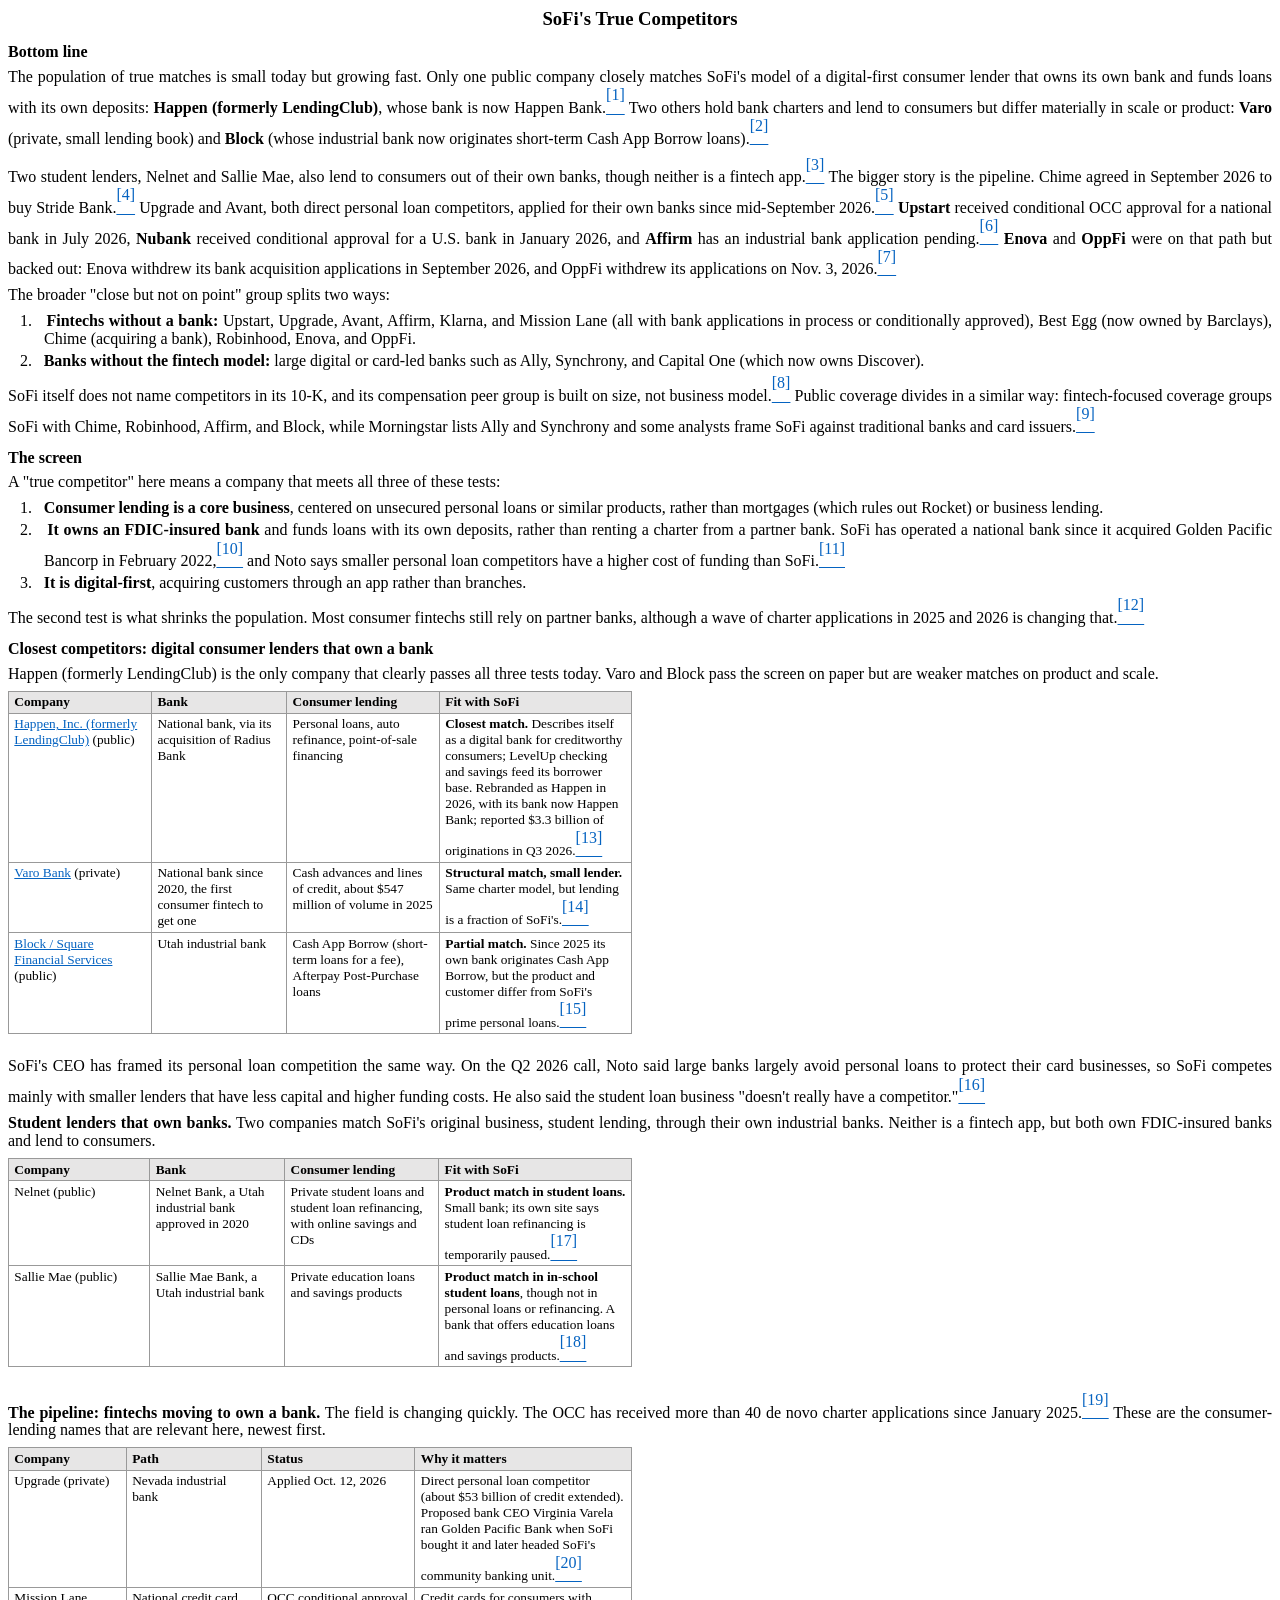
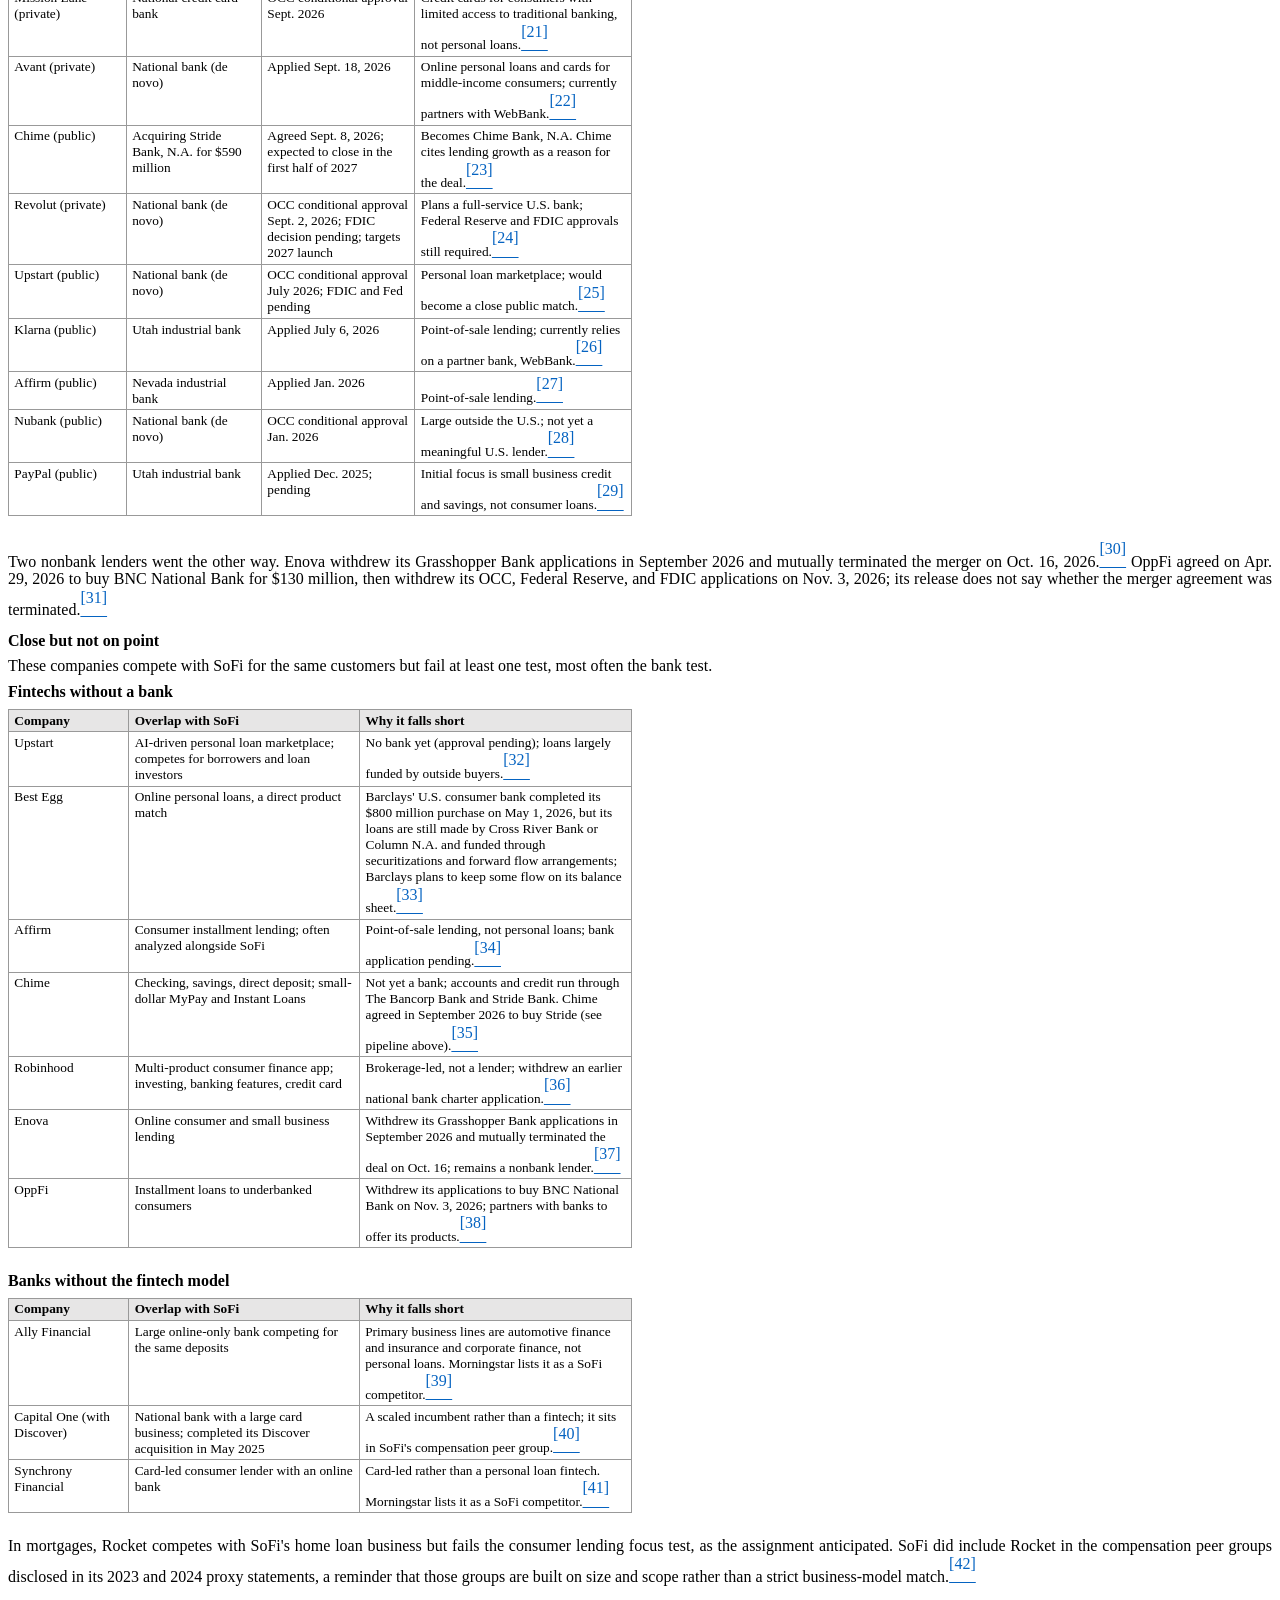
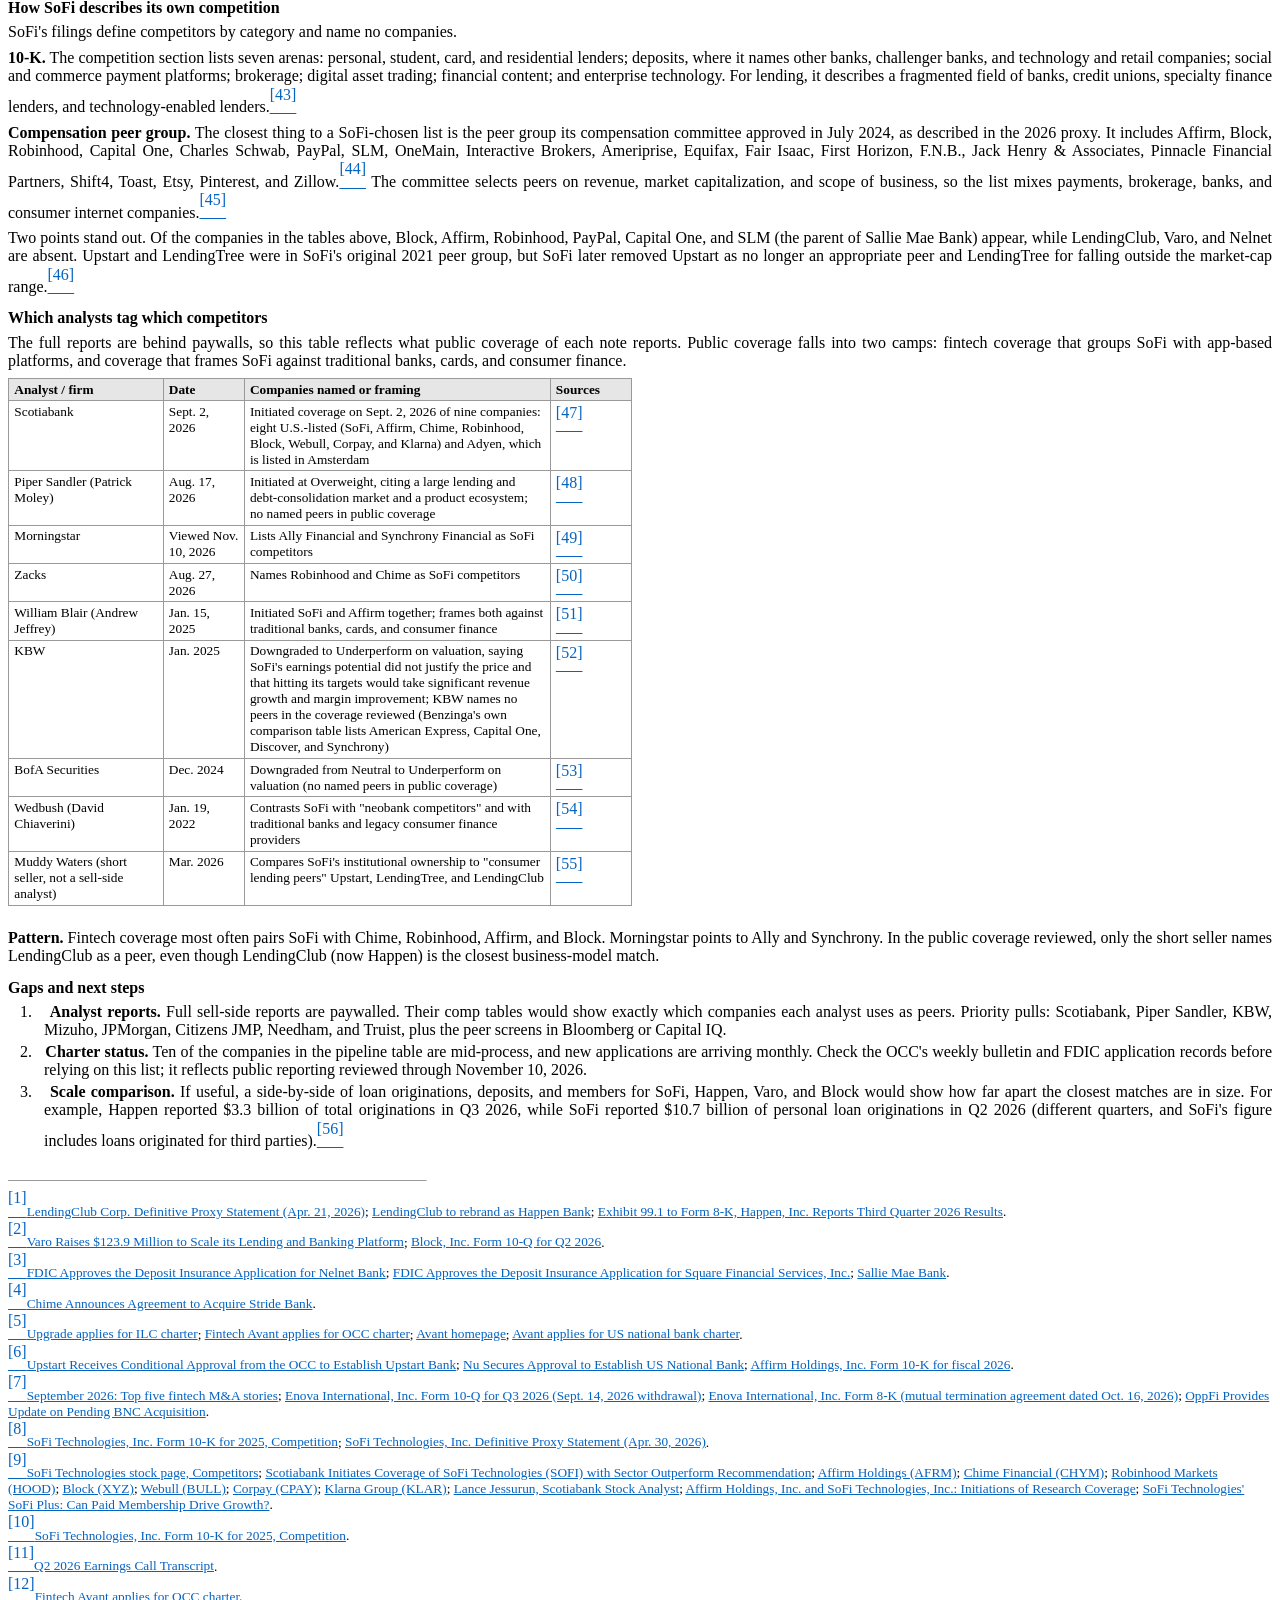
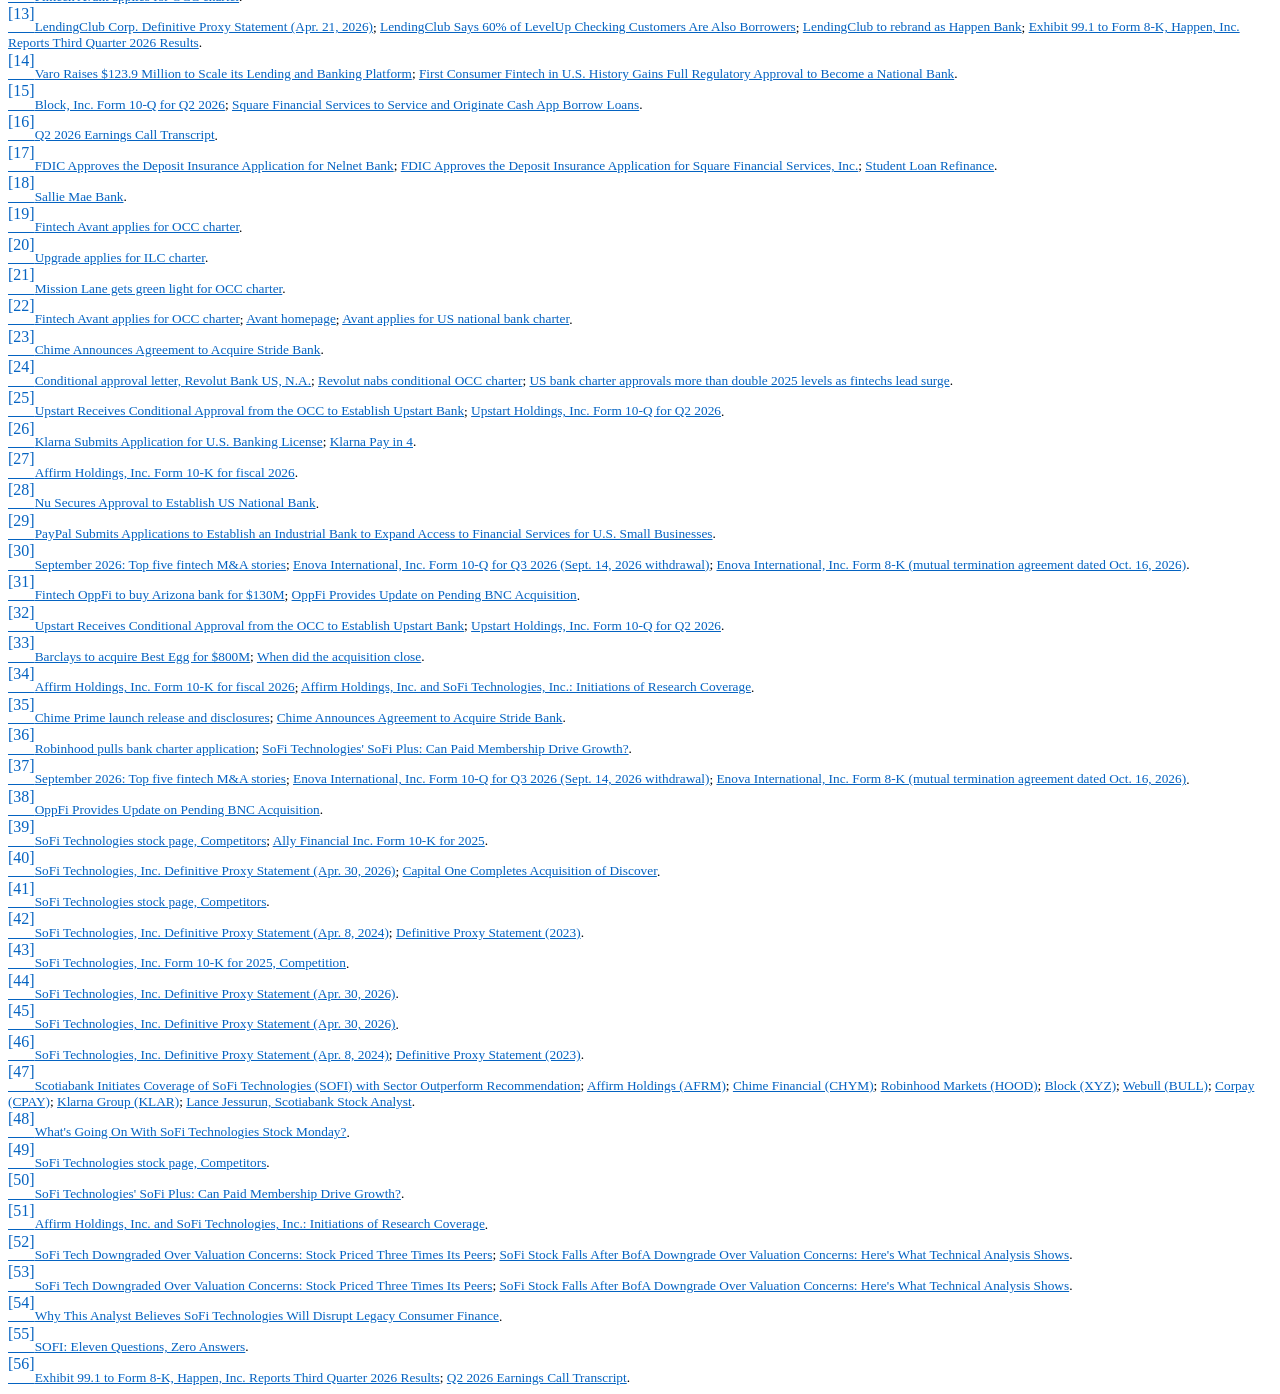
==== docs/sofi-s-true-competitors.html @ caa38824 "Add SoFi's True Competitors" ====
<html xmlns:o="urn:schemas-microsoft-com:office:office"
xmlns:w="urn:schemas-microsoft-com:office:word"
xmlns:m="http://schemas.microsoft.com/office/2004/12/omml"
xmlns="http://www.w3.org/TR/REC-html40">

<head>
<meta http-equiv=Content-Type content="text/html; charset=utf-8">
<meta name=ProgId content=Word.Document>
<meta name=Generator content="Microsoft Word 15">
<meta name=Originator content="Microsoft Word 15">
<link rel=File-List
href="file:///C:/Users/jjwil/AppData/Local/Temp/msohtmlclip1/01/clip_filelist.xml">
<link rel=themeData
href="file:///C:/Users/jjwil/AppData/Local/Temp/msohtmlclip1/01/clip_themedata.thmx">
<link rel=colorSchemeMapping
href="file:///C:/Users/jjwil/AppData/Local/Temp/msohtmlclip1/01/clip_colorschememapping.xml">
<!--[if gte mso 9]><xml>
 <w:WordDocument>
  <w:View>Normal</w:View>
  <w:Zoom>0</w:Zoom>
  <w:TrackMoves>false</w:TrackMoves>
  <w:TrackFormatting/>
  <w:PunctuationKerning/>
  <w:ValidateAgainstSchemas/>
  <w:SaveIfXMLInvalid>false</w:SaveIfXMLInvalid>
  <w:IgnoreMixedContent>false</w:IgnoreMixedContent>
  <w:AlwaysShowPlaceholderText>false</w:AlwaysShowPlaceholderText>
  <w:DoNotPromoteQF/>
  <w:LidThemeOther>EN-US</w:LidThemeOther>
  <w:LidThemeAsian>X-NONE</w:LidThemeAsian>
  <w:LidThemeComplexScript>X-NONE</w:LidThemeComplexScript>
  <w:Compatibility>
   <w:BreakWrappedTables/>
   <w:SnapToGridInCell/>
   <w:WrapTextWithPunct/>
   <w:UseAsianBreakRules/>
   <w:DontGrowAutofit/>
   <w:SplitPgBreakAndParaMark/>
   <w:EnableOpenTypeKerning/>
   <w:DontFlipMirrorIndents/>
   <w:OverrideTableStyleHps/>
  </w:Compatibility>
  <w:DoNotOptimizeForBrowser/>
  <m:mathPr>
   <m:mathFont m:val="Cambria Math"/>
   <m:brkBin m:val="before"/>
   <m:brkBinSub m:val="&#45;-"/>
   <m:smallFrac m:val="off"/>
   <m:dispDef/>
   <m:lMargin m:val="0"/>
   <m:rMargin m:val="0"/>
   <m:defJc m:val="centerGroup"/>
   <m:wrapIndent m:val="1440"/>
   <m:intLim m:val="subSup"/>
   <m:naryLim m:val="undOvr"/>
  </m:mathPr></w:WordDocument>
</xml><![endif]--><!--[if gte mso 9]><xml>
 <w:LatentStyles DefLockedState="false" DefUnhideWhenUsed="false"
  DefSemiHidden="false" DefQFormat="false" DefPriority="99"
  LatentStyleCount="376">
  <w:LsdException Locked="false" Priority="0" QFormat="true" Name="Normal"/>
  <w:LsdException Locked="false" Priority="9" QFormat="true" Name="heading 1"/>
  <w:LsdException Locked="false" Priority="9" SemiHidden="true"
   UnhideWhenUsed="true" QFormat="true" Name="heading 2"/>
  <w:LsdException Locked="false" Priority="9" SemiHidden="true"
   UnhideWhenUsed="true" QFormat="true" Name="heading 3"/>
  <w:LsdException Locked="false" Priority="9" SemiHidden="true"
   UnhideWhenUsed="true" QFormat="true" Name="heading 4"/>
  <w:LsdException Locked="false" Priority="9" SemiHidden="true"
   UnhideWhenUsed="true" QFormat="true" Name="heading 5"/>
  <w:LsdException Locked="false" Priority="9" SemiHidden="true"
   UnhideWhenUsed="true" QFormat="true" Name="heading 6"/>
  <w:LsdException Locked="false" Priority="9" SemiHidden="true"
   UnhideWhenUsed="true" QFormat="true" Name="heading 7"/>
  <w:LsdException Locked="false" Priority="9" SemiHidden="true"
   UnhideWhenUsed="true" QFormat="true" Name="heading 8"/>
  <w:LsdException Locked="false" Priority="9" SemiHidden="true"
   UnhideWhenUsed="true" QFormat="true" Name="heading 9"/>
  <w:LsdException Locked="false" SemiHidden="true" UnhideWhenUsed="true"
   Name="index 1"/>
  <w:LsdException Locked="false" SemiHidden="true" UnhideWhenUsed="true"
   Name="index 2"/>
  <w:LsdException Locked="false" SemiHidden="true" UnhideWhenUsed="true"
   Name="index 3"/>
  <w:LsdException Locked="false" SemiHidden="true" UnhideWhenUsed="true"
   Name="index 4"/>
  <w:LsdException Locked="false" SemiHidden="true" UnhideWhenUsed="true"
   Name="index 5"/>
  <w:LsdException Locked="false" SemiHidden="true" UnhideWhenUsed="true"
   Name="index 6"/>
  <w:LsdException Locked="false" SemiHidden="true" UnhideWhenUsed="true"
   Name="index 7"/>
  <w:LsdException Locked="false" SemiHidden="true" UnhideWhenUsed="true"
   Name="index 8"/>
  <w:LsdException Locked="false" SemiHidden="true" UnhideWhenUsed="true"
   Name="index 9"/>
  <w:LsdException Locked="false" Priority="39" SemiHidden="true"
   UnhideWhenUsed="true" Name="toc 1"/>
  <w:LsdException Locked="false" Priority="39" SemiHidden="true"
   UnhideWhenUsed="true" Name="toc 2"/>
  <w:LsdException Locked="false" Priority="39" SemiHidden="true"
   UnhideWhenUsed="true" Name="toc 3"/>
  <w:LsdException Locked="false" Priority="39" SemiHidden="true"
   UnhideWhenUsed="true" Name="toc 4"/>
  <w:LsdException Locked="false" Priority="39" SemiHidden="true"
   UnhideWhenUsed="true" Name="toc 5"/>
  <w:LsdException Locked="false" Priority="39" SemiHidden="true"
   UnhideWhenUsed="true" Name="toc 6"/>
  <w:LsdException Locked="false" Priority="39" SemiHidden="true"
   UnhideWhenUsed="true" Name="toc 7"/>
  <w:LsdException Locked="false" Priority="39" SemiHidden="true"
   UnhideWhenUsed="true" Name="toc 8"/>
  <w:LsdException Locked="false" Priority="39" SemiHidden="true"
   UnhideWhenUsed="true" Name="toc 9"/>
  <w:LsdException Locked="false" SemiHidden="true" UnhideWhenUsed="true"
   Name="Normal Indent"/>
  <w:LsdException Locked="false" SemiHidden="true" UnhideWhenUsed="true"
   Name="footnote text"/>
  <w:LsdException Locked="false" SemiHidden="true" UnhideWhenUsed="true"
   Name="annotation text"/>
  <w:LsdException Locked="false" SemiHidden="true" UnhideWhenUsed="true"
   Name="header"/>
  <w:LsdException Locked="false" SemiHidden="true" UnhideWhenUsed="true"
   Name="footer"/>
  <w:LsdException Locked="false" SemiHidden="true" UnhideWhenUsed="true"
   Name="index heading"/>
  <w:LsdException Locked="false" Priority="35" SemiHidden="true"
   UnhideWhenUsed="true" QFormat="true" Name="caption"/>
  <w:LsdException Locked="false" SemiHidden="true" UnhideWhenUsed="true"
   Name="table of figures"/>
  <w:LsdException Locked="false" SemiHidden="true" UnhideWhenUsed="true"
   Name="envelope address"/>
  <w:LsdException Locked="false" SemiHidden="true" UnhideWhenUsed="true"
   Name="envelope return"/>
  <w:LsdException Locked="false" SemiHidden="true" UnhideWhenUsed="true"
   Name="footnote reference"/>
  <w:LsdException Locked="false" SemiHidden="true" UnhideWhenUsed="true"
   Name="annotation reference"/>
  <w:LsdException Locked="false" SemiHidden="true" UnhideWhenUsed="true"
   Name="line number"/>
  <w:LsdException Locked="false" SemiHidden="true" UnhideWhenUsed="true"
   Name="page number"/>
  <w:LsdException Locked="false" SemiHidden="true" UnhideWhenUsed="true"
   Name="endnote reference"/>
  <w:LsdException Locked="false" SemiHidden="true" UnhideWhenUsed="true"
   Name="endnote text"/>
  <w:LsdException Locked="false" SemiHidden="true" UnhideWhenUsed="true"
   Name="table of authorities"/>
  <w:LsdException Locked="false" SemiHidden="true" UnhideWhenUsed="true"
   Name="macro"/>
  <w:LsdException Locked="false" SemiHidden="true" UnhideWhenUsed="true"
   Name="toa heading"/>
  <w:LsdException Locked="false" SemiHidden="true" UnhideWhenUsed="true"
   Name="List"/>
  <w:LsdException Locked="false" SemiHidden="true" UnhideWhenUsed="true"
   Name="List Bullet"/>
  <w:LsdException Locked="false" SemiHidden="true" UnhideWhenUsed="true"
   Name="List Number"/>
  <w:LsdException Locked="false" SemiHidden="true" UnhideWhenUsed="true"
   Name="List 2"/>
  <w:LsdException Locked="false" SemiHidden="true" UnhideWhenUsed="true"
   Name="List 3"/>
  <w:LsdException Locked="false" SemiHidden="true" UnhideWhenUsed="true"
   Name="List 4"/>
  <w:LsdException Locked="false" SemiHidden="true" UnhideWhenUsed="true"
   Name="List 5"/>
  <w:LsdException Locked="false" SemiHidden="true" UnhideWhenUsed="true"
   Name="List Bullet 2"/>
  <w:LsdException Locked="false" SemiHidden="true" UnhideWhenUsed="true"
   Name="List Bullet 3"/>
  <w:LsdException Locked="false" SemiHidden="true" UnhideWhenUsed="true"
   Name="List Bullet 4"/>
  <w:LsdException Locked="false" SemiHidden="true" UnhideWhenUsed="true"
   Name="List Bullet 5"/>
  <w:LsdException Locked="false" SemiHidden="true" UnhideWhenUsed="true"
   Name="List Number 2"/>
  <w:LsdException Locked="false" SemiHidden="true" UnhideWhenUsed="true"
   Name="List Number 3"/>
  <w:LsdException Locked="false" SemiHidden="true" UnhideWhenUsed="true"
   Name="List Number 4"/>
  <w:LsdException Locked="false" SemiHidden="true" UnhideWhenUsed="true"
   Name="List Number 5"/>
  <w:LsdException Locked="false" Priority="10" QFormat="true" Name="Title"/>
  <w:LsdException Locked="false" SemiHidden="true" UnhideWhenUsed="true"
   Name="Closing"/>
  <w:LsdException Locked="false" SemiHidden="true" UnhideWhenUsed="true"
   Name="Signature"/>
  <w:LsdException Locked="false" Priority="1" SemiHidden="true"
   UnhideWhenUsed="true" Name="Default Paragraph Font"/>
  <w:LsdException Locked="false" SemiHidden="true" UnhideWhenUsed="true"
   Name="Body Text"/>
  <w:LsdException Locked="false" SemiHidden="true" UnhideWhenUsed="true"
   Name="Body Text Indent"/>
  <w:LsdException Locked="false" SemiHidden="true" UnhideWhenUsed="true"
   Name="List Continue"/>
  <w:LsdException Locked="false" SemiHidden="true" UnhideWhenUsed="true"
   Name="List Continue 2"/>
  <w:LsdException Locked="false" SemiHidden="true" UnhideWhenUsed="true"
   Name="List Continue 3"/>
  <w:LsdException Locked="false" SemiHidden="true" UnhideWhenUsed="true"
   Name="List Continue 4"/>
  <w:LsdException Locked="false" SemiHidden="true" UnhideWhenUsed="true"
   Name="List Continue 5"/>
  <w:LsdException Locked="false" SemiHidden="true" UnhideWhenUsed="true"
   Name="Message Header"/>
  <w:LsdException Locked="false" Priority="11" QFormat="true" Name="Subtitle"/>
  <w:LsdException Locked="false" SemiHidden="true" UnhideWhenUsed="true"
   Name="Salutation"/>
  <w:LsdException Locked="false" SemiHidden="true" UnhideWhenUsed="true"
   Name="Date"/>
  <w:LsdException Locked="false" SemiHidden="true" UnhideWhenUsed="true"
   Name="Body Text First Indent"/>
  <w:LsdException Locked="false" SemiHidden="true" UnhideWhenUsed="true"
   Name="Body Text First Indent 2"/>
  <w:LsdException Locked="false" SemiHidden="true" UnhideWhenUsed="true"
   Name="Note Heading"/>
  <w:LsdException Locked="false" SemiHidden="true" UnhideWhenUsed="true"
   Name="Body Text 2"/>
  <w:LsdException Locked="false" SemiHidden="true" UnhideWhenUsed="true"
   Name="Body Text 3"/>
  <w:LsdException Locked="false" SemiHidden="true" UnhideWhenUsed="true"
   Name="Body Text Indent 2"/>
  <w:LsdException Locked="false" SemiHidden="true" UnhideWhenUsed="true"
   Name="Body Text Indent 3"/>
  <w:LsdException Locked="false" SemiHidden="true" UnhideWhenUsed="true"
   Name="Block Text"/>
  <w:LsdException Locked="false" SemiHidden="true" UnhideWhenUsed="true"
   Name="Hyperlink"/>
  <w:LsdException Locked="false" SemiHidden="true" UnhideWhenUsed="true"
   Name="FollowedHyperlink"/>
  <w:LsdException Locked="false" Priority="22" QFormat="true" Name="Strong"/>
  <w:LsdException Locked="false" Priority="20" QFormat="true" Name="Emphasis"/>
  <w:LsdException Locked="false" SemiHidden="true" UnhideWhenUsed="true"
   Name="Document Map"/>
  <w:LsdException Locked="false" SemiHidden="true" UnhideWhenUsed="true"
   Name="Plain Text"/>
  <w:LsdException Locked="false" SemiHidden="true" UnhideWhenUsed="true"
   Name="E-mail Signature"/>
  <w:LsdException Locked="false" SemiHidden="true" UnhideWhenUsed="true"
   Name="HTML Top of Form"/>
  <w:LsdException Locked="false" SemiHidden="true" UnhideWhenUsed="true"
   Name="HTML Bottom of Form"/>
  <w:LsdException Locked="false" SemiHidden="true" UnhideWhenUsed="true"
   Name="Normal (Web)"/>
  <w:LsdException Locked="false" SemiHidden="true" UnhideWhenUsed="true"
   Name="HTML Acronym"/>
  <w:LsdException Locked="false" SemiHidden="true" UnhideWhenUsed="true"
   Name="HTML Address"/>
  <w:LsdException Locked="false" SemiHidden="true" UnhideWhenUsed="true"
   Name="HTML Cite"/>
  <w:LsdException Locked="false" SemiHidden="true" UnhideWhenUsed="true"
   Name="HTML Code"/>
  <w:LsdException Locked="false" SemiHidden="true" UnhideWhenUsed="true"
   Name="HTML Definition"/>
  <w:LsdException Locked="false" SemiHidden="true" UnhideWhenUsed="true"
   Name="HTML Keyboard"/>
  <w:LsdException Locked="false" SemiHidden="true" UnhideWhenUsed="true"
   Name="HTML Preformatted"/>
  <w:LsdException Locked="false" SemiHidden="true" UnhideWhenUsed="true"
   Name="HTML Sample"/>
  <w:LsdException Locked="false" SemiHidden="true" UnhideWhenUsed="true"
   Name="HTML Typewriter"/>
  <w:LsdException Locked="false" SemiHidden="true" UnhideWhenUsed="true"
   Name="HTML Variable"/>
  <w:LsdException Locked="false" SemiHidden="true" UnhideWhenUsed="true"
   Name="Normal Table"/>
  <w:LsdException Locked="false" SemiHidden="true" UnhideWhenUsed="true"
   Name="annotation subject"/>
  <w:LsdException Locked="false" SemiHidden="true" UnhideWhenUsed="true"
   Name="No List"/>
  <w:LsdException Locked="false" SemiHidden="true" UnhideWhenUsed="true"
   Name="Outline List 1"/>
  <w:LsdException Locked="false" SemiHidden="true" UnhideWhenUsed="true"
   Name="Outline List 2"/>
  <w:LsdException Locked="false" SemiHidden="true" UnhideWhenUsed="true"
   Name="Outline List 3"/>
  <w:LsdException Locked="false" SemiHidden="true" UnhideWhenUsed="true"
   Name="Table Simple 1"/>
  <w:LsdException Locked="false" SemiHidden="true" UnhideWhenUsed="true"
   Name="Table Simple 2"/>
  <w:LsdException Locked="false" SemiHidden="true" UnhideWhenUsed="true"
   Name="Table Simple 3"/>
  <w:LsdException Locked="false" SemiHidden="true" UnhideWhenUsed="true"
   Name="Table Classic 1"/>
  <w:LsdException Locked="false" SemiHidden="true" UnhideWhenUsed="true"
   Name="Table Classic 2"/>
  <w:LsdException Locked="false" SemiHidden="true" UnhideWhenUsed="true"
   Name="Table Classic 3"/>
  <w:LsdException Locked="false" SemiHidden="true" UnhideWhenUsed="true"
   Name="Table Classic 4"/>
  <w:LsdException Locked="false" SemiHidden="true" UnhideWhenUsed="true"
   Name="Table Colorful 1"/>
  <w:LsdException Locked="false" SemiHidden="true" UnhideWhenUsed="true"
   Name="Table Colorful 2"/>
  <w:LsdException Locked="false" SemiHidden="true" UnhideWhenUsed="true"
   Name="Table Colorful 3"/>
  <w:LsdException Locked="false" SemiHidden="true" UnhideWhenUsed="true"
   Name="Table Columns 1"/>
  <w:LsdException Locked="false" SemiHidden="true" UnhideWhenUsed="true"
   Name="Table Columns 2"/>
  <w:LsdException Locked="false" SemiHidden="true" UnhideWhenUsed="true"
   Name="Table Columns 3"/>
  <w:LsdException Locked="false" SemiHidden="true" UnhideWhenUsed="true"
   Name="Table Columns 4"/>
  <w:LsdException Locked="false" SemiHidden="true" UnhideWhenUsed="true"
   Name="Table Columns 5"/>
  <w:LsdException Locked="false" SemiHidden="true" UnhideWhenUsed="true"
   Name="Table Grid 1"/>
  <w:LsdException Locked="false" SemiHidden="true" UnhideWhenUsed="true"
   Name="Table Grid 2"/>
  <w:LsdException Locked="false" SemiHidden="true" UnhideWhenUsed="true"
   Name="Table Grid 3"/>
  <w:LsdException Locked="false" SemiHidden="true" UnhideWhenUsed="true"
   Name="Table Grid 4"/>
  <w:LsdException Locked="false" SemiHidden="true" UnhideWhenUsed="true"
   Name="Table Grid 5"/>
  <w:LsdException Locked="false" SemiHidden="true" UnhideWhenUsed="true"
   Name="Table Grid 6"/>
  <w:LsdException Locked="false" SemiHidden="true" UnhideWhenUsed="true"
   Name="Table Grid 7"/>
  <w:LsdException Locked="false" SemiHidden="true" UnhideWhenUsed="true"
   Name="Table Grid 8"/>
  <w:LsdException Locked="false" SemiHidden="true" UnhideWhenUsed="true"
   Name="Table List 1"/>
  <w:LsdException Locked="false" SemiHidden="true" UnhideWhenUsed="true"
   Name="Table List 2"/>
  <w:LsdException Locked="false" SemiHidden="true" UnhideWhenUsed="true"
   Name="Table List 3"/>
  <w:LsdException Locked="false" SemiHidden="true" UnhideWhenUsed="true"
   Name="Table List 4"/>
  <w:LsdException Locked="false" SemiHidden="true" UnhideWhenUsed="true"
   Name="Table List 5"/>
  <w:LsdException Locked="false" SemiHidden="true" UnhideWhenUsed="true"
   Name="Table List 6"/>
  <w:LsdException Locked="false" SemiHidden="true" UnhideWhenUsed="true"
   Name="Table List 7"/>
  <w:LsdException Locked="false" SemiHidden="true" UnhideWhenUsed="true"
   Name="Table List 8"/>
  <w:LsdException Locked="false" SemiHidden="true" UnhideWhenUsed="true"
   Name="Table 3D effects 1"/>
  <w:LsdException Locked="false" SemiHidden="true" UnhideWhenUsed="true"
   Name="Table 3D effects 2"/>
  <w:LsdException Locked="false" SemiHidden="true" UnhideWhenUsed="true"
   Name="Table 3D effects 3"/>
  <w:LsdException Locked="false" SemiHidden="true" UnhideWhenUsed="true"
   Name="Table Contemporary"/>
  <w:LsdException Locked="false" SemiHidden="true" UnhideWhenUsed="true"
   Name="Table Elegant"/>
  <w:LsdException Locked="false" SemiHidden="true" UnhideWhenUsed="true"
   Name="Table Professional"/>
  <w:LsdException Locked="false" SemiHidden="true" UnhideWhenUsed="true"
   Name="Table Subtle 1"/>
  <w:LsdException Locked="false" SemiHidden="true" UnhideWhenUsed="true"
   Name="Table Subtle 2"/>
  <w:LsdException Locked="false" SemiHidden="true" UnhideWhenUsed="true"
   Name="Table Web 1"/>
  <w:LsdException Locked="false" SemiHidden="true" UnhideWhenUsed="true"
   Name="Table Web 2"/>
  <w:LsdException Locked="false" SemiHidden="true" UnhideWhenUsed="true"
   Name="Table Web 3"/>
  <w:LsdException Locked="false" SemiHidden="true" UnhideWhenUsed="true"
   Name="Balloon Text"/>
  <w:LsdException Locked="false" Priority="39" Name="Table Grid"/>
  <w:LsdException Locked="false" SemiHidden="true" UnhideWhenUsed="true"
   Name="Table Theme"/>
  <w:LsdException Locked="false" SemiHidden="true" Name="Placeholder Text"/>
  <w:LsdException Locked="false" Priority="1" QFormat="true" Name="No Spacing"/>
  <w:LsdException Locked="false" Priority="60" Name="Light Shading"/>
  <w:LsdException Locked="false" Priority="61" Name="Light List"/>
  <w:LsdException Locked="false" Priority="62" Name="Light Grid"/>
  <w:LsdException Locked="false" Priority="63" Name="Medium Shading 1"/>
  <w:LsdException Locked="false" Priority="64" Name="Medium Shading 2"/>
  <w:LsdException Locked="false" Priority="65" Name="Medium List 1"/>
  <w:LsdException Locked="false" Priority="66" Name="Medium List 2"/>
  <w:LsdException Locked="false" Priority="67" Name="Medium Grid 1"/>
  <w:LsdException Locked="false" Priority="68" Name="Medium Grid 2"/>
  <w:LsdException Locked="false" Priority="69" Name="Medium Grid 3"/>
  <w:LsdException Locked="false" Priority="70" Name="Dark List"/>
  <w:LsdException Locked="false" Priority="71" Name="Colorful Shading"/>
  <w:LsdException Locked="false" Priority="72" Name="Colorful List"/>
  <w:LsdException Locked="false" Priority="73" Name="Colorful Grid"/>
  <w:LsdException Locked="false" Priority="60" Name="Light Shading Accent 1"/>
  <w:LsdException Locked="false" Priority="61" Name="Light List Accent 1"/>
  <w:LsdException Locked="false" Priority="62" Name="Light Grid Accent 1"/>
  <w:LsdException Locked="false" Priority="63" Name="Medium Shading 1 Accent 1"/>
  <w:LsdException Locked="false" Priority="64" Name="Medium Shading 2 Accent 1"/>
  <w:LsdException Locked="false" Priority="65" Name="Medium List 1 Accent 1"/>
  <w:LsdException Locked="false" SemiHidden="true" Name="Revision"/>
  <w:LsdException Locked="false" Priority="0" QFormat="true"
   Name="List Paragraph"/>
  <w:LsdException Locked="false" Priority="29" QFormat="true" Name="Quote"/>
  <w:LsdException Locked="false" Priority="30" QFormat="true"
   Name="Intense Quote"/>
  <w:LsdException Locked="false" Priority="66" Name="Medium List 2 Accent 1"/>
  <w:LsdException Locked="false" Priority="67" Name="Medium Grid 1 Accent 1"/>
  <w:LsdException Locked="false" Priority="68" Name="Medium Grid 2 Accent 1"/>
  <w:LsdException Locked="false" Priority="69" Name="Medium Grid 3 Accent 1"/>
  <w:LsdException Locked="false" Priority="70" Name="Dark List Accent 1"/>
  <w:LsdException Locked="false" Priority="71" Name="Colorful Shading Accent 1"/>
  <w:LsdException Locked="false" Priority="72" Name="Colorful List Accent 1"/>
  <w:LsdException Locked="false" Priority="73" Name="Colorful Grid Accent 1"/>
  <w:LsdException Locked="false" Priority="60" Name="Light Shading Accent 2"/>
  <w:LsdException Locked="false" Priority="61" Name="Light List Accent 2"/>
  <w:LsdException Locked="false" Priority="62" Name="Light Grid Accent 2"/>
  <w:LsdException Locked="false" Priority="63" Name="Medium Shading 1 Accent 2"/>
  <w:LsdException Locked="false" Priority="64" Name="Medium Shading 2 Accent 2"/>
  <w:LsdException Locked="false" Priority="65" Name="Medium List 1 Accent 2"/>
  <w:LsdException Locked="false" Priority="66" Name="Medium List 2 Accent 2"/>
  <w:LsdException Locked="false" Priority="67" Name="Medium Grid 1 Accent 2"/>
  <w:LsdException Locked="false" Priority="68" Name="Medium Grid 2 Accent 2"/>
  <w:LsdException Locked="false" Priority="69" Name="Medium Grid 3 Accent 2"/>
  <w:LsdException Locked="false" Priority="70" Name="Dark List Accent 2"/>
  <w:LsdException Locked="false" Priority="71" Name="Colorful Shading Accent 2"/>
  <w:LsdException Locked="false" Priority="72" Name="Colorful List Accent 2"/>
  <w:LsdException Locked="false" Priority="73" Name="Colorful Grid Accent 2"/>
  <w:LsdException Locked="false" Priority="60" Name="Light Shading Accent 3"/>
  <w:LsdException Locked="false" Priority="61" Name="Light List Accent 3"/>
  <w:LsdException Locked="false" Priority="62" Name="Light Grid Accent 3"/>
  <w:LsdException Locked="false" Priority="63" Name="Medium Shading 1 Accent 3"/>
  <w:LsdException Locked="false" Priority="64" Name="Medium Shading 2 Accent 3"/>
  <w:LsdException Locked="false" Priority="65" Name="Medium List 1 Accent 3"/>
  <w:LsdException Locked="false" Priority="66" Name="Medium List 2 Accent 3"/>
  <w:LsdException Locked="false" Priority="67" Name="Medium Grid 1 Accent 3"/>
  <w:LsdException Locked="false" Priority="68" Name="Medium Grid 2 Accent 3"/>
  <w:LsdException Locked="false" Priority="69" Name="Medium Grid 3 Accent 3"/>
  <w:LsdException Locked="false" Priority="70" Name="Dark List Accent 3"/>
  <w:LsdException Locked="false" Priority="71" Name="Colorful Shading Accent 3"/>
  <w:LsdException Locked="false" Priority="72" Name="Colorful List Accent 3"/>
  <w:LsdException Locked="false" Priority="73" Name="Colorful Grid Accent 3"/>
  <w:LsdException Locked="false" Priority="60" Name="Light Shading Accent 4"/>
  <w:LsdException Locked="false" Priority="61" Name="Light List Accent 4"/>
  <w:LsdException Locked="false" Priority="62" Name="Light Grid Accent 4"/>
  <w:LsdException Locked="false" Priority="63" Name="Medium Shading 1 Accent 4"/>
  <w:LsdException Locked="false" Priority="64" Name="Medium Shading 2 Accent 4"/>
  <w:LsdException Locked="false" Priority="65" Name="Medium List 1 Accent 4"/>
  <w:LsdException Locked="false" Priority="66" Name="Medium List 2 Accent 4"/>
  <w:LsdException Locked="false" Priority="67" Name="Medium Grid 1 Accent 4"/>
  <w:LsdException Locked="false" Priority="68" Name="Medium Grid 2 Accent 4"/>
  <w:LsdException Locked="false" Priority="69" Name="Medium Grid 3 Accent 4"/>
  <w:LsdException Locked="false" Priority="70" Name="Dark List Accent 4"/>
  <w:LsdException Locked="false" Priority="71" Name="Colorful Shading Accent 4"/>
  <w:LsdException Locked="false" Priority="72" Name="Colorful List Accent 4"/>
  <w:LsdException Locked="false" Priority="73" Name="Colorful Grid Accent 4"/>
  <w:LsdException Locked="false" Priority="60" Name="Light Shading Accent 5"/>
  <w:LsdException Locked="false" Priority="61" Name="Light List Accent 5"/>
  <w:LsdException Locked="false" Priority="62" Name="Light Grid Accent 5"/>
  <w:LsdException Locked="false" Priority="63" Name="Medium Shading 1 Accent 5"/>
  <w:LsdException Locked="false" Priority="64" Name="Medium Shading 2 Accent 5"/>
  <w:LsdException Locked="false" Priority="65" Name="Medium List 1 Accent 5"/>
  <w:LsdException Locked="false" Priority="66" Name="Medium List 2 Accent 5"/>
  <w:LsdException Locked="false" Priority="67" Name="Medium Grid 1 Accent 5"/>
  <w:LsdException Locked="false" Priority="68" Name="Medium Grid 2 Accent 5"/>
  <w:LsdException Locked="false" Priority="69" Name="Medium Grid 3 Accent 5"/>
  <w:LsdException Locked="false" Priority="70" Name="Dark List Accent 5"/>
  <w:LsdException Locked="false" Priority="71" Name="Colorful Shading Accent 5"/>
  <w:LsdException Locked="false" Priority="72" Name="Colorful List Accent 5"/>
  <w:LsdException Locked="false" Priority="73" Name="Colorful Grid Accent 5"/>
  <w:LsdException Locked="false" Priority="60" Name="Light Shading Accent 6"/>
  <w:LsdException Locked="false" Priority="61" Name="Light List Accent 6"/>
  <w:LsdException Locked="false" Priority="62" Name="Light Grid Accent 6"/>
  <w:LsdException Locked="false" Priority="63" Name="Medium Shading 1 Accent 6"/>
  <w:LsdException Locked="false" Priority="64" Name="Medium Shading 2 Accent 6"/>
  <w:LsdException Locked="false" Priority="65" Name="Medium List 1 Accent 6"/>
  <w:LsdException Locked="false" Priority="66" Name="Medium List 2 Accent 6"/>
  <w:LsdException Locked="false" Priority="67" Name="Medium Grid 1 Accent 6"/>
  <w:LsdException Locked="false" Priority="68" Name="Medium Grid 2 Accent 6"/>
  <w:LsdException Locked="false" Priority="69" Name="Medium Grid 3 Accent 6"/>
  <w:LsdException Locked="false" Priority="70" Name="Dark List Accent 6"/>
  <w:LsdException Locked="false" Priority="71" Name="Colorful Shading Accent 6"/>
  <w:LsdException Locked="false" Priority="72" Name="Colorful List Accent 6"/>
  <w:LsdException Locked="false" Priority="73" Name="Colorful Grid Accent 6"/>
  <w:LsdException Locked="false" Priority="19" QFormat="true"
   Name="Subtle Emphasis"/>
  <w:LsdException Locked="false" Priority="21" QFormat="true"
   Name="Intense Emphasis"/>
  <w:LsdException Locked="false" Priority="31" QFormat="true"
   Name="Subtle Reference"/>
  <w:LsdException Locked="false" Priority="32" QFormat="true"
   Name="Intense Reference"/>
  <w:LsdException Locked="false" Priority="33" QFormat="true" Name="Book Title"/>
  <w:LsdException Locked="false" Priority="37" SemiHidden="true"
   UnhideWhenUsed="true" Name="Bibliography"/>
  <w:LsdException Locked="false" Priority="39" SemiHidden="true"
   UnhideWhenUsed="true" QFormat="true" Name="TOC Heading"/>
  <w:LsdException Locked="false" Priority="41" Name="Plain Table 1"/>
  <w:LsdException Locked="false" Priority="42" Name="Plain Table 2"/>
  <w:LsdException Locked="false" Priority="43" Name="Plain Table 3"/>
  <w:LsdException Locked="false" Priority="44" Name="Plain Table 4"/>
  <w:LsdException Locked="false" Priority="45" Name="Plain Table 5"/>
  <w:LsdException Locked="false" Priority="40" Name="Grid Table Light"/>
  <w:LsdException Locked="false" Priority="46" Name="Grid Table 1 Light"/>
  <w:LsdException Locked="false" Priority="47" Name="Grid Table 2"/>
  <w:LsdException Locked="false" Priority="48" Name="Grid Table 3"/>
  <w:LsdException Locked="false" Priority="49" Name="Grid Table 4"/>
  <w:LsdException Locked="false" Priority="50" Name="Grid Table 5 Dark"/>
  <w:LsdException Locked="false" Priority="51" Name="Grid Table 6 Colorful"/>
  <w:LsdException Locked="false" Priority="52" Name="Grid Table 7 Colorful"/>
  <w:LsdException Locked="false" Priority="46"
   Name="Grid Table 1 Light Accent 1"/>
  <w:LsdException Locked="false" Priority="47" Name="Grid Table 2 Accent 1"/>
  <w:LsdException Locked="false" Priority="48" Name="Grid Table 3 Accent 1"/>
  <w:LsdException Locked="false" Priority="49" Name="Grid Table 4 Accent 1"/>
  <w:LsdException Locked="false" Priority="50" Name="Grid Table 5 Dark Accent 1"/>
  <w:LsdException Locked="false" Priority="51"
   Name="Grid Table 6 Colorful Accent 1"/>
  <w:LsdException Locked="false" Priority="52"
   Name="Grid Table 7 Colorful Accent 1"/>
  <w:LsdException Locked="false" Priority="46"
   Name="Grid Table 1 Light Accent 2"/>
  <w:LsdException Locked="false" Priority="47" Name="Grid Table 2 Accent 2"/>
  <w:LsdException Locked="false" Priority="48" Name="Grid Table 3 Accent 2"/>
  <w:LsdException Locked="false" Priority="49" Name="Grid Table 4 Accent 2"/>
  <w:LsdException Locked="false" Priority="50" Name="Grid Table 5 Dark Accent 2"/>
  <w:LsdException Locked="false" Priority="51"
   Name="Grid Table 6 Colorful Accent 2"/>
  <w:LsdException Locked="false" Priority="52"
   Name="Grid Table 7 Colorful Accent 2"/>
  <w:LsdException Locked="false" Priority="46"
   Name="Grid Table 1 Light Accent 3"/>
  <w:LsdException Locked="false" Priority="47" Name="Grid Table 2 Accent 3"/>
  <w:LsdException Locked="false" Priority="48" Name="Grid Table 3 Accent 3"/>
  <w:LsdException Locked="false" Priority="49" Name="Grid Table 4 Accent 3"/>
  <w:LsdException Locked="false" Priority="50" Name="Grid Table 5 Dark Accent 3"/>
  <w:LsdException Locked="false" Priority="51"
   Name="Grid Table 6 Colorful Accent 3"/>
  <w:LsdException Locked="false" Priority="52"
   Name="Grid Table 7 Colorful Accent 3"/>
  <w:LsdException Locked="false" Priority="46"
   Name="Grid Table 1 Light Accent 4"/>
  <w:LsdException Locked="false" Priority="47" Name="Grid Table 2 Accent 4"/>
  <w:LsdException Locked="false" Priority="48" Name="Grid Table 3 Accent 4"/>
  <w:LsdException Locked="false" Priority="49" Name="Grid Table 4 Accent 4"/>
  <w:LsdException Locked="false" Priority="50" Name="Grid Table 5 Dark Accent 4"/>
  <w:LsdException Locked="false" Priority="51"
   Name="Grid Table 6 Colorful Accent 4"/>
  <w:LsdException Locked="false" Priority="52"
   Name="Grid Table 7 Colorful Accent 4"/>
  <w:LsdException Locked="false" Priority="46"
   Name="Grid Table 1 Light Accent 5"/>
  <w:LsdException Locked="false" Priority="47" Name="Grid Table 2 Accent 5"/>
  <w:LsdException Locked="false" Priority="48" Name="Grid Table 3 Accent 5"/>
  <w:LsdException Locked="false" Priority="49" Name="Grid Table 4 Accent 5"/>
  <w:LsdException Locked="false" Priority="50" Name="Grid Table 5 Dark Accent 5"/>
  <w:LsdException Locked="false" Priority="51"
   Name="Grid Table 6 Colorful Accent 5"/>
  <w:LsdException Locked="false" Priority="52"
   Name="Grid Table 7 Colorful Accent 5"/>
  <w:LsdException Locked="false" Priority="46"
   Name="Grid Table 1 Light Accent 6"/>
  <w:LsdException Locked="false" Priority="47" Name="Grid Table 2 Accent 6"/>
  <w:LsdException Locked="false" Priority="48" Name="Grid Table 3 Accent 6"/>
  <w:LsdException Locked="false" Priority="49" Name="Grid Table 4 Accent 6"/>
  <w:LsdException Locked="false" Priority="50" Name="Grid Table 5 Dark Accent 6"/>
  <w:LsdException Locked="false" Priority="51"
   Name="Grid Table 6 Colorful Accent 6"/>
  <w:LsdException Locked="false" Priority="52"
   Name="Grid Table 7 Colorful Accent 6"/>
  <w:LsdException Locked="false" Priority="46" Name="List Table 1 Light"/>
  <w:LsdException Locked="false" Priority="47" Name="List Table 2"/>
  <w:LsdException Locked="false" Priority="48" Name="List Table 3"/>
  <w:LsdException Locked="false" Priority="49" Name="List Table 4"/>
  <w:LsdException Locked="false" Priority="50" Name="List Table 5 Dark"/>
  <w:LsdException Locked="false" Priority="51" Name="List Table 6 Colorful"/>
  <w:LsdException Locked="false" Priority="52" Name="List Table 7 Colorful"/>
  <w:LsdException Locked="false" Priority="46"
   Name="List Table 1 Light Accent 1"/>
  <w:LsdException Locked="false" Priority="47" Name="List Table 2 Accent 1"/>
  <w:LsdException Locked="false" Priority="48" Name="List Table 3 Accent 1"/>
  <w:LsdException Locked="false" Priority="49" Name="List Table 4 Accent 1"/>
  <w:LsdException Locked="false" Priority="50" Name="List Table 5 Dark Accent 1"/>
  <w:LsdException Locked="false" Priority="51"
   Name="List Table 6 Colorful Accent 1"/>
  <w:LsdException Locked="false" Priority="52"
   Name="List Table 7 Colorful Accent 1"/>
  <w:LsdException Locked="false" Priority="46"
   Name="List Table 1 Light Accent 2"/>
  <w:LsdException Locked="false" Priority="47" Name="List Table 2 Accent 2"/>
  <w:LsdException Locked="false" Priority="48" Name="List Table 3 Accent 2"/>
  <w:LsdException Locked="false" Priority="49" Name="List Table 4 Accent 2"/>
  <w:LsdException Locked="false" Priority="50" Name="List Table 5 Dark Accent 2"/>
  <w:LsdException Locked="false" Priority="51"
   Name="List Table 6 Colorful Accent 2"/>
  <w:LsdException Locked="false" Priority="52"
   Name="List Table 7 Colorful Accent 2"/>
  <w:LsdException Locked="false" Priority="46"
   Name="List Table 1 Light Accent 3"/>
  <w:LsdException Locked="false" Priority="47" Name="List Table 2 Accent 3"/>
  <w:LsdException Locked="false" Priority="48" Name="List Table 3 Accent 3"/>
  <w:LsdException Locked="false" Priority="49" Name="List Table 4 Accent 3"/>
  <w:LsdException Locked="false" Priority="50" Name="List Table 5 Dark Accent 3"/>
  <w:LsdException Locked="false" Priority="51"
   Name="List Table 6 Colorful Accent 3"/>
  <w:LsdException Locked="false" Priority="52"
   Name="List Table 7 Colorful Accent 3"/>
  <w:LsdException Locked="false" Priority="46"
   Name="List Table 1 Light Accent 4"/>
  <w:LsdException Locked="false" Priority="47" Name="List Table 2 Accent 4"/>
  <w:LsdException Locked="false" Priority="48" Name="List Table 3 Accent 4"/>
  <w:LsdException Locked="false" Priority="49" Name="List Table 4 Accent 4"/>
  <w:LsdException Locked="false" Priority="50" Name="List Table 5 Dark Accent 4"/>
  <w:LsdException Locked="false" Priority="51"
   Name="List Table 6 Colorful Accent 4"/>
  <w:LsdException Locked="false" Priority="52"
   Name="List Table 7 Colorful Accent 4"/>
  <w:LsdException Locked="false" Priority="46"
   Name="List Table 1 Light Accent 5"/>
  <w:LsdException Locked="false" Priority="47" Name="List Table 2 Accent 5"/>
  <w:LsdException Locked="false" Priority="48" Name="List Table 3 Accent 5"/>
  <w:LsdException Locked="false" Priority="49" Name="List Table 4 Accent 5"/>
  <w:LsdException Locked="false" Priority="50" Name="List Table 5 Dark Accent 5"/>
  <w:LsdException Locked="false" Priority="51"
   Name="List Table 6 Colorful Accent 5"/>
  <w:LsdException Locked="false" Priority="52"
   Name="List Table 7 Colorful Accent 5"/>
  <w:LsdException Locked="false" Priority="46"
   Name="List Table 1 Light Accent 6"/>
  <w:LsdException Locked="false" Priority="47" Name="List Table 2 Accent 6"/>
  <w:LsdException Locked="false" Priority="48" Name="List Table 3 Accent 6"/>
  <w:LsdException Locked="false" Priority="49" Name="List Table 4 Accent 6"/>
  <w:LsdException Locked="false" Priority="50" Name="List Table 5 Dark Accent 6"/>
  <w:LsdException Locked="false" Priority="51"
   Name="List Table 6 Colorful Accent 6"/>
  <w:LsdException Locked="false" Priority="52"
   Name="List Table 7 Colorful Accent 6"/>
  <w:LsdException Locked="false" SemiHidden="true" UnhideWhenUsed="true"
   Name="Mention"/>
  <w:LsdException Locked="false" SemiHidden="true" UnhideWhenUsed="true"
   Name="Smart Hyperlink"/>
  <w:LsdException Locked="false" SemiHidden="true" UnhideWhenUsed="true"
   Name="Hashtag"/>
  <w:LsdException Locked="false" SemiHidden="true" UnhideWhenUsed="true"
   Name="Unresolved Mention"/>
  <w:LsdException Locked="false" SemiHidden="true" UnhideWhenUsed="true"
   Name="Smart Link"/>
 </w:LatentStyles>
</xml><![endif]-->
<style>
<!--
 /* Font Definitions */
 @font-face
	{font-family:"Cambria Math";
	panose-1:2 4 5 3 5 4 6 3 2 4;
	mso-font-charset:0;
	mso-generic-font-family:roman;
	mso-font-pitch:variable;
	mso-font-signature:-536869121 1107305727 33554432 0 415 0;}
 /* Style Definitions */
 p.MsoNormal, li.MsoNormal, div.MsoNormal
	{mso-style-unhide:no;
	mso-style-qformat:yes;
	mso-style-parent:"";
	margin:0in;
	mso-pagination:widow-orphan;
	font-size:12.0pt;
	font-family:"Times New Roman",serif;
	mso-fareast-font-family:"Times New Roman";}
h2
	{mso-style-priority:9;
	mso-style-qformat:yes;
	mso-style-link:"Heading 2 Char";
	mso-style-next:Normal;
	margin:0in;
	mso-pagination:widow-orphan;
	mso-outline-level:2;
	font-size:12.0pt;
	font-family:"Times New Roman",serif;
	color:black;}
span.MsoFootnoteReference
	{mso-style-noshow:yes;
	mso-style-priority:99;
	mso-style-parent:"";
	vertical-align:super;}
a:link, span.MsoHyperlink
	{mso-style-priority:99;
	mso-style-parent:"";
	color:#0563C1;
	text-decoration:underline;
	text-underline:single;}
a:visited, span.MsoHyperlinkFollowed
	{mso-style-noshow:yes;
	mso-style-priority:99;
	color:#954F72;
	mso-themecolor:followedhyperlink;
	text-decoration:underline;
	text-underline:single;}
p.MsoListParagraph, li.MsoListParagraph, div.MsoListParagraph
	{mso-style-unhide:no;
	mso-style-qformat:yes;
	margin:0in;
	mso-pagination:widow-orphan;
	font-size:12.0pt;
	font-family:"Times New Roman",serif;
	mso-fareast-font-family:"Times New Roman";}
span.Heading2Char
	{mso-style-name:"Heading 2 Char";
	mso-style-priority:9;
	mso-style-unhide:no;
	mso-style-locked:yes;
	mso-style-link:"Heading 2";
	color:black;
	font-weight:bold;}
.MsoChpDefault
	{mso-style-type:export-only;
	mso-default-props:yes;
	mso-font-kerning:0pt;
	mso-ligatures:none;}
 /* Page Definitions */
 @page
	{mso-footnote-separator:url("file:///C:/Users/jjwil/AppData/Local/Temp/msohtmlclip1/01/clip_header.htm") fs;
	mso-footnote-continuation-separator:url("file:///C:/Users/jjwil/AppData/Local/Temp/msohtmlclip1/01/clip_header.htm") fcs;
	mso-endnote-separator:url("file:///C:/Users/jjwil/AppData/Local/Temp/msohtmlclip1/01/clip_header.htm") es;
	mso-endnote-continuation-separator:url("file:///C:/Users/jjwil/AppData/Local/Temp/msohtmlclip1/01/clip_header.htm") ecs;}
@page WordSection1
	{size:8.5in 11.0in;
	margin:1.0in 1.0in 1.0in 1.0in;
	mso-header-margin:35.4pt;
	mso-footer-margin:35.4pt;
	mso-paper-source:0;}
div.WordSection1
	{page:WordSection1;}
 /* List Definitions */
 @list l0
	{mso-list-id:13190170;
	mso-list-type:hybrid;
	mso-list-template-ids:-1443216046 -998861318 -28559898 1235512396 -59465634 -1372282454 -1791034928 1051203632 955143446 -1202009364;}
@list l0:level1
	{mso-level-tab-stop:none;
	mso-level-number-position:left;
	margin-left:27.0pt;
	text-indent:-.25in;}
@list l0:level2
	{mso-level-start-at:0;
	mso-level-text:"";
	mso-level-tab-stop:none;
	mso-level-number-position:left;
	margin-left:0in;
	text-indent:0in;}
@list l0:level3
	{mso-level-start-at:0;
	mso-level-text:"";
	mso-level-tab-stop:none;
	mso-level-number-position:left;
	margin-left:0in;
	text-indent:0in;}
@list l0:level4
	{mso-level-start-at:0;
	mso-level-text:"";
	mso-level-tab-stop:none;
	mso-level-number-position:left;
	margin-left:0in;
	text-indent:0in;}
@list l0:level5
	{mso-level-start-at:0;
	mso-level-text:"";
	mso-level-tab-stop:none;
	mso-level-number-position:left;
	margin-left:0in;
	text-indent:0in;}
@list l0:level6
	{mso-level-start-at:0;
	mso-level-text:"";
	mso-level-tab-stop:none;
	mso-level-number-position:left;
	margin-left:0in;
	text-indent:0in;}
@list l0:level7
	{mso-level-start-at:0;
	mso-level-text:"";
	mso-level-tab-stop:none;
	mso-level-number-position:left;
	margin-left:0in;
	text-indent:0in;}
@list l0:level8
	{mso-level-start-at:0;
	mso-level-text:"";
	mso-level-tab-stop:none;
	mso-level-number-position:left;
	margin-left:0in;
	text-indent:0in;}
@list l0:level9
	{mso-level-start-at:0;
	mso-level-text:"";
	mso-level-tab-stop:none;
	mso-level-number-position:left;
	margin-left:0in;
	text-indent:0in;}
@list l1
	{mso-list-id:530000894;
	mso-list-type:hybrid;
	mso-list-template-ids:-337746244 -891096046 386066078 -379937146 -167325648 1381684504 -2003503758 -572725280 832874974 946370116;}
@list l1:level1
	{mso-level-tab-stop:none;
	mso-level-number-position:left;
	margin-left:27.0pt;
	text-indent:-.25in;}
@list l1:level2
	{mso-level-start-at:0;
	mso-level-text:"";
	mso-level-tab-stop:none;
	mso-level-number-position:left;
	margin-left:0in;
	text-indent:0in;}
@list l1:level3
	{mso-level-start-at:0;
	mso-level-text:"";
	mso-level-tab-stop:none;
	mso-level-number-position:left;
	margin-left:0in;
	text-indent:0in;}
@list l1:level4
	{mso-level-start-at:0;
	mso-level-text:"";
	mso-level-tab-stop:none;
	mso-level-number-position:left;
	margin-left:0in;
	text-indent:0in;}
@list l1:level5
	{mso-level-start-at:0;
	mso-level-text:"";
	mso-level-tab-stop:none;
	mso-level-number-position:left;
	margin-left:0in;
	text-indent:0in;}
@list l1:level6
	{mso-level-start-at:0;
	mso-level-text:"";
	mso-level-tab-stop:none;
	mso-level-number-position:left;
	margin-left:0in;
	text-indent:0in;}
@list l1:level7
	{mso-level-start-at:0;
	mso-level-text:"";
	mso-level-tab-stop:none;
	mso-level-number-position:left;
	margin-left:0in;
	text-indent:0in;}
@list l1:level8
	{mso-level-start-at:0;
	mso-level-text:"";
	mso-level-tab-stop:none;
	mso-level-number-position:left;
	margin-left:0in;
	text-indent:0in;}
@list l1:level9
	{mso-level-start-at:0;
	mso-level-text:"";
	mso-level-tab-stop:none;
	mso-level-number-position:left;
	margin-left:0in;
	text-indent:0in;}
@list l2
	{mso-list-id:1410812361;
	mso-list-type:hybrid;
	mso-list-template-ids:-275469436 1660969748 1468400080 -666223838 415678590 1371185926 -1242539170 -1747016556 1268962250 1807510980;}
@list l2:level1
	{mso-level-tab-stop:none;
	mso-level-number-position:left;
	margin-left:27.0pt;
	text-indent:-.25in;}
@list l2:level2
	{mso-level-start-at:0;
	mso-level-text:"";
	mso-level-tab-stop:none;
	mso-level-number-position:left;
	margin-left:0in;
	text-indent:0in;}
@list l2:level3
	{mso-level-start-at:0;
	mso-level-text:"";
	mso-level-tab-stop:none;
	mso-level-number-position:left;
	margin-left:0in;
	text-indent:0in;}
@list l2:level4
	{mso-level-start-at:0;
	mso-level-text:"";
	mso-level-tab-stop:none;
	mso-level-number-position:left;
	margin-left:0in;
	text-indent:0in;}
@list l2:level5
	{mso-level-start-at:0;
	mso-level-text:"";
	mso-level-tab-stop:none;
	mso-level-number-position:left;
	margin-left:0in;
	text-indent:0in;}
@list l2:level6
	{mso-level-start-at:0;
	mso-level-text:"";
	mso-level-tab-stop:none;
	mso-level-number-position:left;
	margin-left:0in;
	text-indent:0in;}
@list l2:level7
	{mso-level-start-at:0;
	mso-level-text:"";
	mso-level-tab-stop:none;
	mso-level-number-position:left;
	margin-left:0in;
	text-indent:0in;}
@list l2:level8
	{mso-level-start-at:0;
	mso-level-text:"";
	mso-level-tab-stop:none;
	mso-level-number-position:left;
	margin-left:0in;
	text-indent:0in;}
@list l2:level9
	{mso-level-start-at:0;
	mso-level-text:"";
	mso-level-tab-stop:none;
	mso-level-number-position:left;
	margin-left:0in;
	text-indent:0in;}
ol
	{margin-bottom:0in;}
ul
	{margin-bottom:0in;}
-->
</style>
<!--[if gte mso 10]>
<style>
 /* Style Definitions */
 table.MsoNormalTable
	{mso-style-name:"Table Normal";
	mso-tstyle-rowband-size:0;
	mso-tstyle-colband-size:0;
	mso-style-noshow:yes;
	mso-style-priority:99;
	mso-style-parent:"";
	mso-padding-alt:0in 5.4pt 0in 5.4pt;
	mso-para-margin:0in;
	mso-pagination:widow-orphan;
	font-size:12.0pt;
	font-family:"Times New Roman",serif;}
</style>
<![endif]-->
</head>

<body lang=EN-US link="#0563C1" vlink="#954F72" style='tab-interval:.5in;
word-wrap:break-word'>
<!--StartFragment-->

<p class=MsoNormal align=center style='margin-bottom:10.0pt;text-align:center'><b><span
style='font-size:14.0pt'>SoFi's True Competitors</span></b><o:p></o:p></p>

<h2 style='margin-top:10.0pt;margin-right:0in;margin-bottom:5.0pt;margin-left:
0in;page-break-after:avoid'>Bottom line<o:p></o:p></h2>

<p class=MsoNormal style='margin-bottom:6.0pt;text-align:justify'>The
population of true matches is small today but growing fast. Only one public
company closely matches SoFi's model of a digital-first consumer lender that
owns its own bank and funds loans with its own deposits: <b>Happen (formerly
LendingClub)</b>, whose bank is now Happen Bank.<a style='mso-footnote-id:ftn1'
href="#_ftn1" name="_ftnref1" title=""><span class=MsoFootnoteReference><span
style='mso-special-character:footnote'><![if !supportFootnotes]><span
class=MsoFootnoteReference><span style='font-size:12.0pt;font-family:"Times New Roman",serif;
mso-fareast-font-family:"Times New Roman";mso-ansi-language:EN-US;mso-fareast-language:
EN-US;mso-bidi-language:AR-SA'>[1]</span></span><![endif]></span></span></a>
Two others hold bank charters and lend to consumers but differ materially in
scale or product: <b>Varo</b> (private, small lending book) and <b>Block</b>
(whose industrial bank now originates short-term Cash App Borrow loans).<a
style='mso-footnote-id:ftn2' href="#_ftn2" name="_ftnref2" title=""><span
class=MsoFootnoteReference><span style='mso-special-character:footnote'><![if !supportFootnotes]><span
class=MsoFootnoteReference><span style='font-size:12.0pt;font-family:"Times New Roman",serif;
mso-fareast-font-family:"Times New Roman";mso-ansi-language:EN-US;mso-fareast-language:
EN-US;mso-bidi-language:AR-SA'>[2]</span></span><![endif]></span></span></a><o:p></o:p></p>

<p class=MsoNormal style='margin-bottom:6.0pt;text-align:justify'>Two student
lenders, Nelnet and Sallie Mae, also lend to consumers out of their own banks,
though neither is a fintech app.<a style='mso-footnote-id:ftn3' href="#_ftn3"
name="_ftnref3" title=""><span class=MsoFootnoteReference><span
style='mso-special-character:footnote'><![if !supportFootnotes]><span
class=MsoFootnoteReference><span style='font-size:12.0pt;font-family:"Times New Roman",serif;
mso-fareast-font-family:"Times New Roman";mso-ansi-language:EN-US;mso-fareast-language:
EN-US;mso-bidi-language:AR-SA'>[3]</span></span><![endif]></span></span></a>
The bigger story is the pipeline. Chime agreed in September 2026 to buy Stride
Bank.<a style='mso-footnote-id:ftn4' href="#_ftn4" name="_ftnref4" title=""><span
class=MsoFootnoteReference><span style='mso-special-character:footnote'><![if !supportFootnotes]><span
class=MsoFootnoteReference><span style='font-size:12.0pt;font-family:"Times New Roman",serif;
mso-fareast-font-family:"Times New Roman";mso-ansi-language:EN-US;mso-fareast-language:
EN-US;mso-bidi-language:AR-SA'>[4]</span></span><![endif]></span></span></a>
Upgrade and Avant, both direct personal loan competitors, applied for their own
banks since mid-September 2026.<a style='mso-footnote-id:ftn5' href="#_ftn5"
name="_ftnref5" title=""><span class=MsoFootnoteReference><span
style='mso-special-character:footnote'><![if !supportFootnotes]><span
class=MsoFootnoteReference><span style='font-size:12.0pt;font-family:"Times New Roman",serif;
mso-fareast-font-family:"Times New Roman";mso-ansi-language:EN-US;mso-fareast-language:
EN-US;mso-bidi-language:AR-SA'>[5]</span></span><![endif]></span></span></a> <b>Upstart</b>
received conditional OCC approval for a national bank in July 2026, <b>Nubank</b>
received conditional approval for a U.S. bank in January 2026, and <b>Affirm</b>
has an industrial bank application pending.<a style='mso-footnote-id:ftn6'
href="#_ftn6" name="_ftnref6" title=""><span class=MsoFootnoteReference><span
style='mso-special-character:footnote'><![if !supportFootnotes]><span
class=MsoFootnoteReference><span style='font-size:12.0pt;font-family:"Times New Roman",serif;
mso-fareast-font-family:"Times New Roman";mso-ansi-language:EN-US;mso-fareast-language:
EN-US;mso-bidi-language:AR-SA'>[6]</span></span><![endif]></span></span></a> <b>Enova</b>
and <b>OppFi</b> were on that path but backed out: Enova withdrew its bank
acquisition applications in September 2026, and OppFi withdrew its applications
on Nov. 3, 2026.<a style='mso-footnote-id:ftn7' href="#_ftn7" name="_ftnref7"
title=""><span class=MsoFootnoteReference><span style='mso-special-character:
footnote'><![if !supportFootnotes]><span class=MsoFootnoteReference><span
style='font-size:12.0pt;font-family:"Times New Roman",serif;mso-fareast-font-family:
"Times New Roman";mso-ansi-language:EN-US;mso-fareast-language:EN-US;
mso-bidi-language:AR-SA'>[7]</span></span><![endif]></span></span></a><o:p></o:p></p>

<p class=MsoNormal style='margin-bottom:6.0pt;text-align:justify'>The broader
&quot;close but not on point&quot; group splits two ways:<o:p></o:p></p>

<p class=MsoListParagraph style='margin-top:0in;margin-right:0in;margin-bottom:
3.0pt;margin-left:27.0pt;text-align:justify;text-indent:-.25in;mso-list:l1 level1 lfo1'><![if !supportLists]><span
style='mso-list:Ignore'>1.<span style='font:7.0pt "Times New Roman"'>&nbsp;&nbsp;&nbsp;&nbsp;
</span></span><![endif]><b>Fintechs without a bank:</b> Upstart, Upgrade,
Avant, Affirm, Klarna, and Mission Lane (all with bank applications in process
or conditionally approved), Best Egg (now owned by Barclays), Chime (acquiring
a bank), Robinhood, Enova, and OppFi.<o:p></o:p></p>

<p class=MsoListParagraph style='margin-top:0in;margin-right:0in;margin-bottom:
3.0pt;margin-left:27.0pt;text-align:justify;text-indent:-.25in;mso-list:l1 level1 lfo1'><![if !supportLists]><span
style='mso-list:Ignore'>2.<span style='font:7.0pt "Times New Roman"'>&nbsp;&nbsp;&nbsp;&nbsp;
</span></span><![endif]><b>Banks without the fintech model:</b> large digital
or card-led banks such as Ally, Synchrony, and Capital One (which now owns
Discover).<o:p></o:p></p>

<p class=MsoNormal style='margin-bottom:6.0pt;text-align:justify'>SoFi itself
does not name competitors in its 10-K, and its compensation peer group is built
on size, not business model.<a style='mso-footnote-id:ftn8' href="#_ftn8"
name="_ftnref8" title=""><span class=MsoFootnoteReference><span
style='mso-special-character:footnote'><![if !supportFootnotes]><span
class=MsoFootnoteReference><span style='font-size:12.0pt;font-family:"Times New Roman",serif;
mso-fareast-font-family:"Times New Roman";mso-ansi-language:EN-US;mso-fareast-language:
EN-US;mso-bidi-language:AR-SA'>[8]</span></span><![endif]></span></span></a>
Public coverage divides in a similar way: fintech-focused coverage groups SoFi
with Chime, Robinhood, Affirm, and Block, while Morningstar lists Ally and
Synchrony and some analysts frame SoFi against traditional banks and card
issuers.<a style='mso-footnote-id:ftn9' href="#_ftn9" name="_ftnref9" title=""><span
class=MsoFootnoteReference><span style='mso-special-character:footnote'><![if !supportFootnotes]><span
class=MsoFootnoteReference><span style='font-size:12.0pt;font-family:"Times New Roman",serif;
mso-fareast-font-family:"Times New Roman";mso-ansi-language:EN-US;mso-fareast-language:
EN-US;mso-bidi-language:AR-SA'>[9]</span></span><![endif]></span></span></a><o:p></o:p></p>

<h2 style='margin-top:10.0pt;margin-right:0in;margin-bottom:5.0pt;margin-left:
0in;page-break-after:avoid'>The screen<o:p></o:p></h2>

<p class=MsoNormal style='margin-bottom:6.0pt;text-align:justify'>A &quot;true
competitor&quot; here means a company that meets all three of these tests:<o:p></o:p></p>

<p class=MsoListParagraph style='margin-top:0in;margin-right:0in;margin-bottom:
3.0pt;margin-left:27.0pt;text-align:justify;text-indent:-.25in;mso-list:l2 level1 lfo2'><![if !supportLists]><span
style='mso-list:Ignore'>1.<span style='font:7.0pt "Times New Roman"'>&nbsp;&nbsp;&nbsp;&nbsp;
</span></span><![endif]><b>Consumer lending is a core business</b>, centered on
unsecured personal loans or similar products, rather than mortgages (which
rules out Rocket) or business lending.<o:p></o:p></p>

<p class=MsoListParagraph style='margin-top:0in;margin-right:0in;margin-bottom:
3.0pt;margin-left:27.0pt;text-align:justify;text-indent:-.25in;mso-list:l2 level1 lfo2'><![if !supportLists]><span
style='mso-list:Ignore'>2.<span style='font:7.0pt "Times New Roman"'>&nbsp;&nbsp;&nbsp;&nbsp;
</span></span><![endif]><b>It owns an FDIC-insured bank</b> and funds loans
with its own deposits, rather than renting a charter from a partner bank. SoFi
has operated a national bank since it acquired Golden Pacific Bancorp in
February 2022,<a style='mso-footnote-id:ftn10' href="#_ftn10" name="_ftnref10"
title=""><span class=MsoFootnoteReference><span style='mso-special-character:
footnote'><![if !supportFootnotes]><span class=MsoFootnoteReference><span
style='font-size:12.0pt;font-family:"Times New Roman",serif;mso-fareast-font-family:
"Times New Roman";mso-ansi-language:EN-US;mso-fareast-language:EN-US;
mso-bidi-language:AR-SA'>[10]</span></span><![endif]></span></span></a> and
Noto says smaller personal loan competitors have a higher cost of funding than
SoFi.<a style='mso-footnote-id:ftn11' href="#_ftn11" name="_ftnref11" title=""><span
class=MsoFootnoteReference><span style='mso-special-character:footnote'><![if !supportFootnotes]><span
class=MsoFootnoteReference><span style='font-size:12.0pt;font-family:"Times New Roman",serif;
mso-fareast-font-family:"Times New Roman";mso-ansi-language:EN-US;mso-fareast-language:
EN-US;mso-bidi-language:AR-SA'>[11]</span></span><![endif]></span></span></a><o:p></o:p></p>

<p class=MsoListParagraph style='margin-top:0in;margin-right:0in;margin-bottom:
3.0pt;margin-left:27.0pt;text-align:justify;text-indent:-.25in;mso-list:l2 level1 lfo2'><![if !supportLists]><span
style='mso-list:Ignore'>3.<span style='font:7.0pt "Times New Roman"'>&nbsp;&nbsp;&nbsp;&nbsp;
</span></span><![endif]><b>It is digital-first</b>, acquiring customers through
an app rather than branches.<o:p></o:p></p>

<p class=MsoNormal style='margin-bottom:6.0pt;text-align:justify'>The second
test is what shrinks the population. Most consumer fintechs still rely on
partner banks, although a wave of charter applications in 2025 and 2026 is
changing that.<a style='mso-footnote-id:ftn12' href="#_ftn12" name="_ftnref12"
title=""><span class=MsoFootnoteReference><span style='mso-special-character:
footnote'><![if !supportFootnotes]><span class=MsoFootnoteReference><span
style='font-size:12.0pt;font-family:"Times New Roman",serif;mso-fareast-font-family:
"Times New Roman";mso-ansi-language:EN-US;mso-fareast-language:EN-US;
mso-bidi-language:AR-SA'>[12]</span></span><![endif]></span></span></a><o:p></o:p></p>

<h2 style='margin-top:10.0pt;margin-right:0in;margin-bottom:5.0pt;margin-left:
0in;page-break-after:avoid'>Closest competitors: digital consumer lenders that
own a bank<o:p></o:p></h2>

<p class=MsoNormal style='margin-bottom:6.0pt;text-align:justify'>Happen
(formerly LendingClub) is the only company that clearly passes all three tests
today. Varo and Block pass the screen on paper but are weaker matches on
product and scale.<o:p></o:p></p>

<table class=MsoNormalTable border=1 cellspacing=0 cellpadding=0 width=624
 style='width:6.5in;border-collapse:collapse;border:none;mso-border-alt:solid windowtext .5pt;
 mso-yfti-tbllook:1184;mso-padding-alt:0in .5pt 0in .5pt;mso-border-insideh:
 .5pt solid windowtext;mso-border-insidev:.5pt solid windowtext'>
 <thead>
  <tr style='mso-yfti-irow:0;mso-yfti-firstrow:yes;page-break-inside:avoid'>
   <td width=140 valign=top style='width:105.0pt;border:solid #999999 1.0pt;
   mso-border-alt:solid #999999 .5pt;background:#E7E6E6;padding:2.0pt 4.0pt 2.0pt 4.0pt'>
   <p class=MsoNormal><b><span style='font-size:10.0pt;color:black;mso-color-alt:
   windowtext'>Company</span></b><o:p></o:p></p>
   </td>
   <td width=133 valign=top style='width:100.0pt;border:solid #999999 1.0pt;
   border-left:none;mso-border-left-alt:solid #999999 .5pt;mso-border-alt:solid #999999 .5pt;
   background:#E7E6E6;padding:2.0pt 4.0pt 2.0pt 4.0pt'>
   <p class=MsoNormal><b><span style='font-size:10.0pt;color:black;mso-color-alt:
   windowtext'>Bank</span></b><o:p></o:p></p>
   </td>
   <td width=153 valign=top style='width:115.0pt;border:solid #999999 1.0pt;
   border-left:none;mso-border-left-alt:solid #999999 .5pt;mso-border-alt:solid #999999 .5pt;
   background:#E7E6E6;padding:2.0pt 4.0pt 2.0pt 4.0pt'>
   <p class=MsoNormal><b><span style='font-size:10.0pt;color:black;mso-color-alt:
   windowtext'>Consumer lending</span></b><o:p></o:p></p>
   </td>
   <td width=197 valign=top style='width:148.0pt;border:solid #999999 1.0pt;
   border-left:none;mso-border-left-alt:solid #999999 .5pt;mso-border-alt:solid #999999 .5pt;
   background:#E7E6E6;padding:2.0pt 4.0pt 2.0pt 4.0pt'>
   <p class=MsoNormal><b><span style='font-size:10.0pt;color:black;mso-color-alt:
   windowtext'>Fit with SoFi</span></b><o:p></o:p></p>
   </td>
  </tr>
 </thead>
 <tr style='mso-yfti-irow:1;page-break-inside:avoid'>
  <td width=140 valign=top style='width:105.0pt;border:solid #999999 1.0pt;
  border-top:none;mso-border-top-alt:solid #999999 .5pt;mso-border-alt:solid #999999 .5pt;
  padding:2.0pt 4.0pt 2.0pt 4.0pt'>
  <p class=MsoNormal><a
  href="https://www.sec.gov/Archives/edgar/data/0001409970/000114036126015923/ny20064250x2_def14a.htm"><span
  style='font-size:10.0pt'>Happen, Inc. (formerly LendingClub)</span></a><span
  style='font-size:10.0pt'> (public)</span><o:p></o:p></p>
  </td>
  <td width=133 valign=top style='width:100.0pt;border-top:none;border-left:
  none;border-bottom:solid #999999 1.0pt;border-right:solid #999999 1.0pt;
  mso-border-top-alt:solid #999999 .5pt;mso-border-left-alt:solid #999999 .5pt;
  mso-border-alt:solid #999999 .5pt;padding:2.0pt 4.0pt 2.0pt 4.0pt'>
  <p class=MsoNormal><span style='font-size:10.0pt'>National bank, via its
  acquisition of Radius Bank</span><o:p></o:p></p>
  </td>
  <td width=153 valign=top style='width:115.0pt;border-top:none;border-left:
  none;border-bottom:solid #999999 1.0pt;border-right:solid #999999 1.0pt;
  mso-border-top-alt:solid #999999 .5pt;mso-border-left-alt:solid #999999 .5pt;
  mso-border-alt:solid #999999 .5pt;padding:2.0pt 4.0pt 2.0pt 4.0pt'>
  <p class=MsoNormal><span style='font-size:10.0pt'>Personal loans, auto
  refinance, point-of-sale financing</span><o:p></o:p></p>
  </td>
  <td width=197 valign=top style='width:148.0pt;border-top:none;border-left:
  none;border-bottom:solid #999999 1.0pt;border-right:solid #999999 1.0pt;
  mso-border-top-alt:solid #999999 .5pt;mso-border-left-alt:solid #999999 .5pt;
  mso-border-alt:solid #999999 .5pt;padding:2.0pt 4.0pt 2.0pt 4.0pt'>
  <p class=MsoNormal><b><span style='font-size:10.0pt'>Closest match.</span></b><span
  style='font-size:10.0pt'> Describes itself as a digital bank for creditworthy
  consumers; LevelUp checking and savings feed its borrower base. Rebranded as
  Happen in 2026, with its bank now Happen Bank; reported $3.3 billion of
  originations in Q3 2026.</span><a style='mso-footnote-id:ftn13' href="#_ftn13"
  name="_ftnref13" title=""><span class=MsoFootnoteReference><span
  style='mso-special-character:footnote'><![if !supportFootnotes]><span
  class=MsoFootnoteReference><span style='font-size:12.0pt;font-family:"Times New Roman",serif;
  mso-fareast-font-family:"Times New Roman";mso-ansi-language:EN-US;mso-fareast-language:
  EN-US;mso-bidi-language:AR-SA'>[13]</span></span><![endif]></span></span></a><o:p></o:p></p>
  </td>
 </tr>
 <tr style='mso-yfti-irow:2;page-break-inside:avoid'>
  <td width=140 valign=top style='width:105.0pt;border:solid #999999 1.0pt;
  border-top:none;mso-border-top-alt:solid #999999 .5pt;mso-border-alt:solid #999999 .5pt;
  padding:2.0pt 4.0pt 2.0pt 4.0pt'>
  <p class=MsoNormal><a
  href="https://fintech.global/2026/02/02/varo-bank-raises-123-9m-growth-round-led-by-coliseum-capital/"><span
  style='font-size:10.0pt'>Varo Bank</span></a><span style='font-size:10.0pt'>
  (private)</span><o:p></o:p></p>
  </td>
  <td width=133 valign=top style='width:100.0pt;border-top:none;border-left:
  none;border-bottom:solid #999999 1.0pt;border-right:solid #999999 1.0pt;
  mso-border-top-alt:solid #999999 .5pt;mso-border-left-alt:solid #999999 .5pt;
  mso-border-alt:solid #999999 .5pt;padding:2.0pt 4.0pt 2.0pt 4.0pt'>
  <p class=MsoNormal><span style='font-size:10.0pt'>National bank since 2020,
  the first consumer fintech to get one</span><o:p></o:p></p>
  </td>
  <td width=153 valign=top style='width:115.0pt;border-top:none;border-left:
  none;border-bottom:solid #999999 1.0pt;border-right:solid #999999 1.0pt;
  mso-border-top-alt:solid #999999 .5pt;mso-border-left-alt:solid #999999 .5pt;
  mso-border-alt:solid #999999 .5pt;padding:2.0pt 4.0pt 2.0pt 4.0pt'>
  <p class=MsoNormal><span style='font-size:10.0pt'>Cash advances and lines of
  credit, about $547 million of volume in 2025</span><o:p></o:p></p>
  </td>
  <td width=197 valign=top style='width:148.0pt;border-top:none;border-left:
  none;border-bottom:solid #999999 1.0pt;border-right:solid #999999 1.0pt;
  mso-border-top-alt:solid #999999 .5pt;mso-border-left-alt:solid #999999 .5pt;
  mso-border-alt:solid #999999 .5pt;padding:2.0pt 4.0pt 2.0pt 4.0pt'>
  <p class=MsoNormal><b><span style='font-size:10.0pt'>Structural match, small
  lender.</span></b><span style='font-size:10.0pt'> Same charter model, but
  lending is a fraction of SoFi's.</span><a style='mso-footnote-id:ftn14'
  href="#_ftn14" name="_ftnref14" title=""><span class=MsoFootnoteReference><span
  style='mso-special-character:footnote'><![if !supportFootnotes]><span
  class=MsoFootnoteReference><span style='font-size:12.0pt;font-family:"Times New Roman",serif;
  mso-fareast-font-family:"Times New Roman";mso-ansi-language:EN-US;mso-fareast-language:
  EN-US;mso-bidi-language:AR-SA'>[14]</span></span><![endif]></span></span></a><o:p></o:p></p>
  </td>
 </tr>
 <tr style='mso-yfti-irow:3;mso-yfti-lastrow:yes;page-break-inside:avoid'>
  <td width=140 valign=top style='width:105.0pt;border:solid #999999 1.0pt;
  border-top:none;mso-border-top-alt:solid #999999 .5pt;mso-border-alt:solid #999999 .5pt;
  padding:2.0pt 4.0pt 2.0pt 4.0pt'>
  <p class=MsoNormal><a
  href="https://www.sec.gov/Archives/edgar/data/0001512673/000162828026053368/xyz-20260630.htm"><span
  style='font-size:10.0pt'>Block / Square Financial Services</span></a><span
  style='font-size:10.0pt'> (public)</span><o:p></o:p></p>
  </td>
  <td width=133 valign=top style='width:100.0pt;border-top:none;border-left:
  none;border-bottom:solid #999999 1.0pt;border-right:solid #999999 1.0pt;
  mso-border-top-alt:solid #999999 .5pt;mso-border-left-alt:solid #999999 .5pt;
  mso-border-alt:solid #999999 .5pt;padding:2.0pt 4.0pt 2.0pt 4.0pt'>
  <p class=MsoNormal><span style='font-size:10.0pt'>Utah industrial bank</span><o:p></o:p></p>
  </td>
  <td width=153 valign=top style='width:115.0pt;border-top:none;border-left:
  none;border-bottom:solid #999999 1.0pt;border-right:solid #999999 1.0pt;
  mso-border-top-alt:solid #999999 .5pt;mso-border-left-alt:solid #999999 .5pt;
  mso-border-alt:solid #999999 .5pt;padding:2.0pt 4.0pt 2.0pt 4.0pt'>
  <p class=MsoNormal><span style='font-size:10.0pt'>Cash App Borrow (short-term
  loans for a fee), Afterpay Post-Purchase loans</span><o:p></o:p></p>
  </td>
  <td width=197 valign=top style='width:148.0pt;border-top:none;border-left:
  none;border-bottom:solid #999999 1.0pt;border-right:solid #999999 1.0pt;
  mso-border-top-alt:solid #999999 .5pt;mso-border-left-alt:solid #999999 .5pt;
  mso-border-alt:solid #999999 .5pt;padding:2.0pt 4.0pt 2.0pt 4.0pt'>
  <p class=MsoNormal><b><span style='font-size:10.0pt'>Partial match.</span></b><span
  style='font-size:10.0pt'> Since 2025 its own bank originates Cash App Borrow,
  but the product and customer differ from SoFi's prime personal loans.</span><a
  style='mso-footnote-id:ftn15' href="#_ftn15" name="_ftnref15" title=""><span
  class=MsoFootnoteReference><span style='mso-special-character:footnote'><![if !supportFootnotes]><span
  class=MsoFootnoteReference><span style='font-size:12.0pt;font-family:"Times New Roman",serif;
  mso-fareast-font-family:"Times New Roman";mso-ansi-language:EN-US;mso-fareast-language:
  EN-US;mso-bidi-language:AR-SA'>[15]</span></span><![endif]></span></span></a><o:p></o:p></p>
  </td>
 </tr>
</table>

<p class=MsoNormal style='margin-bottom:4.0pt'><o:p>&nbsp;</o:p></p>

<p class=MsoNormal style='margin-bottom:6.0pt;text-align:justify'>SoFi's CEO
has framed its personal loan competition the same way. On the Q2 2026 call,
Noto said large banks largely avoid personal loans to protect their card
businesses, so SoFi competes mainly with smaller lenders that have less capital
and higher funding costs. He also said the student loan business &quot;doesn't
really have a competitor.&quot;<a style='mso-footnote-id:ftn16' href="#_ftn16"
name="_ftnref16" title=""><span class=MsoFootnoteReference><span
style='mso-special-character:footnote'><![if !supportFootnotes]><span
class=MsoFootnoteReference><span style='font-size:12.0pt;font-family:"Times New Roman",serif;
mso-fareast-font-family:"Times New Roman";mso-ansi-language:EN-US;mso-fareast-language:
EN-US;mso-bidi-language:AR-SA'>[16]</span></span><![endif]></span></span></a><o:p></o:p></p>

<p class=MsoNormal style='margin-bottom:6.0pt;text-align:justify'><b>Student
lenders that own banks.</b> Two companies match SoFi's original business,
student lending, through their own industrial banks. Neither is a fintech app,
but both own FDIC-insured banks and lend to consumers.<o:p></o:p></p>

<table class=MsoNormalTable border=1 cellspacing=0 cellpadding=0 width=624
 style='width:6.5in;border-collapse:collapse;border:none;mso-border-alt:solid windowtext .5pt;
 mso-yfti-tbllook:1184;mso-padding-alt:0in .5pt 0in .5pt;mso-border-insideh:
 .5pt solid windowtext;mso-border-insidev:.5pt solid windowtext'>
 <thead>
  <tr style='mso-yfti-irow:0;mso-yfti-firstrow:yes;page-break-inside:avoid'>
   <td width=140 valign=top style='width:105.0pt;border:solid #999999 1.0pt;
   mso-border-alt:solid #999999 .5pt;background:#E7E6E6;padding:2.0pt 4.0pt 2.0pt 4.0pt'>
   <p class=MsoNormal><b><span style='font-size:10.0pt;color:black;mso-color-alt:
   windowtext'>Company</span></b><o:p></o:p></p>
   </td>
   <td width=133 valign=top style='width:100.0pt;border:solid #999999 1.0pt;
   border-left:none;mso-border-left-alt:solid #999999 .5pt;mso-border-alt:solid #999999 .5pt;
   background:#E7E6E6;padding:2.0pt 4.0pt 2.0pt 4.0pt'>
   <p class=MsoNormal><b><span style='font-size:10.0pt;color:black;mso-color-alt:
   windowtext'>Bank</span></b><o:p></o:p></p>
   </td>
   <td width=153 valign=top style='width:115.0pt;border:solid #999999 1.0pt;
   border-left:none;mso-border-left-alt:solid #999999 .5pt;mso-border-alt:solid #999999 .5pt;
   background:#E7E6E6;padding:2.0pt 4.0pt 2.0pt 4.0pt'>
   <p class=MsoNormal><b><span style='font-size:10.0pt;color:black;mso-color-alt:
   windowtext'>Consumer lending</span></b><o:p></o:p></p>
   </td>
   <td width=197 valign=top style='width:148.0pt;border:solid #999999 1.0pt;
   border-left:none;mso-border-left-alt:solid #999999 .5pt;mso-border-alt:solid #999999 .5pt;
   background:#E7E6E6;padding:2.0pt 4.0pt 2.0pt 4.0pt'>
   <p class=MsoNormal><b><span style='font-size:10.0pt;color:black;mso-color-alt:
   windowtext'>Fit with SoFi</span></b><o:p></o:p></p>
   </td>
  </tr>
 </thead>
 <tr style='mso-yfti-irow:1;page-break-inside:avoid'>
  <td width=140 valign=top style='width:105.0pt;border:solid #999999 1.0pt;
  border-top:none;mso-border-top-alt:solid #999999 .5pt;mso-border-alt:solid #999999 .5pt;
  padding:2.0pt 4.0pt 2.0pt 4.0pt'>
  <p class=MsoNormal><span style='font-size:10.0pt'>Nelnet (public)</span><o:p></o:p></p>
  </td>
  <td width=133 valign=top style='width:100.0pt;border-top:none;border-left:
  none;border-bottom:solid #999999 1.0pt;border-right:solid #999999 1.0pt;
  mso-border-top-alt:solid #999999 .5pt;mso-border-left-alt:solid #999999 .5pt;
  mso-border-alt:solid #999999 .5pt;padding:2.0pt 4.0pt 2.0pt 4.0pt'>
  <p class=MsoNormal><span style='font-size:10.0pt'>Nelnet Bank, a Utah
  industrial bank approved in 2020</span><o:p></o:p></p>
  </td>
  <td width=153 valign=top style='width:115.0pt;border-top:none;border-left:
  none;border-bottom:solid #999999 1.0pt;border-right:solid #999999 1.0pt;
  mso-border-top-alt:solid #999999 .5pt;mso-border-left-alt:solid #999999 .5pt;
  mso-border-alt:solid #999999 .5pt;padding:2.0pt 4.0pt 2.0pt 4.0pt'>
  <p class=MsoNormal><span style='font-size:10.0pt'>Private student loans and
  student loan refinancing, with online savings and CDs</span><o:p></o:p></p>
  </td>
  <td width=197 valign=top style='width:148.0pt;border-top:none;border-left:
  none;border-bottom:solid #999999 1.0pt;border-right:solid #999999 1.0pt;
  mso-border-top-alt:solid #999999 .5pt;mso-border-left-alt:solid #999999 .5pt;
  mso-border-alt:solid #999999 .5pt;padding:2.0pt 4.0pt 2.0pt 4.0pt'>
  <p class=MsoNormal><b><span style='font-size:10.0pt'>Product match in student
  loans.</span></b><span style='font-size:10.0pt'> Small bank; its own site
  says student loan refinancing is temporarily paused.</span><a
  style='mso-footnote-id:ftn17' href="#_ftn17" name="_ftnref17" title=""><span
  class=MsoFootnoteReference><span style='mso-special-character:footnote'><![if !supportFootnotes]><span
  class=MsoFootnoteReference><span style='font-size:12.0pt;font-family:"Times New Roman",serif;
  mso-fareast-font-family:"Times New Roman";mso-ansi-language:EN-US;mso-fareast-language:
  EN-US;mso-bidi-language:AR-SA'>[17]</span></span><![endif]></span></span></a><o:p></o:p></p>
  </td>
 </tr>
 <tr style='mso-yfti-irow:2;mso-yfti-lastrow:yes;page-break-inside:avoid'>
  <td width=140 valign=top style='width:105.0pt;border:solid #999999 1.0pt;
  border-top:none;mso-border-top-alt:solid #999999 .5pt;mso-border-alt:solid #999999 .5pt;
  padding:2.0pt 4.0pt 2.0pt 4.0pt'>
  <p class=MsoNormal><span style='font-size:10.0pt'>Sallie Mae (public)</span><o:p></o:p></p>
  </td>
  <td width=133 valign=top style='width:100.0pt;border-top:none;border-left:
  none;border-bottom:solid #999999 1.0pt;border-right:solid #999999 1.0pt;
  mso-border-top-alt:solid #999999 .5pt;mso-border-left-alt:solid #999999 .5pt;
  mso-border-alt:solid #999999 .5pt;padding:2.0pt 4.0pt 2.0pt 4.0pt'>
  <p class=MsoNormal><span style='font-size:10.0pt'>Sallie Mae Bank, a Utah
  industrial bank</span><o:p></o:p></p>
  </td>
  <td width=153 valign=top style='width:115.0pt;border-top:none;border-left:
  none;border-bottom:solid #999999 1.0pt;border-right:solid #999999 1.0pt;
  mso-border-top-alt:solid #999999 .5pt;mso-border-left-alt:solid #999999 .5pt;
  mso-border-alt:solid #999999 .5pt;padding:2.0pt 4.0pt 2.0pt 4.0pt'>
  <p class=MsoNormal><span style='font-size:10.0pt'>Private education loans and
  savings products</span><o:p></o:p></p>
  </td>
  <td width=197 valign=top style='width:148.0pt;border-top:none;border-left:
  none;border-bottom:solid #999999 1.0pt;border-right:solid #999999 1.0pt;
  mso-border-top-alt:solid #999999 .5pt;mso-border-left-alt:solid #999999 .5pt;
  mso-border-alt:solid #999999 .5pt;padding:2.0pt 4.0pt 2.0pt 4.0pt'>
  <p class=MsoNormal><b><span style='font-size:10.0pt'>Product match in
  in-school student loans</span></b><span style='font-size:10.0pt'>, though not
  in personal loans or refinancing. A bank that offers education loans and
  savings products.</span><a style='mso-footnote-id:ftn18' href="#_ftn18"
  name="_ftnref18" title=""><span class=MsoFootnoteReference><span
  style='mso-special-character:footnote'><![if !supportFootnotes]><span
  class=MsoFootnoteReference><span style='font-size:12.0pt;font-family:"Times New Roman",serif;
  mso-fareast-font-family:"Times New Roman";mso-ansi-language:EN-US;mso-fareast-language:
  EN-US;mso-bidi-language:AR-SA'>[18]</span></span><![endif]></span></span></a><o:p></o:p></p>
  </td>
 </tr>
</table>

<p class=MsoNormal style='margin-bottom:4.0pt'><o:p>&nbsp;</o:p></p>

<p class=MsoNormal style='margin-bottom:6.0pt;text-align:justify'><b>The
pipeline: fintechs moving to own a bank.</b> The field is changing quickly. The
OCC has received more than 40 de novo charter applications since January 2025.<a
style='mso-footnote-id:ftn19' href="#_ftn19" name="_ftnref19" title=""><span
class=MsoFootnoteReference><span style='mso-special-character:footnote'><![if !supportFootnotes]><span
class=MsoFootnoteReference><span style='font-size:12.0pt;font-family:"Times New Roman",serif;
mso-fareast-font-family:"Times New Roman";mso-ansi-language:EN-US;mso-fareast-language:
EN-US;mso-bidi-language:AR-SA'>[19]</span></span><![endif]></span></span></a>
These are the consumer-lending names that are relevant here, newest first.<o:p></o:p></p>

<table class=MsoNormalTable border=1 cellspacing=0 cellpadding=0 width=624
 style='width:6.5in;border-collapse:collapse;border:none;mso-border-alt:solid windowtext .5pt;
 mso-yfti-tbllook:1184;mso-padding-alt:0in .5pt 0in .5pt;mso-border-insideh:
 .5pt solid windowtext;mso-border-insidev:.5pt solid windowtext'>
 <thead>
  <tr style='mso-yfti-irow:0;mso-yfti-firstrow:yes;page-break-inside:avoid'>
   <td width=113 valign=top style='width:85.0pt;border:solid #999999 1.0pt;
   mso-border-alt:solid #999999 .5pt;background:#E7E6E6;padding:2.0pt 4.0pt 2.0pt 4.0pt'>
   <p class=MsoNormal><b><span style='font-size:10.0pt;color:black;mso-color-alt:
   windowtext'>Company</span></b><o:p></o:p></p>
   </td>
   <td width=133 valign=top style='width:100.0pt;border:solid #999999 1.0pt;
   border-left:none;mso-border-left-alt:solid #999999 .5pt;mso-border-alt:solid #999999 .5pt;
   background:#E7E6E6;padding:2.0pt 4.0pt 2.0pt 4.0pt'>
   <p class=MsoNormal><b><span style='font-size:10.0pt;color:black;mso-color-alt:
   windowtext'>Path</span></b><o:p></o:p></p>
   </td>
   <td width=153 valign=top style='width:115.0pt;border:solid #999999 1.0pt;
   border-left:none;mso-border-left-alt:solid #999999 .5pt;mso-border-alt:solid #999999 .5pt;
   background:#E7E6E6;padding:2.0pt 4.0pt 2.0pt 4.0pt'>
   <p class=MsoNormal><b><span style='font-size:10.0pt;color:black;mso-color-alt:
   windowtext'>Status</span></b><o:p></o:p></p>
   </td>
   <td width=224 valign=top style='width:168.0pt;border:solid #999999 1.0pt;
   border-left:none;mso-border-left-alt:solid #999999 .5pt;mso-border-alt:solid #999999 .5pt;
   background:#E7E6E6;padding:2.0pt 4.0pt 2.0pt 4.0pt'>
   <p class=MsoNormal><b><span style='font-size:10.0pt;color:black;mso-color-alt:
   windowtext'>Why it matters</span></b><o:p></o:p></p>
   </td>
  </tr>
 </thead>
 <tr style='mso-yfti-irow:1;page-break-inside:avoid'>
  <td width=113 valign=top style='width:85.0pt;border:solid #999999 1.0pt;
  border-top:none;mso-border-top-alt:solid #999999 .5pt;mso-border-alt:solid #999999 .5pt;
  padding:2.0pt 4.0pt 2.0pt 4.0pt'>
  <p class=MsoNormal><span style='font-size:10.0pt'>Upgrade (private)</span><o:p></o:p></p>
  </td>
  <td width=133 valign=top style='width:100.0pt;border-top:none;border-left:
  none;border-bottom:solid #999999 1.0pt;border-right:solid #999999 1.0pt;
  mso-border-top-alt:solid #999999 .5pt;mso-border-left-alt:solid #999999 .5pt;
  mso-border-alt:solid #999999 .5pt;padding:2.0pt 4.0pt 2.0pt 4.0pt'>
  <p class=MsoNormal><span style='font-size:10.0pt'>Nevada industrial bank</span><o:p></o:p></p>
  </td>
  <td width=153 valign=top style='width:115.0pt;border-top:none;border-left:
  none;border-bottom:solid #999999 1.0pt;border-right:solid #999999 1.0pt;
  mso-border-top-alt:solid #999999 .5pt;mso-border-left-alt:solid #999999 .5pt;
  mso-border-alt:solid #999999 .5pt;padding:2.0pt 4.0pt 2.0pt 4.0pt'>
  <p class=MsoNormal><span style='font-size:10.0pt'>Applied Oct. 12, 2026</span><o:p></o:p></p>
  </td>
  <td width=224 valign=top style='width:168.0pt;border-top:none;border-left:
  none;border-bottom:solid #999999 1.0pt;border-right:solid #999999 1.0pt;
  mso-border-top-alt:solid #999999 .5pt;mso-border-left-alt:solid #999999 .5pt;
  mso-border-alt:solid #999999 .5pt;padding:2.0pt 4.0pt 2.0pt 4.0pt'>
  <p class=MsoNormal><span style='font-size:10.0pt'>Direct personal loan
  competitor (about $53 billion of credit extended). Proposed bank CEO Virginia
  Varela ran Golden Pacific Bank when SoFi bought it and later headed SoFi's
  community banking unit.</span><a style='mso-footnote-id:ftn20' href="#_ftn20"
  name="_ftnref20" title=""><span class=MsoFootnoteReference><span
  style='mso-special-character:footnote'><![if !supportFootnotes]><span
  class=MsoFootnoteReference><span style='font-size:12.0pt;font-family:"Times New Roman",serif;
  mso-fareast-font-family:"Times New Roman";mso-ansi-language:EN-US;mso-fareast-language:
  EN-US;mso-bidi-language:AR-SA'>[20]</span></span><![endif]></span></span></a><o:p></o:p></p>
  </td>
 </tr>
 <tr style='mso-yfti-irow:2;page-break-inside:avoid'>
  <td width=113 valign=top style='width:85.0pt;border:solid #999999 1.0pt;
  border-top:none;mso-border-top-alt:solid #999999 .5pt;mso-border-alt:solid #999999 .5pt;
  padding:2.0pt 4.0pt 2.0pt 4.0pt'>
  <p class=MsoNormal><span style='font-size:10.0pt'>Mission Lane (private)</span><o:p></o:p></p>
  </td>
  <td width=133 valign=top style='width:100.0pt;border-top:none;border-left:
  none;border-bottom:solid #999999 1.0pt;border-right:solid #999999 1.0pt;
  mso-border-top-alt:solid #999999 .5pt;mso-border-left-alt:solid #999999 .5pt;
  mso-border-alt:solid #999999 .5pt;padding:2.0pt 4.0pt 2.0pt 4.0pt'>
  <p class=MsoNormal><span style='font-size:10.0pt'>National credit card bank</span><o:p></o:p></p>
  </td>
  <td width=153 valign=top style='width:115.0pt;border-top:none;border-left:
  none;border-bottom:solid #999999 1.0pt;border-right:solid #999999 1.0pt;
  mso-border-top-alt:solid #999999 .5pt;mso-border-left-alt:solid #999999 .5pt;
  mso-border-alt:solid #999999 .5pt;padding:2.0pt 4.0pt 2.0pt 4.0pt'>
  <p class=MsoNormal><span style='font-size:10.0pt'>OCC conditional approval
  Sept. 2026</span><o:p></o:p></p>
  </td>
  <td width=224 valign=top style='width:168.0pt;border-top:none;border-left:
  none;border-bottom:solid #999999 1.0pt;border-right:solid #999999 1.0pt;
  mso-border-top-alt:solid #999999 .5pt;mso-border-left-alt:solid #999999 .5pt;
  mso-border-alt:solid #999999 .5pt;padding:2.0pt 4.0pt 2.0pt 4.0pt'>
  <p class=MsoNormal><span style='font-size:10.0pt'>Credit cards for consumers
  with limited access to traditional banking, not personal loans.</span><a
  style='mso-footnote-id:ftn21' href="#_ftn21" name="_ftnref21" title=""><span
  class=MsoFootnoteReference><span style='mso-special-character:footnote'><![if !supportFootnotes]><span
  class=MsoFootnoteReference><span style='font-size:12.0pt;font-family:"Times New Roman",serif;
  mso-fareast-font-family:"Times New Roman";mso-ansi-language:EN-US;mso-fareast-language:
  EN-US;mso-bidi-language:AR-SA'>[21]</span></span><![endif]></span></span></a><o:p></o:p></p>
  </td>
 </tr>
 <tr style='mso-yfti-irow:3;page-break-inside:avoid'>
  <td width=113 valign=top style='width:85.0pt;border:solid #999999 1.0pt;
  border-top:none;mso-border-top-alt:solid #999999 .5pt;mso-border-alt:solid #999999 .5pt;
  padding:2.0pt 4.0pt 2.0pt 4.0pt'>
  <p class=MsoNormal><span style='font-size:10.0pt'>Avant (private)</span><o:p></o:p></p>
  </td>
  <td width=133 valign=top style='width:100.0pt;border-top:none;border-left:
  none;border-bottom:solid #999999 1.0pt;border-right:solid #999999 1.0pt;
  mso-border-top-alt:solid #999999 .5pt;mso-border-left-alt:solid #999999 .5pt;
  mso-border-alt:solid #999999 .5pt;padding:2.0pt 4.0pt 2.0pt 4.0pt'>
  <p class=MsoNormal><span style='font-size:10.0pt'>National bank (de novo)</span><o:p></o:p></p>
  </td>
  <td width=153 valign=top style='width:115.0pt;border-top:none;border-left:
  none;border-bottom:solid #999999 1.0pt;border-right:solid #999999 1.0pt;
  mso-border-top-alt:solid #999999 .5pt;mso-border-left-alt:solid #999999 .5pt;
  mso-border-alt:solid #999999 .5pt;padding:2.0pt 4.0pt 2.0pt 4.0pt'>
  <p class=MsoNormal><span style='font-size:10.0pt'>Applied Sept. 18, 2026</span><o:p></o:p></p>
  </td>
  <td width=224 valign=top style='width:168.0pt;border-top:none;border-left:
  none;border-bottom:solid #999999 1.0pt;border-right:solid #999999 1.0pt;
  mso-border-top-alt:solid #999999 .5pt;mso-border-left-alt:solid #999999 .5pt;
  mso-border-alt:solid #999999 .5pt;padding:2.0pt 4.0pt 2.0pt 4.0pt'>
  <p class=MsoNormal><span style='font-size:10.0pt'>Online personal loans and
  cards for middle-income consumers; currently partners with WebBank.</span><a
  style='mso-footnote-id:ftn22' href="#_ftn22" name="_ftnref22" title=""><span
  class=MsoFootnoteReference><span style='mso-special-character:footnote'><![if !supportFootnotes]><span
  class=MsoFootnoteReference><span style='font-size:12.0pt;font-family:"Times New Roman",serif;
  mso-fareast-font-family:"Times New Roman";mso-ansi-language:EN-US;mso-fareast-language:
  EN-US;mso-bidi-language:AR-SA'>[22]</span></span><![endif]></span></span></a><o:p></o:p></p>
  </td>
 </tr>
 <tr style='mso-yfti-irow:4;page-break-inside:avoid'>
  <td width=113 valign=top style='width:85.0pt;border:solid #999999 1.0pt;
  border-top:none;mso-border-top-alt:solid #999999 .5pt;mso-border-alt:solid #999999 .5pt;
  padding:2.0pt 4.0pt 2.0pt 4.0pt'>
  <p class=MsoNormal><span style='font-size:10.0pt'>Chime (public)</span><o:p></o:p></p>
  </td>
  <td width=133 valign=top style='width:100.0pt;border-top:none;border-left:
  none;border-bottom:solid #999999 1.0pt;border-right:solid #999999 1.0pt;
  mso-border-top-alt:solid #999999 .5pt;mso-border-left-alt:solid #999999 .5pt;
  mso-border-alt:solid #999999 .5pt;padding:2.0pt 4.0pt 2.0pt 4.0pt'>
  <p class=MsoNormal><span style='font-size:10.0pt'>Acquiring Stride Bank, N.A.
  for $590 million</span><o:p></o:p></p>
  </td>
  <td width=153 valign=top style='width:115.0pt;border-top:none;border-left:
  none;border-bottom:solid #999999 1.0pt;border-right:solid #999999 1.0pt;
  mso-border-top-alt:solid #999999 .5pt;mso-border-left-alt:solid #999999 .5pt;
  mso-border-alt:solid #999999 .5pt;padding:2.0pt 4.0pt 2.0pt 4.0pt'>
  <p class=MsoNormal><span style='font-size:10.0pt'>Agreed Sept. 8, 2026;
  expected to close in the first half of 2027</span><o:p></o:p></p>
  </td>
  <td width=224 valign=top style='width:168.0pt;border-top:none;border-left:
  none;border-bottom:solid #999999 1.0pt;border-right:solid #999999 1.0pt;
  mso-border-top-alt:solid #999999 .5pt;mso-border-left-alt:solid #999999 .5pt;
  mso-border-alt:solid #999999 .5pt;padding:2.0pt 4.0pt 2.0pt 4.0pt'>
  <p class=MsoNormal><span style='font-size:10.0pt'>Becomes Chime Bank, N.A.
  Chime cites lending growth as a reason for the deal.</span><a
  style='mso-footnote-id:ftn23' href="#_ftn23" name="_ftnref23" title=""><span
  class=MsoFootnoteReference><span style='mso-special-character:footnote'><![if !supportFootnotes]><span
  class=MsoFootnoteReference><span style='font-size:12.0pt;font-family:"Times New Roman",serif;
  mso-fareast-font-family:"Times New Roman";mso-ansi-language:EN-US;mso-fareast-language:
  EN-US;mso-bidi-language:AR-SA'>[23]</span></span><![endif]></span></span></a><o:p></o:p></p>
  </td>
 </tr>
 <tr style='mso-yfti-irow:5;page-break-inside:avoid'>
  <td width=113 valign=top style='width:85.0pt;border:solid #999999 1.0pt;
  border-top:none;mso-border-top-alt:solid #999999 .5pt;mso-border-alt:solid #999999 .5pt;
  padding:2.0pt 4.0pt 2.0pt 4.0pt'>
  <p class=MsoNormal><span style='font-size:10.0pt'>Revolut (private)</span><o:p></o:p></p>
  </td>
  <td width=133 valign=top style='width:100.0pt;border-top:none;border-left:
  none;border-bottom:solid #999999 1.0pt;border-right:solid #999999 1.0pt;
  mso-border-top-alt:solid #999999 .5pt;mso-border-left-alt:solid #999999 .5pt;
  mso-border-alt:solid #999999 .5pt;padding:2.0pt 4.0pt 2.0pt 4.0pt'>
  <p class=MsoNormal><span style='font-size:10.0pt'>National bank (de novo)</span><o:p></o:p></p>
  </td>
  <td width=153 valign=top style='width:115.0pt;border-top:none;border-left:
  none;border-bottom:solid #999999 1.0pt;border-right:solid #999999 1.0pt;
  mso-border-top-alt:solid #999999 .5pt;mso-border-left-alt:solid #999999 .5pt;
  mso-border-alt:solid #999999 .5pt;padding:2.0pt 4.0pt 2.0pt 4.0pt'>
  <p class=MsoNormal><span style='font-size:10.0pt'>OCC conditional approval
  Sept. 2, 2026; FDIC decision pending; targets 2027 launch</span><o:p></o:p></p>
  </td>
  <td width=224 valign=top style='width:168.0pt;border-top:none;border-left:
  none;border-bottom:solid #999999 1.0pt;border-right:solid #999999 1.0pt;
  mso-border-top-alt:solid #999999 .5pt;mso-border-left-alt:solid #999999 .5pt;
  mso-border-alt:solid #999999 .5pt;padding:2.0pt 4.0pt 2.0pt 4.0pt'>
  <p class=MsoNormal><span style='font-size:10.0pt'>Plans a full-service U.S.
  bank; Federal Reserve and FDIC approvals still required.</span><a
  style='mso-footnote-id:ftn24' href="#_ftn24" name="_ftnref24" title=""><span
  class=MsoFootnoteReference><span style='mso-special-character:footnote'><![if !supportFootnotes]><span
  class=MsoFootnoteReference><span style='font-size:12.0pt;font-family:"Times New Roman",serif;
  mso-fareast-font-family:"Times New Roman";mso-ansi-language:EN-US;mso-fareast-language:
  EN-US;mso-bidi-language:AR-SA'>[24]</span></span><![endif]></span></span></a><o:p></o:p></p>
  </td>
 </tr>
 <tr style='mso-yfti-irow:6;page-break-inside:avoid'>
  <td width=113 valign=top style='width:85.0pt;border:solid #999999 1.0pt;
  border-top:none;mso-border-top-alt:solid #999999 .5pt;mso-border-alt:solid #999999 .5pt;
  padding:2.0pt 4.0pt 2.0pt 4.0pt'>
  <p class=MsoNormal><span style='font-size:10.0pt'>Upstart (public)</span><o:p></o:p></p>
  </td>
  <td width=133 valign=top style='width:100.0pt;border-top:none;border-left:
  none;border-bottom:solid #999999 1.0pt;border-right:solid #999999 1.0pt;
  mso-border-top-alt:solid #999999 .5pt;mso-border-left-alt:solid #999999 .5pt;
  mso-border-alt:solid #999999 .5pt;padding:2.0pt 4.0pt 2.0pt 4.0pt'>
  <p class=MsoNormal><span style='font-size:10.0pt'>National bank (de novo)</span><o:p></o:p></p>
  </td>
  <td width=153 valign=top style='width:115.0pt;border-top:none;border-left:
  none;border-bottom:solid #999999 1.0pt;border-right:solid #999999 1.0pt;
  mso-border-top-alt:solid #999999 .5pt;mso-border-left-alt:solid #999999 .5pt;
  mso-border-alt:solid #999999 .5pt;padding:2.0pt 4.0pt 2.0pt 4.0pt'>
  <p class=MsoNormal><span style='font-size:10.0pt'>OCC conditional approval
  July 2026; FDIC and Fed pending</span><o:p></o:p></p>
  </td>
  <td width=224 valign=top style='width:168.0pt;border-top:none;border-left:
  none;border-bottom:solid #999999 1.0pt;border-right:solid #999999 1.0pt;
  mso-border-top-alt:solid #999999 .5pt;mso-border-left-alt:solid #999999 .5pt;
  mso-border-alt:solid #999999 .5pt;padding:2.0pt 4.0pt 2.0pt 4.0pt'>
  <p class=MsoNormal><span style='font-size:10.0pt'>Personal loan marketplace;
  would become a close public match.</span><a style='mso-footnote-id:ftn25'
  href="#_ftn25" name="_ftnref25" title=""><span class=MsoFootnoteReference><span
  style='mso-special-character:footnote'><![if !supportFootnotes]><span
  class=MsoFootnoteReference><span style='font-size:12.0pt;font-family:"Times New Roman",serif;
  mso-fareast-font-family:"Times New Roman";mso-ansi-language:EN-US;mso-fareast-language:
  EN-US;mso-bidi-language:AR-SA'>[25]</span></span><![endif]></span></span></a><o:p></o:p></p>
  </td>
 </tr>
 <tr style='mso-yfti-irow:7;page-break-inside:avoid'>
  <td width=113 valign=top style='width:85.0pt;border:solid #999999 1.0pt;
  border-top:none;mso-border-top-alt:solid #999999 .5pt;mso-border-alt:solid #999999 .5pt;
  padding:2.0pt 4.0pt 2.0pt 4.0pt'>
  <p class=MsoNormal><span style='font-size:10.0pt'>Klarna (public)</span><o:p></o:p></p>
  </td>
  <td width=133 valign=top style='width:100.0pt;border-top:none;border-left:
  none;border-bottom:solid #999999 1.0pt;border-right:solid #999999 1.0pt;
  mso-border-top-alt:solid #999999 .5pt;mso-border-left-alt:solid #999999 .5pt;
  mso-border-alt:solid #999999 .5pt;padding:2.0pt 4.0pt 2.0pt 4.0pt'>
  <p class=MsoNormal><span style='font-size:10.0pt'>Utah industrial bank</span><o:p></o:p></p>
  </td>
  <td width=153 valign=top style='width:115.0pt;border-top:none;border-left:
  none;border-bottom:solid #999999 1.0pt;border-right:solid #999999 1.0pt;
  mso-border-top-alt:solid #999999 .5pt;mso-border-left-alt:solid #999999 .5pt;
  mso-border-alt:solid #999999 .5pt;padding:2.0pt 4.0pt 2.0pt 4.0pt'>
  <p class=MsoNormal><span style='font-size:10.0pt'>Applied July 6, 2026</span><o:p></o:p></p>
  </td>
  <td width=224 valign=top style='width:168.0pt;border-top:none;border-left:
  none;border-bottom:solid #999999 1.0pt;border-right:solid #999999 1.0pt;
  mso-border-top-alt:solid #999999 .5pt;mso-border-left-alt:solid #999999 .5pt;
  mso-border-alt:solid #999999 .5pt;padding:2.0pt 4.0pt 2.0pt 4.0pt'>
  <p class=MsoNormal><span style='font-size:10.0pt'>Point-of-sale lending;
  currently relies on a partner bank, WebBank.</span><a style='mso-footnote-id:
  ftn26' href="#_ftn26" name="_ftnref26" title=""><span
  class=MsoFootnoteReference><span style='mso-special-character:footnote'><![if !supportFootnotes]><span
  class=MsoFootnoteReference><span style='font-size:12.0pt;font-family:"Times New Roman",serif;
  mso-fareast-font-family:"Times New Roman";mso-ansi-language:EN-US;mso-fareast-language:
  EN-US;mso-bidi-language:AR-SA'>[26]</span></span><![endif]></span></span></a><o:p></o:p></p>
  </td>
 </tr>
 <tr style='mso-yfti-irow:8;page-break-inside:avoid'>
  <td width=113 valign=top style='width:85.0pt;border:solid #999999 1.0pt;
  border-top:none;mso-border-top-alt:solid #999999 .5pt;mso-border-alt:solid #999999 .5pt;
  padding:2.0pt 4.0pt 2.0pt 4.0pt'>
  <p class=MsoNormal><span style='font-size:10.0pt'>Affirm (public)</span><o:p></o:p></p>
  </td>
  <td width=133 valign=top style='width:100.0pt;border-top:none;border-left:
  none;border-bottom:solid #999999 1.0pt;border-right:solid #999999 1.0pt;
  mso-border-top-alt:solid #999999 .5pt;mso-border-left-alt:solid #999999 .5pt;
  mso-border-alt:solid #999999 .5pt;padding:2.0pt 4.0pt 2.0pt 4.0pt'>
  <p class=MsoNormal><span style='font-size:10.0pt'>Nevada industrial bank</span><o:p></o:p></p>
  </td>
  <td width=153 valign=top style='width:115.0pt;border-top:none;border-left:
  none;border-bottom:solid #999999 1.0pt;border-right:solid #999999 1.0pt;
  mso-border-top-alt:solid #999999 .5pt;mso-border-left-alt:solid #999999 .5pt;
  mso-border-alt:solid #999999 .5pt;padding:2.0pt 4.0pt 2.0pt 4.0pt'>
  <p class=MsoNormal><span style='font-size:10.0pt'>Applied Jan. 2026</span><o:p></o:p></p>
  </td>
  <td width=224 valign=top style='width:168.0pt;border-top:none;border-left:
  none;border-bottom:solid #999999 1.0pt;border-right:solid #999999 1.0pt;
  mso-border-top-alt:solid #999999 .5pt;mso-border-left-alt:solid #999999 .5pt;
  mso-border-alt:solid #999999 .5pt;padding:2.0pt 4.0pt 2.0pt 4.0pt'>
  <p class=MsoNormal><span style='font-size:10.0pt'>Point-of-sale lending.</span><a
  style='mso-footnote-id:ftn27' href="#_ftn27" name="_ftnref27" title=""><span
  class=MsoFootnoteReference><span style='mso-special-character:footnote'><![if !supportFootnotes]><span
  class=MsoFootnoteReference><span style='font-size:12.0pt;font-family:"Times New Roman",serif;
  mso-fareast-font-family:"Times New Roman";mso-ansi-language:EN-US;mso-fareast-language:
  EN-US;mso-bidi-language:AR-SA'>[27]</span></span><![endif]></span></span></a><o:p></o:p></p>
  </td>
 </tr>
 <tr style='mso-yfti-irow:9;page-break-inside:avoid'>
  <td width=113 valign=top style='width:85.0pt;border:solid #999999 1.0pt;
  border-top:none;mso-border-top-alt:solid #999999 .5pt;mso-border-alt:solid #999999 .5pt;
  padding:2.0pt 4.0pt 2.0pt 4.0pt'>
  <p class=MsoNormal><span style='font-size:10.0pt'>Nubank (public)</span><o:p></o:p></p>
  </td>
  <td width=133 valign=top style='width:100.0pt;border-top:none;border-left:
  none;border-bottom:solid #999999 1.0pt;border-right:solid #999999 1.0pt;
  mso-border-top-alt:solid #999999 .5pt;mso-border-left-alt:solid #999999 .5pt;
  mso-border-alt:solid #999999 .5pt;padding:2.0pt 4.0pt 2.0pt 4.0pt'>
  <p class=MsoNormal><span style='font-size:10.0pt'>National bank (de novo)</span><o:p></o:p></p>
  </td>
  <td width=153 valign=top style='width:115.0pt;border-top:none;border-left:
  none;border-bottom:solid #999999 1.0pt;border-right:solid #999999 1.0pt;
  mso-border-top-alt:solid #999999 .5pt;mso-border-left-alt:solid #999999 .5pt;
  mso-border-alt:solid #999999 .5pt;padding:2.0pt 4.0pt 2.0pt 4.0pt'>
  <p class=MsoNormal><span style='font-size:10.0pt'>OCC conditional approval
  Jan. 2026</span><o:p></o:p></p>
  </td>
  <td width=224 valign=top style='width:168.0pt;border-top:none;border-left:
  none;border-bottom:solid #999999 1.0pt;border-right:solid #999999 1.0pt;
  mso-border-top-alt:solid #999999 .5pt;mso-border-left-alt:solid #999999 .5pt;
  mso-border-alt:solid #999999 .5pt;padding:2.0pt 4.0pt 2.0pt 4.0pt'>
  <p class=MsoNormal><span style='font-size:10.0pt'>Large outside the U.S.; not
  yet a meaningful U.S. lender.</span><a style='mso-footnote-id:ftn28'
  href="#_ftn28" name="_ftnref28" title=""><span class=MsoFootnoteReference><span
  style='mso-special-character:footnote'><![if !supportFootnotes]><span
  class=MsoFootnoteReference><span style='font-size:12.0pt;font-family:"Times New Roman",serif;
  mso-fareast-font-family:"Times New Roman";mso-ansi-language:EN-US;mso-fareast-language:
  EN-US;mso-bidi-language:AR-SA'>[28]</span></span><![endif]></span></span></a><o:p></o:p></p>
  </td>
 </tr>
 <tr style='mso-yfti-irow:10;mso-yfti-lastrow:yes;page-break-inside:avoid'>
  <td width=113 valign=top style='width:85.0pt;border:solid #999999 1.0pt;
  border-top:none;mso-border-top-alt:solid #999999 .5pt;mso-border-alt:solid #999999 .5pt;
  padding:2.0pt 4.0pt 2.0pt 4.0pt'>
  <p class=MsoNormal><span style='font-size:10.0pt'>PayPal (public)</span><o:p></o:p></p>
  </td>
  <td width=133 valign=top style='width:100.0pt;border-top:none;border-left:
  none;border-bottom:solid #999999 1.0pt;border-right:solid #999999 1.0pt;
  mso-border-top-alt:solid #999999 .5pt;mso-border-left-alt:solid #999999 .5pt;
  mso-border-alt:solid #999999 .5pt;padding:2.0pt 4.0pt 2.0pt 4.0pt'>
  <p class=MsoNormal><span style='font-size:10.0pt'>Utah industrial bank</span><o:p></o:p></p>
  </td>
  <td width=153 valign=top style='width:115.0pt;border-top:none;border-left:
  none;border-bottom:solid #999999 1.0pt;border-right:solid #999999 1.0pt;
  mso-border-top-alt:solid #999999 .5pt;mso-border-left-alt:solid #999999 .5pt;
  mso-border-alt:solid #999999 .5pt;padding:2.0pt 4.0pt 2.0pt 4.0pt'>
  <p class=MsoNormal><span style='font-size:10.0pt'>Applied Dec. 2025; pending</span><o:p></o:p></p>
  </td>
  <td width=224 valign=top style='width:168.0pt;border-top:none;border-left:
  none;border-bottom:solid #999999 1.0pt;border-right:solid #999999 1.0pt;
  mso-border-top-alt:solid #999999 .5pt;mso-border-left-alt:solid #999999 .5pt;
  mso-border-alt:solid #999999 .5pt;padding:2.0pt 4.0pt 2.0pt 4.0pt'>
  <p class=MsoNormal><span style='font-size:10.0pt'>Initial focus is small
  business credit and savings, not consumer loans.</span><a style='mso-footnote-id:
  ftn29' href="#_ftn29" name="_ftnref29" title=""><span
  class=MsoFootnoteReference><span style='mso-special-character:footnote'><![if !supportFootnotes]><span
  class=MsoFootnoteReference><span style='font-size:12.0pt;font-family:"Times New Roman",serif;
  mso-fareast-font-family:"Times New Roman";mso-ansi-language:EN-US;mso-fareast-language:
  EN-US;mso-bidi-language:AR-SA'>[29]</span></span><![endif]></span></span></a><o:p></o:p></p>
  </td>
 </tr>
</table>

<p class=MsoNormal style='margin-bottom:4.0pt'><o:p>&nbsp;</o:p></p>

<p class=MsoNormal style='margin-bottom:6.0pt;text-align:justify'>Two nonbank
lenders went the other way. Enova withdrew its Grasshopper Bank applications in
September 2026 and mutually terminated the merger on Oct. 16, 2026.<a
style='mso-footnote-id:ftn30' href="#_ftn30" name="_ftnref30" title=""><span
class=MsoFootnoteReference><span style='mso-special-character:footnote'><![if !supportFootnotes]><span
class=MsoFootnoteReference><span style='font-size:12.0pt;font-family:"Times New Roman",serif;
mso-fareast-font-family:"Times New Roman";mso-ansi-language:EN-US;mso-fareast-language:
EN-US;mso-bidi-language:AR-SA'>[30]</span></span><![endif]></span></span></a>
OppFi agreed on Apr. 29, 2026 to buy BNC National Bank for $130 million, then
withdrew its OCC, Federal Reserve, and FDIC applications on Nov. 3, 2026; its
release does not say whether the merger agreement was terminated.<a
style='mso-footnote-id:ftn31' href="#_ftn31" name="_ftnref31" title=""><span
class=MsoFootnoteReference><span style='mso-special-character:footnote'><![if !supportFootnotes]><span
class=MsoFootnoteReference><span style='font-size:12.0pt;font-family:"Times New Roman",serif;
mso-fareast-font-family:"Times New Roman";mso-ansi-language:EN-US;mso-fareast-language:
EN-US;mso-bidi-language:AR-SA'>[31]</span></span><![endif]></span></span></a><o:p></o:p></p>

<h2 style='margin-top:10.0pt;margin-right:0in;margin-bottom:5.0pt;margin-left:
0in;page-break-after:avoid'>Close but not on point<o:p></o:p></h2>

<p class=MsoNormal style='margin-bottom:6.0pt;text-align:justify'>These
companies compete with SoFi for the same customers but fail at least one test,
most often the bank test.<o:p></o:p></p>

<p class=MsoNormal style='margin-bottom:6.0pt;text-align:justify'><b>Fintechs
without a bank</b><o:p></o:p></p>

<table class=MsoNormalTable border=1 cellspacing=0 cellpadding=0 width=624
 style='width:6.5in;border-collapse:collapse;border:none;mso-border-alt:solid windowtext .5pt;
 mso-yfti-tbllook:1184;mso-padding-alt:0in .5pt 0in .5pt;mso-border-insideh:
 .5pt solid windowtext;mso-border-insidev:.5pt solid windowtext'>
 <thead>
  <tr style='mso-yfti-irow:0;mso-yfti-firstrow:yes;page-break-inside:avoid'>
   <td width=113 valign=top style='width:85.0pt;border:solid #999999 1.0pt;
   mso-border-alt:solid #999999 .5pt;background:#E7E6E6;padding:2.0pt 4.0pt 2.0pt 4.0pt'>
   <p class=MsoNormal><b><span style='font-size:10.0pt;color:black;mso-color-alt:
   windowtext'>Company</span></b><o:p></o:p></p>
   </td>
   <td width=233 valign=top style='width:175.0pt;border:solid #999999 1.0pt;
   border-left:none;mso-border-left-alt:solid #999999 .5pt;mso-border-alt:solid #999999 .5pt;
   background:#E7E6E6;padding:2.0pt 4.0pt 2.0pt 4.0pt'>
   <p class=MsoNormal><b><span style='font-size:10.0pt;color:black;mso-color-alt:
   windowtext'>Overlap with SoFi</span></b><o:p></o:p></p>
   </td>
   <td width=277 valign=top style='width:208.0pt;border:solid #999999 1.0pt;
   border-left:none;mso-border-left-alt:solid #999999 .5pt;mso-border-alt:solid #999999 .5pt;
   background:#E7E6E6;padding:2.0pt 4.0pt 2.0pt 4.0pt'>
   <p class=MsoNormal><b><span style='font-size:10.0pt;color:black;mso-color-alt:
   windowtext'>Why it falls short</span></b><o:p></o:p></p>
   </td>
  </tr>
 </thead>
 <tr style='mso-yfti-irow:1;page-break-inside:avoid'>
  <td width=113 valign=top style='width:85.0pt;border:solid #999999 1.0pt;
  border-top:none;mso-border-top-alt:solid #999999 .5pt;mso-border-alt:solid #999999 .5pt;
  padding:2.0pt 4.0pt 2.0pt 4.0pt'>
  <p class=MsoNormal><span style='font-size:10.0pt'>Upstart</span><o:p></o:p></p>
  </td>
  <td width=233 valign=top style='width:175.0pt;border-top:none;border-left:
  none;border-bottom:solid #999999 1.0pt;border-right:solid #999999 1.0pt;
  mso-border-top-alt:solid #999999 .5pt;mso-border-left-alt:solid #999999 .5pt;
  mso-border-alt:solid #999999 .5pt;padding:2.0pt 4.0pt 2.0pt 4.0pt'>
  <p class=MsoNormal><span style='font-size:10.0pt'>AI-driven personal loan
  marketplace; competes for borrowers and loan investors</span><o:p></o:p></p>
  </td>
  <td width=277 valign=top style='width:208.0pt;border-top:none;border-left:
  none;border-bottom:solid #999999 1.0pt;border-right:solid #999999 1.0pt;
  mso-border-top-alt:solid #999999 .5pt;mso-border-left-alt:solid #999999 .5pt;
  mso-border-alt:solid #999999 .5pt;padding:2.0pt 4.0pt 2.0pt 4.0pt'>
  <p class=MsoNormal><span style='font-size:10.0pt'>No bank yet (approval
  pending); loans largely funded by outside buyers.</span><a style='mso-footnote-id:
  ftn32' href="#_ftn32" name="_ftnref32" title=""><span
  class=MsoFootnoteReference><span style='mso-special-character:footnote'><![if !supportFootnotes]><span
  class=MsoFootnoteReference><span style='font-size:12.0pt;font-family:"Times New Roman",serif;
  mso-fareast-font-family:"Times New Roman";mso-ansi-language:EN-US;mso-fareast-language:
  EN-US;mso-bidi-language:AR-SA'>[32]</span></span><![endif]></span></span></a><o:p></o:p></p>
  </td>
 </tr>
 <tr style='mso-yfti-irow:2;page-break-inside:avoid'>
  <td width=113 valign=top style='width:85.0pt;border:solid #999999 1.0pt;
  border-top:none;mso-border-top-alt:solid #999999 .5pt;mso-border-alt:solid #999999 .5pt;
  padding:2.0pt 4.0pt 2.0pt 4.0pt'>
  <p class=MsoNormal><span style='font-size:10.0pt'>Best Egg</span><o:p></o:p></p>
  </td>
  <td width=233 valign=top style='width:175.0pt;border-top:none;border-left:
  none;border-bottom:solid #999999 1.0pt;border-right:solid #999999 1.0pt;
  mso-border-top-alt:solid #999999 .5pt;mso-border-left-alt:solid #999999 .5pt;
  mso-border-alt:solid #999999 .5pt;padding:2.0pt 4.0pt 2.0pt 4.0pt'>
  <p class=MsoNormal><span style='font-size:10.0pt'>Online personal loans, a
  direct product match</span><o:p></o:p></p>
  </td>
  <td width=277 valign=top style='width:208.0pt;border-top:none;border-left:
  none;border-bottom:solid #999999 1.0pt;border-right:solid #999999 1.0pt;
  mso-border-top-alt:solid #999999 .5pt;mso-border-left-alt:solid #999999 .5pt;
  mso-border-alt:solid #999999 .5pt;padding:2.0pt 4.0pt 2.0pt 4.0pt'>
  <p class=MsoNormal><span style='font-size:10.0pt'>Barclays' U.S. consumer
  bank completed its $800 million purchase on May 1, 2026, but its loans are
  still made by Cross River Bank or Column N.A. and funded through
  securitizations and forward flow arrangements; Barclays plans to keep some
  flow on its balance sheet.</span><a style='mso-footnote-id:ftn33'
  href="#_ftn33" name="_ftnref33" title=""><span class=MsoFootnoteReference><span
  style='mso-special-character:footnote'><![if !supportFootnotes]><span
  class=MsoFootnoteReference><span style='font-size:12.0pt;font-family:"Times New Roman",serif;
  mso-fareast-font-family:"Times New Roman";mso-ansi-language:EN-US;mso-fareast-language:
  EN-US;mso-bidi-language:AR-SA'>[33]</span></span><![endif]></span></span></a><o:p></o:p></p>
  </td>
 </tr>
 <tr style='mso-yfti-irow:3;page-break-inside:avoid'>
  <td width=113 valign=top style='width:85.0pt;border:solid #999999 1.0pt;
  border-top:none;mso-border-top-alt:solid #999999 .5pt;mso-border-alt:solid #999999 .5pt;
  padding:2.0pt 4.0pt 2.0pt 4.0pt'>
  <p class=MsoNormal><span style='font-size:10.0pt'>Affirm</span><o:p></o:p></p>
  </td>
  <td width=233 valign=top style='width:175.0pt;border-top:none;border-left:
  none;border-bottom:solid #999999 1.0pt;border-right:solid #999999 1.0pt;
  mso-border-top-alt:solid #999999 .5pt;mso-border-left-alt:solid #999999 .5pt;
  mso-border-alt:solid #999999 .5pt;padding:2.0pt 4.0pt 2.0pt 4.0pt'>
  <p class=MsoNormal><span style='font-size:10.0pt'>Consumer installment
  lending; often analyzed alongside SoFi</span><o:p></o:p></p>
  </td>
  <td width=277 valign=top style='width:208.0pt;border-top:none;border-left:
  none;border-bottom:solid #999999 1.0pt;border-right:solid #999999 1.0pt;
  mso-border-top-alt:solid #999999 .5pt;mso-border-left-alt:solid #999999 .5pt;
  mso-border-alt:solid #999999 .5pt;padding:2.0pt 4.0pt 2.0pt 4.0pt'>
  <p class=MsoNormal><span style='font-size:10.0pt'>Point-of-sale lending, not
  personal loans; bank application pending.</span><a style='mso-footnote-id:
  ftn34' href="#_ftn34" name="_ftnref34" title=""><span
  class=MsoFootnoteReference><span style='mso-special-character:footnote'><![if !supportFootnotes]><span
  class=MsoFootnoteReference><span style='font-size:12.0pt;font-family:"Times New Roman",serif;
  mso-fareast-font-family:"Times New Roman";mso-ansi-language:EN-US;mso-fareast-language:
  EN-US;mso-bidi-language:AR-SA'>[34]</span></span><![endif]></span></span></a><o:p></o:p></p>
  </td>
 </tr>
 <tr style='mso-yfti-irow:4;page-break-inside:avoid'>
  <td width=113 valign=top style='width:85.0pt;border:solid #999999 1.0pt;
  border-top:none;mso-border-top-alt:solid #999999 .5pt;mso-border-alt:solid #999999 .5pt;
  padding:2.0pt 4.0pt 2.0pt 4.0pt'>
  <p class=MsoNormal><span style='font-size:10.0pt'>Chime</span><o:p></o:p></p>
  </td>
  <td width=233 valign=top style='width:175.0pt;border-top:none;border-left:
  none;border-bottom:solid #999999 1.0pt;border-right:solid #999999 1.0pt;
  mso-border-top-alt:solid #999999 .5pt;mso-border-left-alt:solid #999999 .5pt;
  mso-border-alt:solid #999999 .5pt;padding:2.0pt 4.0pt 2.0pt 4.0pt'>
  <p class=MsoNormal><span style='font-size:10.0pt'>Checking, savings, direct
  deposit; small-dollar MyPay and Instant Loans</span><o:p></o:p></p>
  </td>
  <td width=277 valign=top style='width:208.0pt;border-top:none;border-left:
  none;border-bottom:solid #999999 1.0pt;border-right:solid #999999 1.0pt;
  mso-border-top-alt:solid #999999 .5pt;mso-border-left-alt:solid #999999 .5pt;
  mso-border-alt:solid #999999 .5pt;padding:2.0pt 4.0pt 2.0pt 4.0pt'>
  <p class=MsoNormal><span style='font-size:10.0pt'>Not yet a bank; accounts
  and credit run through The Bancorp Bank and Stride Bank. Chime agreed in
  September 2026 to buy Stride (see pipeline above).</span><a style='mso-footnote-id:
  ftn35' href="#_ftn35" name="_ftnref35" title=""><span
  class=MsoFootnoteReference><span style='mso-special-character:footnote'><![if !supportFootnotes]><span
  class=MsoFootnoteReference><span style='font-size:12.0pt;font-family:"Times New Roman",serif;
  mso-fareast-font-family:"Times New Roman";mso-ansi-language:EN-US;mso-fareast-language:
  EN-US;mso-bidi-language:AR-SA'>[35]</span></span><![endif]></span></span></a><o:p></o:p></p>
  </td>
 </tr>
 <tr style='mso-yfti-irow:5;page-break-inside:avoid'>
  <td width=113 valign=top style='width:85.0pt;border:solid #999999 1.0pt;
  border-top:none;mso-border-top-alt:solid #999999 .5pt;mso-border-alt:solid #999999 .5pt;
  padding:2.0pt 4.0pt 2.0pt 4.0pt'>
  <p class=MsoNormal><span style='font-size:10.0pt'>Robinhood</span><o:p></o:p></p>
  </td>
  <td width=233 valign=top style='width:175.0pt;border-top:none;border-left:
  none;border-bottom:solid #999999 1.0pt;border-right:solid #999999 1.0pt;
  mso-border-top-alt:solid #999999 .5pt;mso-border-left-alt:solid #999999 .5pt;
  mso-border-alt:solid #999999 .5pt;padding:2.0pt 4.0pt 2.0pt 4.0pt'>
  <p class=MsoNormal><span style='font-size:10.0pt'>Multi-product consumer
  finance app; investing, banking features, credit card</span><o:p></o:p></p>
  </td>
  <td width=277 valign=top style='width:208.0pt;border-top:none;border-left:
  none;border-bottom:solid #999999 1.0pt;border-right:solid #999999 1.0pt;
  mso-border-top-alt:solid #999999 .5pt;mso-border-left-alt:solid #999999 .5pt;
  mso-border-alt:solid #999999 .5pt;padding:2.0pt 4.0pt 2.0pt 4.0pt'>
  <p class=MsoNormal><span style='font-size:10.0pt'>Brokerage-led, not a
  lender; withdrew an earlier national bank charter application.</span><a
  style='mso-footnote-id:ftn36' href="#_ftn36" name="_ftnref36" title=""><span
  class=MsoFootnoteReference><span style='mso-special-character:footnote'><![if !supportFootnotes]><span
  class=MsoFootnoteReference><span style='font-size:12.0pt;font-family:"Times New Roman",serif;
  mso-fareast-font-family:"Times New Roman";mso-ansi-language:EN-US;mso-fareast-language:
  EN-US;mso-bidi-language:AR-SA'>[36]</span></span><![endif]></span></span></a><o:p></o:p></p>
  </td>
 </tr>
 <tr style='mso-yfti-irow:6;page-break-inside:avoid'>
  <td width=113 valign=top style='width:85.0pt;border:solid #999999 1.0pt;
  border-top:none;mso-border-top-alt:solid #999999 .5pt;mso-border-alt:solid #999999 .5pt;
  padding:2.0pt 4.0pt 2.0pt 4.0pt'>
  <p class=MsoNormal><span style='font-size:10.0pt'>Enova</span><o:p></o:p></p>
  </td>
  <td width=233 valign=top style='width:175.0pt;border-top:none;border-left:
  none;border-bottom:solid #999999 1.0pt;border-right:solid #999999 1.0pt;
  mso-border-top-alt:solid #999999 .5pt;mso-border-left-alt:solid #999999 .5pt;
  mso-border-alt:solid #999999 .5pt;padding:2.0pt 4.0pt 2.0pt 4.0pt'>
  <p class=MsoNormal><span style='font-size:10.0pt'>Online consumer and small
  business lending</span><o:p></o:p></p>
  </td>
  <td width=277 valign=top style='width:208.0pt;border-top:none;border-left:
  none;border-bottom:solid #999999 1.0pt;border-right:solid #999999 1.0pt;
  mso-border-top-alt:solid #999999 .5pt;mso-border-left-alt:solid #999999 .5pt;
  mso-border-alt:solid #999999 .5pt;padding:2.0pt 4.0pt 2.0pt 4.0pt'>
  <p class=MsoNormal><span style='font-size:10.0pt'>Withdrew its Grasshopper
  Bank applications in September 2026 and mutually terminated the deal on Oct.
  16; remains a nonbank lender.</span><a style='mso-footnote-id:ftn37'
  href="#_ftn37" name="_ftnref37" title=""><span class=MsoFootnoteReference><span
  style='mso-special-character:footnote'><![if !supportFootnotes]><span
  class=MsoFootnoteReference><span style='font-size:12.0pt;font-family:"Times New Roman",serif;
  mso-fareast-font-family:"Times New Roman";mso-ansi-language:EN-US;mso-fareast-language:
  EN-US;mso-bidi-language:AR-SA'>[37]</span></span><![endif]></span></span></a><o:p></o:p></p>
  </td>
 </tr>
 <tr style='mso-yfti-irow:7;mso-yfti-lastrow:yes;page-break-inside:avoid'>
  <td width=113 valign=top style='width:85.0pt;border:solid #999999 1.0pt;
  border-top:none;mso-border-top-alt:solid #999999 .5pt;mso-border-alt:solid #999999 .5pt;
  padding:2.0pt 4.0pt 2.0pt 4.0pt'>
  <p class=MsoNormal><span style='font-size:10.0pt'>OppFi</span><o:p></o:p></p>
  </td>
  <td width=233 valign=top style='width:175.0pt;border-top:none;border-left:
  none;border-bottom:solid #999999 1.0pt;border-right:solid #999999 1.0pt;
  mso-border-top-alt:solid #999999 .5pt;mso-border-left-alt:solid #999999 .5pt;
  mso-border-alt:solid #999999 .5pt;padding:2.0pt 4.0pt 2.0pt 4.0pt'>
  <p class=MsoNormal><span style='font-size:10.0pt'>Installment loans to
  underbanked consumers</span><o:p></o:p></p>
  </td>
  <td width=277 valign=top style='width:208.0pt;border-top:none;border-left:
  none;border-bottom:solid #999999 1.0pt;border-right:solid #999999 1.0pt;
  mso-border-top-alt:solid #999999 .5pt;mso-border-left-alt:solid #999999 .5pt;
  mso-border-alt:solid #999999 .5pt;padding:2.0pt 4.0pt 2.0pt 4.0pt'>
  <p class=MsoNormal><span style='font-size:10.0pt'>Withdrew its applications
  to buy BNC National Bank on Nov. 3, 2026; partners with banks to offer its
  products.</span><a style='mso-footnote-id:ftn38' href="#_ftn38"
  name="_ftnref38" title=""><span class=MsoFootnoteReference><span
  style='mso-special-character:footnote'><![if !supportFootnotes]><span
  class=MsoFootnoteReference><span style='font-size:12.0pt;font-family:"Times New Roman",serif;
  mso-fareast-font-family:"Times New Roman";mso-ansi-language:EN-US;mso-fareast-language:
  EN-US;mso-bidi-language:AR-SA'>[38]</span></span><![endif]></span></span></a><o:p></o:p></p>
  </td>
 </tr>
</table>

<p class=MsoNormal style='margin-bottom:4.0pt'><o:p>&nbsp;</o:p></p>

<p class=MsoNormal style='margin-bottom:6.0pt;text-align:justify'><b>Banks
without the fintech model</b><o:p></o:p></p>

<table class=MsoNormalTable border=1 cellspacing=0 cellpadding=0 width=624
 style='width:6.5in;border-collapse:collapse;border:none;mso-border-alt:solid windowtext .5pt;
 mso-yfti-tbllook:1184;mso-padding-alt:0in .5pt 0in .5pt;mso-border-insideh:
 .5pt solid windowtext;mso-border-insidev:.5pt solid windowtext'>
 <thead>
  <tr style='mso-yfti-irow:0;mso-yfti-firstrow:yes;page-break-inside:avoid'>
   <td width=113 valign=top style='width:85.0pt;border:solid #999999 1.0pt;
   mso-border-alt:solid #999999 .5pt;background:#E7E6E6;padding:2.0pt 4.0pt 2.0pt 4.0pt'>
   <p class=MsoNormal><b><span style='font-size:10.0pt;color:black;mso-color-alt:
   windowtext'>Company</span></b><o:p></o:p></p>
   </td>
   <td width=233 valign=top style='width:175.0pt;border:solid #999999 1.0pt;
   border-left:none;mso-border-left-alt:solid #999999 .5pt;mso-border-alt:solid #999999 .5pt;
   background:#E7E6E6;padding:2.0pt 4.0pt 2.0pt 4.0pt'>
   <p class=MsoNormal><b><span style='font-size:10.0pt;color:black;mso-color-alt:
   windowtext'>Overlap with SoFi</span></b><o:p></o:p></p>
   </td>
   <td width=277 valign=top style='width:208.0pt;border:solid #999999 1.0pt;
   border-left:none;mso-border-left-alt:solid #999999 .5pt;mso-border-alt:solid #999999 .5pt;
   background:#E7E6E6;padding:2.0pt 4.0pt 2.0pt 4.0pt'>
   <p class=MsoNormal><b><span style='font-size:10.0pt;color:black;mso-color-alt:
   windowtext'>Why it falls short</span></b><o:p></o:p></p>
   </td>
  </tr>
 </thead>
 <tr style='mso-yfti-irow:1;page-break-inside:avoid'>
  <td width=113 valign=top style='width:85.0pt;border:solid #999999 1.0pt;
  border-top:none;mso-border-top-alt:solid #999999 .5pt;mso-border-alt:solid #999999 .5pt;
  padding:2.0pt 4.0pt 2.0pt 4.0pt'>
  <p class=MsoNormal><span style='font-size:10.0pt'>Ally Financial</span><o:p></o:p></p>
  </td>
  <td width=233 valign=top style='width:175.0pt;border-top:none;border-left:
  none;border-bottom:solid #999999 1.0pt;border-right:solid #999999 1.0pt;
  mso-border-top-alt:solid #999999 .5pt;mso-border-left-alt:solid #999999 .5pt;
  mso-border-alt:solid #999999 .5pt;padding:2.0pt 4.0pt 2.0pt 4.0pt'>
  <p class=MsoNormal><span style='font-size:10.0pt'>Large online-only bank
  competing for the same deposits</span><o:p></o:p></p>
  </td>
  <td width=277 valign=top style='width:208.0pt;border-top:none;border-left:
  none;border-bottom:solid #999999 1.0pt;border-right:solid #999999 1.0pt;
  mso-border-top-alt:solid #999999 .5pt;mso-border-left-alt:solid #999999 .5pt;
  mso-border-alt:solid #999999 .5pt;padding:2.0pt 4.0pt 2.0pt 4.0pt'>
  <p class=MsoNormal><span style='font-size:10.0pt'>Primary business lines are
  automotive finance and insurance and corporate finance, not personal loans.
  Morningstar lists it as a SoFi competitor.</span><a style='mso-footnote-id:
  ftn39' href="#_ftn39" name="_ftnref39" title=""><span
  class=MsoFootnoteReference><span style='mso-special-character:footnote'><![if !supportFootnotes]><span
  class=MsoFootnoteReference><span style='font-size:12.0pt;font-family:"Times New Roman",serif;
  mso-fareast-font-family:"Times New Roman";mso-ansi-language:EN-US;mso-fareast-language:
  EN-US;mso-bidi-language:AR-SA'>[39]</span></span><![endif]></span></span></a><o:p></o:p></p>
  </td>
 </tr>
 <tr style='mso-yfti-irow:2;page-break-inside:avoid'>
  <td width=113 valign=top style='width:85.0pt;border:solid #999999 1.0pt;
  border-top:none;mso-border-top-alt:solid #999999 .5pt;mso-border-alt:solid #999999 .5pt;
  padding:2.0pt 4.0pt 2.0pt 4.0pt'>
  <p class=MsoNormal><span style='font-size:10.0pt'>Capital One (with Discover)</span><o:p></o:p></p>
  </td>
  <td width=233 valign=top style='width:175.0pt;border-top:none;border-left:
  none;border-bottom:solid #999999 1.0pt;border-right:solid #999999 1.0pt;
  mso-border-top-alt:solid #999999 .5pt;mso-border-left-alt:solid #999999 .5pt;
  mso-border-alt:solid #999999 .5pt;padding:2.0pt 4.0pt 2.0pt 4.0pt'>
  <p class=MsoNormal><span style='font-size:10.0pt'>National bank with a large
  card business; completed its Discover acquisition in May 2025</span><o:p></o:p></p>
  </td>
  <td width=277 valign=top style='width:208.0pt;border-top:none;border-left:
  none;border-bottom:solid #999999 1.0pt;border-right:solid #999999 1.0pt;
  mso-border-top-alt:solid #999999 .5pt;mso-border-left-alt:solid #999999 .5pt;
  mso-border-alt:solid #999999 .5pt;padding:2.0pt 4.0pt 2.0pt 4.0pt'>
  <p class=MsoNormal><span style='font-size:10.0pt'>A scaled incumbent rather
  than a fintech; it sits in SoFi's compensation peer group.</span><a
  style='mso-footnote-id:ftn40' href="#_ftn40" name="_ftnref40" title=""><span
  class=MsoFootnoteReference><span style='mso-special-character:footnote'><![if !supportFootnotes]><span
  class=MsoFootnoteReference><span style='font-size:12.0pt;font-family:"Times New Roman",serif;
  mso-fareast-font-family:"Times New Roman";mso-ansi-language:EN-US;mso-fareast-language:
  EN-US;mso-bidi-language:AR-SA'>[40]</span></span><![endif]></span></span></a><o:p></o:p></p>
  </td>
 </tr>
 <tr style='mso-yfti-irow:3;mso-yfti-lastrow:yes;page-break-inside:avoid'>
  <td width=113 valign=top style='width:85.0pt;border:solid #999999 1.0pt;
  border-top:none;mso-border-top-alt:solid #999999 .5pt;mso-border-alt:solid #999999 .5pt;
  padding:2.0pt 4.0pt 2.0pt 4.0pt'>
  <p class=MsoNormal><span style='font-size:10.0pt'>Synchrony Financial</span><o:p></o:p></p>
  </td>
  <td width=233 valign=top style='width:175.0pt;border-top:none;border-left:
  none;border-bottom:solid #999999 1.0pt;border-right:solid #999999 1.0pt;
  mso-border-top-alt:solid #999999 .5pt;mso-border-left-alt:solid #999999 .5pt;
  mso-border-alt:solid #999999 .5pt;padding:2.0pt 4.0pt 2.0pt 4.0pt'>
  <p class=MsoNormal><span style='font-size:10.0pt'>Card-led consumer lender
  with an online bank</span><o:p></o:p></p>
  </td>
  <td width=277 valign=top style='width:208.0pt;border-top:none;border-left:
  none;border-bottom:solid #999999 1.0pt;border-right:solid #999999 1.0pt;
  mso-border-top-alt:solid #999999 .5pt;mso-border-left-alt:solid #999999 .5pt;
  mso-border-alt:solid #999999 .5pt;padding:2.0pt 4.0pt 2.0pt 4.0pt'>
  <p class=MsoNormal><span style='font-size:10.0pt'>Card-led rather than a
  personal loan fintech. Morningstar lists it as a SoFi competitor.</span><a
  style='mso-footnote-id:ftn41' href="#_ftn41" name="_ftnref41" title=""><span
  class=MsoFootnoteReference><span style='mso-special-character:footnote'><![if !supportFootnotes]><span
  class=MsoFootnoteReference><span style='font-size:12.0pt;font-family:"Times New Roman",serif;
  mso-fareast-font-family:"Times New Roman";mso-ansi-language:EN-US;mso-fareast-language:
  EN-US;mso-bidi-language:AR-SA'>[41]</span></span><![endif]></span></span></a><o:p></o:p></p>
  </td>
 </tr>
</table>

<p class=MsoNormal style='margin-bottom:4.0pt'><o:p>&nbsp;</o:p></p>

<p class=MsoNormal style='margin-bottom:6.0pt;text-align:justify'>In mortgages,
Rocket competes with SoFi's home loan business but fails the consumer lending
focus test, as the assignment anticipated. SoFi did include Rocket in the
compensation peer groups disclosed in its 2023 and 2024 proxy statements, a
reminder that those groups are built on size and scope rather than a strict
business-model match.<a style='mso-footnote-id:ftn42' href="#_ftn42"
name="_ftnref42" title=""><span class=MsoFootnoteReference><span
style='mso-special-character:footnote'><![if !supportFootnotes]><span
class=MsoFootnoteReference><span style='font-size:12.0pt;font-family:"Times New Roman",serif;
mso-fareast-font-family:"Times New Roman";mso-ansi-language:EN-US;mso-fareast-language:
EN-US;mso-bidi-language:AR-SA'>[42]</span></span><![endif]></span></span></a><o:p></o:p></p>

<h2 style='margin-top:10.0pt;margin-right:0in;margin-bottom:5.0pt;margin-left:
0in;page-break-after:avoid'>How SoFi describes its own competition<o:p></o:p></h2>

<p class=MsoNormal style='margin-bottom:6.0pt;text-align:justify'>SoFi's
filings define competitors by category and name no companies.<o:p></o:p></p>

<p class=MsoNormal style='margin-bottom:6.0pt;text-align:justify'><b>10-K.</b>
The competition section lists seven arenas: personal, student, card, and
residential lenders; deposits, where it names other banks, challenger banks,
and technology and retail companies; social and commerce payment platforms;
brokerage; digital asset trading; financial content; and enterprise technology.
For lending, it describes a fragmented field of banks, credit unions, specialty
finance lenders, and technology-enabled lenders.<a style='mso-footnote-id:ftn43'
href="#_ftn43" name="_ftnref43" title=""><span class=MsoFootnoteReference><span
style='mso-special-character:footnote'><![if !supportFootnotes]><span
class=MsoFootnoteReference><span style='font-size:12.0pt;font-family:"Times New Roman",serif;
mso-fareast-font-family:"Times New Roman";mso-ansi-language:EN-US;mso-fareast-language:
EN-US;mso-bidi-language:AR-SA'>[43]</span></span><![endif]></span></span></a><o:p></o:p></p>

<p class=MsoNormal style='margin-bottom:6.0pt;text-align:justify'><b>Compensation
peer group.</b> The closest thing to a SoFi-chosen list is the peer group its
compensation committee approved in July 2024, as described in the 2026 proxy.
It includes Affirm, Block, Robinhood, Capital One, Charles Schwab, PayPal, SLM,
OneMain, Interactive Brokers, Ameriprise, Equifax, Fair Isaac, First Horizon,
F.N.B., Jack Henry &amp; Associates, Pinnacle Financial Partners, Shift4,
Toast, Etsy, Pinterest, and Zillow.<a style='mso-footnote-id:ftn44'
href="#_ftn44" name="_ftnref44" title=""><span class=MsoFootnoteReference><span
style='mso-special-character:footnote'><![if !supportFootnotes]><span
class=MsoFootnoteReference><span style='font-size:12.0pt;font-family:"Times New Roman",serif;
mso-fareast-font-family:"Times New Roman";mso-ansi-language:EN-US;mso-fareast-language:
EN-US;mso-bidi-language:AR-SA'>[44]</span></span><![endif]></span></span></a>
The committee selects peers on revenue, market capitalization, and scope of
business, so the list mixes payments, brokerage, banks, and consumer internet
companies.<a style='mso-footnote-id:ftn45' href="#_ftn45" name="_ftnref45"
title=""><span class=MsoFootnoteReference><span style='mso-special-character:
footnote'><![if !supportFootnotes]><span class=MsoFootnoteReference><span
style='font-size:12.0pt;font-family:"Times New Roman",serif;mso-fareast-font-family:
"Times New Roman";mso-ansi-language:EN-US;mso-fareast-language:EN-US;
mso-bidi-language:AR-SA'>[45]</span></span><![endif]></span></span></a><o:p></o:p></p>

<p class=MsoNormal style='margin-bottom:6.0pt;text-align:justify'>Two points
stand out. Of the companies in the tables above, Block, Affirm, Robinhood,
PayPal, Capital One, and SLM (the parent of Sallie Mae Bank) appear, while
LendingClub, Varo, and Nelnet are absent. Upstart and LendingTree were in
SoFi's original 2021 peer group, but SoFi later removed Upstart as no longer an
appropriate peer and LendingTree for falling outside the market-cap range.<a
style='mso-footnote-id:ftn46' href="#_ftn46" name="_ftnref46" title=""><span
class=MsoFootnoteReference><span style='mso-special-character:footnote'><![if !supportFootnotes]><span
class=MsoFootnoteReference><span style='font-size:12.0pt;font-family:"Times New Roman",serif;
mso-fareast-font-family:"Times New Roman";mso-ansi-language:EN-US;mso-fareast-language:
EN-US;mso-bidi-language:AR-SA'>[46]</span></span><![endif]></span></span></a><o:p></o:p></p>

<h2 style='margin-top:10.0pt;margin-right:0in;margin-bottom:5.0pt;margin-left:
0in;page-break-after:avoid'>Which analysts tag which competitors<o:p></o:p></h2>

<p class=MsoNormal style='margin-bottom:6.0pt;text-align:justify'>The full
reports are behind paywalls, so this table reflects what public coverage of
each note reports. Public coverage falls into two camps: fintech coverage that
groups SoFi with app-based platforms, and coverage that frames SoFi against
traditional banks, cards, and consumer finance.<o:p></o:p></p>

<table class=MsoNormalTable border=1 cellspacing=0 cellpadding=0 width=624
 style='width:6.5in;border-collapse:collapse;border:none;mso-border-alt:solid windowtext .5pt;
 mso-yfti-tbllook:1184;mso-padding-alt:0in .5pt 0in .5pt;mso-border-insideh:
 .5pt solid windowtext;mso-border-insidev:.5pt solid windowtext'>
 <thead>
  <tr style='mso-yfti-irow:0;mso-yfti-firstrow:yes;page-break-inside:avoid'>
   <td width=153 valign=top style='width:115.0pt;border:solid #999999 1.0pt;
   mso-border-alt:solid #999999 .5pt;background:#E7E6E6;padding:2.0pt 4.0pt 2.0pt 4.0pt'>
   <p class=MsoNormal><b><span style='font-size:10.0pt;color:black;mso-color-alt:
   windowtext'>Analyst / firm</span></b><o:p></o:p></p>
   </td>
   <td width=73 valign=top style='width:55.0pt;border:solid #999999 1.0pt;
   border-left:none;mso-border-left-alt:solid #999999 .5pt;mso-border-alt:solid #999999 .5pt;
   background:#E7E6E6;padding:2.0pt 4.0pt 2.0pt 4.0pt'>
   <p class=MsoNormal><b><span style='font-size:10.0pt;color:black;mso-color-alt:
   windowtext'>Date</span></b><o:p></o:p></p>
   </td>
   <td width=324 valign=top style='width:243.0pt;border:solid #999999 1.0pt;
   border-left:none;mso-border-left-alt:solid #999999 .5pt;mso-border-alt:solid #999999 .5pt;
   background:#E7E6E6;padding:2.0pt 4.0pt 2.0pt 4.0pt'>
   <p class=MsoNormal><b><span style='font-size:10.0pt;color:black;mso-color-alt:
   windowtext'>Companies named or framing</span></b><o:p></o:p></p>
   </td>
   <td width=73 valign=top style='width:55.0pt;border:solid #999999 1.0pt;
   border-left:none;mso-border-left-alt:solid #999999 .5pt;mso-border-alt:solid #999999 .5pt;
   background:#E7E6E6;padding:2.0pt 4.0pt 2.0pt 4.0pt'>
   <p class=MsoNormal><b><span style='font-size:10.0pt;color:black;mso-color-alt:
   windowtext'>Sources</span></b><o:p></o:p></p>
   </td>
  </tr>
 </thead>
 <tr style='mso-yfti-irow:1;page-break-inside:avoid'>
  <td width=153 valign=top style='width:115.0pt;border:solid #999999 1.0pt;
  border-top:none;mso-border-top-alt:solid #999999 .5pt;mso-border-alt:solid #999999 .5pt;
  padding:2.0pt 4.0pt 2.0pt 4.0pt'>
  <p class=MsoNormal><span style='font-size:10.0pt'>Scotiabank</span><o:p></o:p></p>
  </td>
  <td width=73 valign=top style='width:55.0pt;border-top:none;border-left:none;
  border-bottom:solid #999999 1.0pt;border-right:solid #999999 1.0pt;
  mso-border-top-alt:solid #999999 .5pt;mso-border-left-alt:solid #999999 .5pt;
  mso-border-alt:solid #999999 .5pt;padding:2.0pt 4.0pt 2.0pt 4.0pt'>
  <p class=MsoNormal><span style='font-size:10.0pt'>Sept. 2, 2026</span><o:p></o:p></p>
  </td>
  <td width=324 valign=top style='width:243.0pt;border-top:none;border-left:
  none;border-bottom:solid #999999 1.0pt;border-right:solid #999999 1.0pt;
  mso-border-top-alt:solid #999999 .5pt;mso-border-left-alt:solid #999999 .5pt;
  mso-border-alt:solid #999999 .5pt;padding:2.0pt 4.0pt 2.0pt 4.0pt'>
  <p class=MsoNormal><span style='font-size:10.0pt'>Initiated coverage on Sept.
  2, 2026 of nine companies: eight U.S.-listed (SoFi, Affirm, Chime, Robinhood,
  Block, Webull, Corpay, and Klarna) and Adyen, which is listed in Amsterdam</span><o:p></o:p></p>
  </td>
  <td width=73 valign=top style='width:55.0pt;border-top:none;border-left:none;
  border-bottom:solid #999999 1.0pt;border-right:solid #999999 1.0pt;
  mso-border-top-alt:solid #999999 .5pt;mso-border-left-alt:solid #999999 .5pt;
  mso-border-alt:solid #999999 .5pt;padding:2.0pt 4.0pt 2.0pt 4.0pt'>
  <p class=MsoNormal><a style='mso-footnote-id:ftn47' href="#_ftn47"
  name="_ftnref47" title=""><span class=MsoFootnoteReference><span
  style='mso-special-character:footnote'><![if !supportFootnotes]><span
  class=MsoFootnoteReference><span style='font-size:12.0pt;font-family:"Times New Roman",serif;
  mso-fareast-font-family:"Times New Roman";mso-ansi-language:EN-US;mso-fareast-language:
  EN-US;mso-bidi-language:AR-SA'>[47]</span></span><![endif]></span></span></a><o:p></o:p></p>
  </td>
 </tr>
 <tr style='mso-yfti-irow:2;page-break-inside:avoid'>
  <td width=153 valign=top style='width:115.0pt;border:solid #999999 1.0pt;
  border-top:none;mso-border-top-alt:solid #999999 .5pt;mso-border-alt:solid #999999 .5pt;
  padding:2.0pt 4.0pt 2.0pt 4.0pt'>
  <p class=MsoNormal><span style='font-size:10.0pt'>Piper Sandler (Patrick
  Moley)</span><o:p></o:p></p>
  </td>
  <td width=73 valign=top style='width:55.0pt;border-top:none;border-left:none;
  border-bottom:solid #999999 1.0pt;border-right:solid #999999 1.0pt;
  mso-border-top-alt:solid #999999 .5pt;mso-border-left-alt:solid #999999 .5pt;
  mso-border-alt:solid #999999 .5pt;padding:2.0pt 4.0pt 2.0pt 4.0pt'>
  <p class=MsoNormal><span style='font-size:10.0pt'>Aug. 17, 2026</span><o:p></o:p></p>
  </td>
  <td width=324 valign=top style='width:243.0pt;border-top:none;border-left:
  none;border-bottom:solid #999999 1.0pt;border-right:solid #999999 1.0pt;
  mso-border-top-alt:solid #999999 .5pt;mso-border-left-alt:solid #999999 .5pt;
  mso-border-alt:solid #999999 .5pt;padding:2.0pt 4.0pt 2.0pt 4.0pt'>
  <p class=MsoNormal><span style='font-size:10.0pt'>Initiated at Overweight,
  citing a large lending and debt-consolidation market and a product ecosystem;
  no named peers in public coverage</span><o:p></o:p></p>
  </td>
  <td width=73 valign=top style='width:55.0pt;border-top:none;border-left:none;
  border-bottom:solid #999999 1.0pt;border-right:solid #999999 1.0pt;
  mso-border-top-alt:solid #999999 .5pt;mso-border-left-alt:solid #999999 .5pt;
  mso-border-alt:solid #999999 .5pt;padding:2.0pt 4.0pt 2.0pt 4.0pt'>
  <p class=MsoNormal><a style='mso-footnote-id:ftn48' href="#_ftn48"
  name="_ftnref48" title=""><span class=MsoFootnoteReference><span
  style='mso-special-character:footnote'><![if !supportFootnotes]><span
  class=MsoFootnoteReference><span style='font-size:12.0pt;font-family:"Times New Roman",serif;
  mso-fareast-font-family:"Times New Roman";mso-ansi-language:EN-US;mso-fareast-language:
  EN-US;mso-bidi-language:AR-SA'>[48]</span></span><![endif]></span></span></a><o:p></o:p></p>
  </td>
 </tr>
 <tr style='mso-yfti-irow:3;page-break-inside:avoid'>
  <td width=153 valign=top style='width:115.0pt;border:solid #999999 1.0pt;
  border-top:none;mso-border-top-alt:solid #999999 .5pt;mso-border-alt:solid #999999 .5pt;
  padding:2.0pt 4.0pt 2.0pt 4.0pt'>
  <p class=MsoNormal><span style='font-size:10.0pt'>Morningstar</span><o:p></o:p></p>
  </td>
  <td width=73 valign=top style='width:55.0pt;border-top:none;border-left:none;
  border-bottom:solid #999999 1.0pt;border-right:solid #999999 1.0pt;
  mso-border-top-alt:solid #999999 .5pt;mso-border-left-alt:solid #999999 .5pt;
  mso-border-alt:solid #999999 .5pt;padding:2.0pt 4.0pt 2.0pt 4.0pt'>
  <p class=MsoNormal><span style='font-size:10.0pt'>Viewed Nov. 10, 2026</span><o:p></o:p></p>
  </td>
  <td width=324 valign=top style='width:243.0pt;border-top:none;border-left:
  none;border-bottom:solid #999999 1.0pt;border-right:solid #999999 1.0pt;
  mso-border-top-alt:solid #999999 .5pt;mso-border-left-alt:solid #999999 .5pt;
  mso-border-alt:solid #999999 .5pt;padding:2.0pt 4.0pt 2.0pt 4.0pt'>
  <p class=MsoNormal><span style='font-size:10.0pt'>Lists Ally Financial and
  Synchrony Financial as SoFi competitors</span><o:p></o:p></p>
  </td>
  <td width=73 valign=top style='width:55.0pt;border-top:none;border-left:none;
  border-bottom:solid #999999 1.0pt;border-right:solid #999999 1.0pt;
  mso-border-top-alt:solid #999999 .5pt;mso-border-left-alt:solid #999999 .5pt;
  mso-border-alt:solid #999999 .5pt;padding:2.0pt 4.0pt 2.0pt 4.0pt'>
  <p class=MsoNormal><a style='mso-footnote-id:ftn49' href="#_ftn49"
  name="_ftnref49" title=""><span class=MsoFootnoteReference><span
  style='mso-special-character:footnote'><![if !supportFootnotes]><span
  class=MsoFootnoteReference><span style='font-size:12.0pt;font-family:"Times New Roman",serif;
  mso-fareast-font-family:"Times New Roman";mso-ansi-language:EN-US;mso-fareast-language:
  EN-US;mso-bidi-language:AR-SA'>[49]</span></span><![endif]></span></span></a><o:p></o:p></p>
  </td>
 </tr>
 <tr style='mso-yfti-irow:4;page-break-inside:avoid'>
  <td width=153 valign=top style='width:115.0pt;border:solid #999999 1.0pt;
  border-top:none;mso-border-top-alt:solid #999999 .5pt;mso-border-alt:solid #999999 .5pt;
  padding:2.0pt 4.0pt 2.0pt 4.0pt'>
  <p class=MsoNormal><span style='font-size:10.0pt'>Zacks</span><o:p></o:p></p>
  </td>
  <td width=73 valign=top style='width:55.0pt;border-top:none;border-left:none;
  border-bottom:solid #999999 1.0pt;border-right:solid #999999 1.0pt;
  mso-border-top-alt:solid #999999 .5pt;mso-border-left-alt:solid #999999 .5pt;
  mso-border-alt:solid #999999 .5pt;padding:2.0pt 4.0pt 2.0pt 4.0pt'>
  <p class=MsoNormal><span style='font-size:10.0pt'>Aug. 27, 2026</span><o:p></o:p></p>
  </td>
  <td width=324 valign=top style='width:243.0pt;border-top:none;border-left:
  none;border-bottom:solid #999999 1.0pt;border-right:solid #999999 1.0pt;
  mso-border-top-alt:solid #999999 .5pt;mso-border-left-alt:solid #999999 .5pt;
  mso-border-alt:solid #999999 .5pt;padding:2.0pt 4.0pt 2.0pt 4.0pt'>
  <p class=MsoNormal><span style='font-size:10.0pt'>Names Robinhood and Chime
  as SoFi competitors</span><o:p></o:p></p>
  </td>
  <td width=73 valign=top style='width:55.0pt;border-top:none;border-left:none;
  border-bottom:solid #999999 1.0pt;border-right:solid #999999 1.0pt;
  mso-border-top-alt:solid #999999 .5pt;mso-border-left-alt:solid #999999 .5pt;
  mso-border-alt:solid #999999 .5pt;padding:2.0pt 4.0pt 2.0pt 4.0pt'>
  <p class=MsoNormal><a style='mso-footnote-id:ftn50' href="#_ftn50"
  name="_ftnref50" title=""><span class=MsoFootnoteReference><span
  style='mso-special-character:footnote'><![if !supportFootnotes]><span
  class=MsoFootnoteReference><span style='font-size:12.0pt;font-family:"Times New Roman",serif;
  mso-fareast-font-family:"Times New Roman";mso-ansi-language:EN-US;mso-fareast-language:
  EN-US;mso-bidi-language:AR-SA'>[50]</span></span><![endif]></span></span></a><o:p></o:p></p>
  </td>
 </tr>
 <tr style='mso-yfti-irow:5;page-break-inside:avoid'>
  <td width=153 valign=top style='width:115.0pt;border:solid #999999 1.0pt;
  border-top:none;mso-border-top-alt:solid #999999 .5pt;mso-border-alt:solid #999999 .5pt;
  padding:2.0pt 4.0pt 2.0pt 4.0pt'>
  <p class=MsoNormal><span style='font-size:10.0pt'>William Blair (Andrew
  Jeffrey)</span><o:p></o:p></p>
  </td>
  <td width=73 valign=top style='width:55.0pt;border-top:none;border-left:none;
  border-bottom:solid #999999 1.0pt;border-right:solid #999999 1.0pt;
  mso-border-top-alt:solid #999999 .5pt;mso-border-left-alt:solid #999999 .5pt;
  mso-border-alt:solid #999999 .5pt;padding:2.0pt 4.0pt 2.0pt 4.0pt'>
  <p class=MsoNormal><span style='font-size:10.0pt'>Jan. 15, 2025</span><o:p></o:p></p>
  </td>
  <td width=324 valign=top style='width:243.0pt;border-top:none;border-left:
  none;border-bottom:solid #999999 1.0pt;border-right:solid #999999 1.0pt;
  mso-border-top-alt:solid #999999 .5pt;mso-border-left-alt:solid #999999 .5pt;
  mso-border-alt:solid #999999 .5pt;padding:2.0pt 4.0pt 2.0pt 4.0pt'>
  <p class=MsoNormal><span style='font-size:10.0pt'>Initiated SoFi and Affirm
  together; frames both against traditional banks, cards, and consumer finance</span><o:p></o:p></p>
  </td>
  <td width=73 valign=top style='width:55.0pt;border-top:none;border-left:none;
  border-bottom:solid #999999 1.0pt;border-right:solid #999999 1.0pt;
  mso-border-top-alt:solid #999999 .5pt;mso-border-left-alt:solid #999999 .5pt;
  mso-border-alt:solid #999999 .5pt;padding:2.0pt 4.0pt 2.0pt 4.0pt'>
  <p class=MsoNormal><a style='mso-footnote-id:ftn51' href="#_ftn51"
  name="_ftnref51" title=""><span class=MsoFootnoteReference><span
  style='mso-special-character:footnote'><![if !supportFootnotes]><span
  class=MsoFootnoteReference><span style='font-size:12.0pt;font-family:"Times New Roman",serif;
  mso-fareast-font-family:"Times New Roman";mso-ansi-language:EN-US;mso-fareast-language:
  EN-US;mso-bidi-language:AR-SA'>[51]</span></span><![endif]></span></span></a><o:p></o:p></p>
  </td>
 </tr>
 <tr style='mso-yfti-irow:6;page-break-inside:avoid'>
  <td width=153 valign=top style='width:115.0pt;border:solid #999999 1.0pt;
  border-top:none;mso-border-top-alt:solid #999999 .5pt;mso-border-alt:solid #999999 .5pt;
  padding:2.0pt 4.0pt 2.0pt 4.0pt'>
  <p class=MsoNormal><span style='font-size:10.0pt'>KBW</span><o:p></o:p></p>
  </td>
  <td width=73 valign=top style='width:55.0pt;border-top:none;border-left:none;
  border-bottom:solid #999999 1.0pt;border-right:solid #999999 1.0pt;
  mso-border-top-alt:solid #999999 .5pt;mso-border-left-alt:solid #999999 .5pt;
  mso-border-alt:solid #999999 .5pt;padding:2.0pt 4.0pt 2.0pt 4.0pt'>
  <p class=MsoNormal><span style='font-size:10.0pt'>Jan. 2025</span><o:p></o:p></p>
  </td>
  <td width=324 valign=top style='width:243.0pt;border-top:none;border-left:
  none;border-bottom:solid #999999 1.0pt;border-right:solid #999999 1.0pt;
  mso-border-top-alt:solid #999999 .5pt;mso-border-left-alt:solid #999999 .5pt;
  mso-border-alt:solid #999999 .5pt;padding:2.0pt 4.0pt 2.0pt 4.0pt'>
  <p class=MsoNormal><span style='font-size:10.0pt'>Downgraded to Underperform
  on valuation, saying SoFi's earnings potential did not justify the price and
  that hitting its targets would take significant revenue growth and margin
  improvement; KBW names no peers in the coverage reviewed (Benzinga's own comparison
  table lists American Express, Capital One, Discover, and Synchrony)</span><o:p></o:p></p>
  </td>
  <td width=73 valign=top style='width:55.0pt;border-top:none;border-left:none;
  border-bottom:solid #999999 1.0pt;border-right:solid #999999 1.0pt;
  mso-border-top-alt:solid #999999 .5pt;mso-border-left-alt:solid #999999 .5pt;
  mso-border-alt:solid #999999 .5pt;padding:2.0pt 4.0pt 2.0pt 4.0pt'>
  <p class=MsoNormal><a style='mso-footnote-id:ftn52' href="#_ftn52"
  name="_ftnref52" title=""><span class=MsoFootnoteReference><span
  style='mso-special-character:footnote'><![if !supportFootnotes]><span
  class=MsoFootnoteReference><span style='font-size:12.0pt;font-family:"Times New Roman",serif;
  mso-fareast-font-family:"Times New Roman";mso-ansi-language:EN-US;mso-fareast-language:
  EN-US;mso-bidi-language:AR-SA'>[52]</span></span><![endif]></span></span></a><o:p></o:p></p>
  </td>
 </tr>
 <tr style='mso-yfti-irow:7;page-break-inside:avoid'>
  <td width=153 valign=top style='width:115.0pt;border:solid #999999 1.0pt;
  border-top:none;mso-border-top-alt:solid #999999 .5pt;mso-border-alt:solid #999999 .5pt;
  padding:2.0pt 4.0pt 2.0pt 4.0pt'>
  <p class=MsoNormal><span style='font-size:10.0pt'>BofA Securities</span><o:p></o:p></p>
  </td>
  <td width=73 valign=top style='width:55.0pt;border-top:none;border-left:none;
  border-bottom:solid #999999 1.0pt;border-right:solid #999999 1.0pt;
  mso-border-top-alt:solid #999999 .5pt;mso-border-left-alt:solid #999999 .5pt;
  mso-border-alt:solid #999999 .5pt;padding:2.0pt 4.0pt 2.0pt 4.0pt'>
  <p class=MsoNormal><span style='font-size:10.0pt'>Dec. 2024</span><o:p></o:p></p>
  </td>
  <td width=324 valign=top style='width:243.0pt;border-top:none;border-left:
  none;border-bottom:solid #999999 1.0pt;border-right:solid #999999 1.0pt;
  mso-border-top-alt:solid #999999 .5pt;mso-border-left-alt:solid #999999 .5pt;
  mso-border-alt:solid #999999 .5pt;padding:2.0pt 4.0pt 2.0pt 4.0pt'>
  <p class=MsoNormal><span style='font-size:10.0pt'>Downgraded from Neutral to
  Underperform on valuation (no named peers in public coverage)</span><o:p></o:p></p>
  </td>
  <td width=73 valign=top style='width:55.0pt;border-top:none;border-left:none;
  border-bottom:solid #999999 1.0pt;border-right:solid #999999 1.0pt;
  mso-border-top-alt:solid #999999 .5pt;mso-border-left-alt:solid #999999 .5pt;
  mso-border-alt:solid #999999 .5pt;padding:2.0pt 4.0pt 2.0pt 4.0pt'>
  <p class=MsoNormal><a style='mso-footnote-id:ftn53' href="#_ftn53"
  name="_ftnref53" title=""><span class=MsoFootnoteReference><span
  style='mso-special-character:footnote'><![if !supportFootnotes]><span
  class=MsoFootnoteReference><span style='font-size:12.0pt;font-family:"Times New Roman",serif;
  mso-fareast-font-family:"Times New Roman";mso-ansi-language:EN-US;mso-fareast-language:
  EN-US;mso-bidi-language:AR-SA'>[53]</span></span><![endif]></span></span></a><o:p></o:p></p>
  </td>
 </tr>
 <tr style='mso-yfti-irow:8;page-break-inside:avoid'>
  <td width=153 valign=top style='width:115.0pt;border:solid #999999 1.0pt;
  border-top:none;mso-border-top-alt:solid #999999 .5pt;mso-border-alt:solid #999999 .5pt;
  padding:2.0pt 4.0pt 2.0pt 4.0pt'>
  <p class=MsoNormal><span style='font-size:10.0pt'>Wedbush (David Chiaverini)</span><o:p></o:p></p>
  </td>
  <td width=73 valign=top style='width:55.0pt;border-top:none;border-left:none;
  border-bottom:solid #999999 1.0pt;border-right:solid #999999 1.0pt;
  mso-border-top-alt:solid #999999 .5pt;mso-border-left-alt:solid #999999 .5pt;
  mso-border-alt:solid #999999 .5pt;padding:2.0pt 4.0pt 2.0pt 4.0pt'>
  <p class=MsoNormal><span style='font-size:10.0pt'>Jan. 19, 2022</span><o:p></o:p></p>
  </td>
  <td width=324 valign=top style='width:243.0pt;border-top:none;border-left:
  none;border-bottom:solid #999999 1.0pt;border-right:solid #999999 1.0pt;
  mso-border-top-alt:solid #999999 .5pt;mso-border-left-alt:solid #999999 .5pt;
  mso-border-alt:solid #999999 .5pt;padding:2.0pt 4.0pt 2.0pt 4.0pt'>
  <p class=MsoNormal><span style='font-size:10.0pt'>Contrasts SoFi with
  &quot;neobank competitors&quot; and with traditional banks and legacy
  consumer finance providers</span><o:p></o:p></p>
  </td>
  <td width=73 valign=top style='width:55.0pt;border-top:none;border-left:none;
  border-bottom:solid #999999 1.0pt;border-right:solid #999999 1.0pt;
  mso-border-top-alt:solid #999999 .5pt;mso-border-left-alt:solid #999999 .5pt;
  mso-border-alt:solid #999999 .5pt;padding:2.0pt 4.0pt 2.0pt 4.0pt'>
  <p class=MsoNormal><a style='mso-footnote-id:ftn54' href="#_ftn54"
  name="_ftnref54" title=""><span class=MsoFootnoteReference><span
  style='mso-special-character:footnote'><![if !supportFootnotes]><span
  class=MsoFootnoteReference><span style='font-size:12.0pt;font-family:"Times New Roman",serif;
  mso-fareast-font-family:"Times New Roman";mso-ansi-language:EN-US;mso-fareast-language:
  EN-US;mso-bidi-language:AR-SA'>[54]</span></span><![endif]></span></span></a><o:p></o:p></p>
  </td>
 </tr>
 <tr style='mso-yfti-irow:9;mso-yfti-lastrow:yes;page-break-inside:avoid'>
  <td width=153 valign=top style='width:115.0pt;border:solid #999999 1.0pt;
  border-top:none;mso-border-top-alt:solid #999999 .5pt;mso-border-alt:solid #999999 .5pt;
  padding:2.0pt 4.0pt 2.0pt 4.0pt'>
  <p class=MsoNormal><span style='font-size:10.0pt'>Muddy Waters (short seller,
  not a sell-side analyst)</span><o:p></o:p></p>
  </td>
  <td width=73 valign=top style='width:55.0pt;border-top:none;border-left:none;
  border-bottom:solid #999999 1.0pt;border-right:solid #999999 1.0pt;
  mso-border-top-alt:solid #999999 .5pt;mso-border-left-alt:solid #999999 .5pt;
  mso-border-alt:solid #999999 .5pt;padding:2.0pt 4.0pt 2.0pt 4.0pt'>
  <p class=MsoNormal><span style='font-size:10.0pt'>Mar. 2026</span><o:p></o:p></p>
  </td>
  <td width=324 valign=top style='width:243.0pt;border-top:none;border-left:
  none;border-bottom:solid #999999 1.0pt;border-right:solid #999999 1.0pt;
  mso-border-top-alt:solid #999999 .5pt;mso-border-left-alt:solid #999999 .5pt;
  mso-border-alt:solid #999999 .5pt;padding:2.0pt 4.0pt 2.0pt 4.0pt'>
  <p class=MsoNormal><span style='font-size:10.0pt'>Compares SoFi's
  institutional ownership to &quot;consumer lending peers&quot; Upstart,
  LendingTree, and LendingClub</span><o:p></o:p></p>
  </td>
  <td width=73 valign=top style='width:55.0pt;border-top:none;border-left:none;
  border-bottom:solid #999999 1.0pt;border-right:solid #999999 1.0pt;
  mso-border-top-alt:solid #999999 .5pt;mso-border-left-alt:solid #999999 .5pt;
  mso-border-alt:solid #999999 .5pt;padding:2.0pt 4.0pt 2.0pt 4.0pt'>
  <p class=MsoNormal><a style='mso-footnote-id:ftn55' href="#_ftn55"
  name="_ftnref55" title=""><span class=MsoFootnoteReference><span
  style='mso-special-character:footnote'><![if !supportFootnotes]><span
  class=MsoFootnoteReference><span style='font-size:12.0pt;font-family:"Times New Roman",serif;
  mso-fareast-font-family:"Times New Roman";mso-ansi-language:EN-US;mso-fareast-language:
  EN-US;mso-bidi-language:AR-SA'>[55]</span></span><![endif]></span></span></a><o:p></o:p></p>
  </td>
 </tr>
</table>

<p class=MsoNormal style='margin-bottom:4.0pt'><o:p>&nbsp;</o:p></p>

<p class=MsoNormal style='margin-bottom:6.0pt;text-align:justify'><b>Pattern.</b>
Fintech coverage most often pairs SoFi with Chime, Robinhood, Affirm, and
Block. Morningstar points to Ally and Synchrony. In the public coverage
reviewed, only the short seller names LendingClub as a peer, even though
LendingClub (now Happen) is the closest business-model match.<o:p></o:p></p>

<h2 style='margin-top:10.0pt;margin-right:0in;margin-bottom:5.0pt;margin-left:
0in;page-break-after:avoid'>Gaps and next steps<o:p></o:p></h2>

<p class=MsoListParagraph style='margin-top:0in;margin-right:0in;margin-bottom:
3.0pt;margin-left:27.0pt;text-align:justify;text-indent:-.25in;mso-list:l0 level1 lfo3'><![if !supportLists]><span
style='mso-list:Ignore'>1.<span style='font:7.0pt "Times New Roman"'>&nbsp;&nbsp;&nbsp;&nbsp;
</span></span><![endif]><b>Analyst reports.</b> Full sell-side reports are
paywalled. Their comp tables would show exactly which companies each analyst
uses as peers. Priority pulls: Scotiabank, Piper Sandler, KBW, Mizuho,
JPMorgan, Citizens JMP, Needham, and Truist, plus the peer screens in Bloomberg
or Capital IQ.<o:p></o:p></p>

<p class=MsoListParagraph style='margin-top:0in;margin-right:0in;margin-bottom:
3.0pt;margin-left:27.0pt;text-align:justify;text-indent:-.25in;mso-list:l0 level1 lfo3'><![if !supportLists]><span
style='mso-list:Ignore'>2.<span style='font:7.0pt "Times New Roman"'>&nbsp;&nbsp;&nbsp;&nbsp;
</span></span><![endif]><b>Charter status.</b> Ten of the companies in the
pipeline table are mid-process, and new applications are arriving monthly.
Check the OCC's weekly bulletin and FDIC application records before relying on
this list; it reflects public reporting reviewed through November 10, 2026.<o:p></o:p></p>

<p class=MsoListParagraph style='margin-top:0in;margin-right:0in;margin-bottom:
3.0pt;margin-left:27.0pt;text-align:justify;text-indent:-.25in;mso-list:l0 level1 lfo3'><![if !supportLists]><span
style='mso-list:Ignore'>3.<span style='font:7.0pt "Times New Roman"'>&nbsp;&nbsp;&nbsp;&nbsp;
</span></span><![endif]><b>Scale comparison.</b> If useful, a side-by-side of
loan originations, deposits, and members for SoFi, Happen, Varo, and Block
would show how far apart the closest matches are in size. For example, Happen
reported $3.3 billion of total originations in Q3 2026, while SoFi reported
$10.7 billion of personal loan originations in Q2 2026 (different quarters, and
SoFi's figure includes loans originated for third parties).<a style='mso-footnote-id:
ftn56' href="#_ftn56" name="_ftnref56" title=""><span
class=MsoFootnoteReference><span style='mso-special-character:footnote'><![if !supportFootnotes]><span
class=MsoFootnoteReference><span style='font-size:12.0pt;font-family:"Times New Roman",serif;
mso-fareast-font-family:"Times New Roman";mso-ansi-language:EN-US;mso-fareast-language:
EN-US;mso-bidi-language:AR-SA'>[56]</span></span><![endif]></span></span></a><o:p></o:p></p>

<div style='mso-element:footnote-list'><![if !supportFootnotes]><br clear=all>

<hr align=left size=1 width="33%">

<![endif]>

<div style='mso-element:footnote' id=ftn1>

<p class=MsoNormal><a style='mso-footnote-id:ftn1' href="#_ftnref1" name="_ftn1"
title=""><span class=MsoFootnoteReference><span style='mso-special-character:
footnote'><![if !supportFootnotes]><span class=MsoFootnoteReference><span
style='font-size:12.0pt;font-family:"Times New Roman",serif;mso-fareast-font-family:
"Times New Roman";mso-ansi-language:EN-US;mso-fareast-language:EN-US;
mso-bidi-language:AR-SA'>[1]</span></span><![endif]></span></span></a><a
href="https://www.sec.gov/Archives/edgar/data/0001409970/000114036126015923/ny20064250x2_def14a.htm"><span
style='font-size:10.0pt'>LendingClub Corp. Definitive Proxy Statement (Apr. 21,
2026)</span></a><span style='font-size:10.0pt'>; </span><a
href="https://finance.yahoo.com/markets/stocks/articles/lendingclub-rebrand-happen-bank-134443697.html"><span
style='font-size:10.0pt'>LendingClub to rebrand as Happen Bank</span></a><span
style='font-size:10.0pt'>; </span><a
href="https://www.sec.gov/Archives/edgar/data/1409970/000140997026000198/q326exhibit991er.htm"><span
style='font-size:10.0pt'>Exhibit 99.1 to Form 8-K, Happen, Inc. Reports Third
Quarter 2026 Results</span></a><span style='font-size:10.0pt'>.</span><o:p></o:p></p>

</div>

<div style='mso-element:footnote' id=ftn2>

<p class=MsoNormal><a style='mso-footnote-id:ftn2' href="#_ftnref2" name="_ftn2"
title=""><span class=MsoFootnoteReference><span style='mso-special-character:
footnote'><![if !supportFootnotes]><span class=MsoFootnoteReference><span
style='font-size:12.0pt;font-family:"Times New Roman",serif;mso-fareast-font-family:
"Times New Roman";mso-ansi-language:EN-US;mso-fareast-language:EN-US;
mso-bidi-language:AR-SA'>[2]</span></span><![endif]></span></span></a><a
href="https://finovate.com/varo-raises-123-9-million-to-scale-its-lending-and-banking-platform/"><span
style='font-size:10.0pt'>Varo Raises $123.9 Million to Scale its Lending and
Banking Platform</span></a><span style='font-size:10.0pt'>; </span><a
href="https://www.sec.gov/Archives/edgar/data/0001512673/000162828026053368/xyz-20260630.htm"><span
style='font-size:10.0pt'>Block, Inc. Form 10-Q for Q2 2026</span></a><span
style='font-size:10.0pt'>.</span><o:p></o:p></p>

</div>

<div style='mso-element:footnote' id=ftn3>

<p class=MsoNormal><a style='mso-footnote-id:ftn3' href="#_ftnref3" name="_ftn3"
title=""><span class=MsoFootnoteReference><span style='mso-special-character:
footnote'><![if !supportFootnotes]><span class=MsoFootnoteReference><span
style='font-size:12.0pt;font-family:"Times New Roman",serif;mso-fareast-font-family:
"Times New Roman";mso-ansi-language:EN-US;mso-fareast-language:EN-US;
mso-bidi-language:AR-SA'>[3]</span></span><![endif]></span></span></a><a
href="https://www.fdic.gov/news/press-releases/2020/pr20034.html"><span
style='font-size:10.0pt'>FDIC Approves the Deposit Insurance Application for
Nelnet Bank</span></a><span style='font-size:10.0pt'>; </span><a
href="https://www.fdic.gov/news/press-releases/2020/pr20033.html"><span
style='font-size:10.0pt'>FDIC Approves the Deposit Insurance Application for
Square Financial Services, Inc.</span></a><span style='font-size:10.0pt'>; </span><a
href="https://salliemae.com/landing/salliemaebank/"><span style='font-size:
10.0pt'>Sallie Mae Bank</span></a><span style='font-size:10.0pt'>.</span><o:p></o:p></p>

</div>

<div style='mso-element:footnote' id=ftn4>

<p class=MsoNormal><a style='mso-footnote-id:ftn4' href="#_ftnref4" name="_ftn4"
title=""><span class=MsoFootnoteReference><span style='mso-special-character:
footnote'><![if !supportFootnotes]><span class=MsoFootnoteReference><span
style='font-size:12.0pt;font-family:"Times New Roman",serif;mso-fareast-font-family:
"Times New Roman";mso-ansi-language:EN-US;mso-fareast-language:EN-US;
mso-bidi-language:AR-SA'>[4]</span></span><![endif]></span></span></a><a
href="https://www.chime.com/newsroom/chime-announces-agreement-to-acquire-stride-bank/"><span
style='font-size:10.0pt'>Chime Announces Agreement to Acquire Stride Bank</span></a><span
style='font-size:10.0pt'>.</span><o:p></o:p></p>

</div>

<div style='mso-element:footnote' id=ftn5>

<p class=MsoNormal><a style='mso-footnote-id:ftn5' href="#_ftnref5" name="_ftn5"
title=""><span class=MsoFootnoteReference><span style='mso-special-character:
footnote'><![if !supportFootnotes]><span class=MsoFootnoteReference><span
style='font-size:12.0pt;font-family:"Times New Roman",serif;mso-fareast-font-family:
"Times New Roman";mso-ansi-language:EN-US;mso-fareast-language:EN-US;
mso-bidi-language:AR-SA'>[5]</span></span><![endif]></span></span></a><a
href="https://www.bankingdive.com/news/upgrade-fintech-applies-ilc-charter-fdic-nevada/832873/"><span
style='font-size:10.0pt'>Upgrade applies for ILC charter</span></a><span
style='font-size:10.0pt'>; </span><a
href="https://www.bankingdive.com/news/fintech-avant-applies-occ-charter/831172/"><span
style='font-size:10.0pt'>Fintech Avant applies for OCC charter</span></a><span
style='font-size:10.0pt'>; </span><a href="https://www.avant.com/"><span
style='font-size:10.0pt'>Avant homepage</span></a><span style='font-size:10.0pt'>;
</span><a
href="https://www.fintechfutures.com/regulations-compliance/avant-applies-for-us-national-bank-charter-to-expand-lending-platform"><span
style='font-size:10.0pt'>Avant applies for US national bank charter</span></a><span
style='font-size:10.0pt'>.</span><o:p></o:p></p>

</div>

<div style='mso-element:footnote' id=ftn6>

<p class=MsoNormal><a style='mso-footnote-id:ftn6' href="#_ftnref6" name="_ftn6"
title=""><span class=MsoFootnoteReference><span style='mso-special-character:
footnote'><![if !supportFootnotes]><span class=MsoFootnoteReference><span
style='font-size:12.0pt;font-family:"Times New Roman",serif;mso-fareast-font-family:
"Times New Roman";mso-ansi-language:EN-US;mso-fareast-language:EN-US;
mso-bidi-language:AR-SA'>[6]</span></span><![endif]></span></span></a><a
href="https://ir.upstart.com/node/13216/pdf"><span style='font-size:10.0pt'>Upstart
Receives Conditional Approval from the OCC to Establish Upstart Bank</span></a><span
style='font-size:10.0pt'>; </span><a
href="https://www.nu.com/en/newsroom/company/nu-secures-approval-to-establish-us-national-bank"><span
style='font-size:10.0pt'>Nu Secures Approval to Establish US National Bank</span></a><span
style='font-size:10.0pt'>; </span><a
href="https://www.sec.gov/Archives/edgar/data/0001820953/000162828026059279/afrm-20260630.htm"><span
style='font-size:10.0pt'>Affirm Holdings, Inc. Form 10-K for fiscal 2026</span></a><span
style='font-size:10.0pt'>.</span><o:p></o:p></p>

</div>

<div style='mso-element:footnote' id=ftn7>

<p class=MsoNormal><a style='mso-footnote-id:ftn7' href="#_ftnref7" name="_ftn7"
title=""><span class=MsoFootnoteReference><span style='mso-special-character:
footnote'><![if !supportFootnotes]><span class=MsoFootnoteReference><span
style='font-size:12.0pt;font-family:"Times New Roman",serif;mso-fareast-font-family:
"Times New Roman";mso-ansi-language:EN-US;mso-fareast-language:EN-US;
mso-bidi-language:AR-SA'>[7]</span></span><![endif]></span></span></a><a
href="https://www.fintechfutures.com/m-a/september-2026-top-five-fintech-m-a-stories-of-the-month"><span
style='font-size:10.0pt'>September 2026: Top five fintech M&amp;A stories</span></a><span
style='font-size:10.0pt'>; </span><a
href="https://www.sec.gov/Archives/edgar/data/0001529864/000119312526429122/enva-20260930.htm"><span
style='font-size:10.0pt'>Enova International, Inc. Form 10-Q for Q3 2026 (Sept.
14, 2026 withdrawal)</span></a><span style='font-size:10.0pt'>; </span><a
href="https://www.sec.gov/Archives/edgar/data/0001529864/000119312526424282/enva-20261016.htm"><span
style='font-size:10.0pt'>Enova International, Inc. Form 8-K (mutual termination
agreement dated Oct. 16, 2026)</span></a><span style='font-size:10.0pt'>; </span><a
href="https://www.prnewswire.com/news-releases/oppfi-provides-update-on-pending-bnc-acquisition-302927260.html"><span
style='font-size:10.0pt'>OppFi Provides Update on Pending BNC Acquisition</span></a><span
style='font-size:10.0pt'>.</span><o:p></o:p></p>

</div>

<div style='mso-element:footnote' id=ftn8>

<p class=MsoNormal><a style='mso-footnote-id:ftn8' href="#_ftnref8" name="_ftn8"
title=""><span class=MsoFootnoteReference><span style='mso-special-character:
footnote'><![if !supportFootnotes]><span class=MsoFootnoteReference><span
style='font-size:12.0pt;font-family:"Times New Roman",serif;mso-fareast-font-family:
"Times New Roman";mso-ansi-language:EN-US;mso-fareast-language:EN-US;
mso-bidi-language:AR-SA'>[8]</span></span><![endif]></span></span></a><a
href="https://www.sec.gov/Archives/edgar/data/1818874/000181887426000013/sofi-20251231.htm"><span
style='font-size:10.0pt'>SoFi Technologies, Inc. Form 10-K for 2025,
Competition</span></a><span style='font-size:10.0pt'>; </span><a
href="https://www.sec.gov/Archives/edgar/data/0001818874/000181887426000032/sofi-20260430.htm"><span
style='font-size:10.0pt'>SoFi Technologies, Inc. Definitive Proxy Statement
(Apr. 30, 2026)</span></a><span style='font-size:10.0pt'>.</span><o:p></o:p></p>

</div>

<div style='mso-element:footnote' id=ftn9>

<p class=MsoNormal><a style='mso-footnote-id:ftn9' href="#_ftnref9" name="_ftn9"
title=""><span class=MsoFootnoteReference><span style='mso-special-character:
footnote'><![if !supportFootnotes]><span class=MsoFootnoteReference><span
style='font-size:12.0pt;font-family:"Times New Roman",serif;mso-fareast-font-family:
"Times New Roman";mso-ansi-language:EN-US;mso-fareast-language:EN-US;
mso-bidi-language:AR-SA'>[9]</span></span><![endif]></span></span></a><a
href="https://www.morningstar.com/stocks/xnas/sofi/quote"><span
style='font-size:10.0pt'>SoFi Technologies stock page, Competitors</span></a><span
style='font-size:10.0pt'>; </span><a
href="https://www.nasdaq.com/articles/scotiabank-initiates-coverage-sofi-technologies-sofi-sector-outperform-recommendation"><span
style='font-size:10.0pt'>Scotiabank Initiates Coverage of SoFi Technologies
(SOFI) with Sector Outperform Recommendation</span></a><span style='font-size:
10.0pt'>; </span><a
href="https://www.nasdaq.com/articles/scotiabank-initiates-coverage-affirm-holdings-afrm-sector-outperform-recommendation"><span
style='font-size:10.0pt'>Affirm Holdings (AFRM)</span></a><span
style='font-size:10.0pt'>; </span><a
href="https://www.nasdaq.com/articles/scotiabank-initiates-coverage-chime-financial-chym-sector-outperform-recommendation"><span
style='font-size:10.0pt'>Chime Financial (CHYM)</span></a><span
style='font-size:10.0pt'>; </span><a
href="https://www.nasdaq.com/articles/scotiabank-initiates-coverage-robinhood-markets-hood-sector-outperform"><span
style='font-size:10.0pt'>Robinhood Markets (HOOD)</span></a><span
style='font-size:10.0pt'>; </span><a
href="https://www.nasdaq.com/articles/scotiabank-initiates-coverage-block-xyz-sector-perform-recommendation"><span
style='font-size:10.0pt'>Block (XYZ)</span></a><span style='font-size:10.0pt'>;
</span><a
href="https://www.nasdaq.com/articles/scotiabank-initiates-coverage-webull-bull-sector-outperform"><span
style='font-size:10.0pt'>Webull (BULL)</span></a><span style='font-size:10.0pt'>;
</span><a
href="https://www.nasdaq.com/articles/scotiabank-initiates-coverage-corpay-cpay-sector-outperform-recommendation"><span
style='font-size:10.0pt'>Corpay (CPAY)</span></a><span style='font-size:10.0pt'>;
</span><a
href="https://www.nasdaq.com/articles/scotiabank-initiates-coverage-klarna-group-klar-sector-perform-recommendation"><span
style='font-size:10.0pt'>Klarna Group (KLAR)</span></a><span style='font-size:
10.0pt'>; </span><a
href="https://www.tipranks.com/experts/analysts/lance-jessurun"><span
style='font-size:10.0pt'>Lance Jessurun, Scotiabank Stock Analyst</span></a><span
style='font-size:10.0pt'>; </span><a
href="https://www.williamblair.com/News/Affirm-Holdings-Inc-and-SoFi-Technologies-Inc-Initations"><span
style='font-size:10.0pt'>Affirm Holdings, Inc. and SoFi Technologies, Inc.:
Initiations of Research Coverage</span></a><span style='font-size:10.0pt'>; </span><a
href="https://www.zacks.com/stock/news/2981397/sofi-technologies-sofi-plus-can-paid-membership-drive-growth"><span
style='font-size:10.0pt'>SoFi Technologies' SoFi Plus: Can Paid Membership
Drive Growth?</span></a><span style='font-size:10.0pt'>.</span><o:p></o:p></p>

</div>

<div style='mso-element:footnote' id=ftn10>

<p class=MsoNormal><a style='mso-footnote-id:ftn10' href="#_ftnref10"
name="_ftn10" title=""><span class=MsoFootnoteReference><span style='mso-special-character:
footnote'><![if !supportFootnotes]><span class=MsoFootnoteReference><span
style='font-size:12.0pt;font-family:"Times New Roman",serif;mso-fareast-font-family:
"Times New Roman";mso-ansi-language:EN-US;mso-fareast-language:EN-US;
mso-bidi-language:AR-SA'>[10]</span></span><![endif]></span></span></a><a
href="https://www.sec.gov/Archives/edgar/data/1818874/000181887426000013/sofi-20251231.htm"><span
style='font-size:10.0pt'>SoFi Technologies, Inc. Form 10-K for 2025,
Competition</span></a><span style='font-size:10.0pt'>.</span><o:p></o:p></p>

</div>

<div style='mso-element:footnote' id=ftn11>

<p class=MsoNormal><a style='mso-footnote-id:ftn11' href="#_ftnref11"
name="_ftn11" title=""><span class=MsoFootnoteReference><span style='mso-special-character:
footnote'><![if !supportFootnotes]><span class=MsoFootnoteReference><span
style='font-size:12.0pt;font-family:"Times New Roman",serif;mso-fareast-font-family:
"Times New Roman";mso-ansi-language:EN-US;mso-fareast-language:EN-US;
mso-bidi-language:AR-SA'>[11]</span></span><![endif]></span></span></a><a
href="https://s27.q4cdn.com/749715820/files/doc_financials/2026/q2/SoFi-2Q-2026-Earnings-Transcript_FINAL.pdf"><span
style='font-size:10.0pt'>Q2 2026 Earnings Call Transcript</span></a><span
style='font-size:10.0pt'>.</span><o:p></o:p></p>

</div>

<div style='mso-element:footnote' id=ftn12>

<p class=MsoNormal><a style='mso-footnote-id:ftn12' href="#_ftnref12"
name="_ftn12" title=""><span class=MsoFootnoteReference><span style='mso-special-character:
footnote'><![if !supportFootnotes]><span class=MsoFootnoteReference><span
style='font-size:12.0pt;font-family:"Times New Roman",serif;mso-fareast-font-family:
"Times New Roman";mso-ansi-language:EN-US;mso-fareast-language:EN-US;
mso-bidi-language:AR-SA'>[12]</span></span><![endif]></span></span></a><a
href="https://www.bankingdive.com/news/fintech-avant-applies-occ-charter/831172/"><span
style='font-size:10.0pt'>Fintech Avant applies for OCC charter</span></a><span
style='font-size:10.0pt'>.</span><o:p></o:p></p>

</div>

<div style='mso-element:footnote' id=ftn13>

<p class=MsoNormal><a style='mso-footnote-id:ftn13' href="#_ftnref13"
name="_ftn13" title=""><span class=MsoFootnoteReference><span style='mso-special-character:
footnote'><![if !supportFootnotes]><span class=MsoFootnoteReference><span
style='font-size:12.0pt;font-family:"Times New Roman",serif;mso-fareast-font-family:
"Times New Roman";mso-ansi-language:EN-US;mso-fareast-language:EN-US;
mso-bidi-language:AR-SA'>[13]</span></span><![endif]></span></span></a><a
href="https://www.sec.gov/Archives/edgar/data/0001409970/000114036126015923/ny20064250x2_def14a.htm"><span
style='font-size:10.0pt'>LendingClub Corp. Definitive Proxy Statement (Apr. 21,
2026)</span></a><span style='font-size:10.0pt'>; </span><a
href="https://www.pymnts.com/earnings/2026/lendingclub-grows-levelup-base-as-loan-originations-rise/"><span
style='font-size:10.0pt'>LendingClub Says 60% of LevelUp Checking Customers Are
Also Borrowers</span></a><span style='font-size:10.0pt'>; </span><a
href="https://finance.yahoo.com/markets/stocks/articles/lendingclub-rebrand-happen-bank-134443697.html"><span
style='font-size:10.0pt'>LendingClub to rebrand as Happen Bank</span></a><span
style='font-size:10.0pt'>; </span><a
href="https://www.sec.gov/Archives/edgar/data/1409970/000140997026000198/q326exhibit991er.htm"><span
style='font-size:10.0pt'>Exhibit 99.1 to Form 8-K, Happen, Inc. Reports Third
Quarter 2026 Results</span></a><span style='font-size:10.0pt'>.</span><o:p></o:p></p>

</div>

<div style='mso-element:footnote' id=ftn14>

<p class=MsoNormal><a style='mso-footnote-id:ftn14' href="#_ftnref14"
name="_ftn14" title=""><span class=MsoFootnoteReference><span style='mso-special-character:
footnote'><![if !supportFootnotes]><span class=MsoFootnoteReference><span
style='font-size:12.0pt;font-family:"Times New Roman",serif;mso-fareast-font-family:
"Times New Roman";mso-ansi-language:EN-US;mso-fareast-language:EN-US;
mso-bidi-language:AR-SA'>[14]</span></span><![endif]></span></span></a><a
href="https://finovate.com/varo-raises-123-9-million-to-scale-its-lending-and-banking-platform/"><span
style='font-size:10.0pt'>Varo Raises $123.9 Million to Scale its Lending and
Banking Platform</span></a><span style='font-size:10.0pt'>; </span><a
href="https://prnewswire.com/news-releases/first-consumer-fintech-in-us-history-gains-full-regulatory-approval-to-become-a-national-bank-301104055.html"><span
style='font-size:10.0pt'>First Consumer Fintech in U.S. History Gains Full
Regulatory Approval to Become a National Bank</span></a><span style='font-size:
10.0pt'>.</span><o:p></o:p></p>

</div>

<div style='mso-element:footnote' id=ftn15>

<p class=MsoNormal><a style='mso-footnote-id:ftn15' href="#_ftnref15"
name="_ftn15" title=""><span class=MsoFootnoteReference><span style='mso-special-character:
footnote'><![if !supportFootnotes]><span class=MsoFootnoteReference><span
style='font-size:12.0pt;font-family:"Times New Roman",serif;mso-fareast-font-family:
"Times New Roman";mso-ansi-language:EN-US;mso-fareast-language:EN-US;
mso-bidi-language:AR-SA'>[15]</span></span><![endif]></span></span></a><a
href="https://www.sec.gov/Archives/edgar/data/0001512673/000162828026053368/xyz-20260630.htm"><span
style='font-size:10.0pt'>Block, Inc. Form 10-Q for Q2 2026</span></a><span
style='font-size:10.0pt'>; </span><a
href="https://www.pymnts.com/consumer-finance/2025/square-financial-services-to-service-and-originate-cash-app-borrow-loans/"><span
style='font-size:10.0pt'>Square Financial Services to Service and Originate
Cash App Borrow Loans</span></a><span style='font-size:10.0pt'>.</span><o:p></o:p></p>

</div>

<div style='mso-element:footnote' id=ftn16>

<p class=MsoNormal><a style='mso-footnote-id:ftn16' href="#_ftnref16"
name="_ftn16" title=""><span class=MsoFootnoteReference><span style='mso-special-character:
footnote'><![if !supportFootnotes]><span class=MsoFootnoteReference><span
style='font-size:12.0pt;font-family:"Times New Roman",serif;mso-fareast-font-family:
"Times New Roman";mso-ansi-language:EN-US;mso-fareast-language:EN-US;
mso-bidi-language:AR-SA'>[16]</span></span><![endif]></span></span></a><a
href="https://s27.q4cdn.com/749715820/files/doc_financials/2026/q2/SoFi-2Q-2026-Earnings-Transcript_FINAL.pdf"><span
style='font-size:10.0pt'>Q2 2026 Earnings Call Transcript</span></a><span
style='font-size:10.0pt'>.</span><o:p></o:p></p>

</div>

<div style='mso-element:footnote' id=ftn17>

<p class=MsoNormal><a style='mso-footnote-id:ftn17' href="#_ftnref17"
name="_ftn17" title=""><span class=MsoFootnoteReference><span style='mso-special-character:
footnote'><![if !supportFootnotes]><span class=MsoFootnoteReference><span
style='font-size:12.0pt;font-family:"Times New Roman",serif;mso-fareast-font-family:
"Times New Roman";mso-ansi-language:EN-US;mso-fareast-language:EN-US;
mso-bidi-language:AR-SA'>[17]</span></span><![endif]></span></span></a><a
href="https://www.fdic.gov/news/press-releases/2020/pr20034.html"><span
style='font-size:10.0pt'>FDIC Approves the Deposit Insurance Application for
Nelnet Bank</span></a><span style='font-size:10.0pt'>; </span><a
href="https://www.fdic.gov/news/press-releases/2020/pr20033.html"><span
style='font-size:10.0pt'>FDIC Approves the Deposit Insurance Application for
Square Financial Services, Inc.</span></a><span style='font-size:10.0pt'>; </span><a
href="https://www.nelnetbank.com/student-loan-refinance-coming-soon"><span
style='font-size:10.0pt'>Student Loan Refinance</span></a><span
style='font-size:10.0pt'>.</span><o:p></o:p></p>

</div>

<div style='mso-element:footnote' id=ftn18>

<p class=MsoNormal><a style='mso-footnote-id:ftn18' href="#_ftnref18"
name="_ftn18" title=""><span class=MsoFootnoteReference><span style='mso-special-character:
footnote'><![if !supportFootnotes]><span class=MsoFootnoteReference><span
style='font-size:12.0pt;font-family:"Times New Roman",serif;mso-fareast-font-family:
"Times New Roman";mso-ansi-language:EN-US;mso-fareast-language:EN-US;
mso-bidi-language:AR-SA'>[18]</span></span><![endif]></span></span></a><a
href="https://salliemae.com/landing/salliemaebank/"><span style='font-size:
10.0pt'>Sallie Mae Bank</span></a><span style='font-size:10.0pt'>.</span><o:p></o:p></p>

</div>

<div style='mso-element:footnote' id=ftn19>

<p class=MsoNormal><a style='mso-footnote-id:ftn19' href="#_ftnref19"
name="_ftn19" title=""><span class=MsoFootnoteReference><span style='mso-special-character:
footnote'><![if !supportFootnotes]><span class=MsoFootnoteReference><span
style='font-size:12.0pt;font-family:"Times New Roman",serif;mso-fareast-font-family:
"Times New Roman";mso-ansi-language:EN-US;mso-fareast-language:EN-US;
mso-bidi-language:AR-SA'>[19]</span></span><![endif]></span></span></a><a
href="https://www.bankingdive.com/news/fintech-avant-applies-occ-charter/831172/"><span
style='font-size:10.0pt'>Fintech Avant applies for OCC charter</span></a><span
style='font-size:10.0pt'>.</span><o:p></o:p></p>

</div>

<div style='mso-element:footnote' id=ftn20>

<p class=MsoNormal><a style='mso-footnote-id:ftn20' href="#_ftnref20"
name="_ftn20" title=""><span class=MsoFootnoteReference><span style='mso-special-character:
footnote'><![if !supportFootnotes]><span class=MsoFootnoteReference><span
style='font-size:12.0pt;font-family:"Times New Roman",serif;mso-fareast-font-family:
"Times New Roman";mso-ansi-language:EN-US;mso-fareast-language:EN-US;
mso-bidi-language:AR-SA'>[20]</span></span><![endif]></span></span></a><a
href="https://www.bankingdive.com/news/upgrade-fintech-applies-ilc-charter-fdic-nevada/832873/"><span
style='font-size:10.0pt'>Upgrade applies for ILC charter</span></a><span
style='font-size:10.0pt'>.</span><o:p></o:p></p>

</div>

<div style='mso-element:footnote' id=ftn21>

<p class=MsoNormal><a style='mso-footnote-id:ftn21' href="#_ftnref21"
name="_ftn21" title=""><span class=MsoFootnoteReference><span style='mso-special-character:
footnote'><![if !supportFootnotes]><span class=MsoFootnoteReference><span
style='font-size:12.0pt;font-family:"Times New Roman",serif;mso-fareast-font-family:
"Times New Roman";mso-ansi-language:EN-US;mso-fareast-language:EN-US;
mso-bidi-language:AR-SA'>[21]</span></span><![endif]></span></span></a><a
href="https://www.bankingdive.com/news/mission-lane-gets-occ-conditional-approval-credit-card-bank-charter-ceba/831463/"><span
style='font-size:10.0pt'>Mission Lane gets green light for OCC charter</span></a><span
style='font-size:10.0pt'>.</span><o:p></o:p></p>

</div>

<div style='mso-element:footnote' id=ftn22>

<p class=MsoNormal><a style='mso-footnote-id:ftn22' href="#_ftnref22"
name="_ftn22" title=""><span class=MsoFootnoteReference><span style='mso-special-character:
footnote'><![if !supportFootnotes]><span class=MsoFootnoteReference><span
style='font-size:12.0pt;font-family:"Times New Roman",serif;mso-fareast-font-family:
"Times New Roman";mso-ansi-language:EN-US;mso-fareast-language:EN-US;
mso-bidi-language:AR-SA'>[22]</span></span><![endif]></span></span></a><a
href="https://www.bankingdive.com/news/fintech-avant-applies-occ-charter/831172/"><span
style='font-size:10.0pt'>Fintech Avant applies for OCC charter</span></a><span
style='font-size:10.0pt'>; </span><a href="https://www.avant.com/"><span
style='font-size:10.0pt'>Avant homepage</span></a><span style='font-size:10.0pt'>;
</span><a
href="https://www.fintechfutures.com/regulations-compliance/avant-applies-for-us-national-bank-charter-to-expand-lending-platform"><span
style='font-size:10.0pt'>Avant applies for US national bank charter</span></a><span
style='font-size:10.0pt'>.</span><o:p></o:p></p>

</div>

<div style='mso-element:footnote' id=ftn23>

<p class=MsoNormal><a style='mso-footnote-id:ftn23' href="#_ftnref23"
name="_ftn23" title=""><span class=MsoFootnoteReference><span style='mso-special-character:
footnote'><![if !supportFootnotes]><span class=MsoFootnoteReference><span
style='font-size:12.0pt;font-family:"Times New Roman",serif;mso-fareast-font-family:
"Times New Roman";mso-ansi-language:EN-US;mso-fareast-language:EN-US;
mso-bidi-language:AR-SA'>[23]</span></span><![endif]></span></span></a><a
href="https://www.chime.com/newsroom/chime-announces-agreement-to-acquire-stride-bank/"><span
style='font-size:10.0pt'>Chime Announces Agreement to Acquire Stride Bank</span></a><span
style='font-size:10.0pt'>.</span><o:p></o:p></p>

</div>

<div style='mso-element:footnote' id=ftn24>

<p class=MsoNormal><a style='mso-footnote-id:ftn24' href="#_ftnref24"
name="_ftn24" title=""><span class=MsoFootnoteReference><span style='mso-special-character:
footnote'><![if !supportFootnotes]><span class=MsoFootnoteReference><span
style='font-size:12.0pt;font-family:"Times New Roman",serif;mso-fareast-font-family:
"Times New Roman";mso-ansi-language:EN-US;mso-fareast-language:EN-US;
mso-bidi-language:AR-SA'>[24]</span></span><![endif]></span></span></a><a
href="https://www.occ.treas.gov/topics/charters-and-licensing/interpretations-and-decisions/2026/cd1390.pdf"><span
style='font-size:10.0pt'>Conditional approval letter, Revolut Bank US, N.A.</span></a><span
style='font-size:10.0pt'>; </span><a
href="https://www.bankingdive.com/news/revolut-nabs-conditional-occ-charter/829703/"><span
style='font-size:10.0pt'>Revolut nabs conditional OCC charter</span></a><span
style='font-size:10.0pt'>; </span><a
href="https://www.spglobal.com/market-intelligence/en/news-insights/articles/2026/9/us-bank-charter-approvals-more-than-double-2025-levels-as-fintechs-lead-surge-106023885"><span
style='font-size:10.0pt'>US bank charter approvals more than double 2025 levels
as fintechs lead surge</span></a><span style='font-size:10.0pt'>.</span><o:p></o:p></p>

</div>

<div style='mso-element:footnote' id=ftn25>

<p class=MsoNormal><a style='mso-footnote-id:ftn25' href="#_ftnref25"
name="_ftn25" title=""><span class=MsoFootnoteReference><span style='mso-special-character:
footnote'><![if !supportFootnotes]><span class=MsoFootnoteReference><span
style='font-size:12.0pt;font-family:"Times New Roman",serif;mso-fareast-font-family:
"Times New Roman";mso-ansi-language:EN-US;mso-fareast-language:EN-US;
mso-bidi-language:AR-SA'>[25]</span></span><![endif]></span></span></a><a
href="https://ir.upstart.com/node/13216/pdf"><span style='font-size:10.0pt'>Upstart
Receives Conditional Approval from the OCC to Establish Upstart Bank</span></a><span
style='font-size:10.0pt'>; </span><a
href="https://www.sec.gov/Archives/edgar/data/0001647639/000164763926000063/upst-20260630.htm"><span
style='font-size:10.0pt'>Upstart Holdings, Inc. Form 10-Q for Q2 2026</span></a><span
style='font-size:10.0pt'>.</span><o:p></o:p></p>

</div>

<div style='mso-element:footnote' id=ftn26>

<p class=MsoNormal><a style='mso-footnote-id:ftn26' href="#_ftnref26"
name="_ftn26" title=""><span class=MsoFootnoteReference><span style='mso-special-character:
footnote'><![if !supportFootnotes]><span class=MsoFootnoteReference><span
style='font-size:12.0pt;font-family:"Times New Roman",serif;mso-fareast-font-family:
"Times New Roman";mso-ansi-language:EN-US;mso-fareast-language:EN-US;
mso-bidi-language:AR-SA'>[26]</span></span><![endif]></span></span></a><a
href="https://www.businesswire.com/news/home/20260702186046/en/Klarna-Submits-Application-for-U.S.-Banking-License"><span
style='font-size:10.0pt'>Klarna Submits Application for U.S. Banking License</span></a><span
style='font-size:10.0pt'>; </span><a href="https://www.klarna.com/us/pay-in-4/"><span
style='font-size:10.0pt'>Klarna Pay in 4</span></a><span style='font-size:10.0pt'>.</span><o:p></o:p></p>

</div>

<div style='mso-element:footnote' id=ftn27>

<p class=MsoNormal><a style='mso-footnote-id:ftn27' href="#_ftnref27"
name="_ftn27" title=""><span class=MsoFootnoteReference><span style='mso-special-character:
footnote'><![if !supportFootnotes]><span class=MsoFootnoteReference><span
style='font-size:12.0pt;font-family:"Times New Roman",serif;mso-fareast-font-family:
"Times New Roman";mso-ansi-language:EN-US;mso-fareast-language:EN-US;
mso-bidi-language:AR-SA'>[27]</span></span><![endif]></span></span></a><a
href="https://www.sec.gov/Archives/edgar/data/0001820953/000162828026059279/afrm-20260630.htm"><span
style='font-size:10.0pt'>Affirm Holdings, Inc. Form 10-K for fiscal 2026</span></a><span
style='font-size:10.0pt'>.</span><o:p></o:p></p>

</div>

<div style='mso-element:footnote' id=ftn28>

<p class=MsoNormal><a style='mso-footnote-id:ftn28' href="#_ftnref28"
name="_ftn28" title=""><span class=MsoFootnoteReference><span style='mso-special-character:
footnote'><![if !supportFootnotes]><span class=MsoFootnoteReference><span
style='font-size:12.0pt;font-family:"Times New Roman",serif;mso-fareast-font-family:
"Times New Roman";mso-ansi-language:EN-US;mso-fareast-language:EN-US;
mso-bidi-language:AR-SA'>[28]</span></span><![endif]></span></span></a><a
href="https://www.nu.com/en/newsroom/company/nu-secures-approval-to-establish-us-national-bank"><span
style='font-size:10.0pt'>Nu Secures Approval to Establish US National Bank</span></a><span
style='font-size:10.0pt'>.</span><o:p></o:p></p>

</div>

<div style='mso-element:footnote' id=ftn29>

<p class=MsoNormal><a style='mso-footnote-id:ftn29' href="#_ftnref29"
name="_ftn29" title=""><span class=MsoFootnoteReference><span style='mso-special-character:
footnote'><![if !supportFootnotes]><span class=MsoFootnoteReference><span
style='font-size:12.0pt;font-family:"Times New Roman",serif;mso-fareast-font-family:
"Times New Roman";mso-ansi-language:EN-US;mso-fareast-language:EN-US;
mso-bidi-language:AR-SA'>[29]</span></span><![endif]></span></span></a><a
href="https://newsroom.paypal-corp.com/2025-12-15-PayPal-Submits-Applications-to-Establish-an-Industrial-Bank-to-Expand-Access-to-Financial-Services-for-U-S-Small-Businesses"><span
style='font-size:10.0pt'>PayPal Submits Applications to Establish an Industrial
Bank to Expand Access to Financial Services for U.S. Small Businesses</span></a><span
style='font-size:10.0pt'>.</span><o:p></o:p></p>

</div>

<div style='mso-element:footnote' id=ftn30>

<p class=MsoNormal><a style='mso-footnote-id:ftn30' href="#_ftnref30"
name="_ftn30" title=""><span class=MsoFootnoteReference><span style='mso-special-character:
footnote'><![if !supportFootnotes]><span class=MsoFootnoteReference><span
style='font-size:12.0pt;font-family:"Times New Roman",serif;mso-fareast-font-family:
"Times New Roman";mso-ansi-language:EN-US;mso-fareast-language:EN-US;
mso-bidi-language:AR-SA'>[30]</span></span><![endif]></span></span></a><a
href="https://www.fintechfutures.com/m-a/september-2026-top-five-fintech-m-a-stories-of-the-month"><span
style='font-size:10.0pt'>September 2026: Top five fintech M&amp;A stories</span></a><span
style='font-size:10.0pt'>; </span><a
href="https://www.sec.gov/Archives/edgar/data/0001529864/000119312526429122/enva-20260930.htm"><span
style='font-size:10.0pt'>Enova International, Inc. Form 10-Q for Q3 2026 (Sept.
14, 2026 withdrawal)</span></a><span style='font-size:10.0pt'>; </span><a
href="https://www.sec.gov/Archives/edgar/data/0001529864/000119312526424282/enva-20261016.htm"><span
style='font-size:10.0pt'>Enova International, Inc. Form 8-K (mutual termination
agreement dated Oct. 16, 2026)</span></a><span style='font-size:10.0pt'>.</span><o:p></o:p></p>

</div>

<div style='mso-element:footnote' id=ftn31>

<p class=MsoNormal><a style='mso-footnote-id:ftn31' href="#_ftnref31"
name="_ftn31" title=""><span class=MsoFootnoteReference><span style='mso-special-character:
footnote'><![if !supportFootnotes]><span class=MsoFootnoteReference><span
style='font-size:12.0pt;font-family:"Times New Roman",serif;mso-fareast-font-family:
"Times New Roman";mso-ansi-language:EN-US;mso-fareast-language:EN-US;
mso-bidi-language:AR-SA'>[31]</span></span><![endif]></span></span></a><a
href="https://www.bankingdive.com/news/oppfi-bnc-national-bank-acquisition-130-million-arizona-fintech-lending-charter/818838/"><span
style='font-size:10.0pt'>Fintech OppFi to buy Arizona bank for $130M</span></a><span
style='font-size:10.0pt'>; </span><a
href="https://www.prnewswire.com/news-releases/oppfi-provides-update-on-pending-bnc-acquisition-302927260.html"><span
style='font-size:10.0pt'>OppFi Provides Update on Pending BNC Acquisition</span></a><span
style='font-size:10.0pt'>.</span><o:p></o:p></p>

</div>

<div style='mso-element:footnote' id=ftn32>

<p class=MsoNormal><a style='mso-footnote-id:ftn32' href="#_ftnref32"
name="_ftn32" title=""><span class=MsoFootnoteReference><span style='mso-special-character:
footnote'><![if !supportFootnotes]><span class=MsoFootnoteReference><span
style='font-size:12.0pt;font-family:"Times New Roman",serif;mso-fareast-font-family:
"Times New Roman";mso-ansi-language:EN-US;mso-fareast-language:EN-US;
mso-bidi-language:AR-SA'>[32]</span></span><![endif]></span></span></a><a
href="https://ir.upstart.com/node/13216/pdf"><span style='font-size:10.0pt'>Upstart
Receives Conditional Approval from the OCC to Establish Upstart Bank</span></a><span
style='font-size:10.0pt'>; </span><a
href="https://www.sec.gov/Archives/edgar/data/0001647639/000164763926000063/upst-20260630.htm"><span
style='font-size:10.0pt'>Upstart Holdings, Inc. Form 10-Q for Q2 2026</span></a><span
style='font-size:10.0pt'>.</span><o:p></o:p></p>

</div>

<div style='mso-element:footnote' id=ftn33>

<p class=MsoNormal><a style='mso-footnote-id:ftn33' href="#_ftnref33"
name="_ftn33" title=""><span class=MsoFootnoteReference><span style='mso-special-character:
footnote'><![if !supportFootnotes]><span class=MsoFootnoteReference><span
style='font-size:12.0pt;font-family:"Times New Roman",serif;mso-fareast-font-family:
"Times New Roman";mso-ansi-language:EN-US;mso-fareast-language:EN-US;
mso-bidi-language:AR-SA'>[33]</span></span><![endif]></span></span></a><a
href="https://www.bankingdive.com/news/barclays-to-acquire-best-egg-for-800m/803981/"><span
style='font-size:10.0pt'>Barclays to acquire Best Egg for $800M</span></a><span
style='font-size:10.0pt'>; </span><a
href="https://support.bestegg.com/hc/en-us/articles/44702950658715-When-did-the-acquisition-close"><span
style='font-size:10.0pt'>When did the acquisition close</span></a><span
style='font-size:10.0pt'>.</span><o:p></o:p></p>

</div>

<div style='mso-element:footnote' id=ftn34>

<p class=MsoNormal><a style='mso-footnote-id:ftn34' href="#_ftnref34"
name="_ftn34" title=""><span class=MsoFootnoteReference><span style='mso-special-character:
footnote'><![if !supportFootnotes]><span class=MsoFootnoteReference><span
style='font-size:12.0pt;font-family:"Times New Roman",serif;mso-fareast-font-family:
"Times New Roman";mso-ansi-language:EN-US;mso-fareast-language:EN-US;
mso-bidi-language:AR-SA'>[34]</span></span><![endif]></span></span></a><a
href="https://www.sec.gov/Archives/edgar/data/0001820953/000162828026059279/afrm-20260630.htm"><span
style='font-size:10.0pt'>Affirm Holdings, Inc. Form 10-K for fiscal 2026</span></a><span
style='font-size:10.0pt'>; </span><a
href="https://www.williamblair.com/News/Affirm-Holdings-Inc-and-SoFi-Technologies-Inc-Initations"><span
style='font-size:10.0pt'>Affirm Holdings, Inc. and SoFi Technologies, Inc.:
Initiations of Research Coverage</span></a><span style='font-size:10.0pt'>.</span><o:p></o:p></p>

</div>

<div style='mso-element:footnote' id=ftn35>

<p class=MsoNormal><a style='mso-footnote-id:ftn35' href="#_ftnref35"
name="_ftn35" title=""><span class=MsoFootnoteReference><span style='mso-special-character:
footnote'><![if !supportFootnotes]><span class=MsoFootnoteReference><span
style='font-size:12.0pt;font-family:"Times New Roman",serif;mso-fareast-font-family:
"Times New Roman";mso-ansi-language:EN-US;mso-fareast-language:EN-US;
mso-bidi-language:AR-SA'>[35]</span></span><![endif]></span></span></a><a
href="https://www.chime.com/newsroom/news/americas-choice-for-banking-expands-lead-with-launch-of-chime-prime/"><span
style='font-size:10.0pt'>Chime Prime launch release and disclosures</span></a><span
style='font-size:10.0pt'>; </span><a
href="https://www.chime.com/newsroom/chime-announces-agreement-to-acquire-stride-bank/"><span
style='font-size:10.0pt'>Chime Announces Agreement to Acquire Stride Bank</span></a><span
style='font-size:10.0pt'>.</span><o:p></o:p></p>

</div>

<div style='mso-element:footnote' id=ftn36>

<p class=MsoNormal><a style='mso-footnote-id:ftn36' href="#_ftnref36"
name="_ftn36" title=""><span class=MsoFootnoteReference><span style='mso-special-character:
footnote'><![if !supportFootnotes]><span class=MsoFootnoteReference><span
style='font-size:12.0pt;font-family:"Times New Roman",serif;mso-fareast-font-family:
"Times New Roman";mso-ansi-language:EN-US;mso-fareast-language:EN-US;
mso-bidi-language:AR-SA'>[36]</span></span><![endif]></span></span></a><a
href="https://www.bankingdive.com/news/robinhood-pulls-bank-charter-application/568260/"><span
style='font-size:10.0pt'>Robinhood pulls bank charter application</span></a><span
style='font-size:10.0pt'>; </span><a
href="https://www.zacks.com/stock/news/2981397/sofi-technologies-sofi-plus-can-paid-membership-drive-growth"><span
style='font-size:10.0pt'>SoFi Technologies' SoFi Plus: Can Paid Membership
Drive Growth?</span></a><span style='font-size:10.0pt'>.</span><o:p></o:p></p>

</div>

<div style='mso-element:footnote' id=ftn37>

<p class=MsoNormal><a style='mso-footnote-id:ftn37' href="#_ftnref37"
name="_ftn37" title=""><span class=MsoFootnoteReference><span style='mso-special-character:
footnote'><![if !supportFootnotes]><span class=MsoFootnoteReference><span
style='font-size:12.0pt;font-family:"Times New Roman",serif;mso-fareast-font-family:
"Times New Roman";mso-ansi-language:EN-US;mso-fareast-language:EN-US;
mso-bidi-language:AR-SA'>[37]</span></span><![endif]></span></span></a><a
href="https://www.fintechfutures.com/m-a/september-2026-top-five-fintech-m-a-stories-of-the-month"><span
style='font-size:10.0pt'>September 2026: Top five fintech M&amp;A stories</span></a><span
style='font-size:10.0pt'>; </span><a
href="https://www.sec.gov/Archives/edgar/data/0001529864/000119312526429122/enva-20260930.htm"><span
style='font-size:10.0pt'>Enova International, Inc. Form 10-Q for Q3 2026 (Sept.
14, 2026 withdrawal)</span></a><span style='font-size:10.0pt'>; </span><a
href="https://www.sec.gov/Archives/edgar/data/0001529864/000119312526424282/enva-20261016.htm"><span
style='font-size:10.0pt'>Enova International, Inc. Form 8-K (mutual termination
agreement dated Oct. 16, 2026)</span></a><span style='font-size:10.0pt'>.</span><o:p></o:p></p>

</div>

<div style='mso-element:footnote' id=ftn38>

<p class=MsoNormal><a style='mso-footnote-id:ftn38' href="#_ftnref38"
name="_ftn38" title=""><span class=MsoFootnoteReference><span style='mso-special-character:
footnote'><![if !supportFootnotes]><span class=MsoFootnoteReference><span
style='font-size:12.0pt;font-family:"Times New Roman",serif;mso-fareast-font-family:
"Times New Roman";mso-ansi-language:EN-US;mso-fareast-language:EN-US;
mso-bidi-language:AR-SA'>[38]</span></span><![endif]></span></span></a><a
href="https://www.prnewswire.com/news-releases/oppfi-provides-update-on-pending-bnc-acquisition-302927260.html"><span
style='font-size:10.0pt'>OppFi Provides Update on Pending BNC Acquisition</span></a><span
style='font-size:10.0pt'>.</span><o:p></o:p></p>

</div>

<div style='mso-element:footnote' id=ftn39>

<p class=MsoNormal><a style='mso-footnote-id:ftn39' href="#_ftnref39"
name="_ftn39" title=""><span class=MsoFootnoteReference><span style='mso-special-character:
footnote'><![if !supportFootnotes]><span class=MsoFootnoteReference><span
style='font-size:12.0pt;font-family:"Times New Roman",serif;mso-fareast-font-family:
"Times New Roman";mso-ansi-language:EN-US;mso-fareast-language:EN-US;
mso-bidi-language:AR-SA'>[39]</span></span><![endif]></span></span></a><a
href="https://www.morningstar.com/stocks/xnas/sofi/quote"><span
style='font-size:10.0pt'>SoFi Technologies stock page, Competitors</span></a><span
style='font-size:10.0pt'>; </span><a
href="https://www.sec.gov/Archives/edgar/data/40729/000004072926000005/ally-20251231.htm"><span
style='font-size:10.0pt'>Ally Financial Inc. Form 10-K for 2025</span></a><span
style='font-size:10.0pt'>.</span><o:p></o:p></p>

</div>

<div style='mso-element:footnote' id=ftn40>

<p class=MsoNormal><a style='mso-footnote-id:ftn40' href="#_ftnref40"
name="_ftn40" title=""><span class=MsoFootnoteReference><span style='mso-special-character:
footnote'><![if !supportFootnotes]><span class=MsoFootnoteReference><span
style='font-size:12.0pt;font-family:"Times New Roman",serif;mso-fareast-font-family:
"Times New Roman";mso-ansi-language:EN-US;mso-fareast-language:EN-US;
mso-bidi-language:AR-SA'>[40]</span></span><![endif]></span></span></a><a
href="https://www.sec.gov/Archives/edgar/data/0001818874/000181887426000032/sofi-20260430.htm"><span
style='font-size:10.0pt'>SoFi Technologies, Inc. Definitive Proxy Statement
(Apr. 30, 2026)</span></a><span style='font-size:10.0pt'>; </span><a
href="https://www.nasdaq.com/press-release/capital-one-completes-acquisition-discover-2025-05-18"><span
style='font-size:10.0pt'>Capital One Completes Acquisition of Discover</span></a><span
style='font-size:10.0pt'>.</span><o:p></o:p></p>

</div>

<div style='mso-element:footnote' id=ftn41>

<p class=MsoNormal><a style='mso-footnote-id:ftn41' href="#_ftnref41"
name="_ftn41" title=""><span class=MsoFootnoteReference><span style='mso-special-character:
footnote'><![if !supportFootnotes]><span class=MsoFootnoteReference><span
style='font-size:12.0pt;font-family:"Times New Roman",serif;mso-fareast-font-family:
"Times New Roman";mso-ansi-language:EN-US;mso-fareast-language:EN-US;
mso-bidi-language:AR-SA'>[41]</span></span><![endif]></span></span></a><a
href="https://www.morningstar.com/stocks/xnas/sofi/quote"><span
style='font-size:10.0pt'>SoFi Technologies stock page, Competitors</span></a><span
style='font-size:10.0pt'>.</span><o:p></o:p></p>

</div>

<div style='mso-element:footnote' id=ftn42>

<p class=MsoNormal><a style='mso-footnote-id:ftn42' href="#_ftnref42"
name="_ftn42" title=""><span class=MsoFootnoteReference><span style='mso-special-character:
footnote'><![if !supportFootnotes]><span class=MsoFootnoteReference><span
style='font-size:12.0pt;font-family:"Times New Roman",serif;mso-fareast-font-family:
"Times New Roman";mso-ansi-language:EN-US;mso-fareast-language:EN-US;
mso-bidi-language:AR-SA'>[42]</span></span><![endif]></span></span></a><a
href="https://www.sec.gov/Archives/edgar/data/1818874/000181887424000105/sofi-20240408.htm"><span
style='font-size:10.0pt'>SoFi Technologies, Inc. Definitive Proxy Statement
(Apr. 8, 2024)</span></a><span style='font-size:10.0pt'>; </span><a
href="https://www.sec.gov/Archives/edgar/data/1818874/000181887423000069/sofi-20230428.htm"><span
style='font-size:10.0pt'>Definitive Proxy Statement (2023)</span></a><span
style='font-size:10.0pt'>.</span><o:p></o:p></p>

</div>

<div style='mso-element:footnote' id=ftn43>

<p class=MsoNormal><a style='mso-footnote-id:ftn43' href="#_ftnref43"
name="_ftn43" title=""><span class=MsoFootnoteReference><span style='mso-special-character:
footnote'><![if !supportFootnotes]><span class=MsoFootnoteReference><span
style='font-size:12.0pt;font-family:"Times New Roman",serif;mso-fareast-font-family:
"Times New Roman";mso-ansi-language:EN-US;mso-fareast-language:EN-US;
mso-bidi-language:AR-SA'>[43]</span></span><![endif]></span></span></a><a
href="https://www.sec.gov/Archives/edgar/data/1818874/000181887426000013/sofi-20251231.htm"><span
style='font-size:10.0pt'>SoFi Technologies, Inc. Form 10-K for 2025,
Competition</span></a><span style='font-size:10.0pt'>.</span><o:p></o:p></p>

</div>

<div style='mso-element:footnote' id=ftn44>

<p class=MsoNormal><a style='mso-footnote-id:ftn44' href="#_ftnref44"
name="_ftn44" title=""><span class=MsoFootnoteReference><span style='mso-special-character:
footnote'><![if !supportFootnotes]><span class=MsoFootnoteReference><span
style='font-size:12.0pt;font-family:"Times New Roman",serif;mso-fareast-font-family:
"Times New Roman";mso-ansi-language:EN-US;mso-fareast-language:EN-US;
mso-bidi-language:AR-SA'>[44]</span></span><![endif]></span></span></a><a
href="https://www.sec.gov/Archives/edgar/data/0001818874/000181887426000032/sofi-20260430.htm"><span
style='font-size:10.0pt'>SoFi Technologies, Inc. Definitive Proxy Statement
(Apr. 30, 2026)</span></a><span style='font-size:10.0pt'>.</span><o:p></o:p></p>

</div>

<div style='mso-element:footnote' id=ftn45>

<p class=MsoNormal><a style='mso-footnote-id:ftn45' href="#_ftnref45"
name="_ftn45" title=""><span class=MsoFootnoteReference><span style='mso-special-character:
footnote'><![if !supportFootnotes]><span class=MsoFootnoteReference><span
style='font-size:12.0pt;font-family:"Times New Roman",serif;mso-fareast-font-family:
"Times New Roman";mso-ansi-language:EN-US;mso-fareast-language:EN-US;
mso-bidi-language:AR-SA'>[45]</span></span><![endif]></span></span></a><a
href="https://www.sec.gov/Archives/edgar/data/0001818874/000181887426000032/sofi-20260430.htm"><span
style='font-size:10.0pt'>SoFi Technologies, Inc. Definitive Proxy Statement
(Apr. 30, 2026)</span></a><span style='font-size:10.0pt'>.</span><o:p></o:p></p>

</div>

<div style='mso-element:footnote' id=ftn46>

<p class=MsoNormal><a style='mso-footnote-id:ftn46' href="#_ftnref46"
name="_ftn46" title=""><span class=MsoFootnoteReference><span style='mso-special-character:
footnote'><![if !supportFootnotes]><span class=MsoFootnoteReference><span
style='font-size:12.0pt;font-family:"Times New Roman",serif;mso-fareast-font-family:
"Times New Roman";mso-ansi-language:EN-US;mso-fareast-language:EN-US;
mso-bidi-language:AR-SA'>[46]</span></span><![endif]></span></span></a><a
href="https://www.sec.gov/Archives/edgar/data/1818874/000181887424000105/sofi-20240408.htm"><span
style='font-size:10.0pt'>SoFi Technologies, Inc. Definitive Proxy Statement
(Apr. 8, 2024)</span></a><span style='font-size:10.0pt'>; </span><a
href="https://www.sec.gov/Archives/edgar/data/1818874/000181887423000069/sofi-20230428.htm"><span
style='font-size:10.0pt'>Definitive Proxy Statement (2023)</span></a><span
style='font-size:10.0pt'>.</span><o:p></o:p></p>

</div>

<div style='mso-element:footnote' id=ftn47>

<p class=MsoNormal><a style='mso-footnote-id:ftn47' href="#_ftnref47"
name="_ftn47" title=""><span class=MsoFootnoteReference><span style='mso-special-character:
footnote'><![if !supportFootnotes]><span class=MsoFootnoteReference><span
style='font-size:12.0pt;font-family:"Times New Roman",serif;mso-fareast-font-family:
"Times New Roman";mso-ansi-language:EN-US;mso-fareast-language:EN-US;
mso-bidi-language:AR-SA'>[47]</span></span><![endif]></span></span></a><a
href="https://www.nasdaq.com/articles/scotiabank-initiates-coverage-sofi-technologies-sofi-sector-outperform-recommendation"><span
style='font-size:10.0pt'>Scotiabank Initiates Coverage of SoFi Technologies
(SOFI) with Sector Outperform Recommendation</span></a><span style='font-size:
10.0pt'>; </span><a
href="https://www.nasdaq.com/articles/scotiabank-initiates-coverage-affirm-holdings-afrm-sector-outperform-recommendation"><span
style='font-size:10.0pt'>Affirm Holdings (AFRM)</span></a><span
style='font-size:10.0pt'>; </span><a
href="https://www.nasdaq.com/articles/scotiabank-initiates-coverage-chime-financial-chym-sector-outperform-recommendation"><span
style='font-size:10.0pt'>Chime Financial (CHYM)</span></a><span
style='font-size:10.0pt'>; </span><a
href="https://www.nasdaq.com/articles/scotiabank-initiates-coverage-robinhood-markets-hood-sector-outperform"><span
style='font-size:10.0pt'>Robinhood Markets (HOOD)</span></a><span
style='font-size:10.0pt'>; </span><a
href="https://www.nasdaq.com/articles/scotiabank-initiates-coverage-block-xyz-sector-perform-recommendation"><span
style='font-size:10.0pt'>Block (XYZ)</span></a><span style='font-size:10.0pt'>;
</span><a
href="https://www.nasdaq.com/articles/scotiabank-initiates-coverage-webull-bull-sector-outperform"><span
style='font-size:10.0pt'>Webull (BULL)</span></a><span style='font-size:10.0pt'>;
</span><a
href="https://www.nasdaq.com/articles/scotiabank-initiates-coverage-corpay-cpay-sector-outperform-recommendation"><span
style='font-size:10.0pt'>Corpay (CPAY)</span></a><span style='font-size:10.0pt'>;
</span><a
href="https://www.nasdaq.com/articles/scotiabank-initiates-coverage-klarna-group-klar-sector-perform-recommendation"><span
style='font-size:10.0pt'>Klarna Group (KLAR)</span></a><span style='font-size:
10.0pt'>; </span><a
href="https://www.tipranks.com/experts/analysts/lance-jessurun"><span
style='font-size:10.0pt'>Lance Jessurun, Scotiabank Stock Analyst</span></a><span
style='font-size:10.0pt'>.</span><o:p></o:p></p>

</div>

<div style='mso-element:footnote' id=ftn48>

<p class=MsoNormal><a style='mso-footnote-id:ftn48' href="#_ftnref48"
name="_ftn48" title=""><span class=MsoFootnoteReference><span style='mso-special-character:
footnote'><![if !supportFootnotes]><span class=MsoFootnoteReference><span
style='font-size:12.0pt;font-family:"Times New Roman",serif;mso-fareast-font-family:
"Times New Roman";mso-ansi-language:EN-US;mso-fareast-language:EN-US;
mso-bidi-language:AR-SA'>[48]</span></span><![endif]></span></span></a><a
href="https://www.benzinga.com/markets/large-cap/26/08/61252920/sofi-stock-offers-an-attractive-entry-point-analyst"><span
style='font-size:10.0pt'>What's Going On With SoFi Technologies Stock Monday?</span></a><span
style='font-size:10.0pt'>.</span><o:p></o:p></p>

</div>

<div style='mso-element:footnote' id=ftn49>

<p class=MsoNormal><a style='mso-footnote-id:ftn49' href="#_ftnref49"
name="_ftn49" title=""><span class=MsoFootnoteReference><span style='mso-special-character:
footnote'><![if !supportFootnotes]><span class=MsoFootnoteReference><span
style='font-size:12.0pt;font-family:"Times New Roman",serif;mso-fareast-font-family:
"Times New Roman";mso-ansi-language:EN-US;mso-fareast-language:EN-US;
mso-bidi-language:AR-SA'>[49]</span></span><![endif]></span></span></a><a
href="https://www.morningstar.com/stocks/xnas/sofi/quote"><span
style='font-size:10.0pt'>SoFi Technologies stock page, Competitors</span></a><span
style='font-size:10.0pt'>.</span><o:p></o:p></p>

</div>

<div style='mso-element:footnote' id=ftn50>

<p class=MsoNormal><a style='mso-footnote-id:ftn50' href="#_ftnref50"
name="_ftn50" title=""><span class=MsoFootnoteReference><span style='mso-special-character:
footnote'><![if !supportFootnotes]><span class=MsoFootnoteReference><span
style='font-size:12.0pt;font-family:"Times New Roman",serif;mso-fareast-font-family:
"Times New Roman";mso-ansi-language:EN-US;mso-fareast-language:EN-US;
mso-bidi-language:AR-SA'>[50]</span></span><![endif]></span></span></a><a
href="https://www.zacks.com/stock/news/2981397/sofi-technologies-sofi-plus-can-paid-membership-drive-growth"><span
style='font-size:10.0pt'>SoFi Technologies' SoFi Plus: Can Paid Membership
Drive Growth?</span></a><span style='font-size:10.0pt'>.</span><o:p></o:p></p>

</div>

<div style='mso-element:footnote' id=ftn51>

<p class=MsoNormal><a style='mso-footnote-id:ftn51' href="#_ftnref51"
name="_ftn51" title=""><span class=MsoFootnoteReference><span style='mso-special-character:
footnote'><![if !supportFootnotes]><span class=MsoFootnoteReference><span
style='font-size:12.0pt;font-family:"Times New Roman",serif;mso-fareast-font-family:
"Times New Roman";mso-ansi-language:EN-US;mso-fareast-language:EN-US;
mso-bidi-language:AR-SA'>[51]</span></span><![endif]></span></span></a><a
href="https://www.williamblair.com/News/Affirm-Holdings-Inc-and-SoFi-Technologies-Inc-Initations"><span
style='font-size:10.0pt'>Affirm Holdings, Inc. and SoFi Technologies, Inc.:
Initiations of Research Coverage</span></a><span style='font-size:10.0pt'>.</span><o:p></o:p></p>

</div>

<div style='mso-element:footnote' id=ftn52>

<p class=MsoNormal><a style='mso-footnote-id:ftn52' href="#_ftnref52"
name="_ftn52" title=""><span class=MsoFootnoteReference><span style='mso-special-character:
footnote'><![if !supportFootnotes]><span class=MsoFootnoteReference><span
style='font-size:12.0pt;font-family:"Times New Roman",serif;mso-fareast-font-family:
"Times New Roman";mso-ansi-language:EN-US;mso-fareast-language:EN-US;
mso-bidi-language:AR-SA'>[52]</span></span><![endif]></span></span></a><a
href="https://www.benzinga.com/general/market-summary/25/01/42762341/sofi-tech-downgraded-over-valuation-concerns-stock-priced-three-times-its-peers"><span
style='font-size:10.0pt'>SoFi Tech Downgraded Over Valuation Concerns: Stock
Priced Three Times Its Peers</span></a><span style='font-size:10.0pt'>; </span><a
href="https://benzinga.com/analyst-ratings/upgrades/24/12/42407670/sofi-technologies-shares-fall-after-bofa-downgrade-over-valuation-concerns"><span
style='font-size:10.0pt'>SoFi Stock Falls After BofA Downgrade Over Valuation
Concerns: Here's What Technical Analysis Shows</span></a><span
style='font-size:10.0pt'>.</span><o:p></o:p></p>

</div>

<div style='mso-element:footnote' id=ftn53>

<p class=MsoNormal><a style='mso-footnote-id:ftn53' href="#_ftnref53"
name="_ftn53" title=""><span class=MsoFootnoteReference><span style='mso-special-character:
footnote'><![if !supportFootnotes]><span class=MsoFootnoteReference><span
style='font-size:12.0pt;font-family:"Times New Roman",serif;mso-fareast-font-family:
"Times New Roman";mso-ansi-language:EN-US;mso-fareast-language:EN-US;
mso-bidi-language:AR-SA'>[53]</span></span><![endif]></span></span></a><a
href="https://www.benzinga.com/general/market-summary/25/01/42762341/sofi-tech-downgraded-over-valuation-concerns-stock-priced-three-times-its-peers"><span
style='font-size:10.0pt'>SoFi Tech Downgraded Over Valuation Concerns: Stock
Priced Three Times Its Peers</span></a><span style='font-size:10.0pt'>; </span><a
href="https://benzinga.com/analyst-ratings/upgrades/24/12/42407670/sofi-technologies-shares-fall-after-bofa-downgrade-over-valuation-concerns"><span
style='font-size:10.0pt'>SoFi Stock Falls After BofA Downgrade Over Valuation
Concerns: Here's What Technical Analysis Shows</span></a><span
style='font-size:10.0pt'>.</span><o:p></o:p></p>

</div>

<div style='mso-element:footnote' id=ftn54>

<p class=MsoNormal><a style='mso-footnote-id:ftn54' href="#_ftnref54"
name="_ftn54" title=""><span class=MsoFootnoteReference><span style='mso-special-character:
footnote'><![if !supportFootnotes]><span class=MsoFootnoteReference><span
style='font-size:12.0pt;font-family:"Times New Roman",serif;mso-fareast-font-family:
"Times New Roman";mso-ansi-language:EN-US;mso-fareast-language:EN-US;
mso-bidi-language:AR-SA'>[54]</span></span><![endif]></span></span></a><a
href="https://benzinga.com/z/25110677"><span style='font-size:10.0pt'>Why This
Analyst Believes SoFi Technologies Will Disrupt Legacy Consumer Finance</span></a><span
style='font-size:10.0pt'>.</span><o:p></o:p></p>

</div>

<div style='mso-element:footnote' id=ftn55>

<p class=MsoNormal><a style='mso-footnote-id:ftn55' href="#_ftnref55"
name="_ftn55" title=""><span class=MsoFootnoteReference><span style='mso-special-character:
footnote'><![if !supportFootnotes]><span class=MsoFootnoteReference><span
style='font-size:12.0pt;font-family:"Times New Roman",serif;mso-fareast-font-family:
"Times New Roman";mso-ansi-language:EN-US;mso-fareast-language:EN-US;
mso-bidi-language:AR-SA'>[55]</span></span><![endif]></span></span></a><a
href="https://muddywatersresearch.com/wp-content/uploads/2026/03/MWR_SOFI_11QUESTIONS_0200321.pdf"><span
style='font-size:10.0pt'>SOFI: Eleven Questions, Zero Answers</span></a><span
style='font-size:10.0pt'>.</span><o:p></o:p></p>

</div>

<div style='mso-element:footnote' id=ftn56>

<p class=MsoNormal><a style='mso-footnote-id:ftn56' href="#_ftnref56"
name="_ftn56" title=""><span class=MsoFootnoteReference><span style='mso-special-character:
footnote'><![if !supportFootnotes]><span class=MsoFootnoteReference><span
style='font-size:12.0pt;font-family:"Times New Roman",serif;mso-fareast-font-family:
"Times New Roman";mso-ansi-language:EN-US;mso-fareast-language:EN-US;
mso-bidi-language:AR-SA'>[56]</span></span><![endif]></span></span></a><a
href="https://www.sec.gov/Archives/edgar/data/1409970/000140997026000198/q326exhibit991er.htm"><span
style='font-size:10.0pt'>Exhibit 99.1 to Form 8-K, Happen, Inc. Reports Third
Quarter 2026 Results</span></a><span style='font-size:10.0pt'>; </span><a
href="https://s27.q4cdn.com/749715820/files/doc_financials/2026/q2/SoFi-2Q-2026-Earnings-Transcript_FINAL.pdf"><span
style='font-size:10.0pt'>Q2 2026 Earnings Call Transcript</span></a><span
style='font-size:10.0pt'>.</span><o:p></o:p></p>

</div>

</div>

<!--EndFragment-->
</body>

</html>
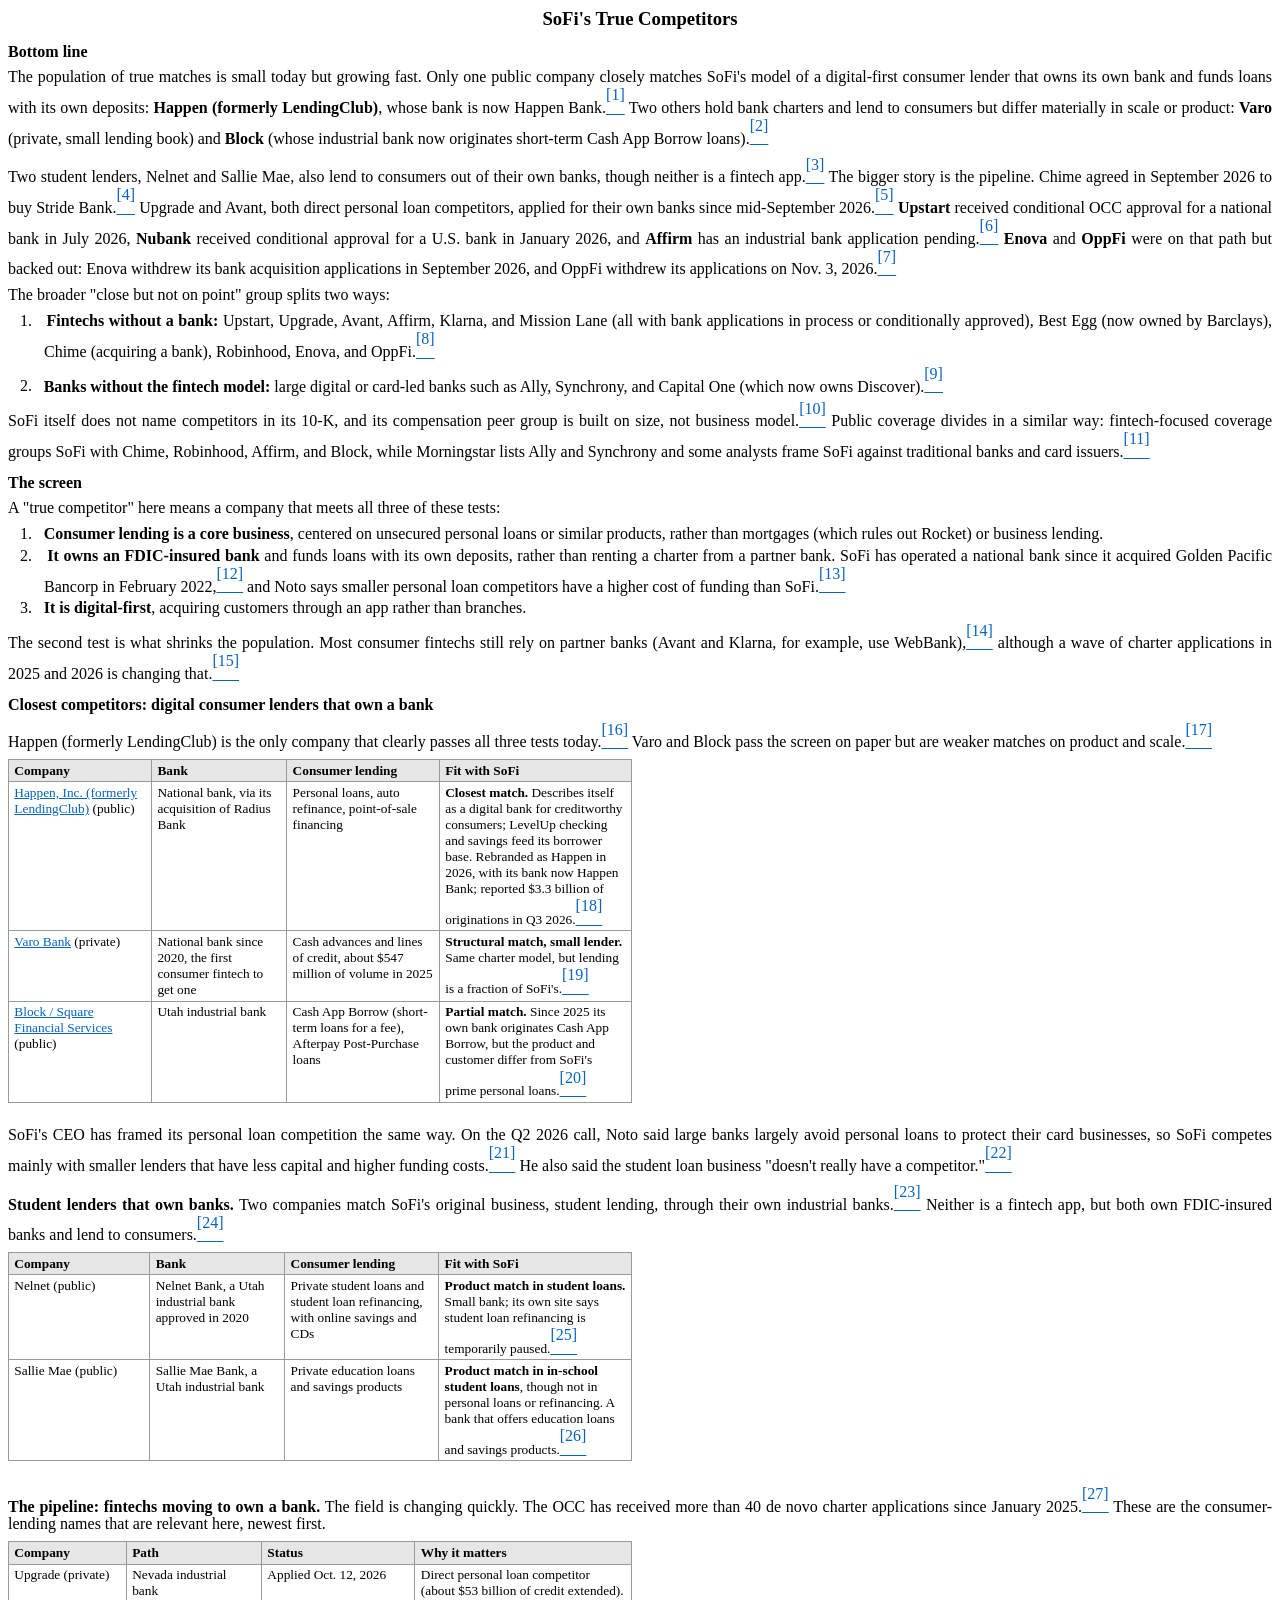
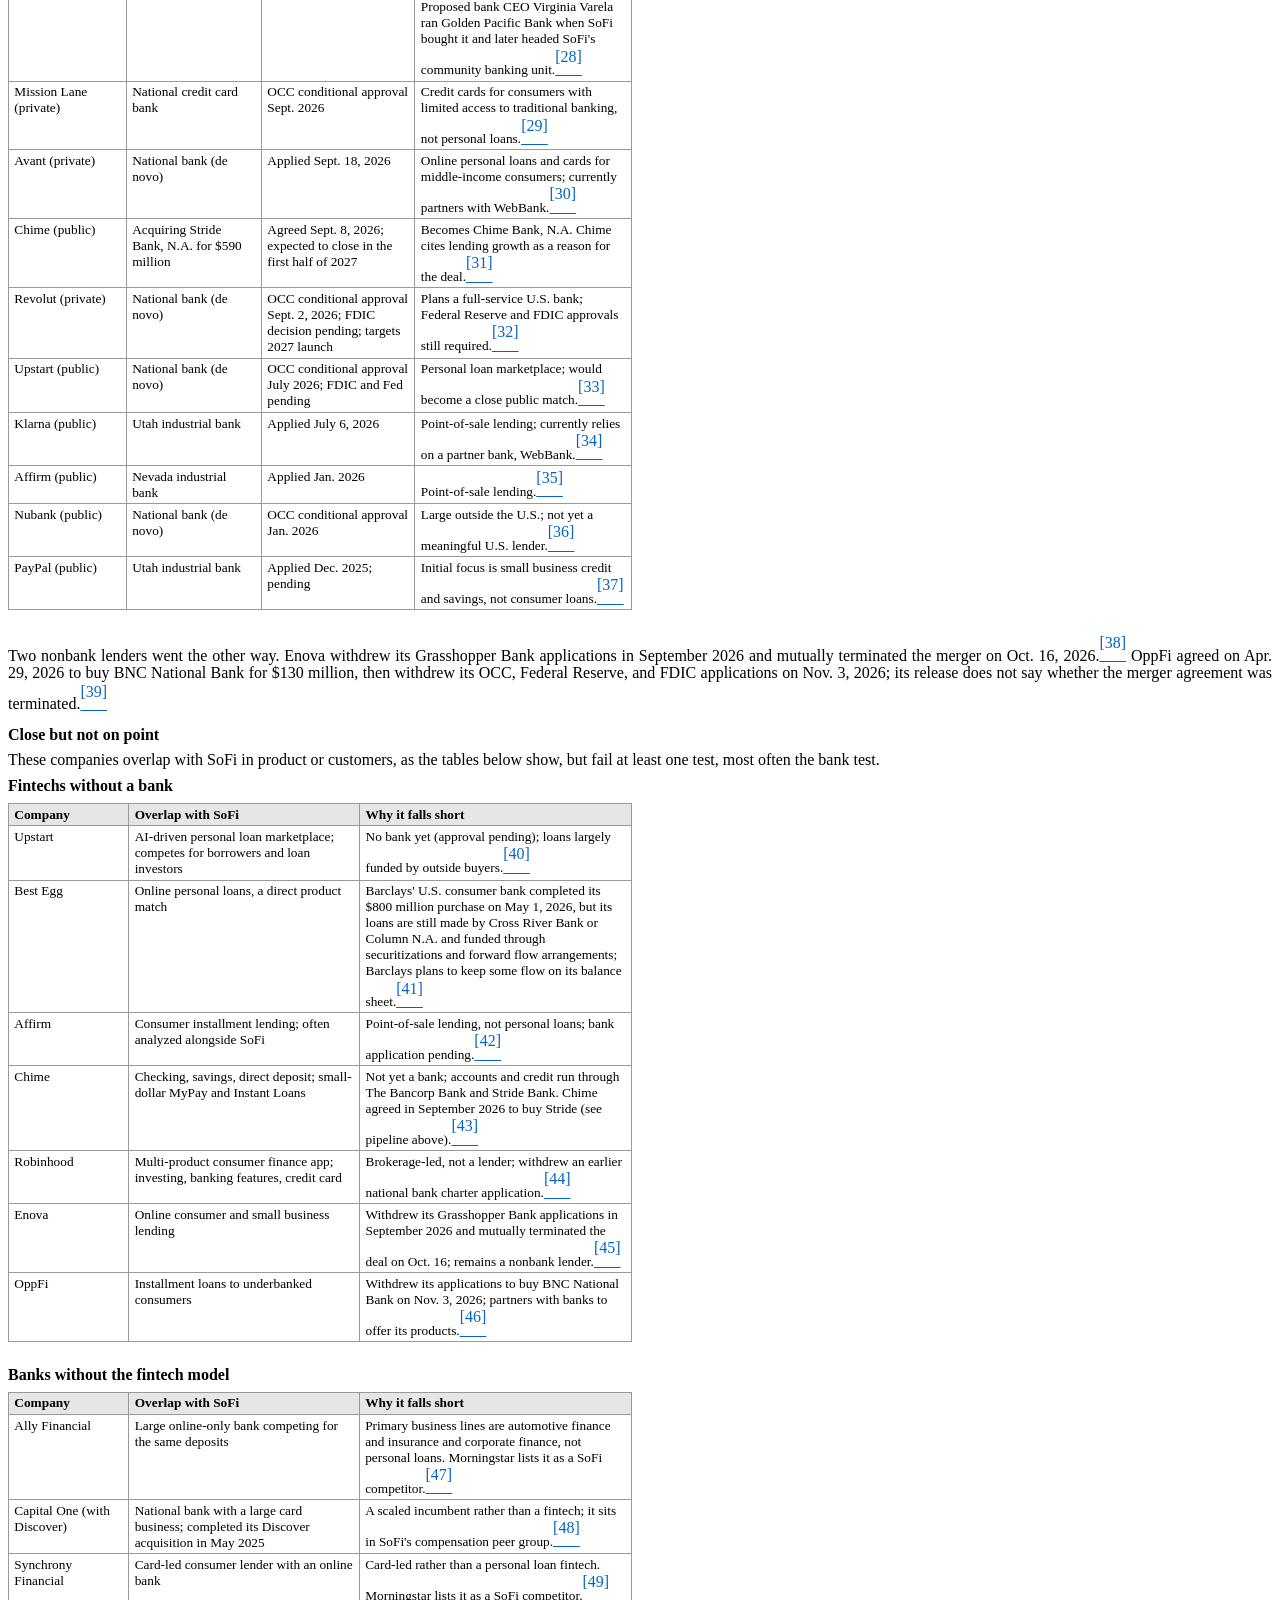
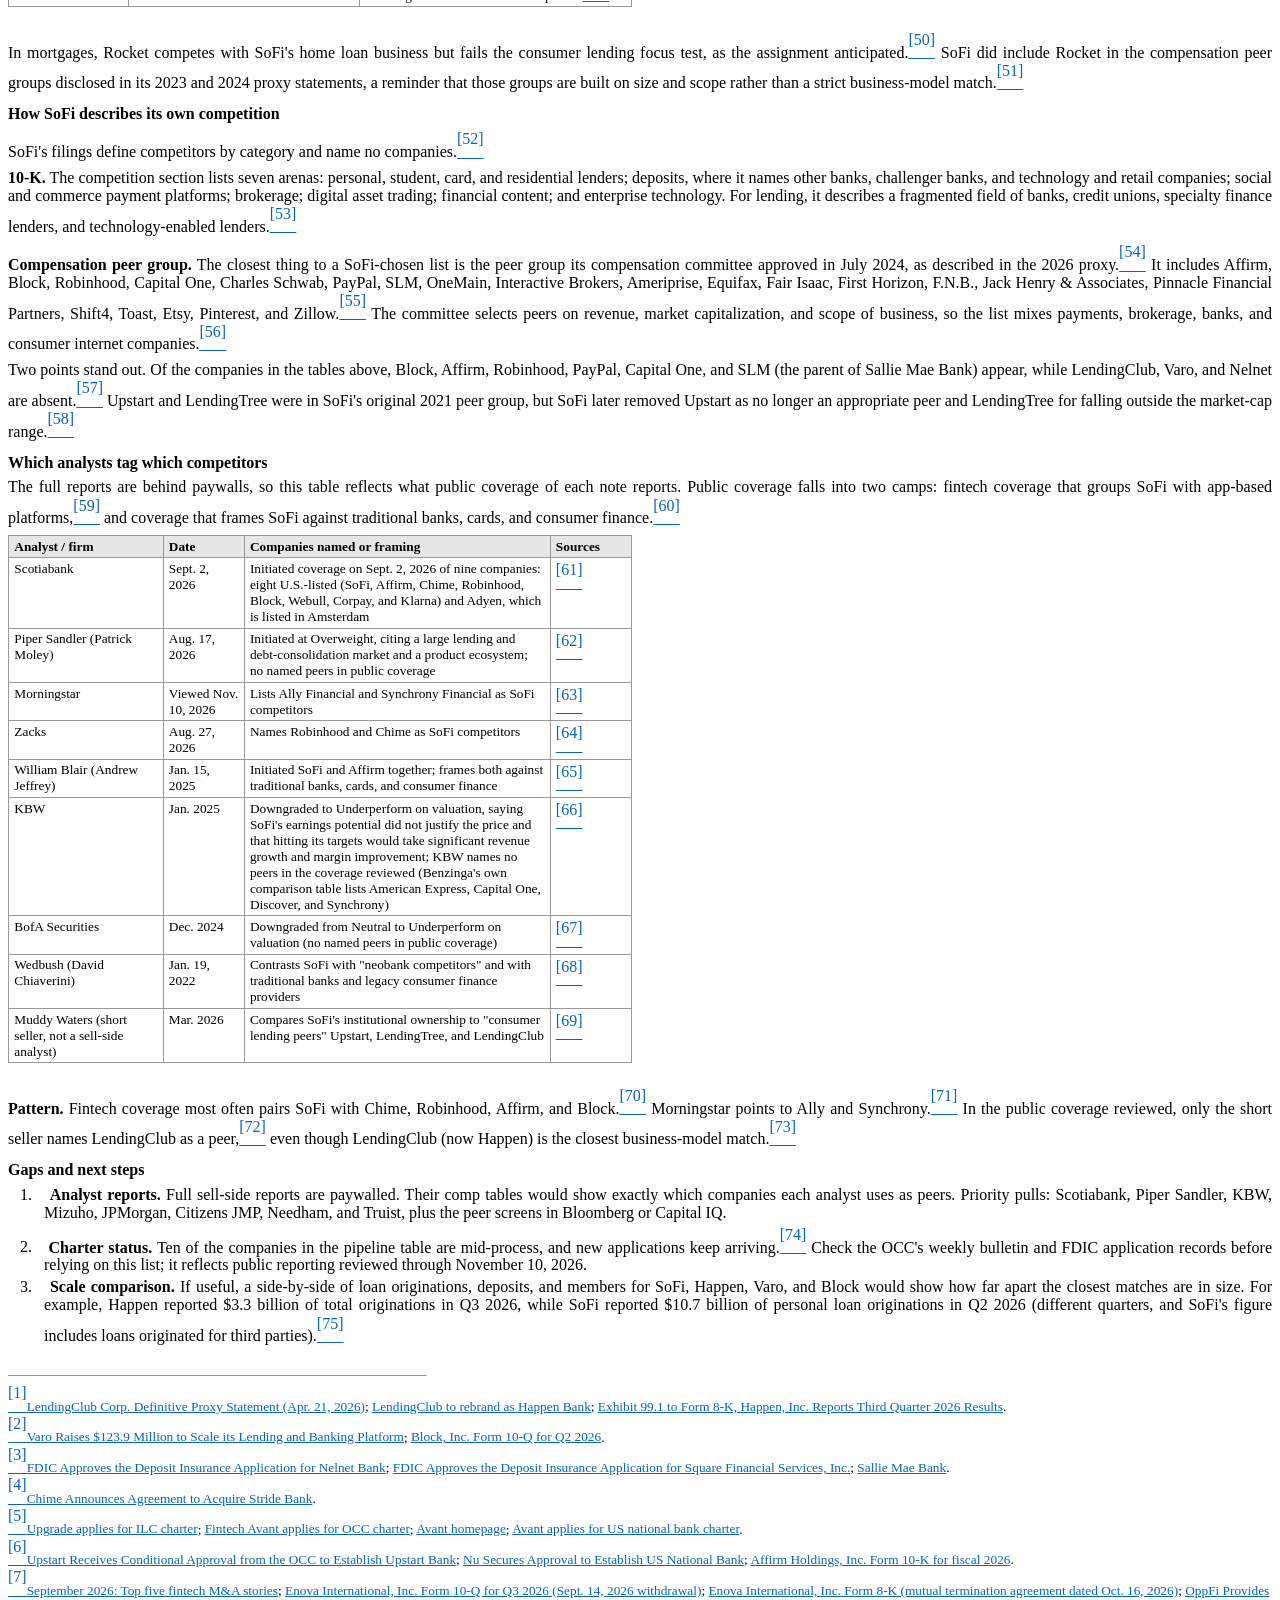
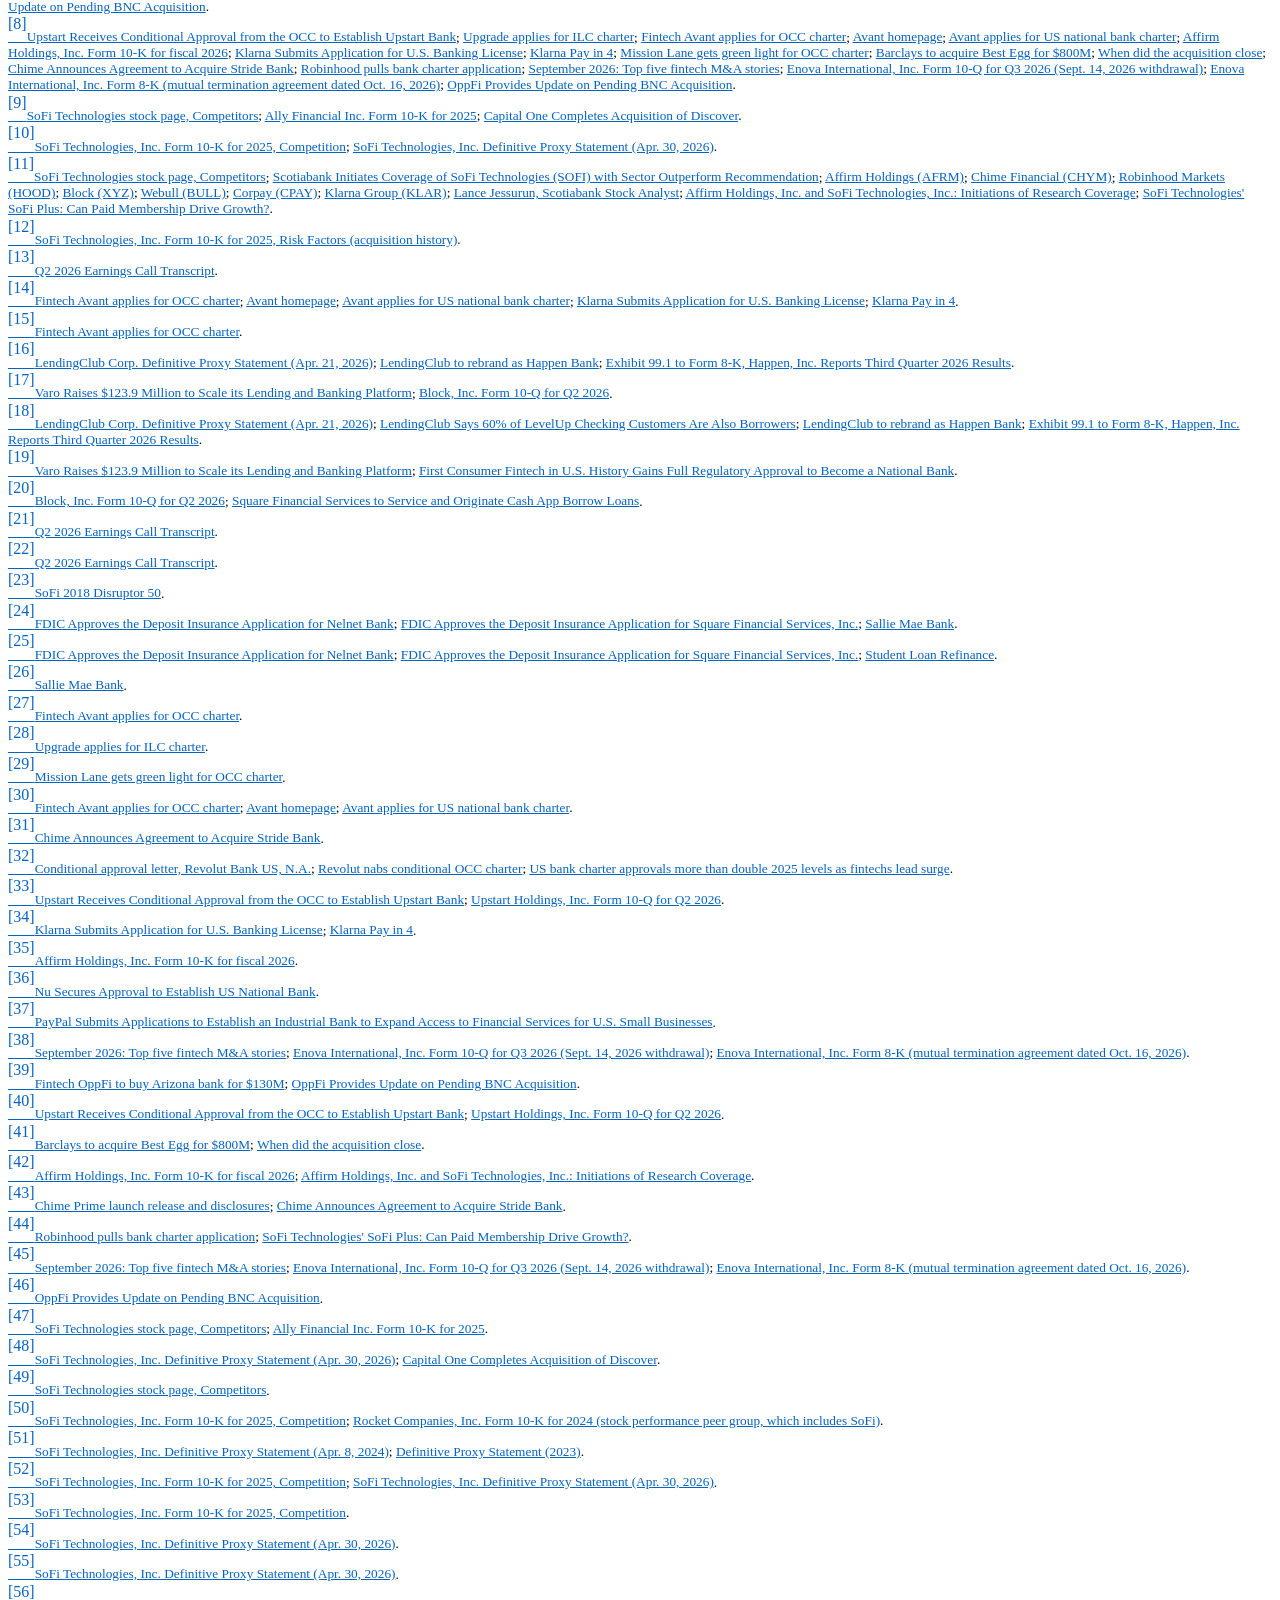
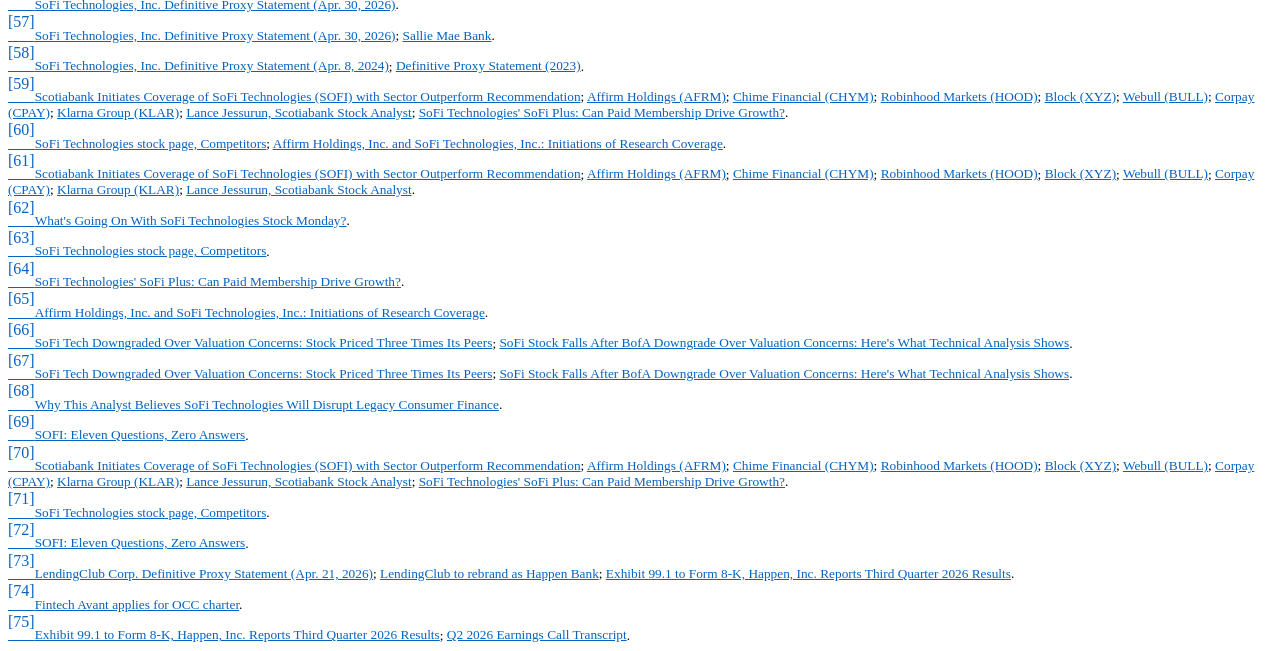
==== commit e9c80ef4: "Add SoFi's True Competitors" ====
--- a/docs/sofi-s-true-competitors.html
+++ b/docs/sofi-s-true-competitors.html
@@ -720,9 +720,9 @@
 	{page:WordSection1;}
  /* List Definitions */
  @list l0
-	{mso-list-id:13190170;
+	{mso-list-id:1156800197;
 	mso-list-type:hybrid;
-	mso-list-template-ids:-1443216046 -998861318 -28559898 1235512396 -59465634 -1372282454 -1791034928 1051203632 955143446 -1202009364;}
+	mso-list-template-ids:-7039298 1830325694 963795666 -1138329478 1026603802 1807129308 1473565066 491550614 511189424 -918771274;}
 @list l0:level1
 	{mso-level-tab-stop:none;
 	mso-level-number-position:left;
@@ -785,9 +785,9 @@
 	margin-left:0in;
 	text-indent:0in;}
 @list l1
-	{mso-list-id:530000894;
+	{mso-list-id:1177424501;
 	mso-list-type:hybrid;
-	mso-list-template-ids:-337746244 -891096046 386066078 -379937146 -167325648 1381684504 -2003503758 -572725280 832874974 946370116;}
+	mso-list-template-ids:-2090980178 -2125446980 -925333468 909124914 1915141458 -1612027868 -1879526132 1114958742 -1878748680 1512341858;}
 @list l1:level1
 	{mso-level-tab-stop:none;
 	mso-level-number-position:left;
@@ -850,9 +850,9 @@
 	margin-left:0in;
 	text-indent:0in;}
 @list l2
-	{mso-list-id:1410812361;
+	{mso-list-id:1570847317;
 	mso-list-type:hybrid;
-	mso-list-template-ids:-275469436 1660969748 1468400080 -666223838 415678590 1371185926 -1242539170 -1747016556 1268962250 1807510980;}
+	mso-list-template-ids:1101851876 -1366030578 557753414 -1240305586 -1123521834 793809896 -715485074 1012417826 -1877541026 1518906814;}
 @list l2:level1
 	{mso-level-tab-stop:none;
 	mso-level-number-position:left;
@@ -1015,31 +1015,41 @@
 </span></span><![endif]><b>Fintechs without a bank:</b> Upstart, Upgrade,
 Avant, Affirm, Klarna, and Mission Lane (all with bank applications in process
 or conditionally approved), Best Egg (now owned by Barclays), Chime (acquiring
-a bank), Robinhood, Enova, and OppFi.<o:p></o:p></p>
+a bank), Robinhood, Enova, and OppFi.<a style='mso-footnote-id:ftn8'
+href="#_ftn8" name="_ftnref8" title=""><span class=MsoFootnoteReference><span
+style='mso-special-character:footnote'><![if !supportFootnotes]><span
+class=MsoFootnoteReference><span style='font-size:12.0pt;font-family:"Times New Roman",serif;
+mso-fareast-font-family:"Times New Roman";mso-ansi-language:EN-US;mso-fareast-language:
+EN-US;mso-bidi-language:AR-SA'>[8]</span></span><![endif]></span></span></a><o:p></o:p></p>
 
 <p class=MsoListParagraph style='margin-top:0in;margin-right:0in;margin-bottom:
 3.0pt;margin-left:27.0pt;text-align:justify;text-indent:-.25in;mso-list:l1 level1 lfo1'><![if !supportLists]><span
 style='mso-list:Ignore'>2.<span style='font:7.0pt "Times New Roman"'>&nbsp;&nbsp;&nbsp;&nbsp;
 </span></span><![endif]><b>Banks without the fintech model:</b> large digital
 or card-led banks such as Ally, Synchrony, and Capital One (which now owns
-Discover).<o:p></o:p></p>
-
-<p class=MsoNormal style='margin-bottom:6.0pt;text-align:justify'>SoFi itself
-does not name competitors in its 10-K, and its compensation peer group is built
-on size, not business model.<a style='mso-footnote-id:ftn8' href="#_ftn8"
-name="_ftnref8" title=""><span class=MsoFootnoteReference><span
-style='mso-special-character:footnote'><![if !supportFootnotes]><span
-class=MsoFootnoteReference><span style='font-size:12.0pt;font-family:"Times New Roman",serif;
-mso-fareast-font-family:"Times New Roman";mso-ansi-language:EN-US;mso-fareast-language:
-EN-US;mso-bidi-language:AR-SA'>[8]</span></span><![endif]></span></span></a>
-Public coverage divides in a similar way: fintech-focused coverage groups SoFi
-with Chime, Robinhood, Affirm, and Block, while Morningstar lists Ally and
-Synchrony and some analysts frame SoFi against traditional banks and card
-issuers.<a style='mso-footnote-id:ftn9' href="#_ftn9" name="_ftnref9" title=""><span
+Discover).<a style='mso-footnote-id:ftn9' href="#_ftn9" name="_ftnref9" title=""><span
 class=MsoFootnoteReference><span style='mso-special-character:footnote'><![if !supportFootnotes]><span
 class=MsoFootnoteReference><span style='font-size:12.0pt;font-family:"Times New Roman",serif;
 mso-fareast-font-family:"Times New Roman";mso-ansi-language:EN-US;mso-fareast-language:
 EN-US;mso-bidi-language:AR-SA'>[9]</span></span><![endif]></span></span></a><o:p></o:p></p>
+
+<p class=MsoNormal style='margin-bottom:6.0pt;text-align:justify'>SoFi itself
+does not name competitors in its 10-K, and its compensation peer group is built
+on size, not business model.<a style='mso-footnote-id:ftn10' href="#_ftn10"
+name="_ftnref10" title=""><span class=MsoFootnoteReference><span
+style='mso-special-character:footnote'><![if !supportFootnotes]><span
+class=MsoFootnoteReference><span style='font-size:12.0pt;font-family:"Times New Roman",serif;
+mso-fareast-font-family:"Times New Roman";mso-ansi-language:EN-US;mso-fareast-language:
+EN-US;mso-bidi-language:AR-SA'>[10]</span></span><![endif]></span></span></a>
+Public coverage divides in a similar way: fintech-focused coverage groups SoFi
+with Chime, Robinhood, Affirm, and Block, while Morningstar lists Ally and
+Synchrony and some analysts frame SoFi against traditional banks and card
+issuers.<a style='mso-footnote-id:ftn11' href="#_ftn11" name="_ftnref11"
+title=""><span class=MsoFootnoteReference><span style='mso-special-character:
+footnote'><![if !supportFootnotes]><span class=MsoFootnoteReference><span
+style='font-size:12.0pt;font-family:"Times New Roman",serif;mso-fareast-font-family:
+"Times New Roman";mso-ansi-language:EN-US;mso-fareast-language:EN-US;
+mso-bidi-language:AR-SA'>[11]</span></span><![endif]></span></span></a><o:p></o:p></p>
 
 <h2 style='margin-top:10.0pt;margin-right:0in;margin-bottom:5.0pt;margin-left:
 0in;page-break-after:avoid'>The screen<o:p></o:p></h2>
@@ -1060,18 +1070,18 @@
 </span></span><![endif]><b>It owns an FDIC-insured bank</b> and funds loans
 with its own deposits, rather than renting a charter from a partner bank. SoFi
 has operated a national bank since it acquired Golden Pacific Bancorp in
-February 2022,<a style='mso-footnote-id:ftn10' href="#_ftn10" name="_ftnref10"
+February 2022,<a style='mso-footnote-id:ftn12' href="#_ftn12" name="_ftnref12"
 title=""><span class=MsoFootnoteReference><span style='mso-special-character:
 footnote'><![if !supportFootnotes]><span class=MsoFootnoteReference><span
 style='font-size:12.0pt;font-family:"Times New Roman",serif;mso-fareast-font-family:
 "Times New Roman";mso-ansi-language:EN-US;mso-fareast-language:EN-US;
-mso-bidi-language:AR-SA'>[10]</span></span><![endif]></span></span></a> and
+mso-bidi-language:AR-SA'>[12]</span></span><![endif]></span></span></a> and
 Noto says smaller personal loan competitors have a higher cost of funding than
-SoFi.<a style='mso-footnote-id:ftn11' href="#_ftn11" name="_ftnref11" title=""><span
+SoFi.<a style='mso-footnote-id:ftn13' href="#_ftn13" name="_ftnref13" title=""><span
 class=MsoFootnoteReference><span style='mso-special-character:footnote'><![if !supportFootnotes]><span
 class=MsoFootnoteReference><span style='font-size:12.0pt;font-family:"Times New Roman",serif;
 mso-fareast-font-family:"Times New Roman";mso-ansi-language:EN-US;mso-fareast-language:
-EN-US;mso-bidi-language:AR-SA'>[11]</span></span><![endif]></span></span></a><o:p></o:p></p>
+EN-US;mso-bidi-language:AR-SA'>[13]</span></span><![endif]></span></span></a><o:p></o:p></p>
 
 <p class=MsoListParagraph style='margin-top:0in;margin-right:0in;margin-bottom:
 3.0pt;margin-left:27.0pt;text-align:justify;text-indent:-.25in;mso-list:l2 level1 lfo2'><![if !supportLists]><span
@@ -1081,13 +1091,18 @@
 
 <p class=MsoNormal style='margin-bottom:6.0pt;text-align:justify'>The second
 test is what shrinks the population. Most consumer fintechs still rely on
-partner banks, although a wave of charter applications in 2025 and 2026 is
-changing that.<a style='mso-footnote-id:ftn12' href="#_ftn12" name="_ftnref12"
-title=""><span class=MsoFootnoteReference><span style='mso-special-character:
-footnote'><![if !supportFootnotes]><span class=MsoFootnoteReference><span
-style='font-size:12.0pt;font-family:"Times New Roman",serif;mso-fareast-font-family:
-"Times New Roman";mso-ansi-language:EN-US;mso-fareast-language:EN-US;
-mso-bidi-language:AR-SA'>[12]</span></span><![endif]></span></span></a><o:p></o:p></p>
+partner banks (Avant and Klarna, for example, use WebBank),<a style='mso-footnote-id:
+ftn14' href="#_ftn14" name="_ftnref14" title=""><span
+class=MsoFootnoteReference><span style='mso-special-character:footnote'><![if !supportFootnotes]><span
+class=MsoFootnoteReference><span style='font-size:12.0pt;font-family:"Times New Roman",serif;
+mso-fareast-font-family:"Times New Roman";mso-ansi-language:EN-US;mso-fareast-language:
+EN-US;mso-bidi-language:AR-SA'>[14]</span></span><![endif]></span></span></a>
+although a wave of charter applications in 2025 and 2026 is changing that.<a
+style='mso-footnote-id:ftn15' href="#_ftn15" name="_ftnref15" title=""><span
+class=MsoFootnoteReference><span style='mso-special-character:footnote'><![if !supportFootnotes]><span
+class=MsoFootnoteReference><span style='font-size:12.0pt;font-family:"Times New Roman",serif;
+mso-fareast-font-family:"Times New Roman";mso-ansi-language:EN-US;mso-fareast-language:
+EN-US;mso-bidi-language:AR-SA'>[15]</span></span><![endif]></span></span></a><o:p></o:p></p>
 
 <h2 style='margin-top:10.0pt;margin-right:0in;margin-bottom:5.0pt;margin-left:
 0in;page-break-after:avoid'>Closest competitors: digital consumer lenders that
@@ -1095,8 +1110,17 @@
 
 <p class=MsoNormal style='margin-bottom:6.0pt;text-align:justify'>Happen
 (formerly LendingClub) is the only company that clearly passes all three tests
-today. Varo and Block pass the screen on paper but are weaker matches on
-product and scale.<o:p></o:p></p>
+today.<a style='mso-footnote-id:ftn16' href="#_ftn16" name="_ftnref16" title=""><span
+class=MsoFootnoteReference><span style='mso-special-character:footnote'><![if !supportFootnotes]><span
+class=MsoFootnoteReference><span style='font-size:12.0pt;font-family:"Times New Roman",serif;
+mso-fareast-font-family:"Times New Roman";mso-ansi-language:EN-US;mso-fareast-language:
+EN-US;mso-bidi-language:AR-SA'>[16]</span></span><![endif]></span></span></a>
+Varo and Block pass the screen on paper but are weaker matches on product and
+scale.<a style='mso-footnote-id:ftn17' href="#_ftn17" name="_ftnref17" title=""><span
+class=MsoFootnoteReference><span style='mso-special-character:footnote'><![if !supportFootnotes]><span
+class=MsoFootnoteReference><span style='font-size:12.0pt;font-family:"Times New Roman",serif;
+mso-fareast-font-family:"Times New Roman";mso-ansi-language:EN-US;mso-fareast-language:
+EN-US;mso-bidi-language:AR-SA'>[17]</span></span><![endif]></span></span></a><o:p></o:p></p>
 
 <table class=MsoNormalTable border=1 cellspacing=0 cellpadding=0 width=624
  style='width:6.5in;border-collapse:collapse;border:none;mso-border-alt:solid windowtext .5pt;
@@ -1160,12 +1184,12 @@
   style='font-size:10.0pt'> Describes itself as a digital bank for creditworthy
   consumers; LevelUp checking and savings feed its borrower base. Rebranded as
   Happen in 2026, with its bank now Happen Bank; reported $3.3 billion of
-  originations in Q3 2026.</span><a style='mso-footnote-id:ftn13' href="#_ftn13"
-  name="_ftnref13" title=""><span class=MsoFootnoteReference><span
+  originations in Q3 2026.</span><a style='mso-footnote-id:ftn18' href="#_ftn18"
+  name="_ftnref18" title=""><span class=MsoFootnoteReference><span
   style='mso-special-character:footnote'><![if !supportFootnotes]><span
   class=MsoFootnoteReference><span style='font-size:12.0pt;font-family:"Times New Roman",serif;
   mso-fareast-font-family:"Times New Roman";mso-ansi-language:EN-US;mso-fareast-language:
-  EN-US;mso-bidi-language:AR-SA'>[13]</span></span><![endif]></span></span></a><o:p></o:p></p>
+  EN-US;mso-bidi-language:AR-SA'>[18]</span></span><![endif]></span></span></a><o:p></o:p></p>
   </td>
  </tr>
  <tr style='mso-yfti-irow:2;page-break-inside:avoid'>
@@ -1197,12 +1221,12 @@
   mso-border-alt:solid #999999 .5pt;padding:2.0pt 4.0pt 2.0pt 4.0pt'>
   <p class=MsoNormal><b><span style='font-size:10.0pt'>Structural match, small
   lender.</span></b><span style='font-size:10.0pt'> Same charter model, but
-  lending is a fraction of SoFi's.</span><a style='mso-footnote-id:ftn14'
-  href="#_ftn14" name="_ftnref14" title=""><span class=MsoFootnoteReference><span
+  lending is a fraction of SoFi's.</span><a style='mso-footnote-id:ftn19'
+  href="#_ftn19" name="_ftnref19" title=""><span class=MsoFootnoteReference><span
   style='mso-special-character:footnote'><![if !supportFootnotes]><span
   class=MsoFootnoteReference><span style='font-size:12.0pt;font-family:"Times New Roman",serif;
   mso-fareast-font-family:"Times New Roman";mso-ansi-language:EN-US;mso-fareast-language:
-  EN-US;mso-bidi-language:AR-SA'>[14]</span></span><![endif]></span></span></a><o:p></o:p></p>
+  EN-US;mso-bidi-language:AR-SA'>[19]</span></span><![endif]></span></span></a><o:p></o:p></p>
   </td>
  </tr>
  <tr style='mso-yfti-irow:3;mso-yfti-lastrow:yes;page-break-inside:avoid'>
@@ -1234,11 +1258,11 @@
   <p class=MsoNormal><b><span style='font-size:10.0pt'>Partial match.</span></b><span
   style='font-size:10.0pt'> Since 2025 its own bank originates Cash App Borrow,
   but the product and customer differ from SoFi's prime personal loans.</span><a
-  style='mso-footnote-id:ftn15' href="#_ftn15" name="_ftnref15" title=""><span
+  style='mso-footnote-id:ftn20' href="#_ftn20" name="_ftnref20" title=""><span
   class=MsoFootnoteReference><span style='mso-special-character:footnote'><![if !supportFootnotes]><span
   class=MsoFootnoteReference><span style='font-size:12.0pt;font-family:"Times New Roman",serif;
   mso-fareast-font-family:"Times New Roman";mso-ansi-language:EN-US;mso-fareast-language:
-  EN-US;mso-bidi-language:AR-SA'>[15]</span></span><![endif]></span></span></a><o:p></o:p></p>
+  EN-US;mso-bidi-language:AR-SA'>[20]</span></span><![endif]></span></span></a><o:p></o:p></p>
   </td>
  </tr>
 </table>
@@ -1249,18 +1273,35 @@
 has framed its personal loan competition the same way. On the Q2 2026 call,
 Noto said large banks largely avoid personal loans to protect their card
 businesses, so SoFi competes mainly with smaller lenders that have less capital
-and higher funding costs. He also said the student loan business &quot;doesn't
-really have a competitor.&quot;<a style='mso-footnote-id:ftn16' href="#_ftn16"
-name="_ftnref16" title=""><span class=MsoFootnoteReference><span
+and higher funding costs.<a style='mso-footnote-id:ftn21' href="#_ftn21"
+name="_ftnref21" title=""><span class=MsoFootnoteReference><span
 style='mso-special-character:footnote'><![if !supportFootnotes]><span
 class=MsoFootnoteReference><span style='font-size:12.0pt;font-family:"Times New Roman",serif;
 mso-fareast-font-family:"Times New Roman";mso-ansi-language:EN-US;mso-fareast-language:
-EN-US;mso-bidi-language:AR-SA'>[16]</span></span><![endif]></span></span></a><o:p></o:p></p>
+EN-US;mso-bidi-language:AR-SA'>[21]</span></span><![endif]></span></span></a>
+He also said the student loan business &quot;doesn't really have a
+competitor.&quot;<a style='mso-footnote-id:ftn22' href="#_ftn22"
+name="_ftnref22" title=""><span class=MsoFootnoteReference><span
+style='mso-special-character:footnote'><![if !supportFootnotes]><span
+class=MsoFootnoteReference><span style='font-size:12.0pt;font-family:"Times New Roman",serif;
+mso-fareast-font-family:"Times New Roman";mso-ansi-language:EN-US;mso-fareast-language:
+EN-US;mso-bidi-language:AR-SA'>[22]</span></span><![endif]></span></span></a><o:p></o:p></p>
 
 <p class=MsoNormal style='margin-bottom:6.0pt;text-align:justify'><b>Student
 lenders that own banks.</b> Two companies match SoFi's original business,
-student lending, through their own industrial banks. Neither is a fintech app,
-but both own FDIC-insured banks and lend to consumers.<o:p></o:p></p>
+student lending, through their own industrial banks.<a style='mso-footnote-id:
+ftn23' href="#_ftn23" name="_ftnref23" title=""><span
+class=MsoFootnoteReference><span style='mso-special-character:footnote'><![if !supportFootnotes]><span
+class=MsoFootnoteReference><span style='font-size:12.0pt;font-family:"Times New Roman",serif;
+mso-fareast-font-family:"Times New Roman";mso-ansi-language:EN-US;mso-fareast-language:
+EN-US;mso-bidi-language:AR-SA'>[23]</span></span><![endif]></span></span></a>
+Neither is a fintech app, but both own FDIC-insured banks and lend to
+consumers.<a style='mso-footnote-id:ftn24' href="#_ftn24" name="_ftnref24"
+title=""><span class=MsoFootnoteReference><span style='mso-special-character:
+footnote'><![if !supportFootnotes]><span class=MsoFootnoteReference><span
+style='font-size:12.0pt;font-family:"Times New Roman",serif;mso-fareast-font-family:
+"Times New Roman";mso-ansi-language:EN-US;mso-fareast-language:EN-US;
+mso-bidi-language:AR-SA'>[24]</span></span><![endif]></span></span></a><o:p></o:p></p>
 
 <table class=MsoNormalTable border=1 cellspacing=0 cellpadding=0 width=624
  style='width:6.5in;border-collapse:collapse;border:none;mso-border-alt:solid windowtext .5pt;
@@ -1320,11 +1361,11 @@
   <p class=MsoNormal><b><span style='font-size:10.0pt'>Product match in student
   loans.</span></b><span style='font-size:10.0pt'> Small bank; its own site
   says student loan refinancing is temporarily paused.</span><a
-  style='mso-footnote-id:ftn17' href="#_ftn17" name="_ftnref17" title=""><span
+  style='mso-footnote-id:ftn25' href="#_ftn25" name="_ftnref25" title=""><span
   class=MsoFootnoteReference><span style='mso-special-character:footnote'><![if !supportFootnotes]><span
   class=MsoFootnoteReference><span style='font-size:12.0pt;font-family:"Times New Roman",serif;
   mso-fareast-font-family:"Times New Roman";mso-ansi-language:EN-US;mso-fareast-language:
-  EN-US;mso-bidi-language:AR-SA'>[17]</span></span><![endif]></span></span></a><o:p></o:p></p>
+  EN-US;mso-bidi-language:AR-SA'>[25]</span></span><![endif]></span></span></a><o:p></o:p></p>
   </td>
  </tr>
  <tr style='mso-yfti-irow:2;mso-yfti-lastrow:yes;page-break-inside:avoid'>
@@ -1354,12 +1395,12 @@
   <p class=MsoNormal><b><span style='font-size:10.0pt'>Product match in
   in-school student loans</span></b><span style='font-size:10.0pt'>, though not
   in personal loans or refinancing. A bank that offers education loans and
-  savings products.</span><a style='mso-footnote-id:ftn18' href="#_ftn18"
-  name="_ftnref18" title=""><span class=MsoFootnoteReference><span
+  savings products.</span><a style='mso-footnote-id:ftn26' href="#_ftn26"
+  name="_ftnref26" title=""><span class=MsoFootnoteReference><span
   style='mso-special-character:footnote'><![if !supportFootnotes]><span
   class=MsoFootnoteReference><span style='font-size:12.0pt;font-family:"Times New Roman",serif;
   mso-fareast-font-family:"Times New Roman";mso-ansi-language:EN-US;mso-fareast-language:
-  EN-US;mso-bidi-language:AR-SA'>[18]</span></span><![endif]></span></span></a><o:p></o:p></p>
+  EN-US;mso-bidi-language:AR-SA'>[26]</span></span><![endif]></span></span></a><o:p></o:p></p>
   </td>
  </tr>
 </table>
@@ -1369,11 +1410,11 @@
 <p class=MsoNormal style='margin-bottom:6.0pt;text-align:justify'><b>The
 pipeline: fintechs moving to own a bank.</b> The field is changing quickly. The
 OCC has received more than 40 de novo charter applications since January 2025.<a
-style='mso-footnote-id:ftn19' href="#_ftn19" name="_ftnref19" title=""><span
+style='mso-footnote-id:ftn27' href="#_ftn27" name="_ftnref27" title=""><span
 class=MsoFootnoteReference><span style='mso-special-character:footnote'><![if !supportFootnotes]><span
 class=MsoFootnoteReference><span style='font-size:12.0pt;font-family:"Times New Roman",serif;
 mso-fareast-font-family:"Times New Roman";mso-ansi-language:EN-US;mso-fareast-language:
-EN-US;mso-bidi-language:AR-SA'>[19]</span></span><![endif]></span></span></a>
+EN-US;mso-bidi-language:AR-SA'>[27]</span></span><![endif]></span></span></a>
 These are the consumer-lending names that are relevant here, newest first.<o:p></o:p></p>
 
 <table class=MsoNormalTable border=1 cellspacing=0 cellpadding=0 width=624
@@ -1432,12 +1473,12 @@
   <p class=MsoNormal><span style='font-size:10.0pt'>Direct personal loan
   competitor (about $53 billion of credit extended). Proposed bank CEO Virginia
   Varela ran Golden Pacific Bank when SoFi bought it and later headed SoFi's
-  community banking unit.</span><a style='mso-footnote-id:ftn20' href="#_ftn20"
-  name="_ftnref20" title=""><span class=MsoFootnoteReference><span
+  community banking unit.</span><a style='mso-footnote-id:ftn28' href="#_ftn28"
+  name="_ftnref28" title=""><span class=MsoFootnoteReference><span
   style='mso-special-character:footnote'><![if !supportFootnotes]><span
   class=MsoFootnoteReference><span style='font-size:12.0pt;font-family:"Times New Roman",serif;
   mso-fareast-font-family:"Times New Roman";mso-ansi-language:EN-US;mso-fareast-language:
-  EN-US;mso-bidi-language:AR-SA'>[20]</span></span><![endif]></span></span></a><o:p></o:p></p>
+  EN-US;mso-bidi-language:AR-SA'>[28]</span></span><![endif]></span></span></a><o:p></o:p></p>
   </td>
  </tr>
  <tr style='mso-yfti-irow:2;page-break-inside:avoid'>
@@ -1465,11 +1506,11 @@
   mso-border-alt:solid #999999 .5pt;padding:2.0pt 4.0pt 2.0pt 4.0pt'>
   <p class=MsoNormal><span style='font-size:10.0pt'>Credit cards for consumers
   with limited access to traditional banking, not personal loans.</span><a
-  style='mso-footnote-id:ftn21' href="#_ftn21" name="_ftnref21" title=""><span
+  style='mso-footnote-id:ftn29' href="#_ftn29" name="_ftnref29" title=""><span
   class=MsoFootnoteReference><span style='mso-special-character:footnote'><![if !supportFootnotes]><span
   class=MsoFootnoteReference><span style='font-size:12.0pt;font-family:"Times New Roman",serif;
   mso-fareast-font-family:"Times New Roman";mso-ansi-language:EN-US;mso-fareast-language:
-  EN-US;mso-bidi-language:AR-SA'>[21]</span></span><![endif]></span></span></a><o:p></o:p></p>
+  EN-US;mso-bidi-language:AR-SA'>[29]</span></span><![endif]></span></span></a><o:p></o:p></p>
   </td>
  </tr>
  <tr style='mso-yfti-irow:3;page-break-inside:avoid'>
@@ -1496,11 +1537,11 @@
   mso-border-alt:solid #999999 .5pt;padding:2.0pt 4.0pt 2.0pt 4.0pt'>
   <p class=MsoNormal><span style='font-size:10.0pt'>Online personal loans and
   cards for middle-income consumers; currently partners with WebBank.</span><a
-  style='mso-footnote-id:ftn22' href="#_ftn22" name="_ftnref22" title=""><span
+  style='mso-footnote-id:ftn30' href="#_ftn30" name="_ftnref30" title=""><span
   class=MsoFootnoteReference><span style='mso-special-character:footnote'><![if !supportFootnotes]><span
   class=MsoFootnoteReference><span style='font-size:12.0pt;font-family:"Times New Roman",serif;
   mso-fareast-font-family:"Times New Roman";mso-ansi-language:EN-US;mso-fareast-language:
-  EN-US;mso-bidi-language:AR-SA'>[22]</span></span><![endif]></span></span></a><o:p></o:p></p>
+  EN-US;mso-bidi-language:AR-SA'>[30]</span></span><![endif]></span></span></a><o:p></o:p></p>
   </td>
  </tr>
  <tr style='mso-yfti-irow:4;page-break-inside:avoid'>
@@ -1529,11 +1570,11 @@
   mso-border-alt:solid #999999 .5pt;padding:2.0pt 4.0pt 2.0pt 4.0pt'>
   <p class=MsoNormal><span style='font-size:10.0pt'>Becomes Chime Bank, N.A.
   Chime cites lending growth as a reason for the deal.</span><a
-  style='mso-footnote-id:ftn23' href="#_ftn23" name="_ftnref23" title=""><span
+  style='mso-footnote-id:ftn31' href="#_ftn31" name="_ftnref31" title=""><span
   class=MsoFootnoteReference><span style='mso-special-character:footnote'><![if !supportFootnotes]><span
   class=MsoFootnoteReference><span style='font-size:12.0pt;font-family:"Times New Roman",serif;
   mso-fareast-font-family:"Times New Roman";mso-ansi-language:EN-US;mso-fareast-language:
-  EN-US;mso-bidi-language:AR-SA'>[23]</span></span><![endif]></span></span></a><o:p></o:p></p>
+  EN-US;mso-bidi-language:AR-SA'>[31]</span></span><![endif]></span></span></a><o:p></o:p></p>
   </td>
  </tr>
  <tr style='mso-yfti-irow:5;page-break-inside:avoid'>
@@ -1561,11 +1602,11 @@
   mso-border-alt:solid #999999 .5pt;padding:2.0pt 4.0pt 2.0pt 4.0pt'>
   <p class=MsoNormal><span style='font-size:10.0pt'>Plans a full-service U.S.
   bank; Federal Reserve and FDIC approvals still required.</span><a
-  style='mso-footnote-id:ftn24' href="#_ftn24" name="_ftnref24" title=""><span
+  style='mso-footnote-id:ftn32' href="#_ftn32" name="_ftnref32" title=""><span
   class=MsoFootnoteReference><span style='mso-special-character:footnote'><![if !supportFootnotes]><span
   class=MsoFootnoteReference><span style='font-size:12.0pt;font-family:"Times New Roman",serif;
   mso-fareast-font-family:"Times New Roman";mso-ansi-language:EN-US;mso-fareast-language:
-  EN-US;mso-bidi-language:AR-SA'>[24]</span></span><![endif]></span></span></a><o:p></o:p></p>
+  EN-US;mso-bidi-language:AR-SA'>[32]</span></span><![endif]></span></span></a><o:p></o:p></p>
   </td>
  </tr>
  <tr style='mso-yfti-irow:6;page-break-inside:avoid'>
@@ -1592,12 +1633,12 @@
   mso-border-top-alt:solid #999999 .5pt;mso-border-left-alt:solid #999999 .5pt;
   mso-border-alt:solid #999999 .5pt;padding:2.0pt 4.0pt 2.0pt 4.0pt'>
   <p class=MsoNormal><span style='font-size:10.0pt'>Personal loan marketplace;
-  would become a close public match.</span><a style='mso-footnote-id:ftn25'
-  href="#_ftn25" name="_ftnref25" title=""><span class=MsoFootnoteReference><span
+  would become a close public match.</span><a style='mso-footnote-id:ftn33'
+  href="#_ftn33" name="_ftnref33" title=""><span class=MsoFootnoteReference><span
   style='mso-special-character:footnote'><![if !supportFootnotes]><span
   class=MsoFootnoteReference><span style='font-size:12.0pt;font-family:"Times New Roman",serif;
   mso-fareast-font-family:"Times New Roman";mso-ansi-language:EN-US;mso-fareast-language:
-  EN-US;mso-bidi-language:AR-SA'>[25]</span></span><![endif]></span></span></a><o:p></o:p></p>
+  EN-US;mso-bidi-language:AR-SA'>[33]</span></span><![endif]></span></span></a><o:p></o:p></p>
   </td>
  </tr>
  <tr style='mso-yfti-irow:7;page-break-inside:avoid'>
@@ -1624,11 +1665,11 @@
   mso-border-alt:solid #999999 .5pt;padding:2.0pt 4.0pt 2.0pt 4.0pt'>
   <p class=MsoNormal><span style='font-size:10.0pt'>Point-of-sale lending;
   currently relies on a partner bank, WebBank.</span><a style='mso-footnote-id:
-  ftn26' href="#_ftn26" name="_ftnref26" title=""><span
+  ftn34' href="#_ftn34" name="_ftnref34" title=""><span
   class=MsoFootnoteReference><span style='mso-special-character:footnote'><![if !supportFootnotes]><span
   class=MsoFootnoteReference><span style='font-size:12.0pt;font-family:"Times New Roman",serif;
   mso-fareast-font-family:"Times New Roman";mso-ansi-language:EN-US;mso-fareast-language:
-  EN-US;mso-bidi-language:AR-SA'>[26]</span></span><![endif]></span></span></a><o:p></o:p></p>
+  EN-US;mso-bidi-language:AR-SA'>[34]</span></span><![endif]></span></span></a><o:p></o:p></p>
   </td>
  </tr>
  <tr style='mso-yfti-irow:8;page-break-inside:avoid'>
@@ -1654,11 +1695,11 @@
   mso-border-top-alt:solid #999999 .5pt;mso-border-left-alt:solid #999999 .5pt;
   mso-border-alt:solid #999999 .5pt;padding:2.0pt 4.0pt 2.0pt 4.0pt'>
   <p class=MsoNormal><span style='font-size:10.0pt'>Point-of-sale lending.</span><a
-  style='mso-footnote-id:ftn27' href="#_ftn27" name="_ftnref27" title=""><span
+  style='mso-footnote-id:ftn35' href="#_ftn35" name="_ftnref35" title=""><span
   class=MsoFootnoteReference><span style='mso-special-character:footnote'><![if !supportFootnotes]><span
   class=MsoFootnoteReference><span style='font-size:12.0pt;font-family:"Times New Roman",serif;
   mso-fareast-font-family:"Times New Roman";mso-ansi-language:EN-US;mso-fareast-language:
-  EN-US;mso-bidi-language:AR-SA'>[27]</span></span><![endif]></span></span></a><o:p></o:p></p>
+  EN-US;mso-bidi-language:AR-SA'>[35]</span></span><![endif]></span></span></a><o:p></o:p></p>
   </td>
  </tr>
  <tr style='mso-yfti-irow:9;page-break-inside:avoid'>
@@ -1685,12 +1726,12 @@
   mso-border-top-alt:solid #999999 .5pt;mso-border-left-alt:solid #999999 .5pt;
   mso-border-alt:solid #999999 .5pt;padding:2.0pt 4.0pt 2.0pt 4.0pt'>
   <p class=MsoNormal><span style='font-size:10.0pt'>Large outside the U.S.; not
-  yet a meaningful U.S. lender.</span><a style='mso-footnote-id:ftn28'
-  href="#_ftn28" name="_ftnref28" title=""><span class=MsoFootnoteReference><span
+  yet a meaningful U.S. lender.</span><a style='mso-footnote-id:ftn36'
+  href="#_ftn36" name="_ftnref36" title=""><span class=MsoFootnoteReference><span
   style='mso-special-character:footnote'><![if !supportFootnotes]><span
   class=MsoFootnoteReference><span style='font-size:12.0pt;font-family:"Times New Roman",serif;
   mso-fareast-font-family:"Times New Roman";mso-ansi-language:EN-US;mso-fareast-language:
-  EN-US;mso-bidi-language:AR-SA'>[28]</span></span><![endif]></span></span></a><o:p></o:p></p>
+  EN-US;mso-bidi-language:AR-SA'>[36]</span></span><![endif]></span></span></a><o:p></o:p></p>
   </td>
  </tr>
  <tr style='mso-yfti-irow:10;mso-yfti-lastrow:yes;page-break-inside:avoid'>
@@ -1717,11 +1758,11 @@
   mso-border-alt:solid #999999 .5pt;padding:2.0pt 4.0pt 2.0pt 4.0pt'>
   <p class=MsoNormal><span style='font-size:10.0pt'>Initial focus is small
   business credit and savings, not consumer loans.</span><a style='mso-footnote-id:
-  ftn29' href="#_ftn29" name="_ftnref29" title=""><span
+  ftn37' href="#_ftn37" name="_ftnref37" title=""><span
   class=MsoFootnoteReference><span style='mso-special-character:footnote'><![if !supportFootnotes]><span
   class=MsoFootnoteReference><span style='font-size:12.0pt;font-family:"Times New Roman",serif;
   mso-fareast-font-family:"Times New Roman";mso-ansi-language:EN-US;mso-fareast-language:
-  EN-US;mso-bidi-language:AR-SA'>[29]</span></span><![endif]></span></span></a><o:p></o:p></p>
+  EN-US;mso-bidi-language:AR-SA'>[37]</span></span><![endif]></span></span></a><o:p></o:p></p>
   </td>
  </tr>
 </table>
@@ -1731,26 +1772,26 @@
 <p class=MsoNormal style='margin-bottom:6.0pt;text-align:justify'>Two nonbank
 lenders went the other way. Enova withdrew its Grasshopper Bank applications in
 September 2026 and mutually terminated the merger on Oct. 16, 2026.<a
-style='mso-footnote-id:ftn30' href="#_ftn30" name="_ftnref30" title=""><span
+style='mso-footnote-id:ftn38' href="#_ftn38" name="_ftnref38" title=""><span
 class=MsoFootnoteReference><span style='mso-special-character:footnote'><![if !supportFootnotes]><span
 class=MsoFootnoteReference><span style='font-size:12.0pt;font-family:"Times New Roman",serif;
 mso-fareast-font-family:"Times New Roman";mso-ansi-language:EN-US;mso-fareast-language:
-EN-US;mso-bidi-language:AR-SA'>[30]</span></span><![endif]></span></span></a>
+EN-US;mso-bidi-language:AR-SA'>[38]</span></span><![endif]></span></span></a>
 OppFi agreed on Apr. 29, 2026 to buy BNC National Bank for $130 million, then
 withdrew its OCC, Federal Reserve, and FDIC applications on Nov. 3, 2026; its
 release does not say whether the merger agreement was terminated.<a
-style='mso-footnote-id:ftn31' href="#_ftn31" name="_ftnref31" title=""><span
+style='mso-footnote-id:ftn39' href="#_ftn39" name="_ftnref39" title=""><span
 class=MsoFootnoteReference><span style='mso-special-character:footnote'><![if !supportFootnotes]><span
 class=MsoFootnoteReference><span style='font-size:12.0pt;font-family:"Times New Roman",serif;
 mso-fareast-font-family:"Times New Roman";mso-ansi-language:EN-US;mso-fareast-language:
-EN-US;mso-bidi-language:AR-SA'>[31]</span></span><![endif]></span></span></a><o:p></o:p></p>
+EN-US;mso-bidi-language:AR-SA'>[39]</span></span><![endif]></span></span></a><o:p></o:p></p>
 
 <h2 style='margin-top:10.0pt;margin-right:0in;margin-bottom:5.0pt;margin-left:
 0in;page-break-after:avoid'>Close but not on point<o:p></o:p></h2>
 
 <p class=MsoNormal style='margin-bottom:6.0pt;text-align:justify'>These
-companies compete with SoFi for the same customers but fail at least one test,
-most often the bank test.<o:p></o:p></p>
+companies overlap with SoFi in product or customers, as the tables below show,
+but fail at least one test, most often the bank test.<o:p></o:p></p>
 
 <p class=MsoNormal style='margin-bottom:6.0pt;text-align:justify'><b>Fintechs
 without a bank</b><o:p></o:p></p>
@@ -1799,11 +1840,11 @@
   mso-border-alt:solid #999999 .5pt;padding:2.0pt 4.0pt 2.0pt 4.0pt'>
   <p class=MsoNormal><span style='font-size:10.0pt'>No bank yet (approval
   pending); loans largely funded by outside buyers.</span><a style='mso-footnote-id:
-  ftn32' href="#_ftn32" name="_ftnref32" title=""><span
+  ftn40' href="#_ftn40" name="_ftnref40" title=""><span
   class=MsoFootnoteReference><span style='mso-special-character:footnote'><![if !supportFootnotes]><span
   class=MsoFootnoteReference><span style='font-size:12.0pt;font-family:"Times New Roman",serif;
   mso-fareast-font-family:"Times New Roman";mso-ansi-language:EN-US;mso-fareast-language:
-  EN-US;mso-bidi-language:AR-SA'>[32]</span></span><![endif]></span></span></a><o:p></o:p></p>
+  EN-US;mso-bidi-language:AR-SA'>[40]</span></span><![endif]></span></span></a><o:p></o:p></p>
   </td>
  </tr>
  <tr style='mso-yfti-irow:2;page-break-inside:avoid'>
@@ -1827,12 +1868,12 @@
   bank completed its $800 million purchase on May 1, 2026, but its loans are
   still made by Cross River Bank or Column N.A. and funded through
   securitizations and forward flow arrangements; Barclays plans to keep some
-  flow on its balance sheet.</span><a style='mso-footnote-id:ftn33'
-  href="#_ftn33" name="_ftnref33" title=""><span class=MsoFootnoteReference><span
+  flow on its balance sheet.</span><a style='mso-footnote-id:ftn41'
+  href="#_ftn41" name="_ftnref41" title=""><span class=MsoFootnoteReference><span
   style='mso-special-character:footnote'><![if !supportFootnotes]><span
   class=MsoFootnoteReference><span style='font-size:12.0pt;font-family:"Times New Roman",serif;
   mso-fareast-font-family:"Times New Roman";mso-ansi-language:EN-US;mso-fareast-language:
-  EN-US;mso-bidi-language:AR-SA'>[33]</span></span><![endif]></span></span></a><o:p></o:p></p>
+  EN-US;mso-bidi-language:AR-SA'>[41]</span></span><![endif]></span></span></a><o:p></o:p></p>
   </td>
  </tr>
  <tr style='mso-yfti-irow:3;page-break-inside:avoid'>
@@ -1854,11 +1895,11 @@
   mso-border-alt:solid #999999 .5pt;padding:2.0pt 4.0pt 2.0pt 4.0pt'>
   <p class=MsoNormal><span style='font-size:10.0pt'>Point-of-sale lending, not
   personal loans; bank application pending.</span><a style='mso-footnote-id:
-  ftn34' href="#_ftn34" name="_ftnref34" title=""><span
+  ftn42' href="#_ftn42" name="_ftnref42" title=""><span
   class=MsoFootnoteReference><span style='mso-special-character:footnote'><![if !supportFootnotes]><span
   class=MsoFootnoteReference><span style='font-size:12.0pt;font-family:"Times New Roman",serif;
   mso-fareast-font-family:"Times New Roman";mso-ansi-language:EN-US;mso-fareast-language:
-  EN-US;mso-bidi-language:AR-SA'>[34]</span></span><![endif]></span></span></a><o:p></o:p></p>
+  EN-US;mso-bidi-language:AR-SA'>[42]</span></span><![endif]></span></span></a><o:p></o:p></p>
   </td>
  </tr>
  <tr style='mso-yfti-irow:4;page-break-inside:avoid'>
@@ -1881,11 +1922,11 @@
   <p class=MsoNormal><span style='font-size:10.0pt'>Not yet a bank; accounts
   and credit run through The Bancorp Bank and Stride Bank. Chime agreed in
   September 2026 to buy Stride (see pipeline above).</span><a style='mso-footnote-id:
-  ftn35' href="#_ftn35" name="_ftnref35" title=""><span
+  ftn43' href="#_ftn43" name="_ftnref43" title=""><span
   class=MsoFootnoteReference><span style='mso-special-character:footnote'><![if !supportFootnotes]><span
   class=MsoFootnoteReference><span style='font-size:12.0pt;font-family:"Times New Roman",serif;
   mso-fareast-font-family:"Times New Roman";mso-ansi-language:EN-US;mso-fareast-language:
-  EN-US;mso-bidi-language:AR-SA'>[35]</span></span><![endif]></span></span></a><o:p></o:p></p>
+  EN-US;mso-bidi-language:AR-SA'>[43]</span></span><![endif]></span></span></a><o:p></o:p></p>
   </td>
  </tr>
  <tr style='mso-yfti-irow:5;page-break-inside:avoid'>
@@ -1907,11 +1948,11 @@
   mso-border-alt:solid #999999 .5pt;padding:2.0pt 4.0pt 2.0pt 4.0pt'>
   <p class=MsoNormal><span style='font-size:10.0pt'>Brokerage-led, not a
   lender; withdrew an earlier national bank charter application.</span><a
-  style='mso-footnote-id:ftn36' href="#_ftn36" name="_ftnref36" title=""><span
+  style='mso-footnote-id:ftn44' href="#_ftn44" name="_ftnref44" title=""><span
   class=MsoFootnoteReference><span style='mso-special-character:footnote'><![if !supportFootnotes]><span
   class=MsoFootnoteReference><span style='font-size:12.0pt;font-family:"Times New Roman",serif;
   mso-fareast-font-family:"Times New Roman";mso-ansi-language:EN-US;mso-fareast-language:
-  EN-US;mso-bidi-language:AR-SA'>[36]</span></span><![endif]></span></span></a><o:p></o:p></p>
+  EN-US;mso-bidi-language:AR-SA'>[44]</span></span><![endif]></span></span></a><o:p></o:p></p>
   </td>
  </tr>
  <tr style='mso-yfti-irow:6;page-break-inside:avoid'>
@@ -1933,12 +1974,12 @@
   mso-border-alt:solid #999999 .5pt;padding:2.0pt 4.0pt 2.0pt 4.0pt'>
   <p class=MsoNormal><span style='font-size:10.0pt'>Withdrew its Grasshopper
   Bank applications in September 2026 and mutually terminated the deal on Oct.
-  16; remains a nonbank lender.</span><a style='mso-footnote-id:ftn37'
-  href="#_ftn37" name="_ftnref37" title=""><span class=MsoFootnoteReference><span
+  16; remains a nonbank lender.</span><a style='mso-footnote-id:ftn45'
+  href="#_ftn45" name="_ftnref45" title=""><span class=MsoFootnoteReference><span
   style='mso-special-character:footnote'><![if !supportFootnotes]><span
   class=MsoFootnoteReference><span style='font-size:12.0pt;font-family:"Times New Roman",serif;
   mso-fareast-font-family:"Times New Roman";mso-ansi-language:EN-US;mso-fareast-language:
-  EN-US;mso-bidi-language:AR-SA'>[37]</span></span><![endif]></span></span></a><o:p></o:p></p>
+  EN-US;mso-bidi-language:AR-SA'>[45]</span></span><![endif]></span></span></a><o:p></o:p></p>
   </td>
  </tr>
  <tr style='mso-yfti-irow:7;mso-yfti-lastrow:yes;page-break-inside:avoid'>
@@ -1960,12 +2001,12 @@
   mso-border-alt:solid #999999 .5pt;padding:2.0pt 4.0pt 2.0pt 4.0pt'>
   <p class=MsoNormal><span style='font-size:10.0pt'>Withdrew its applications
   to buy BNC National Bank on Nov. 3, 2026; partners with banks to offer its
-  products.</span><a style='mso-footnote-id:ftn38' href="#_ftn38"
-  name="_ftnref38" title=""><span class=MsoFootnoteReference><span
+  products.</span><a style='mso-footnote-id:ftn46' href="#_ftn46"
+  name="_ftnref46" title=""><span class=MsoFootnoteReference><span
   style='mso-special-character:footnote'><![if !supportFootnotes]><span
   class=MsoFootnoteReference><span style='font-size:12.0pt;font-family:"Times New Roman",serif;
   mso-fareast-font-family:"Times New Roman";mso-ansi-language:EN-US;mso-fareast-language:
-  EN-US;mso-bidi-language:AR-SA'>[38]</span></span><![endif]></span></span></a><o:p></o:p></p>
+  EN-US;mso-bidi-language:AR-SA'>[46]</span></span><![endif]></span></span></a><o:p></o:p></p>
   </td>
  </tr>
 </table>
@@ -2020,11 +2061,11 @@
   <p class=MsoNormal><span style='font-size:10.0pt'>Primary business lines are
   automotive finance and insurance and corporate finance, not personal loans.
   Morningstar lists it as a SoFi competitor.</span><a style='mso-footnote-id:
-  ftn39' href="#_ftn39" name="_ftnref39" title=""><span
+  ftn47' href="#_ftn47" name="_ftnref47" title=""><span
   class=MsoFootnoteReference><span style='mso-special-character:footnote'><![if !supportFootnotes]><span
   class=MsoFootnoteReference><span style='font-size:12.0pt;font-family:"Times New Roman",serif;
   mso-fareast-font-family:"Times New Roman";mso-ansi-language:EN-US;mso-fareast-language:
-  EN-US;mso-bidi-language:AR-SA'>[39]</span></span><![endif]></span></span></a><o:p></o:p></p>
+  EN-US;mso-bidi-language:AR-SA'>[47]</span></span><![endif]></span></span></a><o:p></o:p></p>
   </td>
  </tr>
  <tr style='mso-yfti-irow:2;page-break-inside:avoid'>
@@ -2046,11 +2087,11 @@
   mso-border-alt:solid #999999 .5pt;padding:2.0pt 4.0pt 2.0pt 4.0pt'>
   <p class=MsoNormal><span style='font-size:10.0pt'>A scaled incumbent rather
   than a fintech; it sits in SoFi's compensation peer group.</span><a
-  style='mso-footnote-id:ftn40' href="#_ftn40" name="_ftnref40" title=""><span
+  style='mso-footnote-id:ftn48' href="#_ftn48" name="_ftnref48" title=""><span
   class=MsoFootnoteReference><span style='mso-special-character:footnote'><![if !supportFootnotes]><span
   class=MsoFootnoteReference><span style='font-size:12.0pt;font-family:"Times New Roman",serif;
   mso-fareast-font-family:"Times New Roman";mso-ansi-language:EN-US;mso-fareast-language:
-  EN-US;mso-bidi-language:AR-SA'>[40]</span></span><![endif]></span></span></a><o:p></o:p></p>
+  EN-US;mso-bidi-language:AR-SA'>[48]</span></span><![endif]></span></span></a><o:p></o:p></p>
   </td>
  </tr>
  <tr style='mso-yfti-irow:3;mso-yfti-lastrow:yes;page-break-inside:avoid'>
@@ -2072,11 +2113,11 @@
   mso-border-alt:solid #999999 .5pt;padding:2.0pt 4.0pt 2.0pt 4.0pt'>
   <p class=MsoNormal><span style='font-size:10.0pt'>Card-led rather than a
   personal loan fintech. Morningstar lists it as a SoFi competitor.</span><a
-  style='mso-footnote-id:ftn41' href="#_ftn41" name="_ftnref41" title=""><span
+  style='mso-footnote-id:ftn49' href="#_ftn49" name="_ftnref49" title=""><span
   class=MsoFootnoteReference><span style='mso-special-character:footnote'><![if !supportFootnotes]><span
   class=MsoFootnoteReference><span style='font-size:12.0pt;font-family:"Times New Roman",serif;
   mso-fareast-font-family:"Times New Roman";mso-ansi-language:EN-US;mso-fareast-language:
-  EN-US;mso-bidi-language:AR-SA'>[41]</span></span><![endif]></span></span></a><o:p></o:p></p>
+  EN-US;mso-bidi-language:AR-SA'>[49]</span></span><![endif]></span></span></a><o:p></o:p></p>
   </td>
  </tr>
 </table>
@@ -2085,21 +2126,31 @@
 
 <p class=MsoNormal style='margin-bottom:6.0pt;text-align:justify'>In mortgages,
 Rocket competes with SoFi's home loan business but fails the consumer lending
-focus test, as the assignment anticipated. SoFi did include Rocket in the
-compensation peer groups disclosed in its 2023 and 2024 proxy statements, a
-reminder that those groups are built on size and scope rather than a strict
-business-model match.<a style='mso-footnote-id:ftn42' href="#_ftn42"
-name="_ftnref42" title=""><span class=MsoFootnoteReference><span
+focus test, as the assignment anticipated.<a style='mso-footnote-id:ftn50'
+href="#_ftn50" name="_ftnref50" title=""><span class=MsoFootnoteReference><span
 style='mso-special-character:footnote'><![if !supportFootnotes]><span
 class=MsoFootnoteReference><span style='font-size:12.0pt;font-family:"Times New Roman",serif;
 mso-fareast-font-family:"Times New Roman";mso-ansi-language:EN-US;mso-fareast-language:
-EN-US;mso-bidi-language:AR-SA'>[42]</span></span><![endif]></span></span></a><o:p></o:p></p>
+EN-US;mso-bidi-language:AR-SA'>[50]</span></span><![endif]></span></span></a>
+SoFi did include Rocket in the compensation peer groups disclosed in its 2023
+and 2024 proxy statements, a reminder that those groups are built on size and
+scope rather than a strict business-model match.<a style='mso-footnote-id:ftn51'
+href="#_ftn51" name="_ftnref51" title=""><span class=MsoFootnoteReference><span
+style='mso-special-character:footnote'><![if !supportFootnotes]><span
+class=MsoFootnoteReference><span style='font-size:12.0pt;font-family:"Times New Roman",serif;
+mso-fareast-font-family:"Times New Roman";mso-ansi-language:EN-US;mso-fareast-language:
+EN-US;mso-bidi-language:AR-SA'>[51]</span></span><![endif]></span></span></a><o:p></o:p></p>
 
 <h2 style='margin-top:10.0pt;margin-right:0in;margin-bottom:5.0pt;margin-left:
 0in;page-break-after:avoid'>How SoFi describes its own competition<o:p></o:p></h2>
 
 <p class=MsoNormal style='margin-bottom:6.0pt;text-align:justify'>SoFi's
-filings define competitors by category and name no companies.<o:p></o:p></p>
+filings define competitors by category and name no companies.<a
+style='mso-footnote-id:ftn52' href="#_ftn52" name="_ftnref52" title=""><span
+class=MsoFootnoteReference><span style='mso-special-character:footnote'><![if !supportFootnotes]><span
+class=MsoFootnoteReference><span style='font-size:12.0pt;font-family:"Times New Roman",serif;
+mso-fareast-font-family:"Times New Roman";mso-ansi-language:EN-US;mso-fareast-language:
+EN-US;mso-bidi-language:AR-SA'>[52]</span></span><![endif]></span></span></a><o:p></o:p></p>
 
 <p class=MsoNormal style='margin-bottom:6.0pt;text-align:justify'><b>10-K.</b>
 The competition section lists seven arenas: personal, student, card, and
@@ -2107,45 +2158,56 @@
 and technology and retail companies; social and commerce payment platforms;
 brokerage; digital asset trading; financial content; and enterprise technology.
 For lending, it describes a fragmented field of banks, credit unions, specialty
-finance lenders, and technology-enabled lenders.<a style='mso-footnote-id:ftn43'
-href="#_ftn43" name="_ftnref43" title=""><span class=MsoFootnoteReference><span
+finance lenders, and technology-enabled lenders.<a style='mso-footnote-id:ftn53'
+href="#_ftn53" name="_ftnref53" title=""><span class=MsoFootnoteReference><span
 style='mso-special-character:footnote'><![if !supportFootnotes]><span
 class=MsoFootnoteReference><span style='font-size:12.0pt;font-family:"Times New Roman",serif;
 mso-fareast-font-family:"Times New Roman";mso-ansi-language:EN-US;mso-fareast-language:
-EN-US;mso-bidi-language:AR-SA'>[43]</span></span><![endif]></span></span></a><o:p></o:p></p>
+EN-US;mso-bidi-language:AR-SA'>[53]</span></span><![endif]></span></span></a><o:p></o:p></p>
 
 <p class=MsoNormal style='margin-bottom:6.0pt;text-align:justify'><b>Compensation
 peer group.</b> The closest thing to a SoFi-chosen list is the peer group its
-compensation committee approved in July 2024, as described in the 2026 proxy.
+compensation committee approved in July 2024, as described in the 2026 proxy.<a
+style='mso-footnote-id:ftn54' href="#_ftn54" name="_ftnref54" title=""><span
+class=MsoFootnoteReference><span style='mso-special-character:footnote'><![if !supportFootnotes]><span
+class=MsoFootnoteReference><span style='font-size:12.0pt;font-family:"Times New Roman",serif;
+mso-fareast-font-family:"Times New Roman";mso-ansi-language:EN-US;mso-fareast-language:
+EN-US;mso-bidi-language:AR-SA'>[54]</span></span><![endif]></span></span></a>
 It includes Affirm, Block, Robinhood, Capital One, Charles Schwab, PayPal, SLM,
 OneMain, Interactive Brokers, Ameriprise, Equifax, Fair Isaac, First Horizon,
 F.N.B., Jack Henry &amp; Associates, Pinnacle Financial Partners, Shift4,
-Toast, Etsy, Pinterest, and Zillow.<a style='mso-footnote-id:ftn44'
-href="#_ftn44" name="_ftnref44" title=""><span class=MsoFootnoteReference><span
+Toast, Etsy, Pinterest, and Zillow.<a style='mso-footnote-id:ftn55'
+href="#_ftn55" name="_ftnref55" title=""><span class=MsoFootnoteReference><span
 style='mso-special-character:footnote'><![if !supportFootnotes]><span
 class=MsoFootnoteReference><span style='font-size:12.0pt;font-family:"Times New Roman",serif;
 mso-fareast-font-family:"Times New Roman";mso-ansi-language:EN-US;mso-fareast-language:
-EN-US;mso-bidi-language:AR-SA'>[44]</span></span><![endif]></span></span></a>
+EN-US;mso-bidi-language:AR-SA'>[55]</span></span><![endif]></span></span></a>
 The committee selects peers on revenue, market capitalization, and scope of
 business, so the list mixes payments, brokerage, banks, and consumer internet
-companies.<a style='mso-footnote-id:ftn45' href="#_ftn45" name="_ftnref45"
+companies.<a style='mso-footnote-id:ftn56' href="#_ftn56" name="_ftnref56"
 title=""><span class=MsoFootnoteReference><span style='mso-special-character:
 footnote'><![if !supportFootnotes]><span class=MsoFootnoteReference><span
 style='font-size:12.0pt;font-family:"Times New Roman",serif;mso-fareast-font-family:
 "Times New Roman";mso-ansi-language:EN-US;mso-fareast-language:EN-US;
-mso-bidi-language:AR-SA'>[45]</span></span><![endif]></span></span></a><o:p></o:p></p>
+mso-bidi-language:AR-SA'>[56]</span></span><![endif]></span></span></a><o:p></o:p></p>
 
 <p class=MsoNormal style='margin-bottom:6.0pt;text-align:justify'>Two points
 stand out. Of the companies in the tables above, Block, Affirm, Robinhood,
 PayPal, Capital One, and SLM (the parent of Sallie Mae Bank) appear, while
-LendingClub, Varo, and Nelnet are absent. Upstart and LendingTree were in
-SoFi's original 2021 peer group, but SoFi later removed Upstart as no longer an
-appropriate peer and LendingTree for falling outside the market-cap range.<a
-style='mso-footnote-id:ftn46' href="#_ftn46" name="_ftnref46" title=""><span
-class=MsoFootnoteReference><span style='mso-special-character:footnote'><![if !supportFootnotes]><span
+LendingClub, Varo, and Nelnet are absent.<a style='mso-footnote-id:ftn57'
+href="#_ftn57" name="_ftnref57" title=""><span class=MsoFootnoteReference><span
+style='mso-special-character:footnote'><![if !supportFootnotes]><span
 class=MsoFootnoteReference><span style='font-size:12.0pt;font-family:"Times New Roman",serif;
 mso-fareast-font-family:"Times New Roman";mso-ansi-language:EN-US;mso-fareast-language:
-EN-US;mso-bidi-language:AR-SA'>[46]</span></span><![endif]></span></span></a><o:p></o:p></p>
+EN-US;mso-bidi-language:AR-SA'>[57]</span></span><![endif]></span></span></a>
+Upstart and LendingTree were in SoFi's original 2021 peer group, but SoFi later
+removed Upstart as no longer an appropriate peer and LendingTree for falling
+outside the market-cap range.<a style='mso-footnote-id:ftn58' href="#_ftn58"
+name="_ftnref58" title=""><span class=MsoFootnoteReference><span
+style='mso-special-character:footnote'><![if !supportFootnotes]><span
+class=MsoFootnoteReference><span style='font-size:12.0pt;font-family:"Times New Roman",serif;
+mso-fareast-font-family:"Times New Roman";mso-ansi-language:EN-US;mso-fareast-language:
+EN-US;mso-bidi-language:AR-SA'>[58]</span></span><![endif]></span></span></a><o:p></o:p></p>
 
 <h2 style='margin-top:10.0pt;margin-right:0in;margin-bottom:5.0pt;margin-left:
 0in;page-break-after:avoid'>Which analysts tag which competitors<o:p></o:p></h2>
@@ -2153,8 +2215,19 @@
 <p class=MsoNormal style='margin-bottom:6.0pt;text-align:justify'>The full
 reports are behind paywalls, so this table reflects what public coverage of
 each note reports. Public coverage falls into two camps: fintech coverage that
-groups SoFi with app-based platforms, and coverage that frames SoFi against
-traditional banks, cards, and consumer finance.<o:p></o:p></p>
+groups SoFi with app-based platforms,<a style='mso-footnote-id:ftn59'
+href="#_ftn59" name="_ftnref59" title=""><span class=MsoFootnoteReference><span
+style='mso-special-character:footnote'><![if !supportFootnotes]><span
+class=MsoFootnoteReference><span style='font-size:12.0pt;font-family:"Times New Roman",serif;
+mso-fareast-font-family:"Times New Roman";mso-ansi-language:EN-US;mso-fareast-language:
+EN-US;mso-bidi-language:AR-SA'>[59]</span></span><![endif]></span></span></a>
+and coverage that frames SoFi against traditional banks, cards, and consumer
+finance.<a style='mso-footnote-id:ftn60' href="#_ftn60" name="_ftnref60"
+title=""><span class=MsoFootnoteReference><span style='mso-special-character:
+footnote'><![if !supportFootnotes]><span class=MsoFootnoteReference><span
+style='font-size:12.0pt;font-family:"Times New Roman",serif;mso-fareast-font-family:
+"Times New Roman";mso-ansi-language:EN-US;mso-fareast-language:EN-US;
+mso-bidi-language:AR-SA'>[60]</span></span><![endif]></span></span></a><o:p></o:p></p>
 
 <table class=MsoNormalTable border=1 cellspacing=0 cellpadding=0 width=624
  style='width:6.5in;border-collapse:collapse;border:none;mso-border-alt:solid windowtext .5pt;
@@ -2211,12 +2284,12 @@
   border-bottom:solid #999999 1.0pt;border-right:solid #999999 1.0pt;
   mso-border-top-alt:solid #999999 .5pt;mso-border-left-alt:solid #999999 .5pt;
   mso-border-alt:solid #999999 .5pt;padding:2.0pt 4.0pt 2.0pt 4.0pt'>
-  <p class=MsoNormal><a style='mso-footnote-id:ftn47' href="#_ftn47"
-  name="_ftnref47" title=""><span class=MsoFootnoteReference><span
+  <p class=MsoNormal><a style='mso-footnote-id:ftn61' href="#_ftn61"
+  name="_ftnref61" title=""><span class=MsoFootnoteReference><span
   style='mso-special-character:footnote'><![if !supportFootnotes]><span
   class=MsoFootnoteReference><span style='font-size:12.0pt;font-family:"Times New Roman",serif;
   mso-fareast-font-family:"Times New Roman";mso-ansi-language:EN-US;mso-fareast-language:
-  EN-US;mso-bidi-language:AR-SA'>[47]</span></span><![endif]></span></span></a><o:p></o:p></p>
+  EN-US;mso-bidi-language:AR-SA'>[61]</span></span><![endif]></span></span></a><o:p></o:p></p>
   </td>
  </tr>
  <tr style='mso-yfti-irow:2;page-break-inside:avoid'>
@@ -2244,12 +2317,12 @@
   border-bottom:solid #999999 1.0pt;border-right:solid #999999 1.0pt;
   mso-border-top-alt:solid #999999 .5pt;mso-border-left-alt:solid #999999 .5pt;
   mso-border-alt:solid #999999 .5pt;padding:2.0pt 4.0pt 2.0pt 4.0pt'>
-  <p class=MsoNormal><a style='mso-footnote-id:ftn48' href="#_ftn48"
-  name="_ftnref48" title=""><span class=MsoFootnoteReference><span
+  <p class=MsoNormal><a style='mso-footnote-id:ftn62' href="#_ftn62"
+  name="_ftnref62" title=""><span class=MsoFootnoteReference><span
   style='mso-special-character:footnote'><![if !supportFootnotes]><span
   class=MsoFootnoteReference><span style='font-size:12.0pt;font-family:"Times New Roman",serif;
   mso-fareast-font-family:"Times New Roman";mso-ansi-language:EN-US;mso-fareast-language:
-  EN-US;mso-bidi-language:AR-SA'>[48]</span></span><![endif]></span></span></a><o:p></o:p></p>
+  EN-US;mso-bidi-language:AR-SA'>[62]</span></span><![endif]></span></span></a><o:p></o:p></p>
   </td>
  </tr>
  <tr style='mso-yfti-irow:3;page-break-inside:avoid'>
@@ -2275,12 +2348,12 @@
   border-bottom:solid #999999 1.0pt;border-right:solid #999999 1.0pt;
   mso-border-top-alt:solid #999999 .5pt;mso-border-left-alt:solid #999999 .5pt;
   mso-border-alt:solid #999999 .5pt;padding:2.0pt 4.0pt 2.0pt 4.0pt'>
-  <p class=MsoNormal><a style='mso-footnote-id:ftn49' href="#_ftn49"
-  name="_ftnref49" title=""><span class=MsoFootnoteReference><span
+  <p class=MsoNormal><a style='mso-footnote-id:ftn63' href="#_ftn63"
+  name="_ftnref63" title=""><span class=MsoFootnoteReference><span
   style='mso-special-character:footnote'><![if !supportFootnotes]><span
   class=MsoFootnoteReference><span style='font-size:12.0pt;font-family:"Times New Roman",serif;
   mso-fareast-font-family:"Times New Roman";mso-ansi-language:EN-US;mso-fareast-language:
-  EN-US;mso-bidi-language:AR-SA'>[49]</span></span><![endif]></span></span></a><o:p></o:p></p>
+  EN-US;mso-bidi-language:AR-SA'>[63]</span></span><![endif]></span></span></a><o:p></o:p></p>
   </td>
  </tr>
  <tr style='mso-yfti-irow:4;page-break-inside:avoid'>
@@ -2306,12 +2379,12 @@
   border-bottom:solid #999999 1.0pt;border-right:solid #999999 1.0pt;
   mso-border-top-alt:solid #999999 .5pt;mso-border-left-alt:solid #999999 .5pt;
   mso-border-alt:solid #999999 .5pt;padding:2.0pt 4.0pt 2.0pt 4.0pt'>
-  <p class=MsoNormal><a style='mso-footnote-id:ftn50' href="#_ftn50"
-  name="_ftnref50" title=""><span class=MsoFootnoteReference><span
+  <p class=MsoNormal><a style='mso-footnote-id:ftn64' href="#_ftn64"
+  name="_ftnref64" title=""><span class=MsoFootnoteReference><span
   style='mso-special-character:footnote'><![if !supportFootnotes]><span
   class=MsoFootnoteReference><span style='font-size:12.0pt;font-family:"Times New Roman",serif;
   mso-fareast-font-family:"Times New Roman";mso-ansi-language:EN-US;mso-fareast-language:
-  EN-US;mso-bidi-language:AR-SA'>[50]</span></span><![endif]></span></span></a><o:p></o:p></p>
+  EN-US;mso-bidi-language:AR-SA'>[64]</span></span><![endif]></span></span></a><o:p></o:p></p>
   </td>
  </tr>
  <tr style='mso-yfti-irow:5;page-break-inside:avoid'>
@@ -2338,12 +2411,12 @@
   border-bottom:solid #999999 1.0pt;border-right:solid #999999 1.0pt;
   mso-border-top-alt:solid #999999 .5pt;mso-border-left-alt:solid #999999 .5pt;
   mso-border-alt:solid #999999 .5pt;padding:2.0pt 4.0pt 2.0pt 4.0pt'>
-  <p class=MsoNormal><a style='mso-footnote-id:ftn51' href="#_ftn51"
-  name="_ftnref51" title=""><span class=MsoFootnoteReference><span
+  <p class=MsoNormal><a style='mso-footnote-id:ftn65' href="#_ftn65"
+  name="_ftnref65" title=""><span class=MsoFootnoteReference><span
   style='mso-special-character:footnote'><![if !supportFootnotes]><span
   class=MsoFootnoteReference><span style='font-size:12.0pt;font-family:"Times New Roman",serif;
   mso-fareast-font-family:"Times New Roman";mso-ansi-language:EN-US;mso-fareast-language:
-  EN-US;mso-bidi-language:AR-SA'>[51]</span></span><![endif]></span></span></a><o:p></o:p></p>
+  EN-US;mso-bidi-language:AR-SA'>[65]</span></span><![endif]></span></span></a><o:p></o:p></p>
   </td>
  </tr>
  <tr style='mso-yfti-irow:6;page-break-inside:avoid'>
@@ -2372,12 +2445,12 @@
   border-bottom:solid #999999 1.0pt;border-right:solid #999999 1.0pt;
   mso-border-top-alt:solid #999999 .5pt;mso-border-left-alt:solid #999999 .5pt;
   mso-border-alt:solid #999999 .5pt;padding:2.0pt 4.0pt 2.0pt 4.0pt'>
-  <p class=MsoNormal><a style='mso-footnote-id:ftn52' href="#_ftn52"
-  name="_ftnref52" title=""><span class=MsoFootnoteReference><span
+  <p class=MsoNormal><a style='mso-footnote-id:ftn66' href="#_ftn66"
+  name="_ftnref66" title=""><span class=MsoFootnoteReference><span
   style='mso-special-character:footnote'><![if !supportFootnotes]><span
   class=MsoFootnoteReference><span style='font-size:12.0pt;font-family:"Times New Roman",serif;
   mso-fareast-font-family:"Times New Roman";mso-ansi-language:EN-US;mso-fareast-language:
-  EN-US;mso-bidi-language:AR-SA'>[52]</span></span><![endif]></span></span></a><o:p></o:p></p>
+  EN-US;mso-bidi-language:AR-SA'>[66]</span></span><![endif]></span></span></a><o:p></o:p></p>
   </td>
  </tr>
  <tr style='mso-yfti-irow:7;page-break-inside:avoid'>
@@ -2403,12 +2476,12 @@
   border-bottom:solid #999999 1.0pt;border-right:solid #999999 1.0pt;
   mso-border-top-alt:solid #999999 .5pt;mso-border-left-alt:solid #999999 .5pt;
   mso-border-alt:solid #999999 .5pt;padding:2.0pt 4.0pt 2.0pt 4.0pt'>
-  <p class=MsoNormal><a style='mso-footnote-id:ftn53' href="#_ftn53"
-  name="_ftnref53" title=""><span class=MsoFootnoteReference><span
+  <p class=MsoNormal><a style='mso-footnote-id:ftn67' href="#_ftn67"
+  name="_ftnref67" title=""><span class=MsoFootnoteReference><span
   style='mso-special-character:footnote'><![if !supportFootnotes]><span
   class=MsoFootnoteReference><span style='font-size:12.0pt;font-family:"Times New Roman",serif;
   mso-fareast-font-family:"Times New Roman";mso-ansi-language:EN-US;mso-fareast-language:
-  EN-US;mso-bidi-language:AR-SA'>[53]</span></span><![endif]></span></span></a><o:p></o:p></p>
+  EN-US;mso-bidi-language:AR-SA'>[67]</span></span><![endif]></span></span></a><o:p></o:p></p>
   </td>
  </tr>
  <tr style='mso-yfti-irow:8;page-break-inside:avoid'>
@@ -2435,12 +2508,12 @@
   border-bottom:solid #999999 1.0pt;border-right:solid #999999 1.0pt;
   mso-border-top-alt:solid #999999 .5pt;mso-border-left-alt:solid #999999 .5pt;
   mso-border-alt:solid #999999 .5pt;padding:2.0pt 4.0pt 2.0pt 4.0pt'>
-  <p class=MsoNormal><a style='mso-footnote-id:ftn54' href="#_ftn54"
-  name="_ftnref54" title=""><span class=MsoFootnoteReference><span
+  <p class=MsoNormal><a style='mso-footnote-id:ftn68' href="#_ftn68"
+  name="_ftnref68" title=""><span class=MsoFootnoteReference><span
   style='mso-special-character:footnote'><![if !supportFootnotes]><span
   class=MsoFootnoteReference><span style='font-size:12.0pt;font-family:"Times New Roman",serif;
   mso-fareast-font-family:"Times New Roman";mso-ansi-language:EN-US;mso-fareast-language:
-  EN-US;mso-bidi-language:AR-SA'>[54]</span></span><![endif]></span></span></a><o:p></o:p></p>
+  EN-US;mso-bidi-language:AR-SA'>[68]</span></span><![endif]></span></span></a><o:p></o:p></p>
   </td>
  </tr>
  <tr style='mso-yfti-irow:9;mso-yfti-lastrow:yes;page-break-inside:avoid'>
@@ -2468,12 +2541,12 @@
   border-bottom:solid #999999 1.0pt;border-right:solid #999999 1.0pt;
   mso-border-top-alt:solid #999999 .5pt;mso-border-left-alt:solid #999999 .5pt;
   mso-border-alt:solid #999999 .5pt;padding:2.0pt 4.0pt 2.0pt 4.0pt'>
-  <p class=MsoNormal><a style='mso-footnote-id:ftn55' href="#_ftn55"
-  name="_ftnref55" title=""><span class=MsoFootnoteReference><span
+  <p class=MsoNormal><a style='mso-footnote-id:ftn69' href="#_ftn69"
+  name="_ftnref69" title=""><span class=MsoFootnoteReference><span
   style='mso-special-character:footnote'><![if !supportFootnotes]><span
   class=MsoFootnoteReference><span style='font-size:12.0pt;font-family:"Times New Roman",serif;
   mso-fareast-font-family:"Times New Roman";mso-ansi-language:EN-US;mso-fareast-language:
-  EN-US;mso-bidi-language:AR-SA'>[55]</span></span><![endif]></span></span></a><o:p></o:p></p>
+  EN-US;mso-bidi-language:AR-SA'>[69]</span></span><![endif]></span></span></a><o:p></o:p></p>
   </td>
  </tr>
 </table>
@@ -2482,9 +2555,29 @@
 
 <p class=MsoNormal style='margin-bottom:6.0pt;text-align:justify'><b>Pattern.</b>
 Fintech coverage most often pairs SoFi with Chime, Robinhood, Affirm, and
-Block. Morningstar points to Ally and Synchrony. In the public coverage
-reviewed, only the short seller names LendingClub as a peer, even though
-LendingClub (now Happen) is the closest business-model match.<o:p></o:p></p>
+Block.<a style='mso-footnote-id:ftn70' href="#_ftn70" name="_ftnref70" title=""><span
+class=MsoFootnoteReference><span style='mso-special-character:footnote'><![if !supportFootnotes]><span
+class=MsoFootnoteReference><span style='font-size:12.0pt;font-family:"Times New Roman",serif;
+mso-fareast-font-family:"Times New Roman";mso-ansi-language:EN-US;mso-fareast-language:
+EN-US;mso-bidi-language:AR-SA'>[70]</span></span><![endif]></span></span></a>
+Morningstar points to Ally and Synchrony.<a style='mso-footnote-id:ftn71'
+href="#_ftn71" name="_ftnref71" title=""><span class=MsoFootnoteReference><span
+style='mso-special-character:footnote'><![if !supportFootnotes]><span
+class=MsoFootnoteReference><span style='font-size:12.0pt;font-family:"Times New Roman",serif;
+mso-fareast-font-family:"Times New Roman";mso-ansi-language:EN-US;mso-fareast-language:
+EN-US;mso-bidi-language:AR-SA'>[71]</span></span><![endif]></span></span></a>
+In the public coverage reviewed, only the short seller names LendingClub as a
+peer,<a style='mso-footnote-id:ftn72' href="#_ftn72" name="_ftnref72" title=""><span
+class=MsoFootnoteReference><span style='mso-special-character:footnote'><![if !supportFootnotes]><span
+class=MsoFootnoteReference><span style='font-size:12.0pt;font-family:"Times New Roman",serif;
+mso-fareast-font-family:"Times New Roman";mso-ansi-language:EN-US;mso-fareast-language:
+EN-US;mso-bidi-language:AR-SA'>[72]</span></span><![endif]></span></span></a>
+even though LendingClub (now Happen) is the closest business-model match.<a
+style='mso-footnote-id:ftn73' href="#_ftn73" name="_ftnref73" title=""><span
+class=MsoFootnoteReference><span style='mso-special-character:footnote'><![if !supportFootnotes]><span
+class=MsoFootnoteReference><span style='font-size:12.0pt;font-family:"Times New Roman",serif;
+mso-fareast-font-family:"Times New Roman";mso-ansi-language:EN-US;mso-fareast-language:
+EN-US;mso-bidi-language:AR-SA'>[73]</span></span><![endif]></span></span></a><o:p></o:p></p>
 
 <h2 style='margin-top:10.0pt;margin-right:0in;margin-bottom:5.0pt;margin-left:
 0in;page-break-after:avoid'>Gaps and next steps<o:p></o:p></h2>
@@ -2502,7 +2595,12 @@
 3.0pt;margin-left:27.0pt;text-align:justify;text-indent:-.25in;mso-list:l0 level1 lfo3'><![if !supportLists]><span
 style='mso-list:Ignore'>2.<span style='font:7.0pt "Times New Roman"'>&nbsp;&nbsp;&nbsp;&nbsp;
 </span></span><![endif]><b>Charter status.</b> Ten of the companies in the
-pipeline table are mid-process, and new applications are arriving monthly.
+pipeline table are mid-process, and new applications keep arriving.<a
+style='mso-footnote-id:ftn74' href="#_ftn74" name="_ftnref74" title=""><span
+class=MsoFootnoteReference><span style='mso-special-character:footnote'><![if !supportFootnotes]><span
+class=MsoFootnoteReference><span style='font-size:12.0pt;font-family:"Times New Roman",serif;
+mso-fareast-font-family:"Times New Roman";mso-ansi-language:EN-US;mso-fareast-language:
+EN-US;mso-bidi-language:AR-SA'>[74]</span></span><![endif]></span></span></a>
 Check the OCC's weekly bulletin and FDIC application records before relying on
 this list; it reflects public reporting reviewed through November 10, 2026.<o:p></o:p></p>
 
@@ -2515,11 +2613,11 @@
 reported $3.3 billion of total originations in Q3 2026, while SoFi reported
 $10.7 billion of personal loan originations in Q2 2026 (different quarters, and
 SoFi's figure includes loans originated for third parties).<a style='mso-footnote-id:
-ftn56' href="#_ftn56" name="_ftnref56" title=""><span
+ftn75' href="#_ftn75" name="_ftnref75" title=""><span
 class=MsoFootnoteReference><span style='mso-special-character:footnote'><![if !supportFootnotes]><span
 class=MsoFootnoteReference><span style='font-size:12.0pt;font-family:"Times New Roman",serif;
 mso-fareast-font-family:"Times New Roman";mso-ansi-language:EN-US;mso-fareast-language:
-EN-US;mso-bidi-language:AR-SA'>[56]</span></span><![endif]></span></span></a><o:p></o:p></p>
+EN-US;mso-bidi-language:AR-SA'>[75]</span></span><![endif]></span></span></a><o:p></o:p></p>
 
 <div style='mso-element:footnote-list'><![if !supportFootnotes]><br clear=all>
 
@@ -2670,6 +2768,86 @@
 style='font-size:12.0pt;font-family:"Times New Roman",serif;mso-fareast-font-family:
 "Times New Roman";mso-ansi-language:EN-US;mso-fareast-language:EN-US;
 mso-bidi-language:AR-SA'>[8]</span></span><![endif]></span></span></a><a
+href="https://ir.upstart.com/node/13216/pdf"><span style='font-size:10.0pt'>Upstart
+Receives Conditional Approval from the OCC to Establish Upstart Bank</span></a><span
+style='font-size:10.0pt'>; </span><a
+href="https://www.bankingdive.com/news/upgrade-fintech-applies-ilc-charter-fdic-nevada/832873/"><span
+style='font-size:10.0pt'>Upgrade applies for ILC charter</span></a><span
+style='font-size:10.0pt'>; </span><a
+href="https://www.bankingdive.com/news/fintech-avant-applies-occ-charter/831172/"><span
+style='font-size:10.0pt'>Fintech Avant applies for OCC charter</span></a><span
+style='font-size:10.0pt'>; </span><a href="https://www.avant.com/"><span
+style='font-size:10.0pt'>Avant homepage</span></a><span style='font-size:10.0pt'>;
+</span><a
+href="https://www.fintechfutures.com/regulations-compliance/avant-applies-for-us-national-bank-charter-to-expand-lending-platform"><span
+style='font-size:10.0pt'>Avant applies for US national bank charter</span></a><span
+style='font-size:10.0pt'>; </span><a
+href="https://www.sec.gov/Archives/edgar/data/0001820953/000162828026059279/afrm-20260630.htm"><span
+style='font-size:10.0pt'>Affirm Holdings, Inc. Form 10-K for fiscal 2026</span></a><span
+style='font-size:10.0pt'>; </span><a
+href="https://www.businesswire.com/news/home/20260702186046/en/Klarna-Submits-Application-for-U.S.-Banking-License"><span
+style='font-size:10.0pt'>Klarna Submits Application for U.S. Banking License</span></a><span
+style='font-size:10.0pt'>; </span><a href="https://www.klarna.com/us/pay-in-4/"><span
+style='font-size:10.0pt'>Klarna Pay in 4</span></a><span style='font-size:10.0pt'>;
+</span><a
+href="https://www.bankingdive.com/news/mission-lane-gets-occ-conditional-approval-credit-card-bank-charter-ceba/831463/"><span
+style='font-size:10.0pt'>Mission Lane gets green light for OCC charter</span></a><span
+style='font-size:10.0pt'>; </span><a
+href="https://www.bankingdive.com/news/barclays-to-acquire-best-egg-for-800m/803981/"><span
+style='font-size:10.0pt'>Barclays to acquire Best Egg for $800M</span></a><span
+style='font-size:10.0pt'>; </span><a
+href="https://support.bestegg.com/hc/en-us/articles/44702950658715-When-did-the-acquisition-close"><span
+style='font-size:10.0pt'>When did the acquisition close</span></a><span
+style='font-size:10.0pt'>; </span><a
+href="https://www.chime.com/newsroom/chime-announces-agreement-to-acquire-stride-bank/"><span
+style='font-size:10.0pt'>Chime Announces Agreement to Acquire Stride Bank</span></a><span
+style='font-size:10.0pt'>; </span><a
+href="https://www.bankingdive.com/news/robinhood-pulls-bank-charter-application/568260/"><span
+style='font-size:10.0pt'>Robinhood pulls bank charter application</span></a><span
+style='font-size:10.0pt'>; </span><a
+href="https://www.fintechfutures.com/m-a/september-2026-top-five-fintech-m-a-stories-of-the-month"><span
+style='font-size:10.0pt'>September 2026: Top five fintech M&amp;A stories</span></a><span
+style='font-size:10.0pt'>; </span><a
+href="https://www.sec.gov/Archives/edgar/data/0001529864/000119312526429122/enva-20260930.htm"><span
+style='font-size:10.0pt'>Enova International, Inc. Form 10-Q for Q3 2026 (Sept.
+14, 2026 withdrawal)</span></a><span style='font-size:10.0pt'>; </span><a
+href="https://www.sec.gov/Archives/edgar/data/0001529864/000119312526424282/enva-20261016.htm"><span
+style='font-size:10.0pt'>Enova International, Inc. Form 8-K (mutual termination
+agreement dated Oct. 16, 2026)</span></a><span style='font-size:10.0pt'>; </span><a
+href="https://www.prnewswire.com/news-releases/oppfi-provides-update-on-pending-bnc-acquisition-302927260.html"><span
+style='font-size:10.0pt'>OppFi Provides Update on Pending BNC Acquisition</span></a><span
+style='font-size:10.0pt'>.</span><o:p></o:p></p>
+
+</div>
+
+<div style='mso-element:footnote' id=ftn9>
+
+<p class=MsoNormal><a style='mso-footnote-id:ftn9' href="#_ftnref9" name="_ftn9"
+title=""><span class=MsoFootnoteReference><span style='mso-special-character:
+footnote'><![if !supportFootnotes]><span class=MsoFootnoteReference><span
+style='font-size:12.0pt;font-family:"Times New Roman",serif;mso-fareast-font-family:
+"Times New Roman";mso-ansi-language:EN-US;mso-fareast-language:EN-US;
+mso-bidi-language:AR-SA'>[9]</span></span><![endif]></span></span></a><a
+href="https://www.morningstar.com/stocks/xnas/sofi/quote"><span
+style='font-size:10.0pt'>SoFi Technologies stock page, Competitors</span></a><span
+style='font-size:10.0pt'>; </span><a
+href="https://www.sec.gov/Archives/edgar/data/40729/000004072926000005/ally-20251231.htm"><span
+style='font-size:10.0pt'>Ally Financial Inc. Form 10-K for 2025</span></a><span
+style='font-size:10.0pt'>; </span><a
+href="https://www.nasdaq.com/press-release/capital-one-completes-acquisition-discover-2025-05-18"><span
+style='font-size:10.0pt'>Capital One Completes Acquisition of Discover</span></a><span
+style='font-size:10.0pt'>.</span><o:p></o:p></p>
+
+</div>
+
+<div style='mso-element:footnote' id=ftn10>
+
+<p class=MsoNormal><a style='mso-footnote-id:ftn10' href="#_ftnref10"
+name="_ftn10" title=""><span class=MsoFootnoteReference><span style='mso-special-character:
+footnote'><![if !supportFootnotes]><span class=MsoFootnoteReference><span
+style='font-size:12.0pt;font-family:"Times New Roman",serif;mso-fareast-font-family:
+"Times New Roman";mso-ansi-language:EN-US;mso-fareast-language:EN-US;
+mso-bidi-language:AR-SA'>[10]</span></span><![endif]></span></span></a><a
 href="https://www.sec.gov/Archives/edgar/data/1818874/000181887426000013/sofi-20251231.htm"><span
 style='font-size:10.0pt'>SoFi Technologies, Inc. Form 10-K for 2025,
 Competition</span></a><span style='font-size:10.0pt'>; </span><a
@@ -2679,14 +2857,14 @@
 
 </div>
 
-<div style='mso-element:footnote' id=ftn9>
-
-<p class=MsoNormal><a style='mso-footnote-id:ftn9' href="#_ftnref9" name="_ftn9"
-title=""><span class=MsoFootnoteReference><span style='mso-special-character:
-footnote'><![if !supportFootnotes]><span class=MsoFootnoteReference><span
-style='font-size:12.0pt;font-family:"Times New Roman",serif;mso-fareast-font-family:
-"Times New Roman";mso-ansi-language:EN-US;mso-fareast-language:EN-US;
-mso-bidi-language:AR-SA'>[9]</span></span><![endif]></span></span></a><a
+<div style='mso-element:footnote' id=ftn11>
+
+<p class=MsoNormal><a style='mso-footnote-id:ftn11' href="#_ftnref11"
+name="_ftn11" title=""><span class=MsoFootnoteReference><span style='mso-special-character:
+footnote'><![if !supportFootnotes]><span class=MsoFootnoteReference><span
+style='font-size:12.0pt;font-family:"Times New Roman",serif;mso-fareast-font-family:
+"Times New Roman";mso-ansi-language:EN-US;mso-fareast-language:EN-US;
+mso-bidi-language:AR-SA'>[11]</span></span><![endif]></span></span></a><a
 href="https://www.morningstar.com/stocks/xnas/sofi/quote"><span
 style='font-size:10.0pt'>SoFi Technologies stock page, Competitors</span></a><span
 style='font-size:10.0pt'>; </span><a
@@ -2727,56 +2905,116 @@
 
 </div>
 
-<div style='mso-element:footnote' id=ftn10>
-
-<p class=MsoNormal><a style='mso-footnote-id:ftn10' href="#_ftnref10"
-name="_ftn10" title=""><span class=MsoFootnoteReference><span style='mso-special-character:
-footnote'><![if !supportFootnotes]><span class=MsoFootnoteReference><span
-style='font-size:12.0pt;font-family:"Times New Roman",serif;mso-fareast-font-family:
-"Times New Roman";mso-ansi-language:EN-US;mso-fareast-language:EN-US;
-mso-bidi-language:AR-SA'>[10]</span></span><![endif]></span></span></a><a
+<div style='mso-element:footnote' id=ftn12>
+
+<p class=MsoNormal><a style='mso-footnote-id:ftn12' href="#_ftnref12"
+name="_ftn12" title=""><span class=MsoFootnoteReference><span style='mso-special-character:
+footnote'><![if !supportFootnotes]><span class=MsoFootnoteReference><span
+style='font-size:12.0pt;font-family:"Times New Roman",serif;mso-fareast-font-family:
+"Times New Roman";mso-ansi-language:EN-US;mso-fareast-language:EN-US;
+mso-bidi-language:AR-SA'>[12]</span></span><![endif]></span></span></a><a
 href="https://www.sec.gov/Archives/edgar/data/1818874/000181887426000013/sofi-20251231.htm"><span
-style='font-size:10.0pt'>SoFi Technologies, Inc. Form 10-K for 2025,
-Competition</span></a><span style='font-size:10.0pt'>.</span><o:p></o:p></p>
-
-</div>
-
-<div style='mso-element:footnote' id=ftn11>
-
-<p class=MsoNormal><a style='mso-footnote-id:ftn11' href="#_ftnref11"
-name="_ftn11" title=""><span class=MsoFootnoteReference><span style='mso-special-character:
-footnote'><![if !supportFootnotes]><span class=MsoFootnoteReference><span
-style='font-size:12.0pt;font-family:"Times New Roman",serif;mso-fareast-font-family:
-"Times New Roman";mso-ansi-language:EN-US;mso-fareast-language:EN-US;
-mso-bidi-language:AR-SA'>[11]</span></span><![endif]></span></span></a><a
+style='font-size:10.0pt'>SoFi Technologies, Inc. Form 10-K for 2025, Risk
+Factors (acquisition history)</span></a><span style='font-size:10.0pt'>.</span><o:p></o:p></p>
+
+</div>
+
+<div style='mso-element:footnote' id=ftn13>
+
+<p class=MsoNormal><a style='mso-footnote-id:ftn13' href="#_ftnref13"
+name="_ftn13" title=""><span class=MsoFootnoteReference><span style='mso-special-character:
+footnote'><![if !supportFootnotes]><span class=MsoFootnoteReference><span
+style='font-size:12.0pt;font-family:"Times New Roman",serif;mso-fareast-font-family:
+"Times New Roman";mso-ansi-language:EN-US;mso-fareast-language:EN-US;
+mso-bidi-language:AR-SA'>[13]</span></span><![endif]></span></span></a><a
 href="https://s27.q4cdn.com/749715820/files/doc_financials/2026/q2/SoFi-2Q-2026-Earnings-Transcript_FINAL.pdf"><span
 style='font-size:10.0pt'>Q2 2026 Earnings Call Transcript</span></a><span
 style='font-size:10.0pt'>.</span><o:p></o:p></p>
 
 </div>
 
-<div style='mso-element:footnote' id=ftn12>
-
-<p class=MsoNormal><a style='mso-footnote-id:ftn12' href="#_ftnref12"
-name="_ftn12" title=""><span class=MsoFootnoteReference><span style='mso-special-character:
-footnote'><![if !supportFootnotes]><span class=MsoFootnoteReference><span
-style='font-size:12.0pt;font-family:"Times New Roman",serif;mso-fareast-font-family:
-"Times New Roman";mso-ansi-language:EN-US;mso-fareast-language:EN-US;
-mso-bidi-language:AR-SA'>[12]</span></span><![endif]></span></span></a><a
+<div style='mso-element:footnote' id=ftn14>
+
+<p class=MsoNormal><a style='mso-footnote-id:ftn14' href="#_ftnref14"
+name="_ftn14" title=""><span class=MsoFootnoteReference><span style='mso-special-character:
+footnote'><![if !supportFootnotes]><span class=MsoFootnoteReference><span
+style='font-size:12.0pt;font-family:"Times New Roman",serif;mso-fareast-font-family:
+"Times New Roman";mso-ansi-language:EN-US;mso-fareast-language:EN-US;
+mso-bidi-language:AR-SA'>[14]</span></span><![endif]></span></span></a><a
 href="https://www.bankingdive.com/news/fintech-avant-applies-occ-charter/831172/"><span
 style='font-size:10.0pt'>Fintech Avant applies for OCC charter</span></a><span
-style='font-size:10.0pt'>.</span><o:p></o:p></p>
-
-</div>
-
-<div style='mso-element:footnote' id=ftn13>
-
-<p class=MsoNormal><a style='mso-footnote-id:ftn13' href="#_ftnref13"
-name="_ftn13" title=""><span class=MsoFootnoteReference><span style='mso-special-character:
-footnote'><![if !supportFootnotes]><span class=MsoFootnoteReference><span
-style='font-size:12.0pt;font-family:"Times New Roman",serif;mso-fareast-font-family:
-"Times New Roman";mso-ansi-language:EN-US;mso-fareast-language:EN-US;
-mso-bidi-language:AR-SA'>[13]</span></span><![endif]></span></span></a><a
+style='font-size:10.0pt'>; </span><a href="https://www.avant.com/"><span
+style='font-size:10.0pt'>Avant homepage</span></a><span style='font-size:10.0pt'>;
+</span><a
+href="https://www.fintechfutures.com/regulations-compliance/avant-applies-for-us-national-bank-charter-to-expand-lending-platform"><span
+style='font-size:10.0pt'>Avant applies for US national bank charter</span></a><span
+style='font-size:10.0pt'>; </span><a
+href="https://www.businesswire.com/news/home/20260702186046/en/Klarna-Submits-Application-for-U.S.-Banking-License"><span
+style='font-size:10.0pt'>Klarna Submits Application for U.S. Banking License</span></a><span
+style='font-size:10.0pt'>; </span><a href="https://www.klarna.com/us/pay-in-4/"><span
+style='font-size:10.0pt'>Klarna Pay in 4</span></a><span style='font-size:10.0pt'>.</span><o:p></o:p></p>
+
+</div>
+
+<div style='mso-element:footnote' id=ftn15>
+
+<p class=MsoNormal><a style='mso-footnote-id:ftn15' href="#_ftnref15"
+name="_ftn15" title=""><span class=MsoFootnoteReference><span style='mso-special-character:
+footnote'><![if !supportFootnotes]><span class=MsoFootnoteReference><span
+style='font-size:12.0pt;font-family:"Times New Roman",serif;mso-fareast-font-family:
+"Times New Roman";mso-ansi-language:EN-US;mso-fareast-language:EN-US;
+mso-bidi-language:AR-SA'>[15]</span></span><![endif]></span></span></a><a
+href="https://www.bankingdive.com/news/fintech-avant-applies-occ-charter/831172/"><span
+style='font-size:10.0pt'>Fintech Avant applies for OCC charter</span></a><span
+style='font-size:10.0pt'>.</span><o:p></o:p></p>
+
+</div>
+
+<div style='mso-element:footnote' id=ftn16>
+
+<p class=MsoNormal><a style='mso-footnote-id:ftn16' href="#_ftnref16"
+name="_ftn16" title=""><span class=MsoFootnoteReference><span style='mso-special-character:
+footnote'><![if !supportFootnotes]><span class=MsoFootnoteReference><span
+style='font-size:12.0pt;font-family:"Times New Roman",serif;mso-fareast-font-family:
+"Times New Roman";mso-ansi-language:EN-US;mso-fareast-language:EN-US;
+mso-bidi-language:AR-SA'>[16]</span></span><![endif]></span></span></a><a
+href="https://www.sec.gov/Archives/edgar/data/0001409970/000114036126015923/ny20064250x2_def14a.htm"><span
+style='font-size:10.0pt'>LendingClub Corp. Definitive Proxy Statement (Apr. 21,
+2026)</span></a><span style='font-size:10.0pt'>; </span><a
+href="https://finance.yahoo.com/markets/stocks/articles/lendingclub-rebrand-happen-bank-134443697.html"><span
+style='font-size:10.0pt'>LendingClub to rebrand as Happen Bank</span></a><span
+style='font-size:10.0pt'>; </span><a
+href="https://www.sec.gov/Archives/edgar/data/1409970/000140997026000198/q326exhibit991er.htm"><span
+style='font-size:10.0pt'>Exhibit 99.1 to Form 8-K, Happen, Inc. Reports Third
+Quarter 2026 Results</span></a><span style='font-size:10.0pt'>.</span><o:p></o:p></p>
+
+</div>
+
+<div style='mso-element:footnote' id=ftn17>
+
+<p class=MsoNormal><a style='mso-footnote-id:ftn17' href="#_ftnref17"
+name="_ftn17" title=""><span class=MsoFootnoteReference><span style='mso-special-character:
+footnote'><![if !supportFootnotes]><span class=MsoFootnoteReference><span
+style='font-size:12.0pt;font-family:"Times New Roman",serif;mso-fareast-font-family:
+"Times New Roman";mso-ansi-language:EN-US;mso-fareast-language:EN-US;
+mso-bidi-language:AR-SA'>[17]</span></span><![endif]></span></span></a><a
+href="https://finovate.com/varo-raises-123-9-million-to-scale-its-lending-and-banking-platform/"><span
+style='font-size:10.0pt'>Varo Raises $123.9 Million to Scale its Lending and
+Banking Platform</span></a><span style='font-size:10.0pt'>; </span><a
+href="https://www.sec.gov/Archives/edgar/data/0001512673/000162828026053368/xyz-20260630.htm"><span
+style='font-size:10.0pt'>Block, Inc. Form 10-Q for Q2 2026</span></a><span
+style='font-size:10.0pt'>.</span><o:p></o:p></p>
+
+</div>
+
+<div style='mso-element:footnote' id=ftn18>
+
+<p class=MsoNormal><a style='mso-footnote-id:ftn18' href="#_ftnref18"
+name="_ftn18" title=""><span class=MsoFootnoteReference><span style='mso-special-character:
+footnote'><![if !supportFootnotes]><span class=MsoFootnoteReference><span
+style='font-size:12.0pt;font-family:"Times New Roman",serif;mso-fareast-font-family:
+"Times New Roman";mso-ansi-language:EN-US;mso-fareast-language:EN-US;
+mso-bidi-language:AR-SA'>[18]</span></span><![endif]></span></span></a><a
 href="https://www.sec.gov/Archives/edgar/data/0001409970/000114036126015923/ny20064250x2_def14a.htm"><span
 style='font-size:10.0pt'>LendingClub Corp. Definitive Proxy Statement (Apr. 21,
 2026)</span></a><span style='font-size:10.0pt'>; </span><a
@@ -2792,14 +3030,14 @@
 
 </div>
 
-<div style='mso-element:footnote' id=ftn14>
-
-<p class=MsoNormal><a style='mso-footnote-id:ftn14' href="#_ftnref14"
-name="_ftn14" title=""><span class=MsoFootnoteReference><span style='mso-special-character:
-footnote'><![if !supportFootnotes]><span class=MsoFootnoteReference><span
-style='font-size:12.0pt;font-family:"Times New Roman",serif;mso-fareast-font-family:
-"Times New Roman";mso-ansi-language:EN-US;mso-fareast-language:EN-US;
-mso-bidi-language:AR-SA'>[14]</span></span><![endif]></span></span></a><a
+<div style='mso-element:footnote' id=ftn19>
+
+<p class=MsoNormal><a style='mso-footnote-id:ftn19' href="#_ftnref19"
+name="_ftn19" title=""><span class=MsoFootnoteReference><span style='mso-special-character:
+footnote'><![if !supportFootnotes]><span class=MsoFootnoteReference><span
+style='font-size:12.0pt;font-family:"Times New Roman",serif;mso-fareast-font-family:
+"Times New Roman";mso-ansi-language:EN-US;mso-fareast-language:EN-US;
+mso-bidi-language:AR-SA'>[19]</span></span><![endif]></span></span></a><a
 href="https://finovate.com/varo-raises-123-9-million-to-scale-its-lending-and-banking-platform/"><span
 style='font-size:10.0pt'>Varo Raises $123.9 Million to Scale its Lending and
 Banking Platform</span></a><span style='font-size:10.0pt'>; </span><a
@@ -2810,14 +3048,14 @@
 
 </div>
 
-<div style='mso-element:footnote' id=ftn15>
-
-<p class=MsoNormal><a style='mso-footnote-id:ftn15' href="#_ftnref15"
-name="_ftn15" title=""><span class=MsoFootnoteReference><span style='mso-special-character:
-footnote'><![if !supportFootnotes]><span class=MsoFootnoteReference><span
-style='font-size:12.0pt;font-family:"Times New Roman",serif;mso-fareast-font-family:
-"Times New Roman";mso-ansi-language:EN-US;mso-fareast-language:EN-US;
-mso-bidi-language:AR-SA'>[15]</span></span><![endif]></span></span></a><a
+<div style='mso-element:footnote' id=ftn20>
+
+<p class=MsoNormal><a style='mso-footnote-id:ftn20' href="#_ftnref20"
+name="_ftn20" title=""><span class=MsoFootnoteReference><span style='mso-special-character:
+footnote'><![if !supportFootnotes]><span class=MsoFootnoteReference><span
+style='font-size:12.0pt;font-family:"Times New Roman",serif;mso-fareast-font-family:
+"Times New Roman";mso-ansi-language:EN-US;mso-fareast-language:EN-US;
+mso-bidi-language:AR-SA'>[20]</span></span><![endif]></span></span></a><a
 href="https://www.sec.gov/Archives/edgar/data/0001512673/000162828026053368/xyz-20260630.htm"><span
 style='font-size:10.0pt'>Block, Inc. Form 10-Q for Q2 2026</span></a><span
 style='font-size:10.0pt'>; </span><a
@@ -2827,28 +3065,75 @@
 
 </div>
 
-<div style='mso-element:footnote' id=ftn16>
-
-<p class=MsoNormal><a style='mso-footnote-id:ftn16' href="#_ftnref16"
-name="_ftn16" title=""><span class=MsoFootnoteReference><span style='mso-special-character:
-footnote'><![if !supportFootnotes]><span class=MsoFootnoteReference><span
-style='font-size:12.0pt;font-family:"Times New Roman",serif;mso-fareast-font-family:
-"Times New Roman";mso-ansi-language:EN-US;mso-fareast-language:EN-US;
-mso-bidi-language:AR-SA'>[16]</span></span><![endif]></span></span></a><a
+<div style='mso-element:footnote' id=ftn21>
+
+<p class=MsoNormal><a style='mso-footnote-id:ftn21' href="#_ftnref21"
+name="_ftn21" title=""><span class=MsoFootnoteReference><span style='mso-special-character:
+footnote'><![if !supportFootnotes]><span class=MsoFootnoteReference><span
+style='font-size:12.0pt;font-family:"Times New Roman",serif;mso-fareast-font-family:
+"Times New Roman";mso-ansi-language:EN-US;mso-fareast-language:EN-US;
+mso-bidi-language:AR-SA'>[21]</span></span><![endif]></span></span></a><a
 href="https://s27.q4cdn.com/749715820/files/doc_financials/2026/q2/SoFi-2Q-2026-Earnings-Transcript_FINAL.pdf"><span
 style='font-size:10.0pt'>Q2 2026 Earnings Call Transcript</span></a><span
 style='font-size:10.0pt'>.</span><o:p></o:p></p>
 
 </div>
 
-<div style='mso-element:footnote' id=ftn17>
-
-<p class=MsoNormal><a style='mso-footnote-id:ftn17' href="#_ftnref17"
-name="_ftn17" title=""><span class=MsoFootnoteReference><span style='mso-special-character:
-footnote'><![if !supportFootnotes]><span class=MsoFootnoteReference><span
-style='font-size:12.0pt;font-family:"Times New Roman",serif;mso-fareast-font-family:
-"Times New Roman";mso-ansi-language:EN-US;mso-fareast-language:EN-US;
-mso-bidi-language:AR-SA'>[17]</span></span><![endif]></span></span></a><a
+<div style='mso-element:footnote' id=ftn22>
+
+<p class=MsoNormal><a style='mso-footnote-id:ftn22' href="#_ftnref22"
+name="_ftn22" title=""><span class=MsoFootnoteReference><span style='mso-special-character:
+footnote'><![if !supportFootnotes]><span class=MsoFootnoteReference><span
+style='font-size:12.0pt;font-family:"Times New Roman",serif;mso-fareast-font-family:
+"Times New Roman";mso-ansi-language:EN-US;mso-fareast-language:EN-US;
+mso-bidi-language:AR-SA'>[22]</span></span><![endif]></span></span></a><a
+href="https://s27.q4cdn.com/749715820/files/doc_financials/2026/q2/SoFi-2Q-2026-Earnings-Transcript_FINAL.pdf"><span
+style='font-size:10.0pt'>Q2 2026 Earnings Call Transcript</span></a><span
+style='font-size:10.0pt'>.</span><o:p></o:p></p>
+
+</div>
+
+<div style='mso-element:footnote' id=ftn23>
+
+<p class=MsoNormal><a style='mso-footnote-id:ftn23' href="#_ftnref23"
+name="_ftn23" title=""><span class=MsoFootnoteReference><span style='mso-special-character:
+footnote'><![if !supportFootnotes]><span class=MsoFootnoteReference><span
+style='font-size:12.0pt;font-family:"Times New Roman",serif;mso-fareast-font-family:
+"Times New Roman";mso-ansi-language:EN-US;mso-fareast-language:EN-US;
+mso-bidi-language:AR-SA'>[23]</span></span><![endif]></span></span></a><a
+href="https://www.cnbc.com/2018/05/21/sofi-2018-disruptor-50.html"><span
+style='font-size:10.0pt'>SoFi 2018 Disruptor 50</span></a><span
+style='font-size:10.0pt'>.</span><o:p></o:p></p>
+
+</div>
+
+<div style='mso-element:footnote' id=ftn24>
+
+<p class=MsoNormal><a style='mso-footnote-id:ftn24' href="#_ftnref24"
+name="_ftn24" title=""><span class=MsoFootnoteReference><span style='mso-special-character:
+footnote'><![if !supportFootnotes]><span class=MsoFootnoteReference><span
+style='font-size:12.0pt;font-family:"Times New Roman",serif;mso-fareast-font-family:
+"Times New Roman";mso-ansi-language:EN-US;mso-fareast-language:EN-US;
+mso-bidi-language:AR-SA'>[24]</span></span><![endif]></span></span></a><a
+href="https://www.fdic.gov/news/press-releases/2020/pr20034.html"><span
+style='font-size:10.0pt'>FDIC Approves the Deposit Insurance Application for
+Nelnet Bank</span></a><span style='font-size:10.0pt'>; </span><a
+href="https://www.fdic.gov/news/press-releases/2020/pr20033.html"><span
+style='font-size:10.0pt'>FDIC Approves the Deposit Insurance Application for
+Square Financial Services, Inc.</span></a><span style='font-size:10.0pt'>; </span><a
+href="https://salliemae.com/landing/salliemaebank/"><span style='font-size:
+10.0pt'>Sallie Mae Bank</span></a><span style='font-size:10.0pt'>.</span><o:p></o:p></p>
+
+</div>
+
+<div style='mso-element:footnote' id=ftn25>
+
+<p class=MsoNormal><a style='mso-footnote-id:ftn25' href="#_ftnref25"
+name="_ftn25" title=""><span class=MsoFootnoteReference><span style='mso-special-character:
+footnote'><![if !supportFootnotes]><span class=MsoFootnoteReference><span
+style='font-size:12.0pt;font-family:"Times New Roman",serif;mso-fareast-font-family:
+"Times New Roman";mso-ansi-language:EN-US;mso-fareast-language:EN-US;
+mso-bidi-language:AR-SA'>[25]</span></span><![endif]></span></span></a><a
 href="https://www.fdic.gov/news/press-releases/2020/pr20034.html"><span
 style='font-size:10.0pt'>FDIC Approves the Deposit Insurance Application for
 Nelnet Bank</span></a><span style='font-size:10.0pt'>; </span><a
@@ -2861,69 +3146,69 @@
 
 </div>
 
-<div style='mso-element:footnote' id=ftn18>
-
-<p class=MsoNormal><a style='mso-footnote-id:ftn18' href="#_ftnref18"
-name="_ftn18" title=""><span class=MsoFootnoteReference><span style='mso-special-character:
-footnote'><![if !supportFootnotes]><span class=MsoFootnoteReference><span
-style='font-size:12.0pt;font-family:"Times New Roman",serif;mso-fareast-font-family:
-"Times New Roman";mso-ansi-language:EN-US;mso-fareast-language:EN-US;
-mso-bidi-language:AR-SA'>[18]</span></span><![endif]></span></span></a><a
+<div style='mso-element:footnote' id=ftn26>
+
+<p class=MsoNormal><a style='mso-footnote-id:ftn26' href="#_ftnref26"
+name="_ftn26" title=""><span class=MsoFootnoteReference><span style='mso-special-character:
+footnote'><![if !supportFootnotes]><span class=MsoFootnoteReference><span
+style='font-size:12.0pt;font-family:"Times New Roman",serif;mso-fareast-font-family:
+"Times New Roman";mso-ansi-language:EN-US;mso-fareast-language:EN-US;
+mso-bidi-language:AR-SA'>[26]</span></span><![endif]></span></span></a><a
 href="https://salliemae.com/landing/salliemaebank/"><span style='font-size:
 10.0pt'>Sallie Mae Bank</span></a><span style='font-size:10.0pt'>.</span><o:p></o:p></p>
 
 </div>
 
-<div style='mso-element:footnote' id=ftn19>
-
-<p class=MsoNormal><a style='mso-footnote-id:ftn19' href="#_ftnref19"
-name="_ftn19" title=""><span class=MsoFootnoteReference><span style='mso-special-character:
-footnote'><![if !supportFootnotes]><span class=MsoFootnoteReference><span
-style='font-size:12.0pt;font-family:"Times New Roman",serif;mso-fareast-font-family:
-"Times New Roman";mso-ansi-language:EN-US;mso-fareast-language:EN-US;
-mso-bidi-language:AR-SA'>[19]</span></span><![endif]></span></span></a><a
+<div style='mso-element:footnote' id=ftn27>
+
+<p class=MsoNormal><a style='mso-footnote-id:ftn27' href="#_ftnref27"
+name="_ftn27" title=""><span class=MsoFootnoteReference><span style='mso-special-character:
+footnote'><![if !supportFootnotes]><span class=MsoFootnoteReference><span
+style='font-size:12.0pt;font-family:"Times New Roman",serif;mso-fareast-font-family:
+"Times New Roman";mso-ansi-language:EN-US;mso-fareast-language:EN-US;
+mso-bidi-language:AR-SA'>[27]</span></span><![endif]></span></span></a><a
 href="https://www.bankingdive.com/news/fintech-avant-applies-occ-charter/831172/"><span
 style='font-size:10.0pt'>Fintech Avant applies for OCC charter</span></a><span
 style='font-size:10.0pt'>.</span><o:p></o:p></p>
 
 </div>
 
-<div style='mso-element:footnote' id=ftn20>
-
-<p class=MsoNormal><a style='mso-footnote-id:ftn20' href="#_ftnref20"
-name="_ftn20" title=""><span class=MsoFootnoteReference><span style='mso-special-character:
-footnote'><![if !supportFootnotes]><span class=MsoFootnoteReference><span
-style='font-size:12.0pt;font-family:"Times New Roman",serif;mso-fareast-font-family:
-"Times New Roman";mso-ansi-language:EN-US;mso-fareast-language:EN-US;
-mso-bidi-language:AR-SA'>[20]</span></span><![endif]></span></span></a><a
+<div style='mso-element:footnote' id=ftn28>
+
+<p class=MsoNormal><a style='mso-footnote-id:ftn28' href="#_ftnref28"
+name="_ftn28" title=""><span class=MsoFootnoteReference><span style='mso-special-character:
+footnote'><![if !supportFootnotes]><span class=MsoFootnoteReference><span
+style='font-size:12.0pt;font-family:"Times New Roman",serif;mso-fareast-font-family:
+"Times New Roman";mso-ansi-language:EN-US;mso-fareast-language:EN-US;
+mso-bidi-language:AR-SA'>[28]</span></span><![endif]></span></span></a><a
 href="https://www.bankingdive.com/news/upgrade-fintech-applies-ilc-charter-fdic-nevada/832873/"><span
 style='font-size:10.0pt'>Upgrade applies for ILC charter</span></a><span
 style='font-size:10.0pt'>.</span><o:p></o:p></p>
 
 </div>
 
-<div style='mso-element:footnote' id=ftn21>
-
-<p class=MsoNormal><a style='mso-footnote-id:ftn21' href="#_ftnref21"
-name="_ftn21" title=""><span class=MsoFootnoteReference><span style='mso-special-character:
-footnote'><![if !supportFootnotes]><span class=MsoFootnoteReference><span
-style='font-size:12.0pt;font-family:"Times New Roman",serif;mso-fareast-font-family:
-"Times New Roman";mso-ansi-language:EN-US;mso-fareast-language:EN-US;
-mso-bidi-language:AR-SA'>[21]</span></span><![endif]></span></span></a><a
+<div style='mso-element:footnote' id=ftn29>
+
+<p class=MsoNormal><a style='mso-footnote-id:ftn29' href="#_ftnref29"
+name="_ftn29" title=""><span class=MsoFootnoteReference><span style='mso-special-character:
+footnote'><![if !supportFootnotes]><span class=MsoFootnoteReference><span
+style='font-size:12.0pt;font-family:"Times New Roman",serif;mso-fareast-font-family:
+"Times New Roman";mso-ansi-language:EN-US;mso-fareast-language:EN-US;
+mso-bidi-language:AR-SA'>[29]</span></span><![endif]></span></span></a><a
 href="https://www.bankingdive.com/news/mission-lane-gets-occ-conditional-approval-credit-card-bank-charter-ceba/831463/"><span
 style='font-size:10.0pt'>Mission Lane gets green light for OCC charter</span></a><span
 style='font-size:10.0pt'>.</span><o:p></o:p></p>
 
 </div>
 
-<div style='mso-element:footnote' id=ftn22>
-
-<p class=MsoNormal><a style='mso-footnote-id:ftn22' href="#_ftnref22"
-name="_ftn22" title=""><span class=MsoFootnoteReference><span style='mso-special-character:
-footnote'><![if !supportFootnotes]><span class=MsoFootnoteReference><span
-style='font-size:12.0pt;font-family:"Times New Roman",serif;mso-fareast-font-family:
-"Times New Roman";mso-ansi-language:EN-US;mso-fareast-language:EN-US;
-mso-bidi-language:AR-SA'>[22]</span></span><![endif]></span></span></a><a
+<div style='mso-element:footnote' id=ftn30>
+
+<p class=MsoNormal><a style='mso-footnote-id:ftn30' href="#_ftnref30"
+name="_ftn30" title=""><span class=MsoFootnoteReference><span style='mso-special-character:
+footnote'><![if !supportFootnotes]><span class=MsoFootnoteReference><span
+style='font-size:12.0pt;font-family:"Times New Roman",serif;mso-fareast-font-family:
+"Times New Roman";mso-ansi-language:EN-US;mso-fareast-language:EN-US;
+mso-bidi-language:AR-SA'>[30]</span></span><![endif]></span></span></a><a
 href="https://www.bankingdive.com/news/fintech-avant-applies-occ-charter/831172/"><span
 style='font-size:10.0pt'>Fintech Avant applies for OCC charter</span></a><span
 style='font-size:10.0pt'>; </span><a href="https://www.avant.com/"><span
@@ -2935,28 +3220,28 @@
 
 </div>
 
-<div style='mso-element:footnote' id=ftn23>
-
-<p class=MsoNormal><a style='mso-footnote-id:ftn23' href="#_ftnref23"
-name="_ftn23" title=""><span class=MsoFootnoteReference><span style='mso-special-character:
-footnote'><![if !supportFootnotes]><span class=MsoFootnoteReference><span
-style='font-size:12.0pt;font-family:"Times New Roman",serif;mso-fareast-font-family:
-"Times New Roman";mso-ansi-language:EN-US;mso-fareast-language:EN-US;
-mso-bidi-language:AR-SA'>[23]</span></span><![endif]></span></span></a><a
+<div style='mso-element:footnote' id=ftn31>
+
+<p class=MsoNormal><a style='mso-footnote-id:ftn31' href="#_ftnref31"
+name="_ftn31" title=""><span class=MsoFootnoteReference><span style='mso-special-character:
+footnote'><![if !supportFootnotes]><span class=MsoFootnoteReference><span
+style='font-size:12.0pt;font-family:"Times New Roman",serif;mso-fareast-font-family:
+"Times New Roman";mso-ansi-language:EN-US;mso-fareast-language:EN-US;
+mso-bidi-language:AR-SA'>[31]</span></span><![endif]></span></span></a><a
 href="https://www.chime.com/newsroom/chime-announces-agreement-to-acquire-stride-bank/"><span
 style='font-size:10.0pt'>Chime Announces Agreement to Acquire Stride Bank</span></a><span
 style='font-size:10.0pt'>.</span><o:p></o:p></p>
 
 </div>
 
-<div style='mso-element:footnote' id=ftn24>
-
-<p class=MsoNormal><a style='mso-footnote-id:ftn24' href="#_ftnref24"
-name="_ftn24" title=""><span class=MsoFootnoteReference><span style='mso-special-character:
-footnote'><![if !supportFootnotes]><span class=MsoFootnoteReference><span
-style='font-size:12.0pt;font-family:"Times New Roman",serif;mso-fareast-font-family:
-"Times New Roman";mso-ansi-language:EN-US;mso-fareast-language:EN-US;
-mso-bidi-language:AR-SA'>[24]</span></span><![endif]></span></span></a><a
+<div style='mso-element:footnote' id=ftn32>
+
+<p class=MsoNormal><a style='mso-footnote-id:ftn32' href="#_ftnref32"
+name="_ftn32" title=""><span class=MsoFootnoteReference><span style='mso-special-character:
+footnote'><![if !supportFootnotes]><span class=MsoFootnoteReference><span
+style='font-size:12.0pt;font-family:"Times New Roman",serif;mso-fareast-font-family:
+"Times New Roman";mso-ansi-language:EN-US;mso-fareast-language:EN-US;
+mso-bidi-language:AR-SA'>[32]</span></span><![endif]></span></span></a><a
 href="https://www.occ.treas.gov/topics/charters-and-licensing/interpretations-and-decisions/2026/cd1390.pdf"><span
 style='font-size:10.0pt'>Conditional approval letter, Revolut Bank US, N.A.</span></a><span
 style='font-size:10.0pt'>; </span><a
@@ -2969,14 +3254,14 @@
 
 </div>
 
-<div style='mso-element:footnote' id=ftn25>
-
-<p class=MsoNormal><a style='mso-footnote-id:ftn25' href="#_ftnref25"
-name="_ftn25" title=""><span class=MsoFootnoteReference><span style='mso-special-character:
-footnote'><![if !supportFootnotes]><span class=MsoFootnoteReference><span
-style='font-size:12.0pt;font-family:"Times New Roman",serif;mso-fareast-font-family:
-"Times New Roman";mso-ansi-language:EN-US;mso-fareast-language:EN-US;
-mso-bidi-language:AR-SA'>[25]</span></span><![endif]></span></span></a><a
+<div style='mso-element:footnote' id=ftn33>
+
+<p class=MsoNormal><a style='mso-footnote-id:ftn33' href="#_ftnref33"
+name="_ftn33" title=""><span class=MsoFootnoteReference><span style='mso-special-character:
+footnote'><![if !supportFootnotes]><span class=MsoFootnoteReference><span
+style='font-size:12.0pt;font-family:"Times New Roman",serif;mso-fareast-font-family:
+"Times New Roman";mso-ansi-language:EN-US;mso-fareast-language:EN-US;
+mso-bidi-language:AR-SA'>[33]</span></span><![endif]></span></span></a><a
 href="https://ir.upstart.com/node/13216/pdf"><span style='font-size:10.0pt'>Upstart
 Receives Conditional Approval from the OCC to Establish Upstart Bank</span></a><span
 style='font-size:10.0pt'>; </span><a
@@ -2986,14 +3271,14 @@
 
 </div>
 
-<div style='mso-element:footnote' id=ftn26>
-
-<p class=MsoNormal><a style='mso-footnote-id:ftn26' href="#_ftnref26"
-name="_ftn26" title=""><span class=MsoFootnoteReference><span style='mso-special-character:
-footnote'><![if !supportFootnotes]><span class=MsoFootnoteReference><span
-style='font-size:12.0pt;font-family:"Times New Roman",serif;mso-fareast-font-family:
-"Times New Roman";mso-ansi-language:EN-US;mso-fareast-language:EN-US;
-mso-bidi-language:AR-SA'>[26]</span></span><![endif]></span></span></a><a
+<div style='mso-element:footnote' id=ftn34>
+
+<p class=MsoNormal><a style='mso-footnote-id:ftn34' href="#_ftnref34"
+name="_ftn34" title=""><span class=MsoFootnoteReference><span style='mso-special-character:
+footnote'><![if !supportFootnotes]><span class=MsoFootnoteReference><span
+style='font-size:12.0pt;font-family:"Times New Roman",serif;mso-fareast-font-family:
+"Times New Roman";mso-ansi-language:EN-US;mso-fareast-language:EN-US;
+mso-bidi-language:AR-SA'>[34]</span></span><![endif]></span></span></a><a
 href="https://www.businesswire.com/news/home/20260702186046/en/Klarna-Submits-Application-for-U.S.-Banking-License"><span
 style='font-size:10.0pt'>Klarna Submits Application for U.S. Banking License</span></a><span
 style='font-size:10.0pt'>; </span><a href="https://www.klarna.com/us/pay-in-4/"><span
@@ -3001,42 +3286,42 @@
 
 </div>
 
-<div style='mso-element:footnote' id=ftn27>
-
-<p class=MsoNormal><a style='mso-footnote-id:ftn27' href="#_ftnref27"
-name="_ftn27" title=""><span class=MsoFootnoteReference><span style='mso-special-character:
-footnote'><![if !supportFootnotes]><span class=MsoFootnoteReference><span
-style='font-size:12.0pt;font-family:"Times New Roman",serif;mso-fareast-font-family:
-"Times New Roman";mso-ansi-language:EN-US;mso-fareast-language:EN-US;
-mso-bidi-language:AR-SA'>[27]</span></span><![endif]></span></span></a><a
+<div style='mso-element:footnote' id=ftn35>
+
+<p class=MsoNormal><a style='mso-footnote-id:ftn35' href="#_ftnref35"
+name="_ftn35" title=""><span class=MsoFootnoteReference><span style='mso-special-character:
+footnote'><![if !supportFootnotes]><span class=MsoFootnoteReference><span
+style='font-size:12.0pt;font-family:"Times New Roman",serif;mso-fareast-font-family:
+"Times New Roman";mso-ansi-language:EN-US;mso-fareast-language:EN-US;
+mso-bidi-language:AR-SA'>[35]</span></span><![endif]></span></span></a><a
 href="https://www.sec.gov/Archives/edgar/data/0001820953/000162828026059279/afrm-20260630.htm"><span
 style='font-size:10.0pt'>Affirm Holdings, Inc. Form 10-K for fiscal 2026</span></a><span
 style='font-size:10.0pt'>.</span><o:p></o:p></p>
 
 </div>
 
-<div style='mso-element:footnote' id=ftn28>
-
-<p class=MsoNormal><a style='mso-footnote-id:ftn28' href="#_ftnref28"
-name="_ftn28" title=""><span class=MsoFootnoteReference><span style='mso-special-character:
-footnote'><![if !supportFootnotes]><span class=MsoFootnoteReference><span
-style='font-size:12.0pt;font-family:"Times New Roman",serif;mso-fareast-font-family:
-"Times New Roman";mso-ansi-language:EN-US;mso-fareast-language:EN-US;
-mso-bidi-language:AR-SA'>[28]</span></span><![endif]></span></span></a><a
+<div style='mso-element:footnote' id=ftn36>
+
+<p class=MsoNormal><a style='mso-footnote-id:ftn36' href="#_ftnref36"
+name="_ftn36" title=""><span class=MsoFootnoteReference><span style='mso-special-character:
+footnote'><![if !supportFootnotes]><span class=MsoFootnoteReference><span
+style='font-size:12.0pt;font-family:"Times New Roman",serif;mso-fareast-font-family:
+"Times New Roman";mso-ansi-language:EN-US;mso-fareast-language:EN-US;
+mso-bidi-language:AR-SA'>[36]</span></span><![endif]></span></span></a><a
 href="https://www.nu.com/en/newsroom/company/nu-secures-approval-to-establish-us-national-bank"><span
 style='font-size:10.0pt'>Nu Secures Approval to Establish US National Bank</span></a><span
 style='font-size:10.0pt'>.</span><o:p></o:p></p>
 
 </div>
 
-<div style='mso-element:footnote' id=ftn29>
-
-<p class=MsoNormal><a style='mso-footnote-id:ftn29' href="#_ftnref29"
-name="_ftn29" title=""><span class=MsoFootnoteReference><span style='mso-special-character:
-footnote'><![if !supportFootnotes]><span class=MsoFootnoteReference><span
-style='font-size:12.0pt;font-family:"Times New Roman",serif;mso-fareast-font-family:
-"Times New Roman";mso-ansi-language:EN-US;mso-fareast-language:EN-US;
-mso-bidi-language:AR-SA'>[29]</span></span><![endif]></span></span></a><a
+<div style='mso-element:footnote' id=ftn37>
+
+<p class=MsoNormal><a style='mso-footnote-id:ftn37' href="#_ftnref37"
+name="_ftn37" title=""><span class=MsoFootnoteReference><span style='mso-special-character:
+footnote'><![if !supportFootnotes]><span class=MsoFootnoteReference><span
+style='font-size:12.0pt;font-family:"Times New Roman",serif;mso-fareast-font-family:
+"Times New Roman";mso-ansi-language:EN-US;mso-fareast-language:EN-US;
+mso-bidi-language:AR-SA'>[37]</span></span><![endif]></span></span></a><a
 href="https://newsroom.paypal-corp.com/2025-12-15-PayPal-Submits-Applications-to-Establish-an-Industrial-Bank-to-Expand-Access-to-Financial-Services-for-U-S-Small-Businesses"><span
 style='font-size:10.0pt'>PayPal Submits Applications to Establish an Industrial
 Bank to Expand Access to Financial Services for U.S. Small Businesses</span></a><span
@@ -3044,14 +3329,14 @@
 
 </div>
 
-<div style='mso-element:footnote' id=ftn30>
-
-<p class=MsoNormal><a style='mso-footnote-id:ftn30' href="#_ftnref30"
-name="_ftn30" title=""><span class=MsoFootnoteReference><span style='mso-special-character:
-footnote'><![if !supportFootnotes]><span class=MsoFootnoteReference><span
-style='font-size:12.0pt;font-family:"Times New Roman",serif;mso-fareast-font-family:
-"Times New Roman";mso-ansi-language:EN-US;mso-fareast-language:EN-US;
-mso-bidi-language:AR-SA'>[30]</span></span><![endif]></span></span></a><a
+<div style='mso-element:footnote' id=ftn38>
+
+<p class=MsoNormal><a style='mso-footnote-id:ftn38' href="#_ftnref38"
+name="_ftn38" title=""><span class=MsoFootnoteReference><span style='mso-special-character:
+footnote'><![if !supportFootnotes]><span class=MsoFootnoteReference><span
+style='font-size:12.0pt;font-family:"Times New Roman",serif;mso-fareast-font-family:
+"Times New Roman";mso-ansi-language:EN-US;mso-fareast-language:EN-US;
+mso-bidi-language:AR-SA'>[38]</span></span><![endif]></span></span></a><a
 href="https://www.fintechfutures.com/m-a/september-2026-top-five-fintech-m-a-stories-of-the-month"><span
 style='font-size:10.0pt'>September 2026: Top five fintech M&amp;A stories</span></a><span
 style='font-size:10.0pt'>; </span><a
@@ -3064,14 +3349,14 @@
 
 </div>
 
-<div style='mso-element:footnote' id=ftn31>
-
-<p class=MsoNormal><a style='mso-footnote-id:ftn31' href="#_ftnref31"
-name="_ftn31" title=""><span class=MsoFootnoteReference><span style='mso-special-character:
-footnote'><![if !supportFootnotes]><span class=MsoFootnoteReference><span
-style='font-size:12.0pt;font-family:"Times New Roman",serif;mso-fareast-font-family:
-"Times New Roman";mso-ansi-language:EN-US;mso-fareast-language:EN-US;
-mso-bidi-language:AR-SA'>[31]</span></span><![endif]></span></span></a><a
+<div style='mso-element:footnote' id=ftn39>
+
+<p class=MsoNormal><a style='mso-footnote-id:ftn39' href="#_ftnref39"
+name="_ftn39" title=""><span class=MsoFootnoteReference><span style='mso-special-character:
+footnote'><![if !supportFootnotes]><span class=MsoFootnoteReference><span
+style='font-size:12.0pt;font-family:"Times New Roman",serif;mso-fareast-font-family:
+"Times New Roman";mso-ansi-language:EN-US;mso-fareast-language:EN-US;
+mso-bidi-language:AR-SA'>[39]</span></span><![endif]></span></span></a><a
 href="https://www.bankingdive.com/news/oppfi-bnc-national-bank-acquisition-130-million-arizona-fintech-lending-charter/818838/"><span
 style='font-size:10.0pt'>Fintech OppFi to buy Arizona bank for $130M</span></a><span
 style='font-size:10.0pt'>; </span><a
@@ -3081,14 +3366,14 @@
 
 </div>
 
-<div style='mso-element:footnote' id=ftn32>
-
-<p class=MsoNormal><a style='mso-footnote-id:ftn32' href="#_ftnref32"
-name="_ftn32" title=""><span class=MsoFootnoteReference><span style='mso-special-character:
-footnote'><![if !supportFootnotes]><span class=MsoFootnoteReference><span
-style='font-size:12.0pt;font-family:"Times New Roman",serif;mso-fareast-font-family:
-"Times New Roman";mso-ansi-language:EN-US;mso-fareast-language:EN-US;
-mso-bidi-language:AR-SA'>[32]</span></span><![endif]></span></span></a><a
+<div style='mso-element:footnote' id=ftn40>
+
+<p class=MsoNormal><a style='mso-footnote-id:ftn40' href="#_ftnref40"
+name="_ftn40" title=""><span class=MsoFootnoteReference><span style='mso-special-character:
+footnote'><![if !supportFootnotes]><span class=MsoFootnoteReference><span
+style='font-size:12.0pt;font-family:"Times New Roman",serif;mso-fareast-font-family:
+"Times New Roman";mso-ansi-language:EN-US;mso-fareast-language:EN-US;
+mso-bidi-language:AR-SA'>[40]</span></span><![endif]></span></span></a><a
 href="https://ir.upstart.com/node/13216/pdf"><span style='font-size:10.0pt'>Upstart
 Receives Conditional Approval from the OCC to Establish Upstart Bank</span></a><span
 style='font-size:10.0pt'>; </span><a
@@ -3098,14 +3383,14 @@
 
 </div>
 
-<div style='mso-element:footnote' id=ftn33>
-
-<p class=MsoNormal><a style='mso-footnote-id:ftn33' href="#_ftnref33"
-name="_ftn33" title=""><span class=MsoFootnoteReference><span style='mso-special-character:
-footnote'><![if !supportFootnotes]><span class=MsoFootnoteReference><span
-style='font-size:12.0pt;font-family:"Times New Roman",serif;mso-fareast-font-family:
-"Times New Roman";mso-ansi-language:EN-US;mso-fareast-language:EN-US;
-mso-bidi-language:AR-SA'>[33]</span></span><![endif]></span></span></a><a
+<div style='mso-element:footnote' id=ftn41>
+
+<p class=MsoNormal><a style='mso-footnote-id:ftn41' href="#_ftnref41"
+name="_ftn41" title=""><span class=MsoFootnoteReference><span style='mso-special-character:
+footnote'><![if !supportFootnotes]><span class=MsoFootnoteReference><span
+style='font-size:12.0pt;font-family:"Times New Roman",serif;mso-fareast-font-family:
+"Times New Roman";mso-ansi-language:EN-US;mso-fareast-language:EN-US;
+mso-bidi-language:AR-SA'>[41]</span></span><![endif]></span></span></a><a
 href="https://www.bankingdive.com/news/barclays-to-acquire-best-egg-for-800m/803981/"><span
 style='font-size:10.0pt'>Barclays to acquire Best Egg for $800M</span></a><span
 style='font-size:10.0pt'>; </span><a
@@ -3115,14 +3400,14 @@
 
 </div>
 
-<div style='mso-element:footnote' id=ftn34>
-
-<p class=MsoNormal><a style='mso-footnote-id:ftn34' href="#_ftnref34"
-name="_ftn34" title=""><span class=MsoFootnoteReference><span style='mso-special-character:
-footnote'><![if !supportFootnotes]><span class=MsoFootnoteReference><span
-style='font-size:12.0pt;font-family:"Times New Roman",serif;mso-fareast-font-family:
-"Times New Roman";mso-ansi-language:EN-US;mso-fareast-language:EN-US;
-mso-bidi-language:AR-SA'>[34]</span></span><![endif]></span></span></a><a
+<div style='mso-element:footnote' id=ftn42>
+
+<p class=MsoNormal><a style='mso-footnote-id:ftn42' href="#_ftnref42"
+name="_ftn42" title=""><span class=MsoFootnoteReference><span style='mso-special-character:
+footnote'><![if !supportFootnotes]><span class=MsoFootnoteReference><span
+style='font-size:12.0pt;font-family:"Times New Roman",serif;mso-fareast-font-family:
+"Times New Roman";mso-ansi-language:EN-US;mso-fareast-language:EN-US;
+mso-bidi-language:AR-SA'>[42]</span></span><![endif]></span></span></a><a
 href="https://www.sec.gov/Archives/edgar/data/0001820953/000162828026059279/afrm-20260630.htm"><span
 style='font-size:10.0pt'>Affirm Holdings, Inc. Form 10-K for fiscal 2026</span></a><span
 style='font-size:10.0pt'>; </span><a
@@ -3132,14 +3417,14 @@
 
 </div>
 
-<div style='mso-element:footnote' id=ftn35>
-
-<p class=MsoNormal><a style='mso-footnote-id:ftn35' href="#_ftnref35"
-name="_ftn35" title=""><span class=MsoFootnoteReference><span style='mso-special-character:
-footnote'><![if !supportFootnotes]><span class=MsoFootnoteReference><span
-style='font-size:12.0pt;font-family:"Times New Roman",serif;mso-fareast-font-family:
-"Times New Roman";mso-ansi-language:EN-US;mso-fareast-language:EN-US;
-mso-bidi-language:AR-SA'>[35]</span></span><![endif]></span></span></a><a
+<div style='mso-element:footnote' id=ftn43>
+
+<p class=MsoNormal><a style='mso-footnote-id:ftn43' href="#_ftnref43"
+name="_ftn43" title=""><span class=MsoFootnoteReference><span style='mso-special-character:
+footnote'><![if !supportFootnotes]><span class=MsoFootnoteReference><span
+style='font-size:12.0pt;font-family:"Times New Roman",serif;mso-fareast-font-family:
+"Times New Roman";mso-ansi-language:EN-US;mso-fareast-language:EN-US;
+mso-bidi-language:AR-SA'>[43]</span></span><![endif]></span></span></a><a
 href="https://www.chime.com/newsroom/news/americas-choice-for-banking-expands-lead-with-launch-of-chime-prime/"><span
 style='font-size:10.0pt'>Chime Prime launch release and disclosures</span></a><span
 style='font-size:10.0pt'>; </span><a
@@ -3149,14 +3434,14 @@
 
 </div>
 
-<div style='mso-element:footnote' id=ftn36>
-
-<p class=MsoNormal><a style='mso-footnote-id:ftn36' href="#_ftnref36"
-name="_ftn36" title=""><span class=MsoFootnoteReference><span style='mso-special-character:
-footnote'><![if !supportFootnotes]><span class=MsoFootnoteReference><span
-style='font-size:12.0pt;font-family:"Times New Roman",serif;mso-fareast-font-family:
-"Times New Roman";mso-ansi-language:EN-US;mso-fareast-language:EN-US;
-mso-bidi-language:AR-SA'>[36]</span></span><![endif]></span></span></a><a
+<div style='mso-element:footnote' id=ftn44>
+
+<p class=MsoNormal><a style='mso-footnote-id:ftn44' href="#_ftnref44"
+name="_ftn44" title=""><span class=MsoFootnoteReference><span style='mso-special-character:
+footnote'><![if !supportFootnotes]><span class=MsoFootnoteReference><span
+style='font-size:12.0pt;font-family:"Times New Roman",serif;mso-fareast-font-family:
+"Times New Roman";mso-ansi-language:EN-US;mso-fareast-language:EN-US;
+mso-bidi-language:AR-SA'>[44]</span></span><![endif]></span></span></a><a
 href="https://www.bankingdive.com/news/robinhood-pulls-bank-charter-application/568260/"><span
 style='font-size:10.0pt'>Robinhood pulls bank charter application</span></a><span
 style='font-size:10.0pt'>; </span><a
@@ -3166,14 +3451,14 @@
 
 </div>
 
-<div style='mso-element:footnote' id=ftn37>
-
-<p class=MsoNormal><a style='mso-footnote-id:ftn37' href="#_ftnref37"
-name="_ftn37" title=""><span class=MsoFootnoteReference><span style='mso-special-character:
-footnote'><![if !supportFootnotes]><span class=MsoFootnoteReference><span
-style='font-size:12.0pt;font-family:"Times New Roman",serif;mso-fareast-font-family:
-"Times New Roman";mso-ansi-language:EN-US;mso-fareast-language:EN-US;
-mso-bidi-language:AR-SA'>[37]</span></span><![endif]></span></span></a><a
+<div style='mso-element:footnote' id=ftn45>
+
+<p class=MsoNormal><a style='mso-footnote-id:ftn45' href="#_ftnref45"
+name="_ftn45" title=""><span class=MsoFootnoteReference><span style='mso-special-character:
+footnote'><![if !supportFootnotes]><span class=MsoFootnoteReference><span
+style='font-size:12.0pt;font-family:"Times New Roman",serif;mso-fareast-font-family:
+"Times New Roman";mso-ansi-language:EN-US;mso-fareast-language:EN-US;
+mso-bidi-language:AR-SA'>[45]</span></span><![endif]></span></span></a><a
 href="https://www.fintechfutures.com/m-a/september-2026-top-five-fintech-m-a-stories-of-the-month"><span
 style='font-size:10.0pt'>September 2026: Top five fintech M&amp;A stories</span></a><span
 style='font-size:10.0pt'>; </span><a
@@ -3186,28 +3471,28 @@
 
 </div>
 
-<div style='mso-element:footnote' id=ftn38>
-
-<p class=MsoNormal><a style='mso-footnote-id:ftn38' href="#_ftnref38"
-name="_ftn38" title=""><span class=MsoFootnoteReference><span style='mso-special-character:
-footnote'><![if !supportFootnotes]><span class=MsoFootnoteReference><span
-style='font-size:12.0pt;font-family:"Times New Roman",serif;mso-fareast-font-family:
-"Times New Roman";mso-ansi-language:EN-US;mso-fareast-language:EN-US;
-mso-bidi-language:AR-SA'>[38]</span></span><![endif]></span></span></a><a
+<div style='mso-element:footnote' id=ftn46>
+
+<p class=MsoNormal><a style='mso-footnote-id:ftn46' href="#_ftnref46"
+name="_ftn46" title=""><span class=MsoFootnoteReference><span style='mso-special-character:
+footnote'><![if !supportFootnotes]><span class=MsoFootnoteReference><span
+style='font-size:12.0pt;font-family:"Times New Roman",serif;mso-fareast-font-family:
+"Times New Roman";mso-ansi-language:EN-US;mso-fareast-language:EN-US;
+mso-bidi-language:AR-SA'>[46]</span></span><![endif]></span></span></a><a
 href="https://www.prnewswire.com/news-releases/oppfi-provides-update-on-pending-bnc-acquisition-302927260.html"><span
 style='font-size:10.0pt'>OppFi Provides Update on Pending BNC Acquisition</span></a><span
 style='font-size:10.0pt'>.</span><o:p></o:p></p>
 
 </div>
 
-<div style='mso-element:footnote' id=ftn39>
-
-<p class=MsoNormal><a style='mso-footnote-id:ftn39' href="#_ftnref39"
-name="_ftn39" title=""><span class=MsoFootnoteReference><span style='mso-special-character:
-footnote'><![if !supportFootnotes]><span class=MsoFootnoteReference><span
-style='font-size:12.0pt;font-family:"Times New Roman",serif;mso-fareast-font-family:
-"Times New Roman";mso-ansi-language:EN-US;mso-fareast-language:EN-US;
-mso-bidi-language:AR-SA'>[39]</span></span><![endif]></span></span></a><a
+<div style='mso-element:footnote' id=ftn47>
+
+<p class=MsoNormal><a style='mso-footnote-id:ftn47' href="#_ftnref47"
+name="_ftn47" title=""><span class=MsoFootnoteReference><span style='mso-special-character:
+footnote'><![if !supportFootnotes]><span class=MsoFootnoteReference><span
+style='font-size:12.0pt;font-family:"Times New Roman",serif;mso-fareast-font-family:
+"Times New Roman";mso-ansi-language:EN-US;mso-fareast-language:EN-US;
+mso-bidi-language:AR-SA'>[47]</span></span><![endif]></span></span></a><a
 href="https://www.morningstar.com/stocks/xnas/sofi/quote"><span
 style='font-size:10.0pt'>SoFi Technologies stock page, Competitors</span></a><span
 style='font-size:10.0pt'>; </span><a
@@ -3217,14 +3502,14 @@
 
 </div>
 
-<div style='mso-element:footnote' id=ftn40>
-
-<p class=MsoNormal><a style='mso-footnote-id:ftn40' href="#_ftnref40"
-name="_ftn40" title=""><span class=MsoFootnoteReference><span style='mso-special-character:
-footnote'><![if !supportFootnotes]><span class=MsoFootnoteReference><span
-style='font-size:12.0pt;font-family:"Times New Roman",serif;mso-fareast-font-family:
-"Times New Roman";mso-ansi-language:EN-US;mso-fareast-language:EN-US;
-mso-bidi-language:AR-SA'>[40]</span></span><![endif]></span></span></a><a
+<div style='mso-element:footnote' id=ftn48>
+
+<p class=MsoNormal><a style='mso-footnote-id:ftn48' href="#_ftnref48"
+name="_ftn48" title=""><span class=MsoFootnoteReference><span style='mso-special-character:
+footnote'><![if !supportFootnotes]><span class=MsoFootnoteReference><span
+style='font-size:12.0pt;font-family:"Times New Roman",serif;mso-fareast-font-family:
+"Times New Roman";mso-ansi-language:EN-US;mso-fareast-language:EN-US;
+mso-bidi-language:AR-SA'>[48]</span></span><![endif]></span></span></a><a
 href="https://www.sec.gov/Archives/edgar/data/0001818874/000181887426000032/sofi-20260430.htm"><span
 style='font-size:10.0pt'>SoFi Technologies, Inc. Definitive Proxy Statement
 (Apr. 30, 2026)</span></a><span style='font-size:10.0pt'>; </span><a
@@ -3234,28 +3519,46 @@
 
 </div>
 
-<div style='mso-element:footnote' id=ftn41>
-
-<p class=MsoNormal><a style='mso-footnote-id:ftn41' href="#_ftnref41"
-name="_ftn41" title=""><span class=MsoFootnoteReference><span style='mso-special-character:
-footnote'><![if !supportFootnotes]><span class=MsoFootnoteReference><span
-style='font-size:12.0pt;font-family:"Times New Roman",serif;mso-fareast-font-family:
-"Times New Roman";mso-ansi-language:EN-US;mso-fareast-language:EN-US;
-mso-bidi-language:AR-SA'>[41]</span></span><![endif]></span></span></a><a
+<div style='mso-element:footnote' id=ftn49>
+
+<p class=MsoNormal><a style='mso-footnote-id:ftn49' href="#_ftnref49"
+name="_ftn49" title=""><span class=MsoFootnoteReference><span style='mso-special-character:
+footnote'><![if !supportFootnotes]><span class=MsoFootnoteReference><span
+style='font-size:12.0pt;font-family:"Times New Roman",serif;mso-fareast-font-family:
+"Times New Roman";mso-ansi-language:EN-US;mso-fareast-language:EN-US;
+mso-bidi-language:AR-SA'>[49]</span></span><![endif]></span></span></a><a
 href="https://www.morningstar.com/stocks/xnas/sofi/quote"><span
 style='font-size:10.0pt'>SoFi Technologies stock page, Competitors</span></a><span
 style='font-size:10.0pt'>.</span><o:p></o:p></p>
 
 </div>
 
-<div style='mso-element:footnote' id=ftn42>
-
-<p class=MsoNormal><a style='mso-footnote-id:ftn42' href="#_ftnref42"
-name="_ftn42" title=""><span class=MsoFootnoteReference><span style='mso-special-character:
-footnote'><![if !supportFootnotes]><span class=MsoFootnoteReference><span
-style='font-size:12.0pt;font-family:"Times New Roman",serif;mso-fareast-font-family:
-"Times New Roman";mso-ansi-language:EN-US;mso-fareast-language:EN-US;
-mso-bidi-language:AR-SA'>[42]</span></span><![endif]></span></span></a><a
+<div style='mso-element:footnote' id=ftn50>
+
+<p class=MsoNormal><a style='mso-footnote-id:ftn50' href="#_ftnref50"
+name="_ftn50" title=""><span class=MsoFootnoteReference><span style='mso-special-character:
+footnote'><![if !supportFootnotes]><span class=MsoFootnoteReference><span
+style='font-size:12.0pt;font-family:"Times New Roman",serif;mso-fareast-font-family:
+"Times New Roman";mso-ansi-language:EN-US;mso-fareast-language:EN-US;
+mso-bidi-language:AR-SA'>[50]</span></span><![endif]></span></span></a><a
+href="https://www.sec.gov/Archives/edgar/data/1818874/000181887426000013/sofi-20251231.htm"><span
+style='font-size:10.0pt'>SoFi Technologies, Inc. Form 10-K for 2025,
+Competition</span></a><span style='font-size:10.0pt'>; </span><a
+href="https://www.sec.gov/Archives/edgar/data/1805284/000180528425000010/rkt-20241231.htm"><span
+style='font-size:10.0pt'>Rocket Companies, Inc. Form 10-K for 2024 (stock
+performance peer group, which includes SoFi)</span></a><span style='font-size:
+10.0pt'>.</span><o:p></o:p></p>
+
+</div>
+
+<div style='mso-element:footnote' id=ftn51>
+
+<p class=MsoNormal><a style='mso-footnote-id:ftn51' href="#_ftnref51"
+name="_ftn51" title=""><span class=MsoFootnoteReference><span style='mso-special-character:
+footnote'><![if !supportFootnotes]><span class=MsoFootnoteReference><span
+style='font-size:12.0pt;font-family:"Times New Roman",serif;mso-fareast-font-family:
+"Times New Roman";mso-ansi-language:EN-US;mso-fareast-language:EN-US;
+mso-bidi-language:AR-SA'>[51]</span></span><![endif]></span></span></a><a
 href="https://www.sec.gov/Archives/edgar/data/1818874/000181887424000105/sofi-20240408.htm"><span
 style='font-size:10.0pt'>SoFi Technologies, Inc. Definitive Proxy Statement
 (Apr. 8, 2024)</span></a><span style='font-size:10.0pt'>; </span><a
@@ -3265,56 +3568,103 @@
 
 </div>
 
-<div style='mso-element:footnote' id=ftn43>
-
-<p class=MsoNormal><a style='mso-footnote-id:ftn43' href="#_ftnref43"
-name="_ftn43" title=""><span class=MsoFootnoteReference><span style='mso-special-character:
-footnote'><![if !supportFootnotes]><span class=MsoFootnoteReference><span
-style='font-size:12.0pt;font-family:"Times New Roman",serif;mso-fareast-font-family:
-"Times New Roman";mso-ansi-language:EN-US;mso-fareast-language:EN-US;
-mso-bidi-language:AR-SA'>[43]</span></span><![endif]></span></span></a><a
+<div style='mso-element:footnote' id=ftn52>
+
+<p class=MsoNormal><a style='mso-footnote-id:ftn52' href="#_ftnref52"
+name="_ftn52" title=""><span class=MsoFootnoteReference><span style='mso-special-character:
+footnote'><![if !supportFootnotes]><span class=MsoFootnoteReference><span
+style='font-size:12.0pt;font-family:"Times New Roman",serif;mso-fareast-font-family:
+"Times New Roman";mso-ansi-language:EN-US;mso-fareast-language:EN-US;
+mso-bidi-language:AR-SA'>[52]</span></span><![endif]></span></span></a><a
+href="https://www.sec.gov/Archives/edgar/data/1818874/000181887426000013/sofi-20251231.htm"><span
+style='font-size:10.0pt'>SoFi Technologies, Inc. Form 10-K for 2025,
+Competition</span></a><span style='font-size:10.0pt'>; </span><a
+href="https://www.sec.gov/Archives/edgar/data/0001818874/000181887426000032/sofi-20260430.htm"><span
+style='font-size:10.0pt'>SoFi Technologies, Inc. Definitive Proxy Statement
+(Apr. 30, 2026)</span></a><span style='font-size:10.0pt'>.</span><o:p></o:p></p>
+
+</div>
+
+<div style='mso-element:footnote' id=ftn53>
+
+<p class=MsoNormal><a style='mso-footnote-id:ftn53' href="#_ftnref53"
+name="_ftn53" title=""><span class=MsoFootnoteReference><span style='mso-special-character:
+footnote'><![if !supportFootnotes]><span class=MsoFootnoteReference><span
+style='font-size:12.0pt;font-family:"Times New Roman",serif;mso-fareast-font-family:
+"Times New Roman";mso-ansi-language:EN-US;mso-fareast-language:EN-US;
+mso-bidi-language:AR-SA'>[53]</span></span><![endif]></span></span></a><a
 href="https://www.sec.gov/Archives/edgar/data/1818874/000181887426000013/sofi-20251231.htm"><span
 style='font-size:10.0pt'>SoFi Technologies, Inc. Form 10-K for 2025,
 Competition</span></a><span style='font-size:10.0pt'>.</span><o:p></o:p></p>
 
 </div>
 
-<div style='mso-element:footnote' id=ftn44>
-
-<p class=MsoNormal><a style='mso-footnote-id:ftn44' href="#_ftnref44"
-name="_ftn44" title=""><span class=MsoFootnoteReference><span style='mso-special-character:
-footnote'><![if !supportFootnotes]><span class=MsoFootnoteReference><span
-style='font-size:12.0pt;font-family:"Times New Roman",serif;mso-fareast-font-family:
-"Times New Roman";mso-ansi-language:EN-US;mso-fareast-language:EN-US;
-mso-bidi-language:AR-SA'>[44]</span></span><![endif]></span></span></a><a
+<div style='mso-element:footnote' id=ftn54>
+
+<p class=MsoNormal><a style='mso-footnote-id:ftn54' href="#_ftnref54"
+name="_ftn54" title=""><span class=MsoFootnoteReference><span style='mso-special-character:
+footnote'><![if !supportFootnotes]><span class=MsoFootnoteReference><span
+style='font-size:12.0pt;font-family:"Times New Roman",serif;mso-fareast-font-family:
+"Times New Roman";mso-ansi-language:EN-US;mso-fareast-language:EN-US;
+mso-bidi-language:AR-SA'>[54]</span></span><![endif]></span></span></a><a
 href="https://www.sec.gov/Archives/edgar/data/0001818874/000181887426000032/sofi-20260430.htm"><span
 style='font-size:10.0pt'>SoFi Technologies, Inc. Definitive Proxy Statement
 (Apr. 30, 2026)</span></a><span style='font-size:10.0pt'>.</span><o:p></o:p></p>
 
 </div>
 
-<div style='mso-element:footnote' id=ftn45>
-
-<p class=MsoNormal><a style='mso-footnote-id:ftn45' href="#_ftnref45"
-name="_ftn45" title=""><span class=MsoFootnoteReference><span style='mso-special-character:
-footnote'><![if !supportFootnotes]><span class=MsoFootnoteReference><span
-style='font-size:12.0pt;font-family:"Times New Roman",serif;mso-fareast-font-family:
-"Times New Roman";mso-ansi-language:EN-US;mso-fareast-language:EN-US;
-mso-bidi-language:AR-SA'>[45]</span></span><![endif]></span></span></a><a
+<div style='mso-element:footnote' id=ftn55>
+
+<p class=MsoNormal><a style='mso-footnote-id:ftn55' href="#_ftnref55"
+name="_ftn55" title=""><span class=MsoFootnoteReference><span style='mso-special-character:
+footnote'><![if !supportFootnotes]><span class=MsoFootnoteReference><span
+style='font-size:12.0pt;font-family:"Times New Roman",serif;mso-fareast-font-family:
+"Times New Roman";mso-ansi-language:EN-US;mso-fareast-language:EN-US;
+mso-bidi-language:AR-SA'>[55]</span></span><![endif]></span></span></a><a
 href="https://www.sec.gov/Archives/edgar/data/0001818874/000181887426000032/sofi-20260430.htm"><span
 style='font-size:10.0pt'>SoFi Technologies, Inc. Definitive Proxy Statement
 (Apr. 30, 2026)</span></a><span style='font-size:10.0pt'>.</span><o:p></o:p></p>
 
 </div>
 
-<div style='mso-element:footnote' id=ftn46>
-
-<p class=MsoNormal><a style='mso-footnote-id:ftn46' href="#_ftnref46"
-name="_ftn46" title=""><span class=MsoFootnoteReference><span style='mso-special-character:
-footnote'><![if !supportFootnotes]><span class=MsoFootnoteReference><span
-style='font-size:12.0pt;font-family:"Times New Roman",serif;mso-fareast-font-family:
-"Times New Roman";mso-ansi-language:EN-US;mso-fareast-language:EN-US;
-mso-bidi-language:AR-SA'>[46]</span></span><![endif]></span></span></a><a
+<div style='mso-element:footnote' id=ftn56>
+
+<p class=MsoNormal><a style='mso-footnote-id:ftn56' href="#_ftnref56"
+name="_ftn56" title=""><span class=MsoFootnoteReference><span style='mso-special-character:
+footnote'><![if !supportFootnotes]><span class=MsoFootnoteReference><span
+style='font-size:12.0pt;font-family:"Times New Roman",serif;mso-fareast-font-family:
+"Times New Roman";mso-ansi-language:EN-US;mso-fareast-language:EN-US;
+mso-bidi-language:AR-SA'>[56]</span></span><![endif]></span></span></a><a
+href="https://www.sec.gov/Archives/edgar/data/0001818874/000181887426000032/sofi-20260430.htm"><span
+style='font-size:10.0pt'>SoFi Technologies, Inc. Definitive Proxy Statement
+(Apr. 30, 2026)</span></a><span style='font-size:10.0pt'>.</span><o:p></o:p></p>
+
+</div>
+
+<div style='mso-element:footnote' id=ftn57>
+
+<p class=MsoNormal><a style='mso-footnote-id:ftn57' href="#_ftnref57"
+name="_ftn57" title=""><span class=MsoFootnoteReference><span style='mso-special-character:
+footnote'><![if !supportFootnotes]><span class=MsoFootnoteReference><span
+style='font-size:12.0pt;font-family:"Times New Roman",serif;mso-fareast-font-family:
+"Times New Roman";mso-ansi-language:EN-US;mso-fareast-language:EN-US;
+mso-bidi-language:AR-SA'>[57]</span></span><![endif]></span></span></a><a
+href="https://www.sec.gov/Archives/edgar/data/0001818874/000181887426000032/sofi-20260430.htm"><span
+style='font-size:10.0pt'>SoFi Technologies, Inc. Definitive Proxy Statement
+(Apr. 30, 2026)</span></a><span style='font-size:10.0pt'>; </span><a
+href="https://salliemae.com/landing/salliemaebank/"><span style='font-size:
+10.0pt'>Sallie Mae Bank</span></a><span style='font-size:10.0pt'>.</span><o:p></o:p></p>
+
+</div>
+
+<div style='mso-element:footnote' id=ftn58>
+
+<p class=MsoNormal><a style='mso-footnote-id:ftn58' href="#_ftnref58"
+name="_ftn58" title=""><span class=MsoFootnoteReference><span style='mso-special-character:
+footnote'><![if !supportFootnotes]><span class=MsoFootnoteReference><span
+style='font-size:12.0pt;font-family:"Times New Roman",serif;mso-fareast-font-family:
+"Times New Roman";mso-ansi-language:EN-US;mso-fareast-language:EN-US;
+mso-bidi-language:AR-SA'>[58]</span></span><![endif]></span></span></a><a
 href="https://www.sec.gov/Archives/edgar/data/1818874/000181887424000105/sofi-20240408.htm"><span
 style='font-size:10.0pt'>SoFi Technologies, Inc. Definitive Proxy Statement
 (Apr. 8, 2024)</span></a><span style='font-size:10.0pt'>; </span><a
@@ -3324,14 +3674,14 @@
 
 </div>
 
-<div style='mso-element:footnote' id=ftn47>
-
-<p class=MsoNormal><a style='mso-footnote-id:ftn47' href="#_ftnref47"
-name="_ftn47" title=""><span class=MsoFootnoteReference><span style='mso-special-character:
-footnote'><![if !supportFootnotes]><span class=MsoFootnoteReference><span
-style='font-size:12.0pt;font-family:"Times New Roman",serif;mso-fareast-font-family:
-"Times New Roman";mso-ansi-language:EN-US;mso-fareast-language:EN-US;
-mso-bidi-language:AR-SA'>[47]</span></span><![endif]></span></span></a><a
+<div style='mso-element:footnote' id=ftn59>
+
+<p class=MsoNormal><a style='mso-footnote-id:ftn59' href="#_ftnref59"
+name="_ftn59" title=""><span class=MsoFootnoteReference><span style='mso-special-character:
+footnote'><![if !supportFootnotes]><span class=MsoFootnoteReference><span
+style='font-size:12.0pt;font-family:"Times New Roman",serif;mso-fareast-font-family:
+"Times New Roman";mso-ansi-language:EN-US;mso-fareast-language:EN-US;
+mso-bidi-language:AR-SA'>[59]</span></span><![endif]></span></span></a><a
 href="https://www.nasdaq.com/articles/scotiabank-initiates-coverage-sofi-technologies-sofi-sector-outperform-recommendation"><span
 style='font-size:10.0pt'>Scotiabank Initiates Coverage of SoFi Technologies
 (SOFI) with Sector Outperform Recommendation</span></a><span style='font-size:
@@ -3359,74 +3709,133 @@
 10.0pt'>; </span><a
 href="https://www.tipranks.com/experts/analysts/lance-jessurun"><span
 style='font-size:10.0pt'>Lance Jessurun, Scotiabank Stock Analyst</span></a><span
-style='font-size:10.0pt'>.</span><o:p></o:p></p>
-
-</div>
-
-<div style='mso-element:footnote' id=ftn48>
-
-<p class=MsoNormal><a style='mso-footnote-id:ftn48' href="#_ftnref48"
-name="_ftn48" title=""><span class=MsoFootnoteReference><span style='mso-special-character:
-footnote'><![if !supportFootnotes]><span class=MsoFootnoteReference><span
-style='font-size:12.0pt;font-family:"Times New Roman",serif;mso-fareast-font-family:
-"Times New Roman";mso-ansi-language:EN-US;mso-fareast-language:EN-US;
-mso-bidi-language:AR-SA'>[48]</span></span><![endif]></span></span></a><a
-href="https://www.benzinga.com/markets/large-cap/26/08/61252920/sofi-stock-offers-an-attractive-entry-point-analyst"><span
-style='font-size:10.0pt'>What's Going On With SoFi Technologies Stock Monday?</span></a><span
-style='font-size:10.0pt'>.</span><o:p></o:p></p>
-
-</div>
-
-<div style='mso-element:footnote' id=ftn49>
-
-<p class=MsoNormal><a style='mso-footnote-id:ftn49' href="#_ftnref49"
-name="_ftn49" title=""><span class=MsoFootnoteReference><span style='mso-special-character:
-footnote'><![if !supportFootnotes]><span class=MsoFootnoteReference><span
-style='font-size:12.0pt;font-family:"Times New Roman",serif;mso-fareast-font-family:
-"Times New Roman";mso-ansi-language:EN-US;mso-fareast-language:EN-US;
-mso-bidi-language:AR-SA'>[49]</span></span><![endif]></span></span></a><a
-href="https://www.morningstar.com/stocks/xnas/sofi/quote"><span
-style='font-size:10.0pt'>SoFi Technologies stock page, Competitors</span></a><span
-style='font-size:10.0pt'>.</span><o:p></o:p></p>
-
-</div>
-
-<div style='mso-element:footnote' id=ftn50>
-
-<p class=MsoNormal><a style='mso-footnote-id:ftn50' href="#_ftnref50"
-name="_ftn50" title=""><span class=MsoFootnoteReference><span style='mso-special-character:
-footnote'><![if !supportFootnotes]><span class=MsoFootnoteReference><span
-style='font-size:12.0pt;font-family:"Times New Roman",serif;mso-fareast-font-family:
-"Times New Roman";mso-ansi-language:EN-US;mso-fareast-language:EN-US;
-mso-bidi-language:AR-SA'>[50]</span></span><![endif]></span></span></a><a
+style='font-size:10.0pt'>; </span><a
 href="https://www.zacks.com/stock/news/2981397/sofi-technologies-sofi-plus-can-paid-membership-drive-growth"><span
 style='font-size:10.0pt'>SoFi Technologies' SoFi Plus: Can Paid Membership
 Drive Growth?</span></a><span style='font-size:10.0pt'>.</span><o:p></o:p></p>
 
 </div>
 
-<div style='mso-element:footnote' id=ftn51>
-
-<p class=MsoNormal><a style='mso-footnote-id:ftn51' href="#_ftnref51"
-name="_ftn51" title=""><span class=MsoFootnoteReference><span style='mso-special-character:
-footnote'><![if !supportFootnotes]><span class=MsoFootnoteReference><span
-style='font-size:12.0pt;font-family:"Times New Roman",serif;mso-fareast-font-family:
-"Times New Roman";mso-ansi-language:EN-US;mso-fareast-language:EN-US;
-mso-bidi-language:AR-SA'>[51]</span></span><![endif]></span></span></a><a
+<div style='mso-element:footnote' id=ftn60>
+
+<p class=MsoNormal><a style='mso-footnote-id:ftn60' href="#_ftnref60"
+name="_ftn60" title=""><span class=MsoFootnoteReference><span style='mso-special-character:
+footnote'><![if !supportFootnotes]><span class=MsoFootnoteReference><span
+style='font-size:12.0pt;font-family:"Times New Roman",serif;mso-fareast-font-family:
+"Times New Roman";mso-ansi-language:EN-US;mso-fareast-language:EN-US;
+mso-bidi-language:AR-SA'>[60]</span></span><![endif]></span></span></a><a
+href="https://www.morningstar.com/stocks/xnas/sofi/quote"><span
+style='font-size:10.0pt'>SoFi Technologies stock page, Competitors</span></a><span
+style='font-size:10.0pt'>; </span><a
 href="https://www.williamblair.com/News/Affirm-Holdings-Inc-and-SoFi-Technologies-Inc-Initations"><span
 style='font-size:10.0pt'>Affirm Holdings, Inc. and SoFi Technologies, Inc.:
 Initiations of Research Coverage</span></a><span style='font-size:10.0pt'>.</span><o:p></o:p></p>
 
 </div>
 
-<div style='mso-element:footnote' id=ftn52>
-
-<p class=MsoNormal><a style='mso-footnote-id:ftn52' href="#_ftnref52"
-name="_ftn52" title=""><span class=MsoFootnoteReference><span style='mso-special-character:
-footnote'><![if !supportFootnotes]><span class=MsoFootnoteReference><span
-style='font-size:12.0pt;font-family:"Times New Roman",serif;mso-fareast-font-family:
-"Times New Roman";mso-ansi-language:EN-US;mso-fareast-language:EN-US;
-mso-bidi-language:AR-SA'>[52]</span></span><![endif]></span></span></a><a
+<div style='mso-element:footnote' id=ftn61>
+
+<p class=MsoNormal><a style='mso-footnote-id:ftn61' href="#_ftnref61"
+name="_ftn61" title=""><span class=MsoFootnoteReference><span style='mso-special-character:
+footnote'><![if !supportFootnotes]><span class=MsoFootnoteReference><span
+style='font-size:12.0pt;font-family:"Times New Roman",serif;mso-fareast-font-family:
+"Times New Roman";mso-ansi-language:EN-US;mso-fareast-language:EN-US;
+mso-bidi-language:AR-SA'>[61]</span></span><![endif]></span></span></a><a
+href="https://www.nasdaq.com/articles/scotiabank-initiates-coverage-sofi-technologies-sofi-sector-outperform-recommendation"><span
+style='font-size:10.0pt'>Scotiabank Initiates Coverage of SoFi Technologies
+(SOFI) with Sector Outperform Recommendation</span></a><span style='font-size:
+10.0pt'>; </span><a
+href="https://www.nasdaq.com/articles/scotiabank-initiates-coverage-affirm-holdings-afrm-sector-outperform-recommendation"><span
+style='font-size:10.0pt'>Affirm Holdings (AFRM)</span></a><span
+style='font-size:10.0pt'>; </span><a
+href="https://www.nasdaq.com/articles/scotiabank-initiates-coverage-chime-financial-chym-sector-outperform-recommendation"><span
+style='font-size:10.0pt'>Chime Financial (CHYM)</span></a><span
+style='font-size:10.0pt'>; </span><a
+href="https://www.nasdaq.com/articles/scotiabank-initiates-coverage-robinhood-markets-hood-sector-outperform"><span
+style='font-size:10.0pt'>Robinhood Markets (HOOD)</span></a><span
+style='font-size:10.0pt'>; </span><a
+href="https://www.nasdaq.com/articles/scotiabank-initiates-coverage-block-xyz-sector-perform-recommendation"><span
+style='font-size:10.0pt'>Block (XYZ)</span></a><span style='font-size:10.0pt'>;
+</span><a
+href="https://www.nasdaq.com/articles/scotiabank-initiates-coverage-webull-bull-sector-outperform"><span
+style='font-size:10.0pt'>Webull (BULL)</span></a><span style='font-size:10.0pt'>;
+</span><a
+href="https://www.nasdaq.com/articles/scotiabank-initiates-coverage-corpay-cpay-sector-outperform-recommendation"><span
+style='font-size:10.0pt'>Corpay (CPAY)</span></a><span style='font-size:10.0pt'>;
+</span><a
+href="https://www.nasdaq.com/articles/scotiabank-initiates-coverage-klarna-group-klar-sector-perform-recommendation"><span
+style='font-size:10.0pt'>Klarna Group (KLAR)</span></a><span style='font-size:
+10.0pt'>; </span><a
+href="https://www.tipranks.com/experts/analysts/lance-jessurun"><span
+style='font-size:10.0pt'>Lance Jessurun, Scotiabank Stock Analyst</span></a><span
+style='font-size:10.0pt'>.</span><o:p></o:p></p>
+
+</div>
+
+<div style='mso-element:footnote' id=ftn62>
+
+<p class=MsoNormal><a style='mso-footnote-id:ftn62' href="#_ftnref62"
+name="_ftn62" title=""><span class=MsoFootnoteReference><span style='mso-special-character:
+footnote'><![if !supportFootnotes]><span class=MsoFootnoteReference><span
+style='font-size:12.0pt;font-family:"Times New Roman",serif;mso-fareast-font-family:
+"Times New Roman";mso-ansi-language:EN-US;mso-fareast-language:EN-US;
+mso-bidi-language:AR-SA'>[62]</span></span><![endif]></span></span></a><a
+href="https://www.benzinga.com/markets/large-cap/26/08/61252920/sofi-stock-offers-an-attractive-entry-point-analyst"><span
+style='font-size:10.0pt'>What's Going On With SoFi Technologies Stock Monday?</span></a><span
+style='font-size:10.0pt'>.</span><o:p></o:p></p>
+
+</div>
+
+<div style='mso-element:footnote' id=ftn63>
+
+<p class=MsoNormal><a style='mso-footnote-id:ftn63' href="#_ftnref63"
+name="_ftn63" title=""><span class=MsoFootnoteReference><span style='mso-special-character:
+footnote'><![if !supportFootnotes]><span class=MsoFootnoteReference><span
+style='font-size:12.0pt;font-family:"Times New Roman",serif;mso-fareast-font-family:
+"Times New Roman";mso-ansi-language:EN-US;mso-fareast-language:EN-US;
+mso-bidi-language:AR-SA'>[63]</span></span><![endif]></span></span></a><a
+href="https://www.morningstar.com/stocks/xnas/sofi/quote"><span
+style='font-size:10.0pt'>SoFi Technologies stock page, Competitors</span></a><span
+style='font-size:10.0pt'>.</span><o:p></o:p></p>
+
+</div>
+
+<div style='mso-element:footnote' id=ftn64>
+
+<p class=MsoNormal><a style='mso-footnote-id:ftn64' href="#_ftnref64"
+name="_ftn64" title=""><span class=MsoFootnoteReference><span style='mso-special-character:
+footnote'><![if !supportFootnotes]><span class=MsoFootnoteReference><span
+style='font-size:12.0pt;font-family:"Times New Roman",serif;mso-fareast-font-family:
+"Times New Roman";mso-ansi-language:EN-US;mso-fareast-language:EN-US;
+mso-bidi-language:AR-SA'>[64]</span></span><![endif]></span></span></a><a
+href="https://www.zacks.com/stock/news/2981397/sofi-technologies-sofi-plus-can-paid-membership-drive-growth"><span
+style='font-size:10.0pt'>SoFi Technologies' SoFi Plus: Can Paid Membership
+Drive Growth?</span></a><span style='font-size:10.0pt'>.</span><o:p></o:p></p>
+
+</div>
+
+<div style='mso-element:footnote' id=ftn65>
+
+<p class=MsoNormal><a style='mso-footnote-id:ftn65' href="#_ftnref65"
+name="_ftn65" title=""><span class=MsoFootnoteReference><span style='mso-special-character:
+footnote'><![if !supportFootnotes]><span class=MsoFootnoteReference><span
+style='font-size:12.0pt;font-family:"Times New Roman",serif;mso-fareast-font-family:
+"Times New Roman";mso-ansi-language:EN-US;mso-fareast-language:EN-US;
+mso-bidi-language:AR-SA'>[65]</span></span><![endif]></span></span></a><a
+href="https://www.williamblair.com/News/Affirm-Holdings-Inc-and-SoFi-Technologies-Inc-Initations"><span
+style='font-size:10.0pt'>Affirm Holdings, Inc. and SoFi Technologies, Inc.:
+Initiations of Research Coverage</span></a><span style='font-size:10.0pt'>.</span><o:p></o:p></p>
+
+</div>
+
+<div style='mso-element:footnote' id=ftn66>
+
+<p class=MsoNormal><a style='mso-footnote-id:ftn66' href="#_ftnref66"
+name="_ftn66" title=""><span class=MsoFootnoteReference><span style='mso-special-character:
+footnote'><![if !supportFootnotes]><span class=MsoFootnoteReference><span
+style='font-size:12.0pt;font-family:"Times New Roman",serif;mso-fareast-font-family:
+"Times New Roman";mso-ansi-language:EN-US;mso-fareast-language:EN-US;
+mso-bidi-language:AR-SA'>[66]</span></span><![endif]></span></span></a><a
 href="https://www.benzinga.com/general/market-summary/25/01/42762341/sofi-tech-downgraded-over-valuation-concerns-stock-priced-three-times-its-peers"><span
 style='font-size:10.0pt'>SoFi Tech Downgraded Over Valuation Concerns: Stock
 Priced Three Times Its Peers</span></a><span style='font-size:10.0pt'>; </span><a
@@ -3437,14 +3846,14 @@
 
 </div>
 
-<div style='mso-element:footnote' id=ftn53>
-
-<p class=MsoNormal><a style='mso-footnote-id:ftn53' href="#_ftnref53"
-name="_ftn53" title=""><span class=MsoFootnoteReference><span style='mso-special-character:
-footnote'><![if !supportFootnotes]><span class=MsoFootnoteReference><span
-style='font-size:12.0pt;font-family:"Times New Roman",serif;mso-fareast-font-family:
-"Times New Roman";mso-ansi-language:EN-US;mso-fareast-language:EN-US;
-mso-bidi-language:AR-SA'>[53]</span></span><![endif]></span></span></a><a
+<div style='mso-element:footnote' id=ftn67>
+
+<p class=MsoNormal><a style='mso-footnote-id:ftn67' href="#_ftnref67"
+name="_ftn67" title=""><span class=MsoFootnoteReference><span style='mso-special-character:
+footnote'><![if !supportFootnotes]><span class=MsoFootnoteReference><span
+style='font-size:12.0pt;font-family:"Times New Roman",serif;mso-fareast-font-family:
+"Times New Roman";mso-ansi-language:EN-US;mso-fareast-language:EN-US;
+mso-bidi-language:AR-SA'>[67]</span></span><![endif]></span></span></a><a
 href="https://www.benzinga.com/general/market-summary/25/01/42762341/sofi-tech-downgraded-over-valuation-concerns-stock-priced-three-times-its-peers"><span
 style='font-size:10.0pt'>SoFi Tech Downgraded Over Valuation Concerns: Stock
 Priced Three Times Its Peers</span></a><span style='font-size:10.0pt'>; </span><a
@@ -3455,42 +3864,146 @@
 
 </div>
 
-<div style='mso-element:footnote' id=ftn54>
-
-<p class=MsoNormal><a style='mso-footnote-id:ftn54' href="#_ftnref54"
-name="_ftn54" title=""><span class=MsoFootnoteReference><span style='mso-special-character:
-footnote'><![if !supportFootnotes]><span class=MsoFootnoteReference><span
-style='font-size:12.0pt;font-family:"Times New Roman",serif;mso-fareast-font-family:
-"Times New Roman";mso-ansi-language:EN-US;mso-fareast-language:EN-US;
-mso-bidi-language:AR-SA'>[54]</span></span><![endif]></span></span></a><a
+<div style='mso-element:footnote' id=ftn68>
+
+<p class=MsoNormal><a style='mso-footnote-id:ftn68' href="#_ftnref68"
+name="_ftn68" title=""><span class=MsoFootnoteReference><span style='mso-special-character:
+footnote'><![if !supportFootnotes]><span class=MsoFootnoteReference><span
+style='font-size:12.0pt;font-family:"Times New Roman",serif;mso-fareast-font-family:
+"Times New Roman";mso-ansi-language:EN-US;mso-fareast-language:EN-US;
+mso-bidi-language:AR-SA'>[68]</span></span><![endif]></span></span></a><a
 href="https://benzinga.com/z/25110677"><span style='font-size:10.0pt'>Why This
 Analyst Believes SoFi Technologies Will Disrupt Legacy Consumer Finance</span></a><span
 style='font-size:10.0pt'>.</span><o:p></o:p></p>
 
 </div>
 
-<div style='mso-element:footnote' id=ftn55>
-
-<p class=MsoNormal><a style='mso-footnote-id:ftn55' href="#_ftnref55"
-name="_ftn55" title=""><span class=MsoFootnoteReference><span style='mso-special-character:
-footnote'><![if !supportFootnotes]><span class=MsoFootnoteReference><span
-style='font-size:12.0pt;font-family:"Times New Roman",serif;mso-fareast-font-family:
-"Times New Roman";mso-ansi-language:EN-US;mso-fareast-language:EN-US;
-mso-bidi-language:AR-SA'>[55]</span></span><![endif]></span></span></a><a
+<div style='mso-element:footnote' id=ftn69>
+
+<p class=MsoNormal><a style='mso-footnote-id:ftn69' href="#_ftnref69"
+name="_ftn69" title=""><span class=MsoFootnoteReference><span style='mso-special-character:
+footnote'><![if !supportFootnotes]><span class=MsoFootnoteReference><span
+style='font-size:12.0pt;font-family:"Times New Roman",serif;mso-fareast-font-family:
+"Times New Roman";mso-ansi-language:EN-US;mso-fareast-language:EN-US;
+mso-bidi-language:AR-SA'>[69]</span></span><![endif]></span></span></a><a
 href="https://muddywatersresearch.com/wp-content/uploads/2026/03/MWR_SOFI_11QUESTIONS_0200321.pdf"><span
 style='font-size:10.0pt'>SOFI: Eleven Questions, Zero Answers</span></a><span
 style='font-size:10.0pt'>.</span><o:p></o:p></p>
 
 </div>
 
-<div style='mso-element:footnote' id=ftn56>
-
-<p class=MsoNormal><a style='mso-footnote-id:ftn56' href="#_ftnref56"
-name="_ftn56" title=""><span class=MsoFootnoteReference><span style='mso-special-character:
-footnote'><![if !supportFootnotes]><span class=MsoFootnoteReference><span
-style='font-size:12.0pt;font-family:"Times New Roman",serif;mso-fareast-font-family:
-"Times New Roman";mso-ansi-language:EN-US;mso-fareast-language:EN-US;
-mso-bidi-language:AR-SA'>[56]</span></span><![endif]></span></span></a><a
+<div style='mso-element:footnote' id=ftn70>
+
+<p class=MsoNormal><a style='mso-footnote-id:ftn70' href="#_ftnref70"
+name="_ftn70" title=""><span class=MsoFootnoteReference><span style='mso-special-character:
+footnote'><![if !supportFootnotes]><span class=MsoFootnoteReference><span
+style='font-size:12.0pt;font-family:"Times New Roman",serif;mso-fareast-font-family:
+"Times New Roman";mso-ansi-language:EN-US;mso-fareast-language:EN-US;
+mso-bidi-language:AR-SA'>[70]</span></span><![endif]></span></span></a><a
+href="https://www.nasdaq.com/articles/scotiabank-initiates-coverage-sofi-technologies-sofi-sector-outperform-recommendation"><span
+style='font-size:10.0pt'>Scotiabank Initiates Coverage of SoFi Technologies
+(SOFI) with Sector Outperform Recommendation</span></a><span style='font-size:
+10.0pt'>; </span><a
+href="https://www.nasdaq.com/articles/scotiabank-initiates-coverage-affirm-holdings-afrm-sector-outperform-recommendation"><span
+style='font-size:10.0pt'>Affirm Holdings (AFRM)</span></a><span
+style='font-size:10.0pt'>; </span><a
+href="https://www.nasdaq.com/articles/scotiabank-initiates-coverage-chime-financial-chym-sector-outperform-recommendation"><span
+style='font-size:10.0pt'>Chime Financial (CHYM)</span></a><span
+style='font-size:10.0pt'>; </span><a
+href="https://www.nasdaq.com/articles/scotiabank-initiates-coverage-robinhood-markets-hood-sector-outperform"><span
+style='font-size:10.0pt'>Robinhood Markets (HOOD)</span></a><span
+style='font-size:10.0pt'>; </span><a
+href="https://www.nasdaq.com/articles/scotiabank-initiates-coverage-block-xyz-sector-perform-recommendation"><span
+style='font-size:10.0pt'>Block (XYZ)</span></a><span style='font-size:10.0pt'>;
+</span><a
+href="https://www.nasdaq.com/articles/scotiabank-initiates-coverage-webull-bull-sector-outperform"><span
+style='font-size:10.0pt'>Webull (BULL)</span></a><span style='font-size:10.0pt'>;
+</span><a
+href="https://www.nasdaq.com/articles/scotiabank-initiates-coverage-corpay-cpay-sector-outperform-recommendation"><span
+style='font-size:10.0pt'>Corpay (CPAY)</span></a><span style='font-size:10.0pt'>;
+</span><a
+href="https://www.nasdaq.com/articles/scotiabank-initiates-coverage-klarna-group-klar-sector-perform-recommendation"><span
+style='font-size:10.0pt'>Klarna Group (KLAR)</span></a><span style='font-size:
+10.0pt'>; </span><a
+href="https://www.tipranks.com/experts/analysts/lance-jessurun"><span
+style='font-size:10.0pt'>Lance Jessurun, Scotiabank Stock Analyst</span></a><span
+style='font-size:10.0pt'>; </span><a
+href="https://www.zacks.com/stock/news/2981397/sofi-technologies-sofi-plus-can-paid-membership-drive-growth"><span
+style='font-size:10.0pt'>SoFi Technologies' SoFi Plus: Can Paid Membership
+Drive Growth?</span></a><span style='font-size:10.0pt'>.</span><o:p></o:p></p>
+
+</div>
+
+<div style='mso-element:footnote' id=ftn71>
+
+<p class=MsoNormal><a style='mso-footnote-id:ftn71' href="#_ftnref71"
+name="_ftn71" title=""><span class=MsoFootnoteReference><span style='mso-special-character:
+footnote'><![if !supportFootnotes]><span class=MsoFootnoteReference><span
+style='font-size:12.0pt;font-family:"Times New Roman",serif;mso-fareast-font-family:
+"Times New Roman";mso-ansi-language:EN-US;mso-fareast-language:EN-US;
+mso-bidi-language:AR-SA'>[71]</span></span><![endif]></span></span></a><a
+href="https://www.morningstar.com/stocks/xnas/sofi/quote"><span
+style='font-size:10.0pt'>SoFi Technologies stock page, Competitors</span></a><span
+style='font-size:10.0pt'>.</span><o:p></o:p></p>
+
+</div>
+
+<div style='mso-element:footnote' id=ftn72>
+
+<p class=MsoNormal><a style='mso-footnote-id:ftn72' href="#_ftnref72"
+name="_ftn72" title=""><span class=MsoFootnoteReference><span style='mso-special-character:
+footnote'><![if !supportFootnotes]><span class=MsoFootnoteReference><span
+style='font-size:12.0pt;font-family:"Times New Roman",serif;mso-fareast-font-family:
+"Times New Roman";mso-ansi-language:EN-US;mso-fareast-language:EN-US;
+mso-bidi-language:AR-SA'>[72]</span></span><![endif]></span></span></a><a
+href="https://muddywatersresearch.com/wp-content/uploads/2026/03/MWR_SOFI_11QUESTIONS_0200321.pdf"><span
+style='font-size:10.0pt'>SOFI: Eleven Questions, Zero Answers</span></a><span
+style='font-size:10.0pt'>.</span><o:p></o:p></p>
+
+</div>
+
+<div style='mso-element:footnote' id=ftn73>
+
+<p class=MsoNormal><a style='mso-footnote-id:ftn73' href="#_ftnref73"
+name="_ftn73" title=""><span class=MsoFootnoteReference><span style='mso-special-character:
+footnote'><![if !supportFootnotes]><span class=MsoFootnoteReference><span
+style='font-size:12.0pt;font-family:"Times New Roman",serif;mso-fareast-font-family:
+"Times New Roman";mso-ansi-language:EN-US;mso-fareast-language:EN-US;
+mso-bidi-language:AR-SA'>[73]</span></span><![endif]></span></span></a><a
+href="https://www.sec.gov/Archives/edgar/data/0001409970/000114036126015923/ny20064250x2_def14a.htm"><span
+style='font-size:10.0pt'>LendingClub Corp. Definitive Proxy Statement (Apr. 21,
+2026)</span></a><span style='font-size:10.0pt'>; </span><a
+href="https://finance.yahoo.com/markets/stocks/articles/lendingclub-rebrand-happen-bank-134443697.html"><span
+style='font-size:10.0pt'>LendingClub to rebrand as Happen Bank</span></a><span
+style='font-size:10.0pt'>; </span><a
+href="https://www.sec.gov/Archives/edgar/data/1409970/000140997026000198/q326exhibit991er.htm"><span
+style='font-size:10.0pt'>Exhibit 99.1 to Form 8-K, Happen, Inc. Reports Third
+Quarter 2026 Results</span></a><span style='font-size:10.0pt'>.</span><o:p></o:p></p>
+
+</div>
+
+<div style='mso-element:footnote' id=ftn74>
+
+<p class=MsoNormal><a style='mso-footnote-id:ftn74' href="#_ftnref74"
+name="_ftn74" title=""><span class=MsoFootnoteReference><span style='mso-special-character:
+footnote'><![if !supportFootnotes]><span class=MsoFootnoteReference><span
+style='font-size:12.0pt;font-family:"Times New Roman",serif;mso-fareast-font-family:
+"Times New Roman";mso-ansi-language:EN-US;mso-fareast-language:EN-US;
+mso-bidi-language:AR-SA'>[74]</span></span><![endif]></span></span></a><a
+href="https://www.bankingdive.com/news/fintech-avant-applies-occ-charter/831172/"><span
+style='font-size:10.0pt'>Fintech Avant applies for OCC charter</span></a><span
+style='font-size:10.0pt'>.</span><o:p></o:p></p>
+
+</div>
+
+<div style='mso-element:footnote' id=ftn75>
+
+<p class=MsoNormal><a style='mso-footnote-id:ftn75' href="#_ftnref75"
+name="_ftn75" title=""><span class=MsoFootnoteReference><span style='mso-special-character:
+footnote'><![if !supportFootnotes]><span class=MsoFootnoteReference><span
+style='font-size:12.0pt;font-family:"Times New Roman",serif;mso-fareast-font-family:
+"Times New Roman";mso-ansi-language:EN-US;mso-fareast-language:EN-US;
+mso-bidi-language:AR-SA'>[75]</span></span><![endif]></span></span></a><a
 href="https://www.sec.gov/Archives/edgar/data/1409970/000140997026000198/q326exhibit991er.htm"><span
 style='font-size:10.0pt'>Exhibit 99.1 to Form 8-K, Happen, Inc. Reports Third
 Quarter 2026 Results</span></a><span style='font-size:10.0pt'>; </span><a
